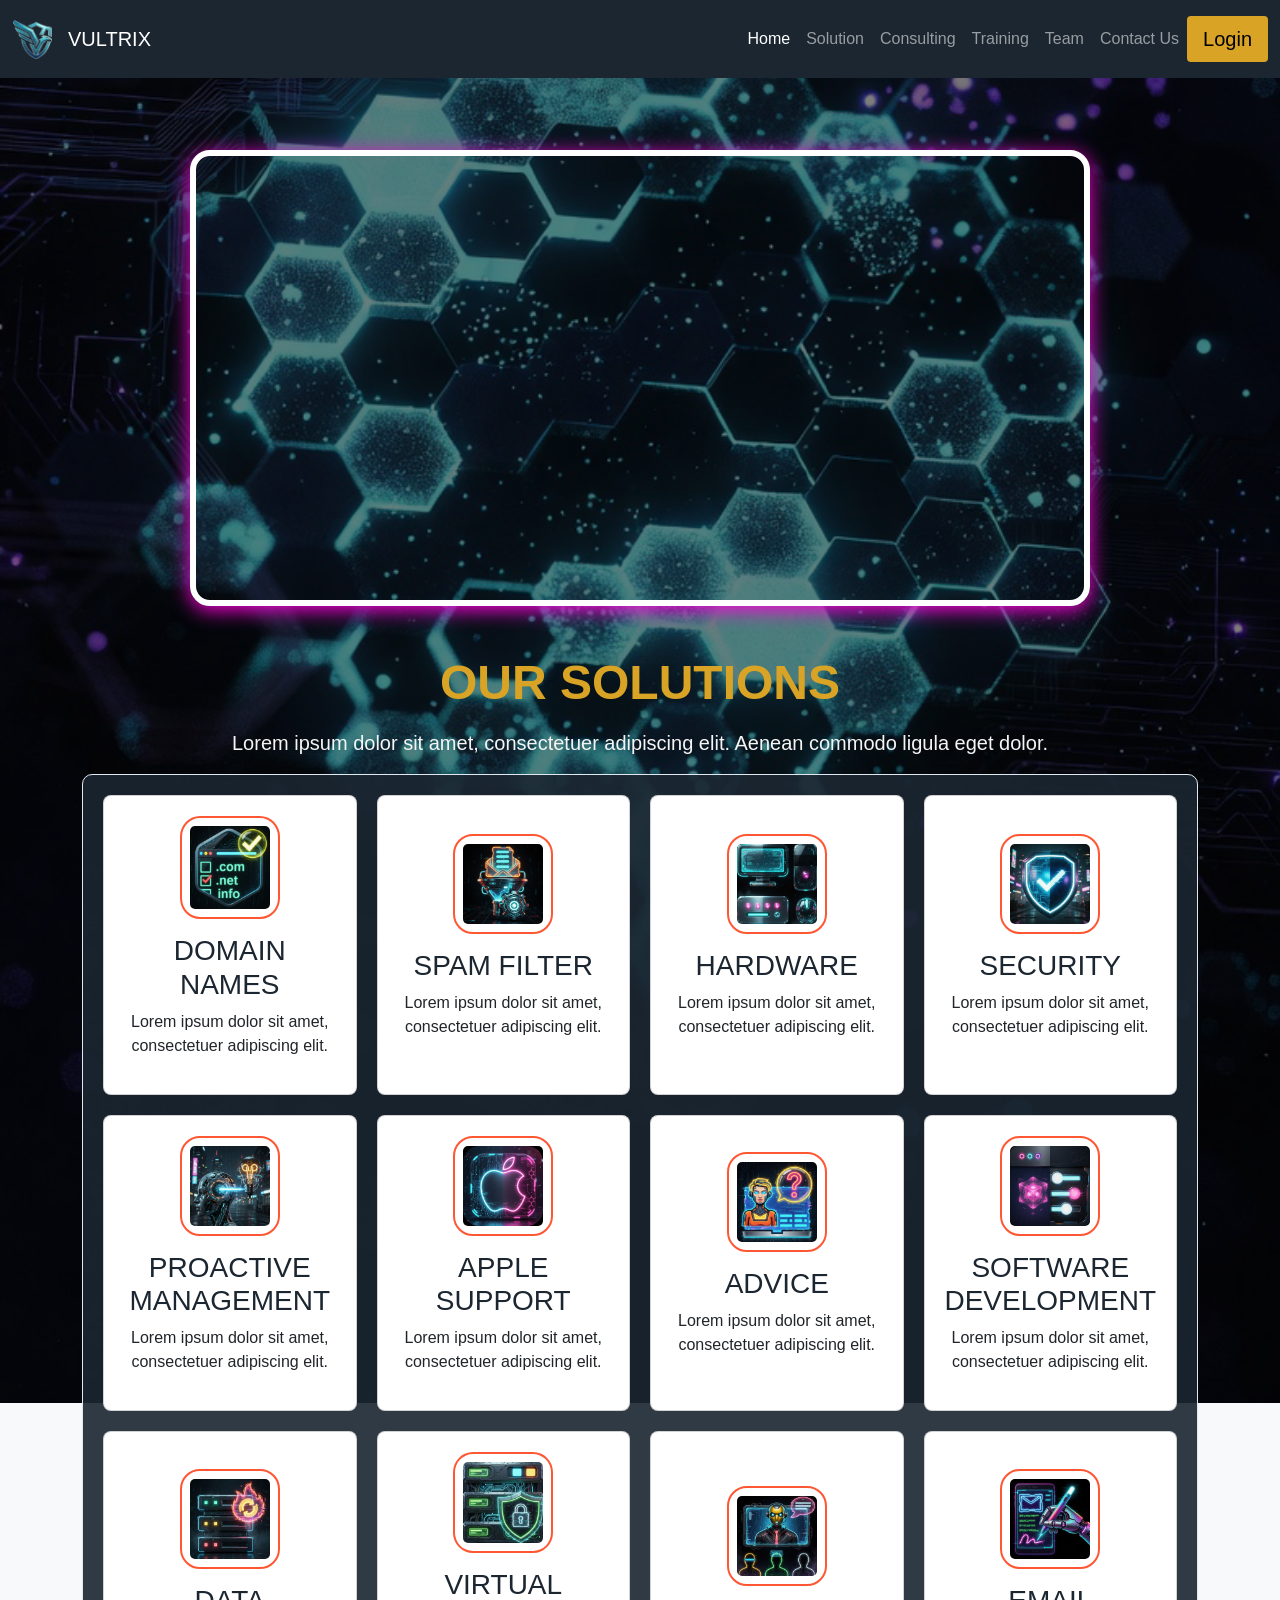
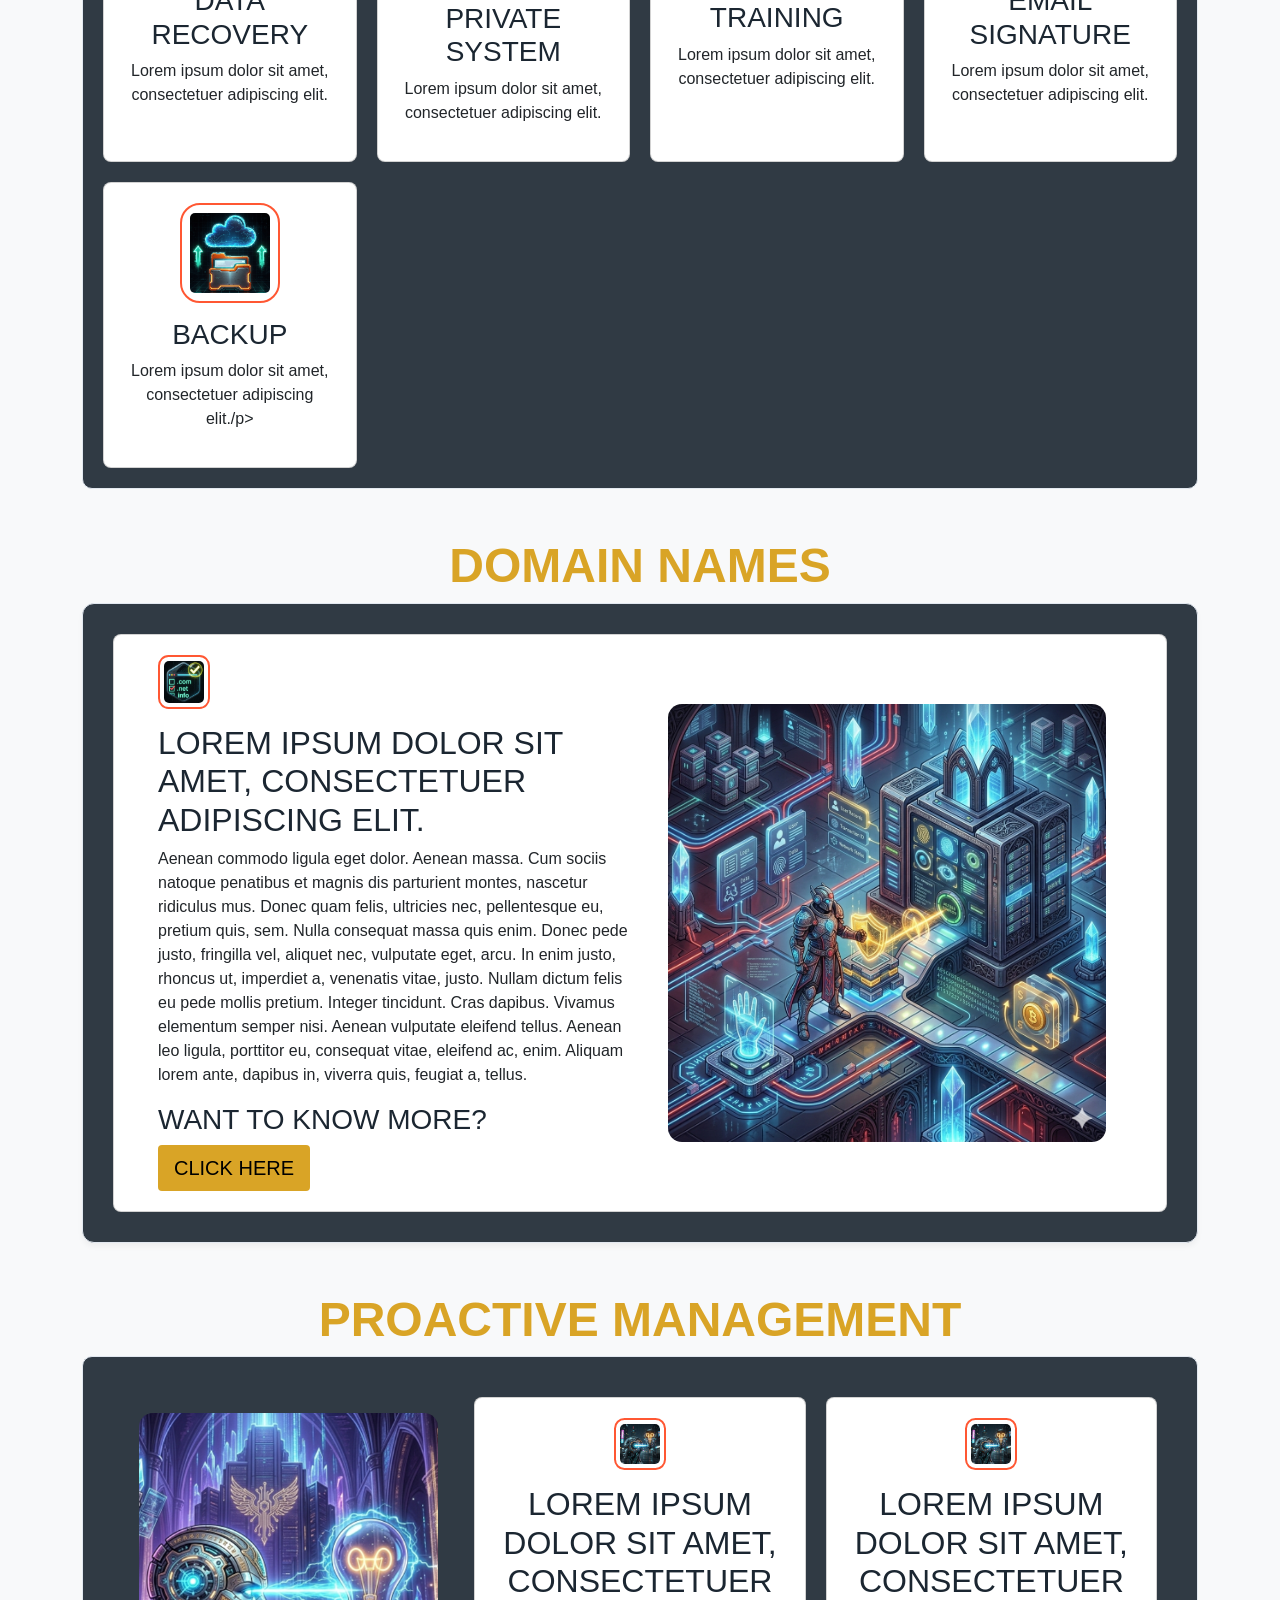
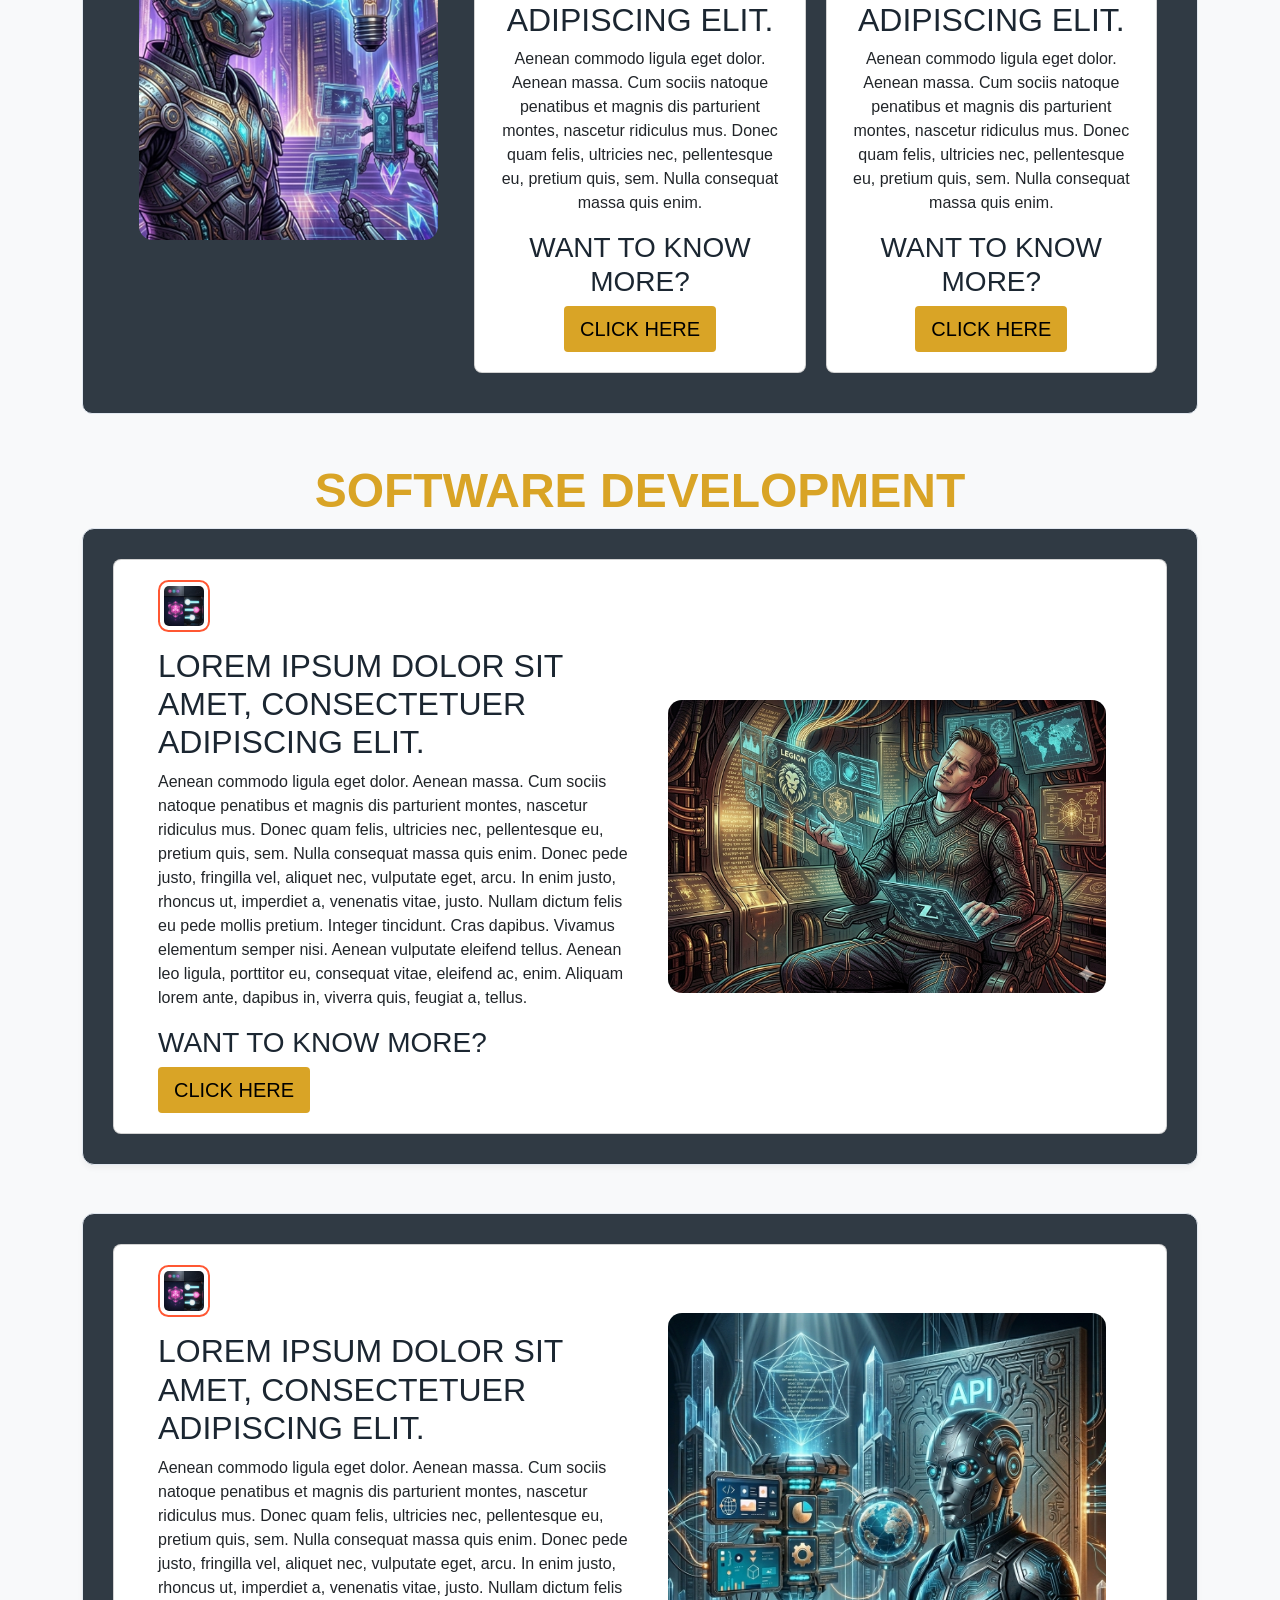
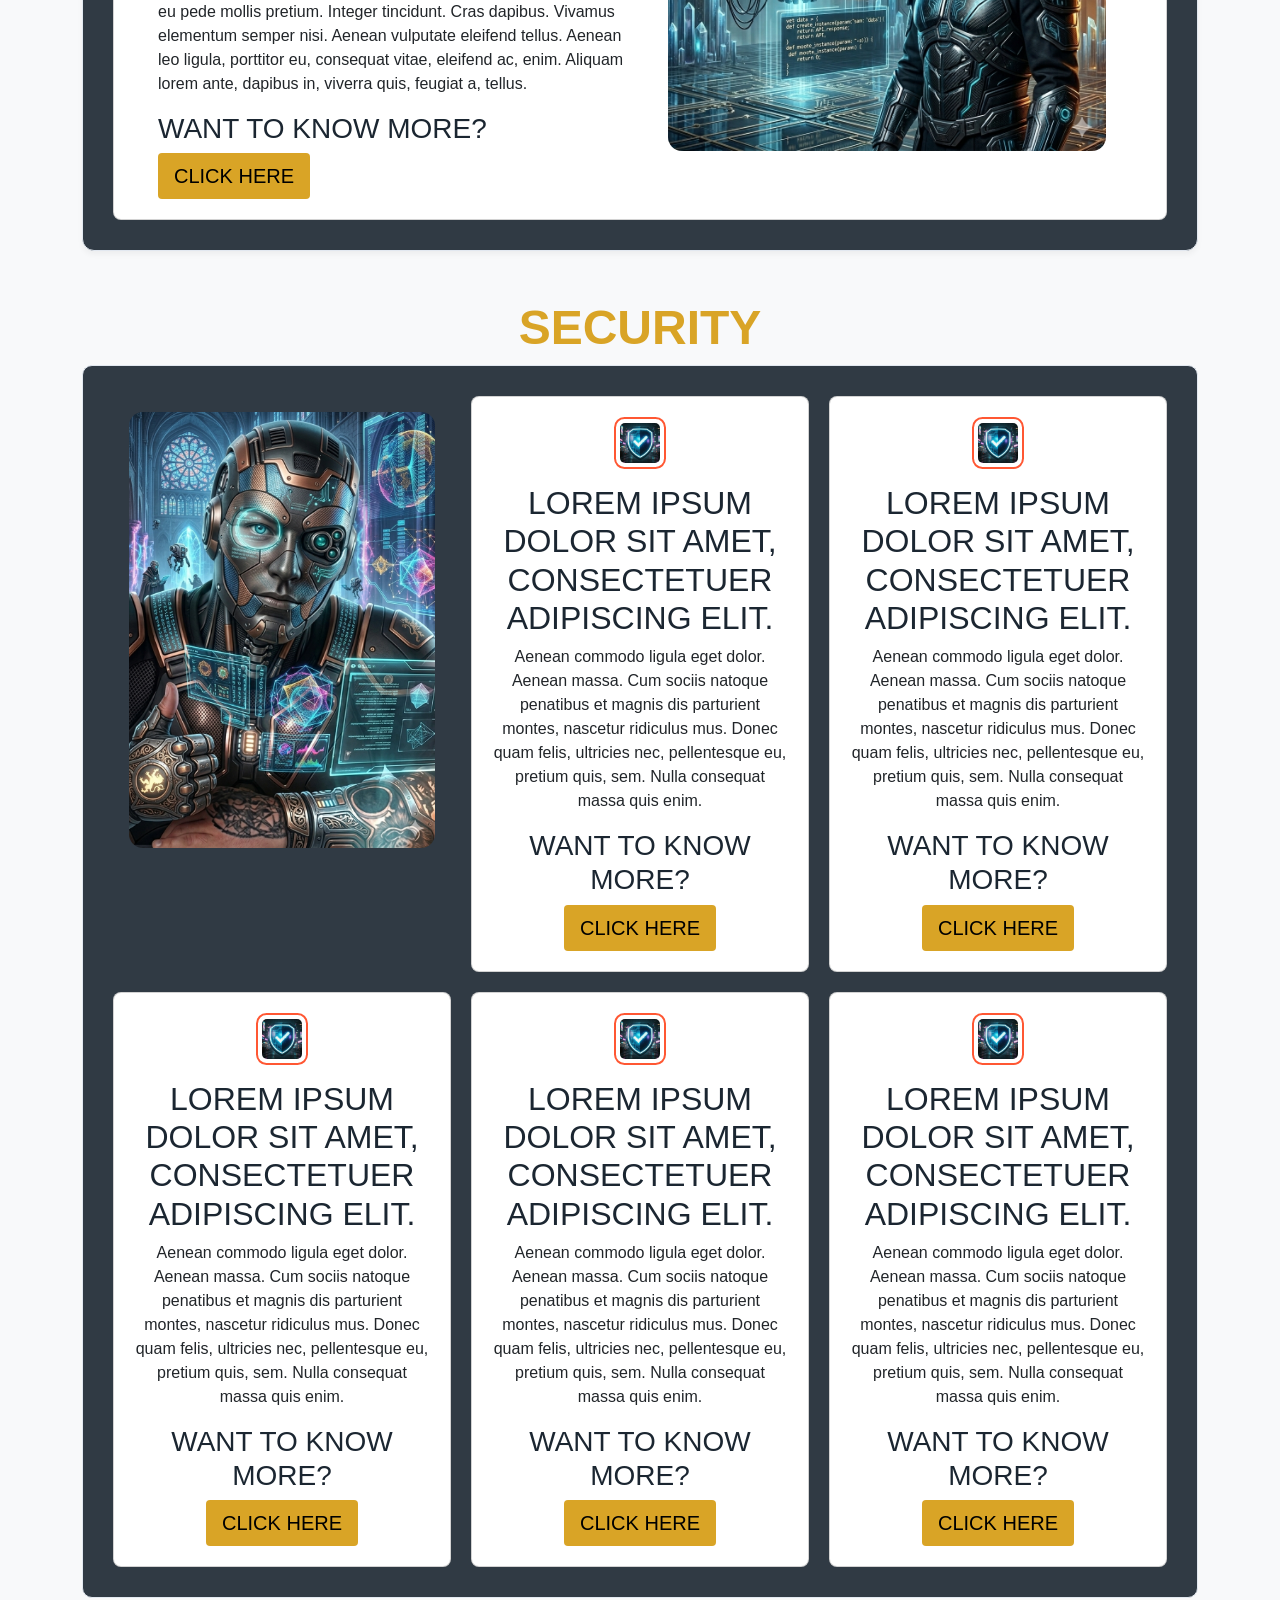
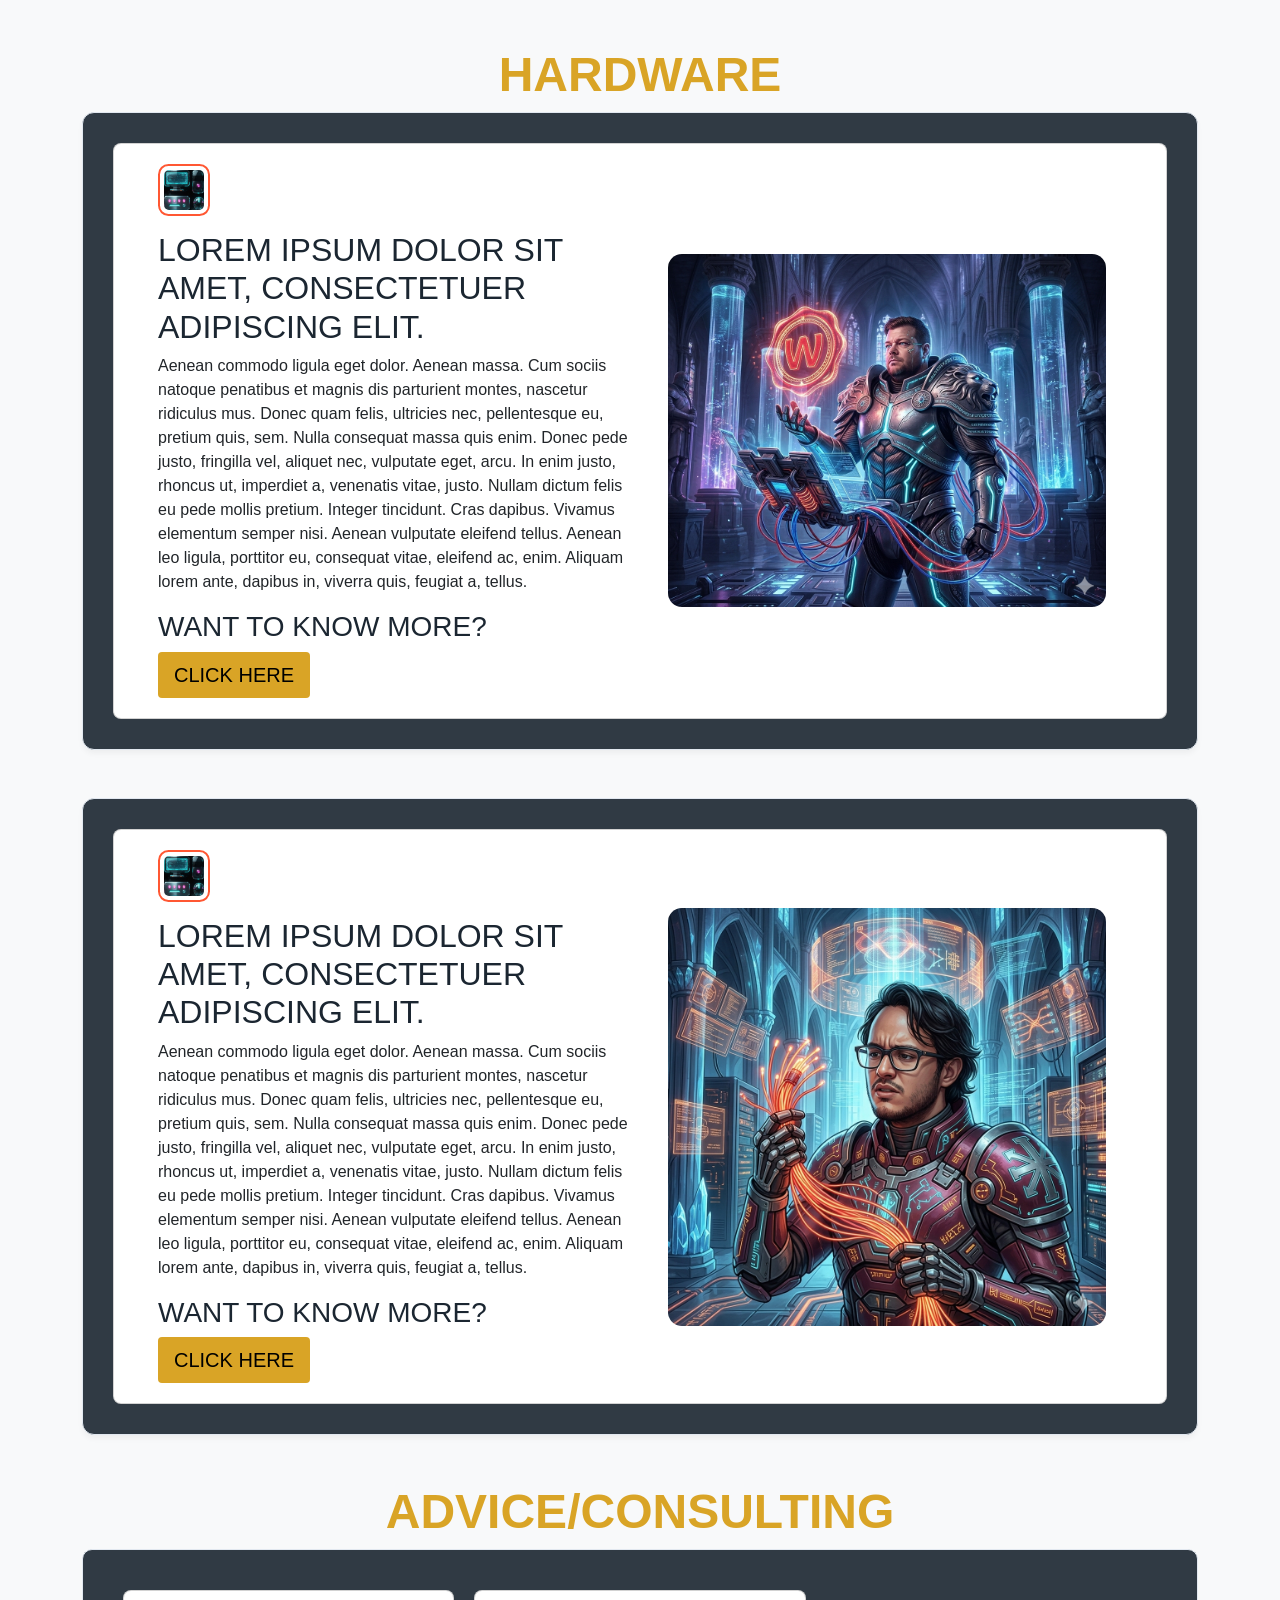
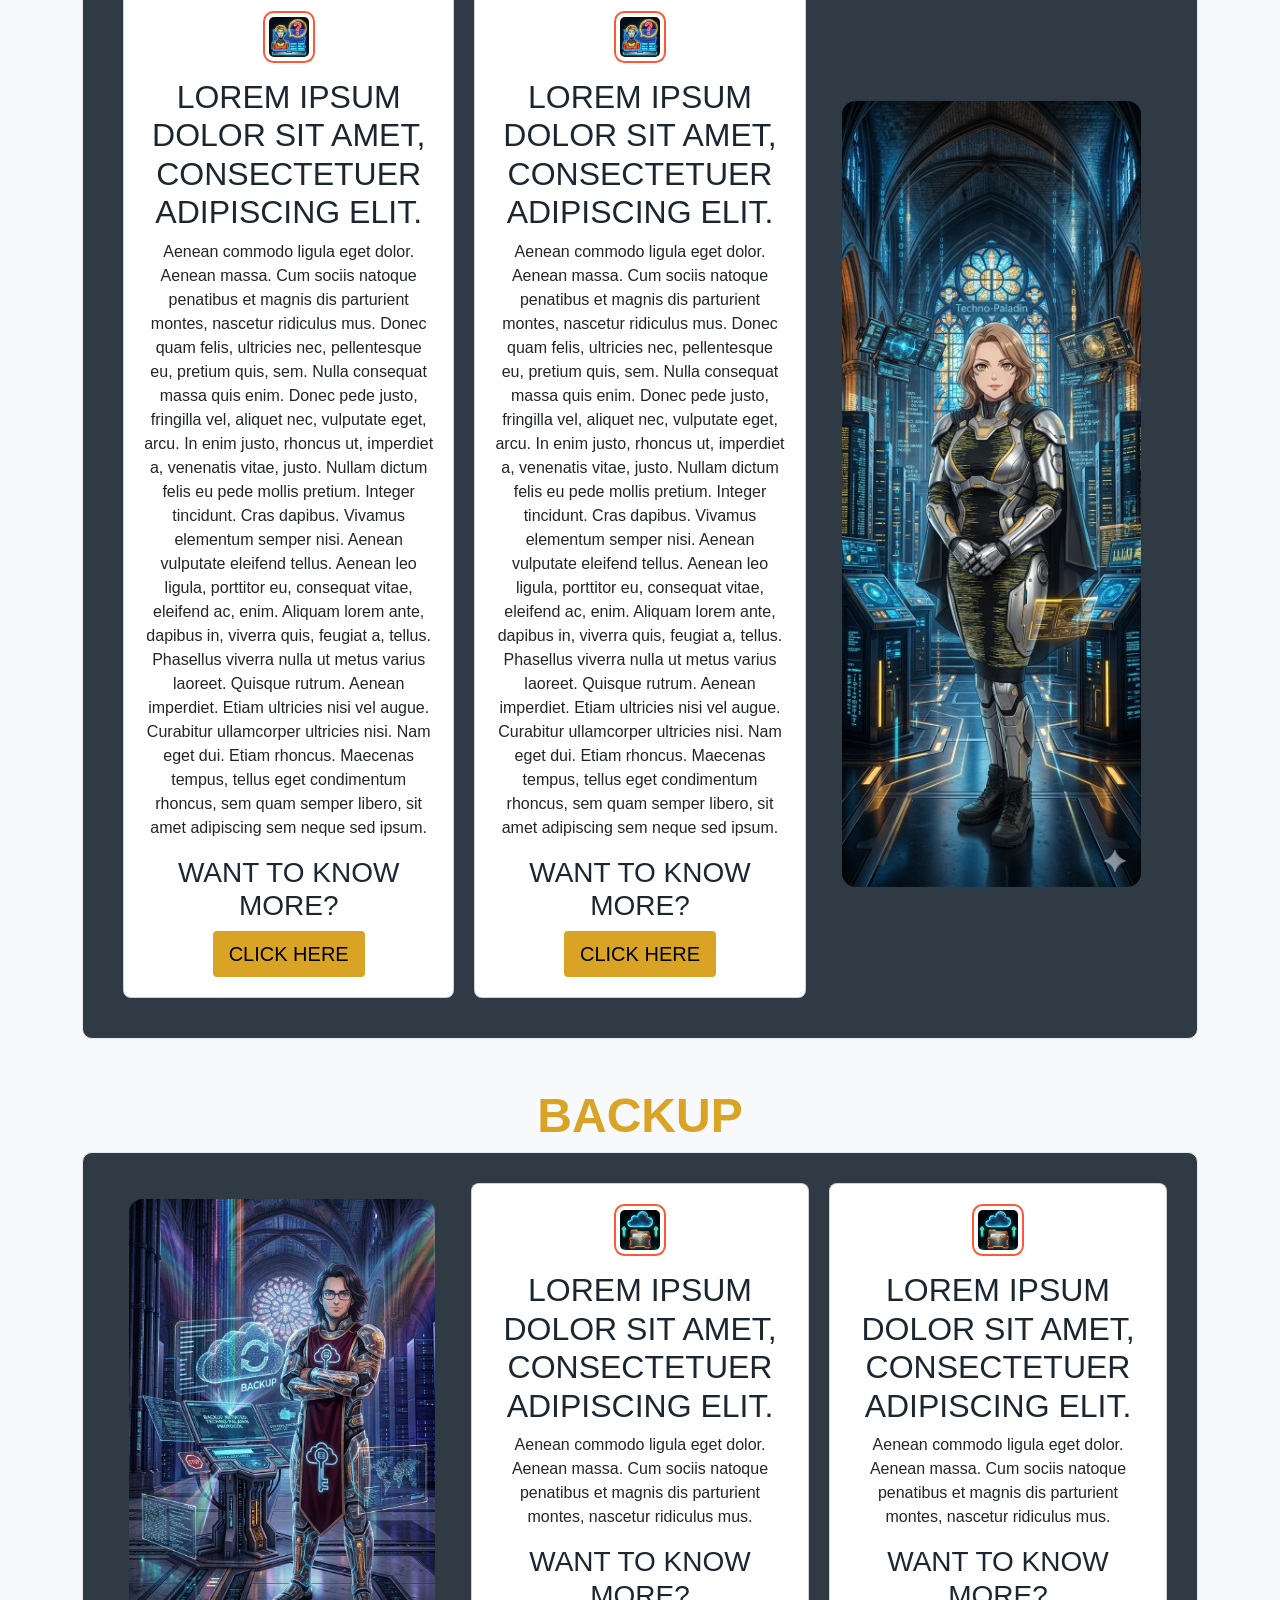
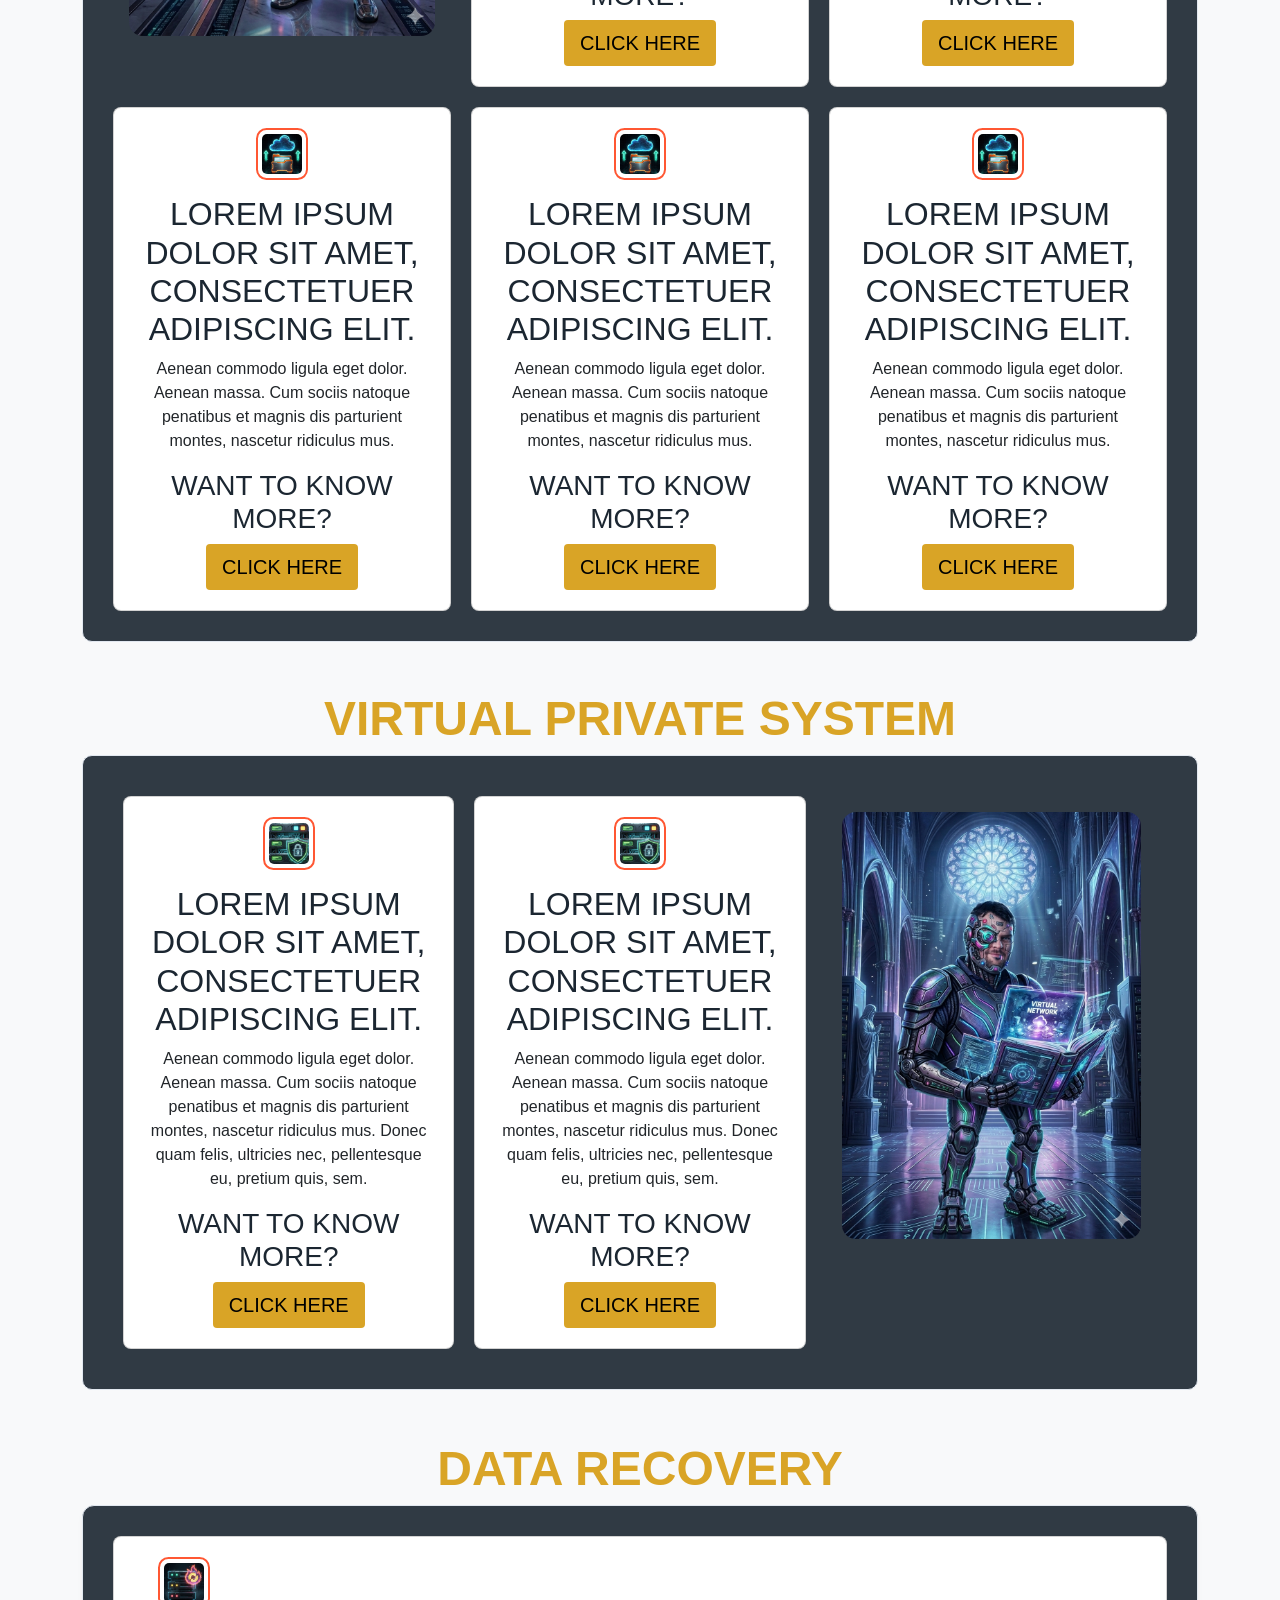
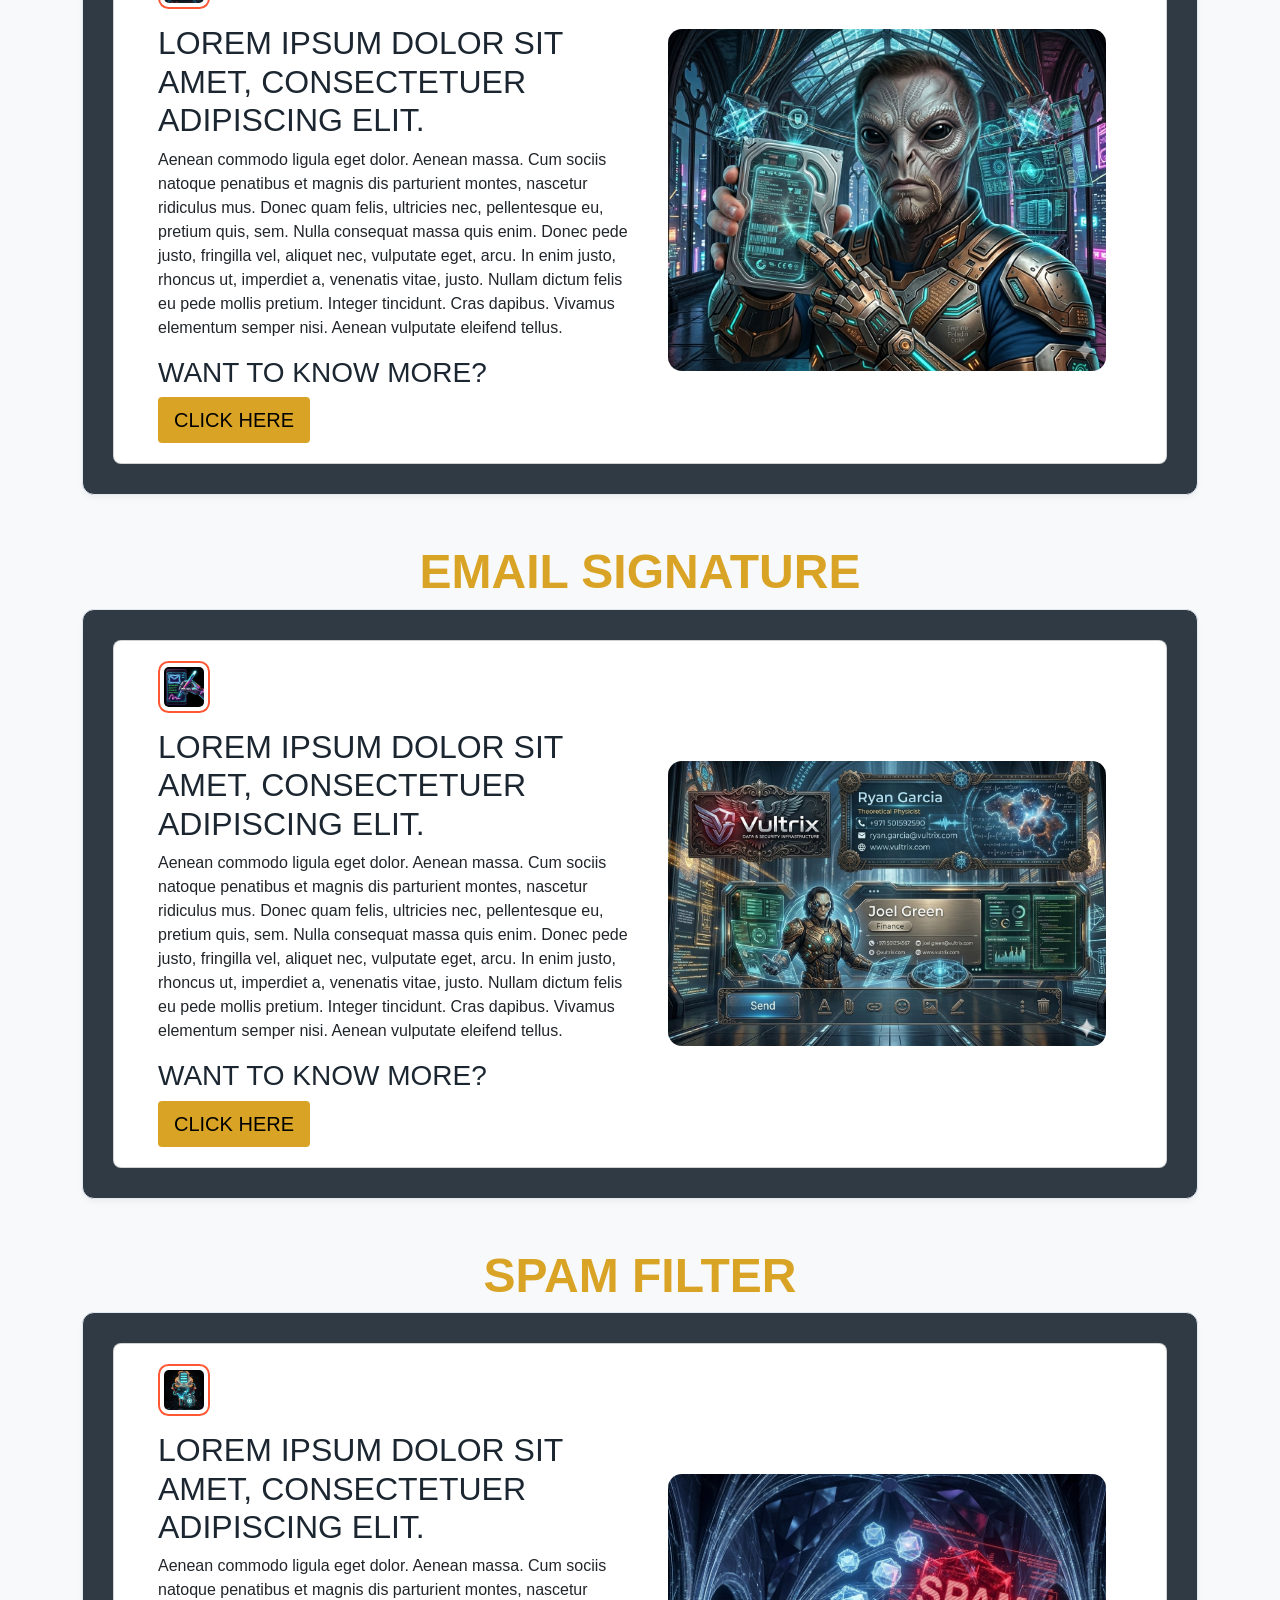
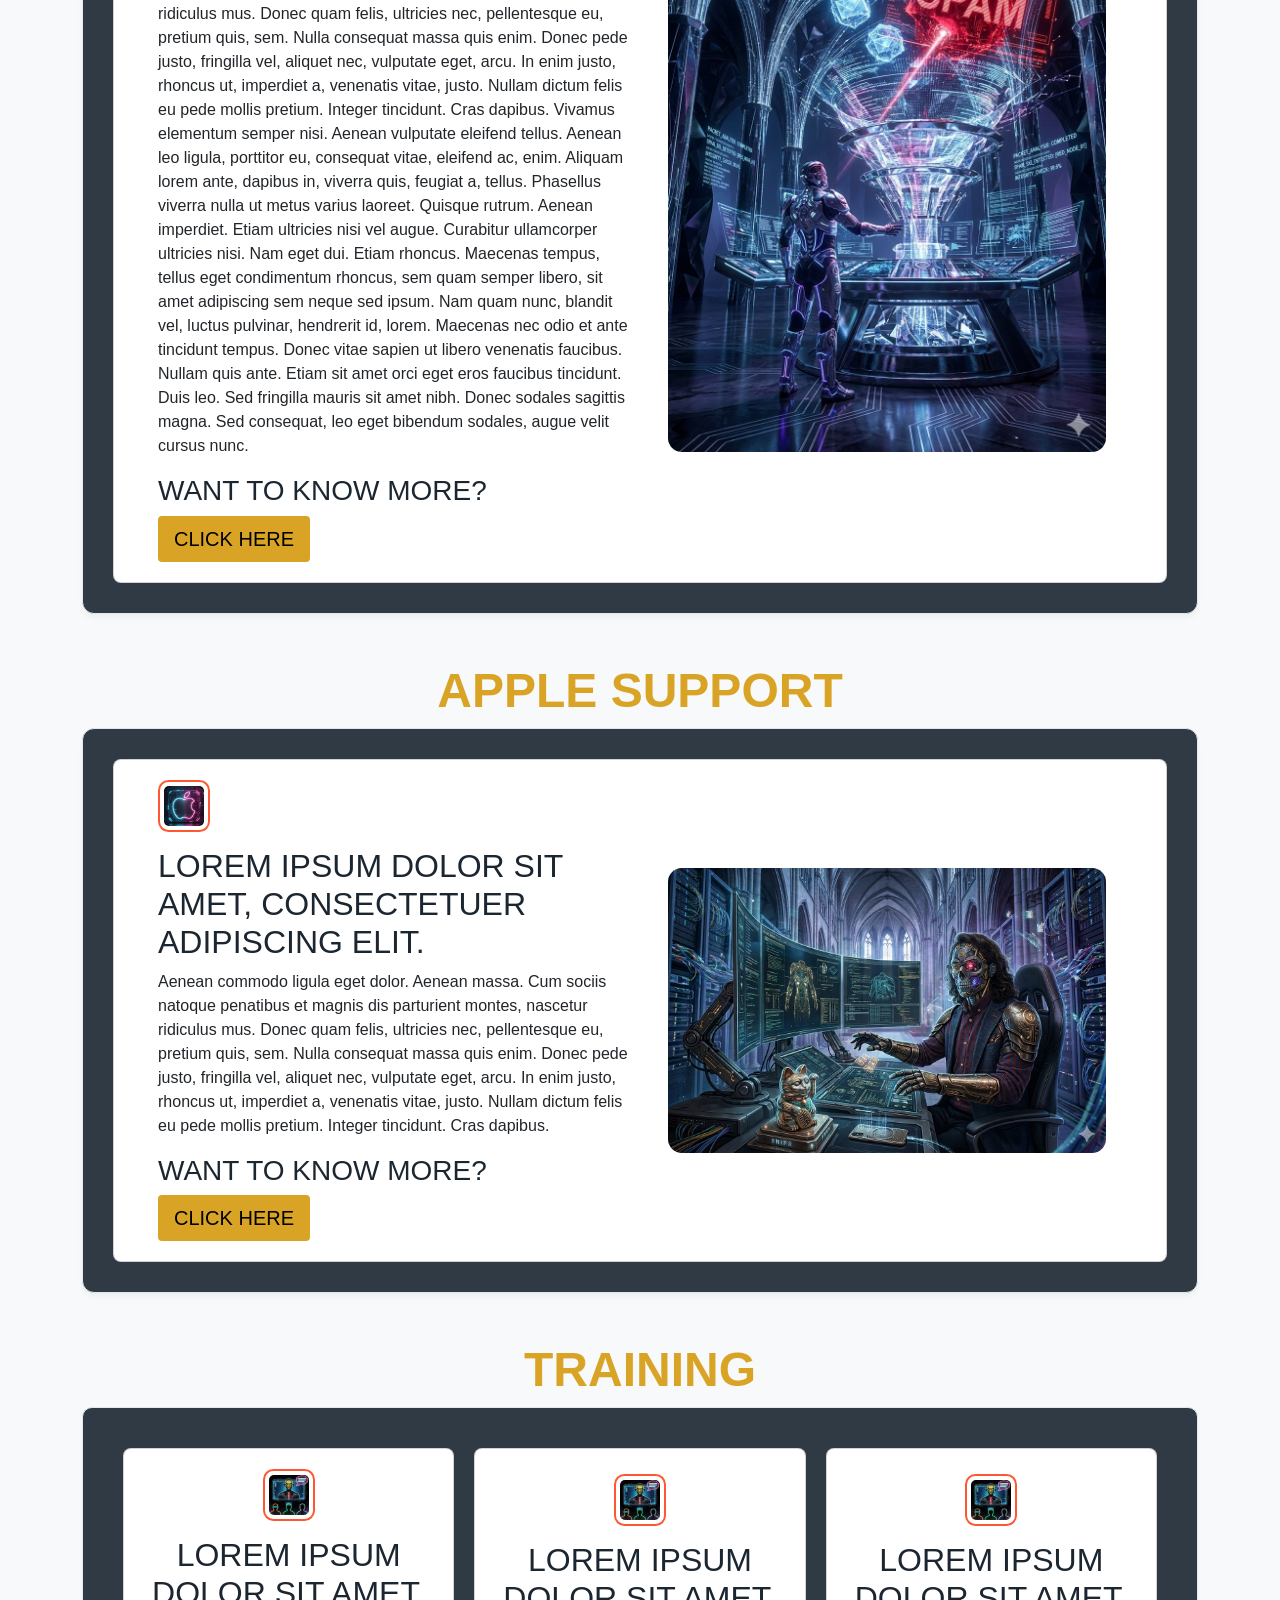
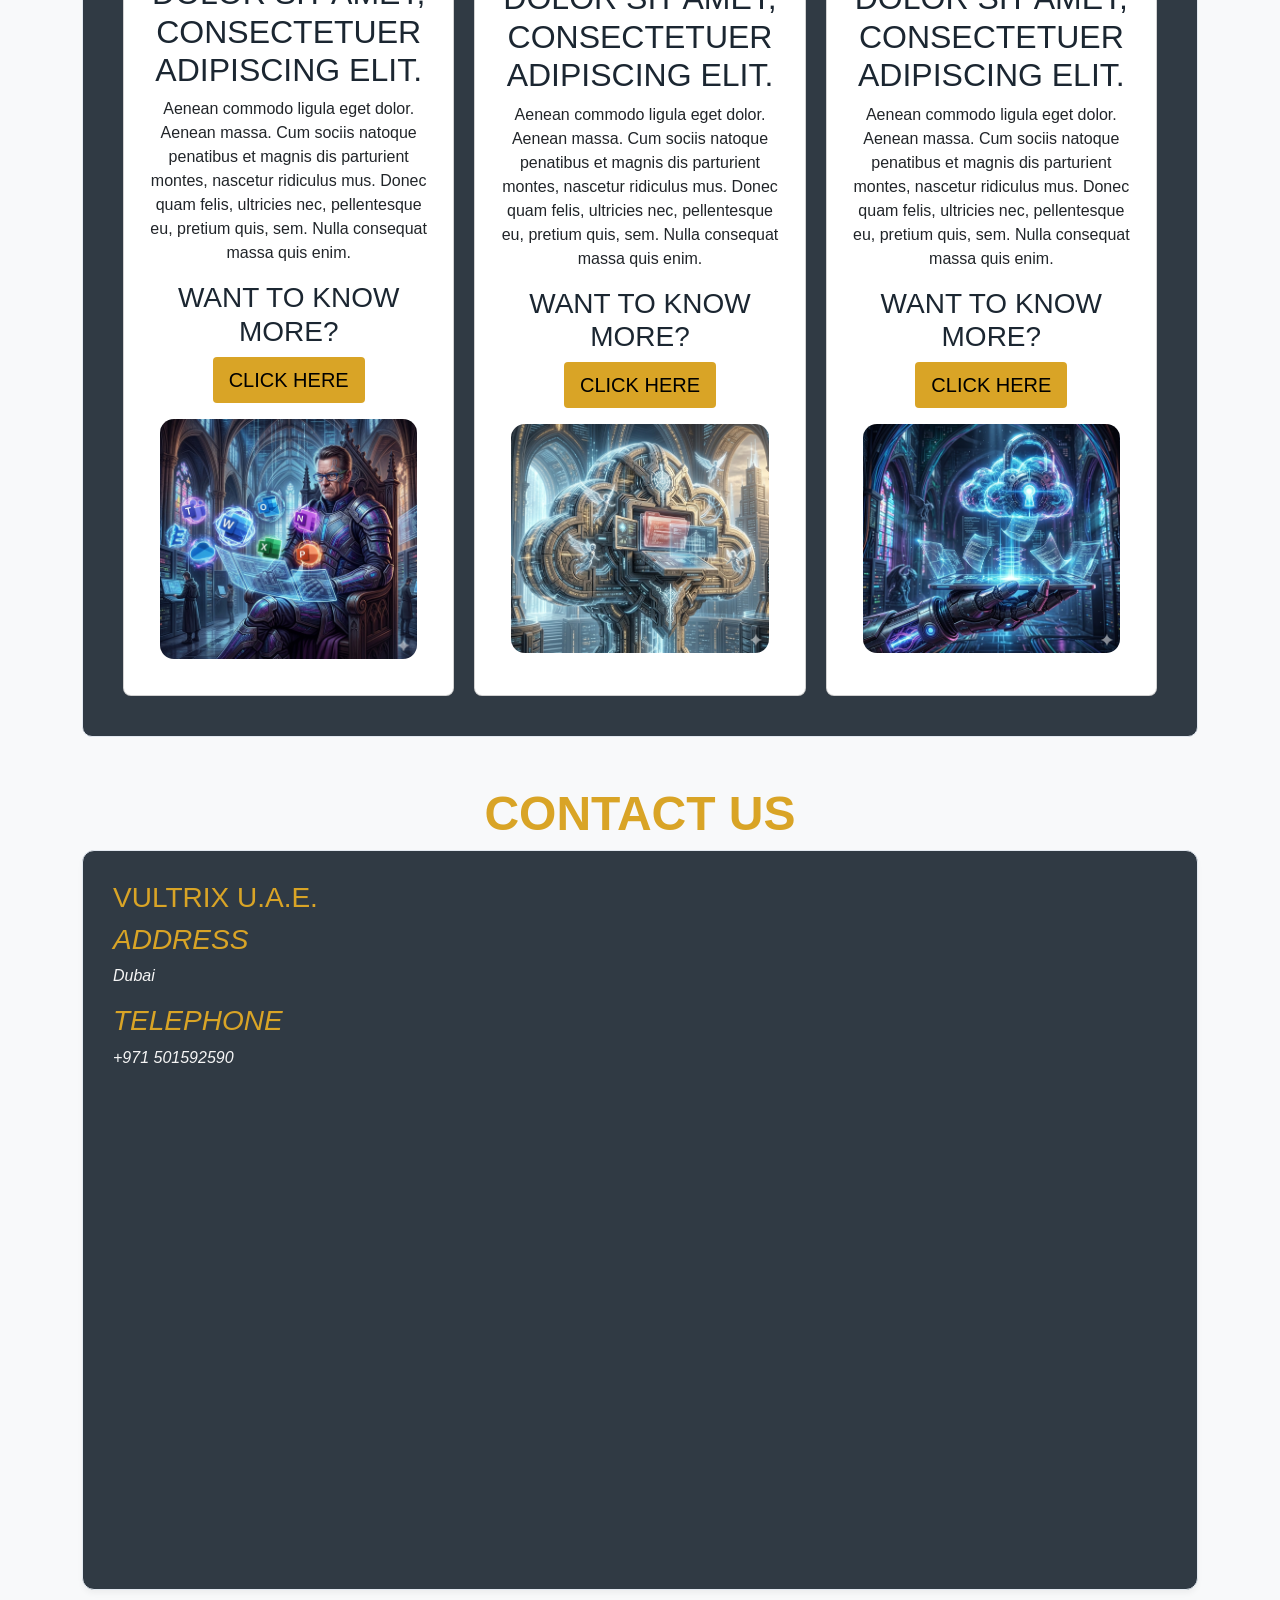
==== index.html @ 7799554d "Add files via upload" ====
<!doctype html>
<html lang="en">
<head>
    <meta charset="utf-8" />
    <meta name="viewport" content="width=device-width, initial-scale=1" />
    <title>Vultrix</title>

    <!-- Bootstrap 5 CSS (CDN) -->
    <link href="https://cdn.jsdelivr.net/npm/bootstrap@5.3.3/dist/css/bootstrap.min.css"
          rel="stylesheet" />
    <link href="css/style.css" rel="stylesheet" />
    <link href="css/upbutton.css" rel="stylesheet" />
    <link rel="icon" type="image/x-icon" href="images/logo.png">
</head>

<body class="bg-light">


    <!-- Example: Brand/Logo + Navbar Text -->
    <nav class="navbar navbar-expand-sm navbar-dark fixed-top" style="background-color: #1B2631">
        <div class="container-fluid">
            <!-- Brand / Logo -->
            <a class="navbar-brand d-flex align-items-center gap-2" href="#home">
                <!-- Using an image: Bootstrap will size/align it nicely in the navbar -->
                <img src="images/logo.png"
                     alt="Logo"
                     width="40"
                     height=""
                     class="rounded" />
                <span></span>
                Vultrix
            </a>

                <!-- Toggler (for small screens) -->
                <button class="navbar-toggler"
                        type="button"
                        data-bs-toggle="collapse"
                        data-bs-target="#mainNavbar"
                        aria-controls="mainNavbar"
                        aria-expanded="false"
                        aria-label="Toggle navigation">
                    <span class="navbar-toggler-icon"></span>
                </button>

                <div class="collapse navbar-collapse" id="mainNavbar">
                    <!-- Left links -->
                    <ul class="navbar-nav ms-auto mb-2 mb-sm-0">
                        <li class="nav-item">
                            <a class="nav-link active" aria-current="page" href="#home">Home</a>
                        </li>
                        <li class="nav-item">
                            <a class="nav-link" href="#solution">Solution</a>
                        </li>
                        <li class="nav-item">
                            <a class="nav-link" href="#consulting">Consulting</a>
                        </li>
                        <li class="nav-item">
                            <a class="nav-link" href="#training">Training</a>
                        </li>
                        <li class="nav-item">
                            <a class="nav-link" href="team.html">Team</a>
                        </li>
                        <li class="nav-item">
                            <a class="nav-link" href="#contact">Contact Us</a>
                        </li>
                    </ul>

                    <!-- Navbar text (non-link content aligned vertically) -->
                    <span class="navbar-text">
                        <a href="login.html#login" class="btn btn-custom-gold btn-lg fs-5 text-black">Login</a>
                    </span>
                </div>
</div>
    </nav>


    <!-- Home -->

      <div id="home">
  <section style="background-color:"> <div class="container" style="padding-top: 150px">
        
        <div class="row g-0 align-items-center justify-content-center">
          <video autoplay muted loop playsinline style="width: 900px; height: auto; object-fit: cover; display: block; border: 6px solid white; border-radius: 20px; box-shadow: 0px 4px 20px rgb(255, 0, 220);" class= "pulse-glow">
            <source src="videos/huly_laser_remix.mp4" type="video/mp4">
            Your browser does not support the video tag.
          </video>
        </div>

      </div> </div>
  </section>
</div>

    <!-- Solution -->
    <div id="solution">

    <section style="background-color:">

        <div class="container mt-5">
            <div>
                <h1 class="display-5 fw-bold text-center" style="color: #D9A426; ">Our Solutions</h1>
                <p class="lead mt-3 text-center" style="color: #F5F5F5;">Lorem ipsum dolor sit amet, consectetuer adipiscing elit. Aenean commodo ligula eget dolor.</h3>
            </div>

            <div class="services-grid" style="border-radius: 10px; background-color: rgba(27, 38, 49, 0.9); padding: 20px;">

               <div class="card">
                <div class="icon-box p-2" style="border: 2px solid #FF5733; display: inline-block; line-height: 0;">
                        <img src="images/domain.jpg" style="width: 80px; height: auto; border-radius:5px"/>
                    </div>
                    <a class="nav-link" href="#domain">
                        <h3 style="color: #1B2631;">Domain Names</h3>
                        <p>Lorem ipsum dolor sit amet, consectetuer adipiscing elit.</p>
                    </a>
                    
                </div>
                
                <div class="card">
                     <div class="icon-box p-2" style="border: 2px solid #FF5733; display: inline-block; line-height: 0;">
                        <img src="images/spam.jpg" style="width: 80px; height: auto; border-radius:5px">
                    </div>
                    <a class="nav-link" href="#spam">
                        <h3 style="color: #1B2631;">Spam Filter</h3>
                        <p>Lorem ipsum dolor sit amet, consectetuer adipiscing elit.</p>
                    </a>
                </div>

                    <div class="card">
                         <div class="icon-box p-2" style="border: 2px solid #FF5733; display: inline-block; line-height: 0;">
                            <img src="images/hardware.jpg" style="width: 80px; height: auto; border-radius:5px">
                        </div>
                        <a class="nav-link" href="#hardware">
                            <h3 style="color: #1B2631;">Hardware</h3>
                            <p>Lorem ipsum dolor sit amet, consectetuer adipiscing elit.</p>
                        </a>
                    </div>

                <div class="card">
                     <div class="icon-box p-2" style="border: 2px solid #FF5733; display: inline-block; line-height: 0;">
                        <img src="images/security.jpg" style="width: 80px; height: auto; border-radius:5px"/>
                    </div>
                    <a class="nav-link" href="#security">
                        <h3 style="color: #1B2631;">Security</h3>
                        <p>Lorem ipsum dolor sit amet, consectetuer adipiscing elit.</p>
                    </a>
                </div>

            <div class="card">
                 <div class="icon-box p-2" style="border: 2px solid #FF5733; display: inline-block; line-height: 0;">
                    <img src="images/proactive.jpg" style="width: 80px; height: auto; border-radius:5px"/>
                </div>
                <a class="nav-link" href="#proactive">
                    <h3 style="color: #1B2631;">Proactive Management</h3>
                    <p>Lorem ipsum dolor sit amet, consectetuer adipiscing elit.</p>
                </a>
            </div>

            <div class="card">
                <div class="icon-box p-2" style="border: 2px solid #FF5733; display: inline-block; line-height: 0;">
                    <img src="images/apple.jpg" style="width: 80px; height: auto; border-radius:5px"/>
                </div>
                <a class="nav-link" href="#apple">
                    <h3 style="color: #1B2631;">Apple Support</h3>
                    <p>Lorem ipsum dolor sit amet, consectetuer adipiscing elit.</p>
                </a>
            </div>

            <div class="card">
                 <div class="icon-box p-2" style="border: 2px solid #FF5733; display: inline-block; line-height: 0;">
                    <img src="images/advice.jpg" style="width: 80px; height: auto; border-radius:5px">
                </div>
                <a class="nav-link" href="#consulting">
                    <h3 style="color: #1B2631;">Advice</h3>
                    <p>Lorem ipsum dolor sit amet, consectetuer adipiscing elit.</p>
                </a>
            </div>

                <div class="card">
                     <div class="icon-box p-2" style="border: 2px solid #FF5733; display: inline-block; line-height: 0;">
                        <img src="images/software.jpg" style="width: 80px; height: auto; border-radius:5px" >
                    </div>
                    <a class="nav-link" href="#software">
                        <h3 style="color: #1B2631;">Software Development</h3>
                        <p>Lorem ipsum dolor sit amet, consectetuer adipiscing elit.</p>
                    </a>
                </div>

                    <div class="card">
                         <div class="icon-box p-2" style="border: 2px solid #FF5733; display: inline-block; line-height: 0;">
                            <img src="images/data.jpg" style="width: 80px; height: auto; border-radius:5px" >
                        </div>
                        <a class="nav-link" href="#data">
                            <h3 style="color: #1B2631;">Data Recovery</h3>
                            <p>Lorem ipsum dolor sit amet, consectetuer adipiscing elit.</p>
                        </a>
                    </div>

                        <div class="card">
                             <div class="icon-box p-2" style="border: 2px solid #FF5733; display: inline-block; line-height: 0;">
                                <img src="images/vps.jpg" style="width: 80px; height: auto; border-radius:5px" >
                            </div>
                            <a class="nav-link" href="#virtual">
                                <h3 style="color: #1B2631;">Virtual Private System</h3>
                                <p>Lorem ipsum dolor sit amet, consectetuer adipiscing elit.</p>
                            </a>
                        </div>

                            <div class="card">
                                 <div class="icon-box p-2" style="border: 2px solid #FF5733; display: inline-block; line-height: 0;">
                                    <img src="images/training.jpg" style="width: 80px; height: auto; border-radius:5px" >
                                </div>
                                <a class="nav-link" href="#training">
                                    <h3 style="color: #1B2631;">Training</h3>
                                    <p>Lorem ipsum dolor sit amet, consectetuer adipiscing elit.</p>
                                </a>
                            </div>
                            
                                <div class="card">
                                     <div class="icon-box p-2" style="border: 2px solid #FF5733; display: inline-block; line-height: 0;">
                                        <img src="images/email.jpg" style="width: 80px; height: auto; border-radius:5px" >
                                    </div>
                                    <a class="nav-link" href="#email">
                                        <h3 style="color: #1B2631;">Email Signature</h3>
                                        <p>Lorem ipsum dolor sit amet, consectetuer adipiscing elit.</p>
                                    </a>
                                </div>

                                    <div class="card">
                                         <div class="icon-box p-2" style="border: 2px solid #FF5733; display: inline-block; line-height: 0;">
                                            <img src="images/backup.jpg" style="width: 80px; height: auto; border-radius:5px" >
                                        </div>
                                        <a class="nav-link" href="#backup">
                                            <h3 style="color: #1B2631;">Backup</h3>
                                            <p>Lorem ipsum dolor sit amet, consectetuer adipiscing elit./p>
                                        </a>
                                    </div>

                                </div>
                                <br><br>
                                </div>


                                </section>
                                <div id="domain">

                                    <!-- Domain Registration -->

                                    <section style="background-color:">
                                        <div class="container">

                                            <div>
                                                <h1 class="display-5 fw-bold text-center" style="color: #D9A426; ">Domain Names</h1>
                                                

                                            <div class="card1" style="background-color: rgba(27, 38, 49, 0.9);">
                                                <div class="container" style="padding-top: ">
                                                    <div class="row align-items-center card">
                                                        <div class="row align-items-center">
                                                            <div class="col-md-6 text-center text-md-start">

                                                            <div class="icon-box p-1" style="border: 2px solid #FF5733; display: inline-block; line-height: 0;">
                                                            <img src="images/domain.jpg" style="width: 40px; height: auto; border-radius:5px" />
                                                            </div>
                                                                
                                                                <h2 fw-bold" style="color: #1B2631;">Lorem ipsum dolor sit amet, consectetuer adipiscing elit.</h2>
                                                                <p>
                                                                   Aenean commodo ligula eget dolor. Aenean massa. Cum sociis natoque penatibus et magnis dis parturient montes, nascetur ridiculus mus. Donec quam felis, ultricies nec, pellentesque eu, pretium quis, sem. Nulla consequat massa quis enim. Donec pede justo, fringilla vel, aliquet nec, vulputate eget, arcu. In enim justo, rhoncus ut, imperdiet a, venenatis vitae, justo. Nullam dictum felis eu pede mollis pretium. Integer tincidunt. Cras dapibus. Vivamus elementum semper nisi. Aenean vulputate eleifend tellus. Aenean leo ligula, porttitor eu, consequat vitae, eleifend ac, enim. Aliquam lorem ante, dapibus in, viverra quis, feugiat a, tellus.
                                                                </p>
                                                                <h3 class="bold" style="color: #1B2631;">Want to know more?</h3>
                                                                <a href="contact.html#contactform" class="btn btn-custom-gold btn-lg fs-5">CLICK HERE</a>
                                                            </div>
                                                            <div class="col-md-6 text-center text-center text-md-end">
                                                                <img class="img-fluid p-3" src="images/domainname.png" style="border-radius:30px"/>
                                                            </div>

                                                        </div>
                                                    </div>

                                                </div>
                                            </div>

                                    </section>


                                    <!-- Proactive Management -->
                                    <div id="proactive">

                                        <section style="background-color:">
                                            <div class="container mt-5">
                                                <div>
                                                    <h1 class="display-5 fw-bold text-center" style="color: #D9A426">Proactive Management</h1>

                                                    <div class="services-grid" style="border-radius: 10px; background-color: rgba(27, 38, 49, 0.9);;">
                                                        <div class="card-large">
                                                           <img src="images/proactive.png" class="img-fluid p-3" style="border-radius:30px"/> 
                                                        </div>

                                                        <div class="card">
                                                            <div class="icon-box p-1" style="border: 2px solid #FF5733; display: inline-block; line-height: 0;">
                                                                <img src="images/proactive.jpg" style="width: 40px; height: auto; border-radius:5px" >
                                                            </div>
                                                            <h2 style="color: #1B2631;">Lorem ipsum dolor sit amet, consectetuer adipiscing elit.</h2>
                                                            <p>Aenean commodo ligula eget dolor. Aenean massa. Cum sociis natoque penatibus et magnis dis parturient montes, nascetur ridiculus mus. Donec quam felis, ultricies nec, pellentesque eu, pretium quis, sem. Nulla consequat massa quis enim. </p>
                                                            <h3 class="bold" style="color: #1B2631;">Want to know more?</h3>
                                                            <a href="contact.html#contactform" class="btn btn-custom-gold btn-lg fs-5">CLICK HERE</a>
                                                        </div>

                                                        <div class="card">
                                                            <div class="icon-box p-1" style="border: 2px solid #FF5733; display: inline-block; line-height: 0;">
                                                                <img src="images/proactive.jpg" style="width: 40px; height: auto; border-radius:5px" >
                                                            </div>
                                                            <h2 style="color: #1B2631;">Lorem ipsum dolor sit amet, consectetuer adipiscing elit.</h2>
                                                            <p>
                                                                Aenean commodo ligula eget dolor. Aenean massa. Cum sociis natoque penatibus et magnis dis parturient montes, nascetur ridiculus mus. Donec quam felis, ultricies nec, pellentesque eu, pretium quis, sem. Nulla consequat massa quis enim. 
                                                            </p>
                                                            <h3 class="bold" style="color: #1B2631;">Want to know more?</h3>
                                                            <a href="contact.html#contactform" class="btn btn-custom-gold btn-lg fs-5">CLICK HERE</a>
                                                        </div>

                                                    </div>
                                                    <br><br>
                                                </div>

                                        </section>


                                        <!-- Software Development -->
                                        <div id="software">

                                            <section style="background-color:">
                                                <div class="container">

                                                    <div>
                                                        <h1 class="display-5 fw-bold text-center" style="color: #D9A426; ">Software Development</h1>
                                                        

                                                    <div class="card1" style="background-color: rgba(27, 38, 49, 0.9); ">
                                                        <div class="container" style="padding-top: ">
                                                            <div class="row align-items-center card">
                                                                <div class="row align-items-center">
                                                                    <div class="col-md-6 text-center text-md-start">
                                                                         <div class="icon-box p-1" style="border: 2px solid #FF5733; display: inline-block; line-height: 0;">
                                                                            <img src="images/software.jpg" style="width: 40px; height: auto; border-radius:5px"/>

                                                                        </div>
                                                                        <h2 fw-bold" style="color: #1B2631;">Lorem ipsum dolor sit amet, consectetuer adipiscing elit.</h2>
                                                                        <p>
                                                                            Aenean commodo ligula eget dolor. Aenean massa. Cum sociis natoque penatibus et magnis dis parturient montes, nascetur ridiculus mus. Donec quam felis, ultricies nec, pellentesque eu, pretium quis, sem. Nulla consequat massa quis enim. Donec pede justo, fringilla vel, aliquet nec, vulputate eget, arcu. In enim justo, rhoncus ut, imperdiet a, venenatis vitae, justo. Nullam dictum felis eu pede mollis pretium. Integer tincidunt. Cras dapibus. Vivamus elementum semper nisi. Aenean vulputate eleifend tellus. Aenean leo ligula, porttitor eu, consequat vitae, eleifend ac, enim. Aliquam lorem ante, dapibus in, viverra quis, feugiat a, tellus.
                                                                        </p>
                                                                        <h3 class="bold" style="color: #1B2631;">Want to know more?</h3>
                                                                        <a href="contact.html#contactform" class="btn btn-custom-gold btn-lg fs-5">CLICK HERE</a>
                                                                    </div>
                                                                    <div class="col-md-6 text-center text-center text-md-end">
                                                                        <img src="images/software-development.png" class="img-fluid p-3" style="border-radius:30px"/>
                                                                    </div>


                                                                </div>
                                                            </div>

                                                        </div>
                                                    </div>

                                            </section>

                                            <section>

                                                <div class="container mt-5">
                                                    <div class="card1" style="background-color: rgba(27, 38, 49, 0.9); ">
                                                        <div class="container" style="padding-top:">
                                                            <div class="row align-items-center card">
                                                                <div class="row align-items-center">
                                                                    <div class="col-md-6 text-center text-md-start">
                                                                         <div class="icon-box p-1" style="border: 2px solid #FF5733; display: inline-block; line-height: 0;">
                                                                            <img src="images/software.jpg" style="width: 40px; height: auto; border-radius:5px"/>

                                                                        </div>
                                                                        <h2 fw-bold" style="color: #1B2631;">Lorem ipsum dolor sit amet, consectetuer adipiscing elit.</h2>
                                                                        <p>
                                                                            Aenean commodo ligula eget dolor. Aenean massa. Cum sociis natoque penatibus et magnis dis parturient montes, nascetur ridiculus mus. Donec quam felis, ultricies nec, pellentesque eu, pretium quis, sem. Nulla consequat massa quis enim. Donec pede justo, fringilla vel, aliquet nec, vulputate eget, arcu. In enim justo, rhoncus ut, imperdiet a, venenatis vitae, justo. Nullam dictum felis eu pede mollis pretium. Integer tincidunt. Cras dapibus. Vivamus elementum semper nisi. Aenean vulputate eleifend tellus. Aenean leo ligula, porttitor eu, consequat vitae, eleifend ac, enim. Aliquam lorem ante, dapibus in, viverra quis, feugiat a, tellus.
                                                                        </p>
                                                                        <h3 class="bold" style="color: #1B2631;">Want to know more?</h3>
                                                                        <a href="contact.html#contactform" class="btn btn-custom-gold btn-lg fs-5">CLICK HERE</a>
                                                                    </div>
                                                                    <div class="col-md-6 text-center text-center text-md-end">
                                                                        <img src="images/software-development-mobile-application-desktop-application-web-development.png" class="img-fluid p-3" style="border-radius:30px"/>
                                                                    </div>
                                                                </div>
                                                            </div>



                                            </section>

                                            <!-- Security -->
                                             <div id="security">

     <section style="background-color:">

         <div class="container mt-5">
             <div>
                 <h1 class="display-5 fw-bold text-center" style="color: #D9A426; ">Security</h1>
                 

             <div class="services-grid1" style="border-radius: 10px; background-color: rgba(27, 38, 49, 0.9);;">

                 <div class="card-large">

                 <img src="images/06-07-2023-pic-2-final.png" class="img-fluid p-3" style="border-radius:30px"/> 
                    
                 </div>

                 <div class="card">
                     <div class="icon-box p-1" style="border: 2px solid #FF5733; display: inline-block; line-height: 0;">
                         <img src="images/security.jpg" style="width: 40px; height: auto;border-radius:5px"/>
                     </div>
                     <h2 style="color:  #1B2631;">Lorem ipsum dolor sit amet, consectetuer adipiscing elit.</h2>
                     <p>
                         Aenean commodo ligula eget dolor. Aenean massa. Cum sociis natoque penatibus et magnis dis parturient montes, nascetur ridiculus mus. Donec quam felis, ultricies nec, pellentesque eu, pretium quis, sem. Nulla consequat massa quis enim.
                     </p>
                     <h3 class="bold" style="color: #1B2631;">Want to know more?</h3>
                     <a href="contact.html#contactform" class="btn btn-custom-gold btn-lg fs-5">CLICK HERE</a>
                 </div>

                 <div class="card">
                      <div class="icon-box p-1" style="border: 2px solid #FF5733; display: inline-block; line-height: 0;">
                         <img src="images/security.jpg" style="width: 40px; height: auto;border-radius:5px"/>
                     </div>
                     <h2 style="color:  #1B2631;">Lorem ipsum dolor sit amet, consectetuer adipiscing elit.</h2>
                     <p>
                         Aenean commodo ligula eget dolor. Aenean massa. Cum sociis natoque penatibus et magnis dis parturient montes, nascetur ridiculus mus. Donec quam felis, ultricies nec, pellentesque eu, pretium quis, sem. Nulla consequat massa quis enim.
                     </p>
                     <h3 class="bold" style="color: #1B2631;">Want to know more?</h3>
                     <a href="contact.html#contactform" class="btn btn-custom-gold btn-lg fs-5">CLICK HERE</a>
                 </div>

                 <div class="card">
                      <div class="icon-box p-1" style="border: 2px solid #FF5733; display: inline-block; line-height: 0;">
                         <img src="images/security.jpg" style="width: 40px; height: auto;border-radius:5px"/>
                     </div>
                     <h2 style="color:  #1B2631;">Lorem ipsum dolor sit amet, consectetuer adipiscing elit.</h2>
                     <p>
                         Aenean commodo ligula eget dolor. Aenean massa. Cum sociis natoque penatibus et magnis dis parturient montes, nascetur ridiculus mus. Donec quam felis, ultricies nec, pellentesque eu, pretium quis, sem. Nulla consequat massa quis enim.
                     </p>
                     <h3 class="bold" style="color: #1B2631;">Want to know more?</h3>
                     <a href="contact.html#contactform" class="btn btn-custom-gold btn-lg fs-5">CLICK HERE</a>
                 </div>

                 <div class="card">
                      <div class="icon-box p-1" style="border: 2px solid #FF5733; display: inline-block; line-height: 0;">
                         <img src="images/security.jpg" style="width: 40px; height: auto;border-radius:5px"/>
                     </div>
                     <h2 style="color:  #1B2631;">Lorem ipsum dolor sit amet, consectetuer adipiscing elit.</h2>
                     <p>
                         Aenean commodo ligula eget dolor. Aenean massa. Cum sociis natoque penatibus et magnis dis parturient montes, nascetur ridiculus mus. Donec quam felis, ultricies nec, pellentesque eu, pretium quis, sem. Nulla consequat massa quis enim.
                     </p>
                     <h3 class="bold" style="color: #1B2631;">Want to know more?</h3>
                     <a href="contact.html#contactform" class="btn btn-custom-gold btn-lg fs-5">CLICK HERE</a>
                 </div>

                 <div class="card">
                      <div class="icon-box p-1" style="border: 2px solid #FF5733; display: inline-block; line-height: 0;">
                         <img src="images/security.jpg" style="width: 40px; height: auto;border-radius:5px"/>
                     </div>
                     <h2 style="color:  #1B2631;">Lorem ipsum dolor sit amet, consectetuer adipiscing elit.</h2>
                     <p>
                         Aenean commodo ligula eget dolor. Aenean massa. Cum sociis natoque penatibus et magnis dis parturient montes, nascetur ridiculus mus. Donec quam felis, ultricies nec, pellentesque eu, pretium quis, sem. Nulla consequat massa quis enim.
                     </p>
                     <h3 class="bold" style="color: #1B2631;">Want to know more?</h3>
                     <a href="contact.html#contactform" class="btn btn-custom-gold btn-lg fs-5">CLICK HERE</a>
                 </div>

             </div>
             <br><br>
         </div>

     </section>

                                                <!-- Hardware -->
                                                <div id="hardware">

                                                    <section style="background-color:">
                                                        <div class="container">

                                                            <div>
                                                                <h1 class="display-5 fw-bold text-center" style="color: #D9A426; ">Hardware</h1>
                                                                

                                                            <div class="card1" style="background-color: rgba(27, 38, 49, 0.9); ">
                                                                <div class="container" style="padding-top: ">
                                                                    <div class="row align-items-center card">
                                                                        <div class="row align-items-center">
                                                                            <div class="col-md-6 text-center text-md-start">
                                                                                <div class="icon-box p-1" style="border: 2px solid #FF5733; display: inline-block; line-height: 0;">
                                                                                    <img src="images/hardware.jpg" style="width: 40px; height: auto; border-radius:5px"/>

                                                                                </div>
                                                                                <h2 fw-bold" style="color: #1B2631;">Lorem ipsum dolor sit amet, consectetuer adipiscing elit.</h2>
                                                                                <p>
                                                                                   Aenean commodo ligula eget dolor. Aenean massa. Cum sociis natoque penatibus et magnis dis parturient montes, nascetur ridiculus mus. Donec quam felis, ultricies nec, pellentesque eu, pretium quis, sem. Nulla consequat massa quis enim. Donec pede justo, fringilla vel, aliquet nec, vulputate eget, arcu. In enim justo, rhoncus ut, imperdiet a, venenatis vitae, justo. Nullam dictum felis eu pede mollis pretium. Integer tincidunt. Cras dapibus. Vivamus elementum semper nisi. Aenean vulputate eleifend tellus. Aenean leo ligula, porttitor eu, consequat vitae, eleifend ac, enim. Aliquam lorem ante, dapibus in, viverra quis, feugiat a, tellus.
                                                                                </p>
                                                                                <h3 class="bold" style="color: #1B2631;">Want to know more?</h3>
                                                                                <a href="contact.html#contactform" class="btn btn-custom-gold btn-lg fs-5">CLICK HERE</a>
                                                                            </div>
                                                                            <div class="col-md-6 text-center text-center text-md-end">
                                                                                <img src="images/hardware-development-hardware-repair.png" class="img-fluid p-3" style="border-radius:30px" />
                                                                            </div>

                                                                        </div>
                                                                    </div>

                                                                </div>
                                                            </div>

                                                    </section>

                                                    <section style="background-color:">

                                                        <div class="container mt-5">
                                                            <div class="card1" style="background-color: rgba(27, 38, 49, 0.9); ">
                                                                <div class="container" style="padding-top:">
                                                                    <div class="row align-items-center card">
                                                                        <div class="row align-items-center">
                                                                            <div class="col-md-6 text-center text-md-start">
                                                                                <div class="icon-box p-1" style="border: 2px solid #FF5733; display: inline-block; line-height: 0;">
                                                                                    <img src="images/hardware.jpg" style="width: 40px; height: auto; border-radius:5px"/>
                                                                                </div>
                                                                                <h2 fw-bold" style="color: #1B2631;">Lorem ipsum dolor sit amet, consectetuer adipiscing elit. </h2>
                                                                                <p>
                                                                                    Aenean commodo ligula eget dolor. Aenean massa. Cum sociis natoque penatibus et magnis dis parturient montes, nascetur ridiculus mus. Donec quam felis, ultricies nec, pellentesque eu, pretium quis, sem. Nulla consequat massa quis enim. Donec pede justo, fringilla vel, aliquet nec, vulputate eget, arcu. In enim justo, rhoncus ut, imperdiet a, venenatis vitae, justo. Nullam dictum felis eu pede mollis pretium. Integer tincidunt. Cras dapibus. Vivamus elementum semper nisi. Aenean vulputate eleifend tellus. Aenean leo ligula, porttitor eu, consequat vitae, eleifend ac, enim. Aliquam lorem ante, dapibus in, viverra quis, feugiat a, tellus.
                                                                                </p>
                                                                                <h3 class="bold" style="color: #1B2631;">Want to know more?</h3>
                                                                                <a href="contact.html#contactform" class="btn btn-custom-gold btn-lg fs-5">CLICK HERE</a>
                                                                            </div>
                                                                            <div class="col-md-6 text-center text-center text-md-end">
                                                                                <img src="images/wifi-internet-problem-modem-repair-internet-connection-secure-connection.png" class="img-fluid p-3" style="border-radius:30px"/>
                                                                            </div>
                                                                        </div>
                                                                    </div>

                                                    </section>


                                                    <!-- Advice / Consulting -->
                                                    <div id="consulting">

                                                        <section style="background-color:">

                                                            <div class="container mt-5">
                                                                <div>
                                                                    <h1 class="display-5 fw-bold text-center" style="color: #D9A426; ">Advice/Consulting</h1>


                                                                <div class="services-grid" style="border-radius: 10px; background-color: rgba(27, 38, 49, 0.9);">

                                                                    <div class="card">
                                                                         <div class="icon-box p-1" style="border: 2px solid #FF5733; display: inline-block; line-height: 0;">
                                                                            <img src="images/advice.jpg" style="width: 40px; height: auto; border-radius:5px"/>

                                                                        </div>
                                                                        <h2 style="color: #1B2631;">Lorem ipsum dolor sit amet, consectetuer adipiscing elit.</h2>
                                                                        <p>
                                                                            Aenean commodo ligula eget dolor. Aenean massa. Cum sociis natoque penatibus et magnis dis parturient montes, nascetur ridiculus mus. Donec quam felis, ultricies nec, pellentesque eu, pretium quis, sem. Nulla consequat massa quis enim. Donec pede justo, fringilla vel, aliquet nec, vulputate eget, arcu. In enim justo, rhoncus ut, imperdiet a, venenatis vitae, justo.
                                                                            Nullam dictum felis eu pede mollis pretium. Integer tincidunt. Cras dapibus. Vivamus elementum semper nisi. Aenean vulputate eleifend tellus. Aenean leo ligula, porttitor eu, consequat vitae, eleifend ac, enim. Aliquam lorem ante, dapibus in, viverra quis, feugiat a, tellus. Phasellus viverra nulla ut metus varius laoreet.
                                                                            Quisque rutrum. Aenean imperdiet. Etiam ultricies nisi vel augue. Curabitur ullamcorper ultricies nisi. Nam eget dui. Etiam rhoncus. Maecenas tempus, tellus eget condimentum rhoncus, sem quam semper libero, sit amet adipiscing sem neque sed ipsum.
                                                                        </p>
                                                                        <h3 class="bold" style="color: #1B2631;">Want to know more?</h3>
                                                                        <a href="contact.html#contactform" class="btn btn-custom-gold btn-lg fs-5">CLICK HERE</a>
                                                                    </div>

                                                                    <div class="card">
                                                                        <div class="icon-box p-1" style="border: 2px solid #FF5733; display: inline-block; line-height: 0;">
                                                                            <img src="images/advice.jpg" style="width: 40px; height: auto; border-radius:5px"/>

                                                                        </div>
                                                                        <h2 style="color: #1B2631;">Lorem ipsum dolor sit amet, consectetuer adipiscing elit.</h2>
                                                                        <p>
                                                                            Aenean commodo ligula eget dolor. Aenean massa. Cum sociis natoque penatibus et magnis dis parturient montes, nascetur ridiculus mus. Donec quam felis, ultricies nec, pellentesque eu, pretium quis, sem. Nulla consequat massa quis enim. Donec pede justo, fringilla vel, aliquet nec, vulputate eget, arcu. In enim justo, rhoncus ut, imperdiet a, venenatis vitae, justo.
                                                                            Nullam dictum felis eu pede mollis pretium. Integer tincidunt. Cras dapibus. Vivamus elementum semper nisi. Aenean vulputate eleifend tellus. Aenean leo ligula, porttitor eu, consequat vitae, eleifend ac, enim. Aliquam lorem ante, dapibus in, viverra quis, feugiat a, tellus. Phasellus viverra nulla ut metus varius laoreet.
                                                                            Quisque rutrum. Aenean imperdiet. Etiam ultricies nisi vel augue. Curabitur ullamcorper ultricies nisi. Nam eget dui. Etiam rhoncus. Maecenas tempus, tellus eget condimentum rhoncus, sem quam semper libero, sit amet adipiscing sem neque sed ipsum.
                                                                        </p>
                                                                        <h3 class="bold" style="color: #1B2631;">Want to know more?</h3>
                                                                        <a href="contact.html#contactform" class="btn btn-custom-gold btn-lg fs-5">CLICK HERE</a>
                                                                    </div>

                                                                    <div class="card-large d-flex align-items-center justify-content-center">
                                                                        <img src="images/consultation-advisering.png" class="img-fluid p-3" style="border-radius:30px"/>
                                                                    </div>
                                                                </div>
                                                            </div>

                                                        </section>


                                                        <!-- Backup -->
                                                        <div id="backup">

                                                            <section style="background-color:">

                                                                <div class="container mt-5">
                                                                    <div>
                                                                        <h1 class="display-5 fw-bold text-center" style="color: #D9A426; ">Backup</h1>
                                                                        

                                                                    <div class="services-grid1" style="border-radius: 10px; background-color: rgba(27, 38, 49, 0.9);">

                                                                        <div class="card-large">
                                                                            
                                                                            <img src="images/backup-back-up-cloud-storage1.png" class="img-fluid p-3" style="border-radius:30px"/> 
                                                                           
                                                                        </div>

                                                                        <div class="card">
                                                                             <div class="icon-box p-1" style="border: 2px solid #FF5733; display: inline-block; line-height: 0;">
                                                                                <img src="images/backup.jpg" style="width: 40px; height: auto; border-radius:5px"/>

                                                                            </div>
                                                                            <h2 style="color: #1B2631;">Lorem ipsum dolor sit amet, consectetuer adipiscing elit.</h2>
                                                                            <p>
                                                                                Aenean commodo ligula eget dolor. Aenean massa. Cum sociis natoque penatibus et magnis dis parturient montes, nascetur ridiculus mus. 
                                                                            </p>
                                                                            <h3 class="bold" style="color: #1B2631;">Want to know more?</h3>
                                                                            <a href="contact.html#contactform" class="btn btn-custom-gold btn-lg fs-5">CLICK HERE</a>
                                                                        </div>

                                                                        <div class="card">
                                                                            <div class="icon-box p-1" style="border: 2px solid #FF5733; display: inline-block; line-height: 0;">
                                                                                <img src="images/backup.jpg" style="width: 40px; height: auto; border-radius:5px"/>
                                                                            </div>
                                                                            <h2 style="color: #1B2631;">Lorem ipsum dolor sit amet, consectetuer adipiscing elit.</h2>
                                                                            <p>
                                                                                Aenean commodo ligula eget dolor. Aenean massa. Cum sociis natoque penatibus et magnis dis parturient montes, nascetur ridiculus mus. 
                                                                            </p>
                                                                            <h3 class="bold" style="color: #1B2631;">Want to know more?</h3>
                                                                            <a href="contact.html#contactform" class="btn btn-custom-gold btn-lg fs-5">CLICK HERE</a>
                                                                        </div>

                                                                        <div class="card">
                                                                            <div class="icon-box p-1" style="border: 2px solid #FF5733; display: inline-block; line-height: 0;">
                                                                                <img src="images/backup.jpg" style="width: 40px; height: auto; border-radius:5px"/>
                                                                            </div>
                                                                            <h2 style="color: #1B2631;">Lorem ipsum dolor sit amet, consectetuer adipiscing elit.</h2>
                                                                            <p>
                                                                                Aenean commodo ligula eget dolor. Aenean massa. Cum sociis natoque penatibus et magnis dis parturient montes, nascetur ridiculus mus. 
                                                                            </p>
                                                                            <h3 class="bold" style="color: #1B2631;">Want to know more?</h3>
                                                                            <a href="contact.html#contactform" class="btn btn-custom-gold btn-lg fs-5">CLICK HERE</a>
                                                                        </div>

                                                                        <div class="card">
                                                                           <div class="icon-box p-1" style="border: 2px solid #FF5733; display: inline-block; line-height: 0;">
                                                                                <img src="images/backup.jpg" style="width: 40px; height: auto; border-radius:5px"/>
                                                                            </div>
                                                                            <h2 style="color: #1B2631;">Lorem ipsum dolor sit amet, consectetuer adipiscing elit.</h2>
                                                                            <p>
                                                                                Aenean commodo ligula eget dolor. Aenean massa. Cum sociis natoque penatibus et magnis dis parturient montes, nascetur ridiculus mus. 
                                                                            </p>
                                                                            <h3 class="bold" style="color: #1B2631;">Want to know more?</h3>
                                                                            <a href="contact.html#contactform" class="btn btn-custom-gold btn-lg fs-5">CLICK HERE</a>
                                                                        </div>

                                                                         <div class="card">
                                                                            <div class="icon-box p-1" style="border: 2px solid #FF5733; display: inline-block; line-height: 0;">
                                                                                <img src="images/backup.jpg" style="width: 40px; height: auto; border-radius:5px"/>
                                                                            </div>
                                                                            <h2 style="color: #1B2631;">Lorem ipsum dolor sit amet, consectetuer adipiscing elit.</h2>
                                                                            <p>
                                                                                Aenean commodo ligula eget dolor. Aenean massa. Cum sociis natoque penatibus et magnis dis parturient montes, nascetur ridiculus mus. 
                                                                            </p>
                                                                            <h3 class="bold" style="color: #1B2631;">Want to know more?</h3>
                                                                            <a href="contact.html#contactform" class="btn btn-custom-gold btn-lg fs-5">CLICK HERE</a>
                                                                        </div>

                                                                    </div>
                                                                </div>

                                                              

                                                            </section>

                                                            <!-- Virtual Private System -->
                                                            <div id="virtual">


                                                                <section style="background-color:">

                                                                    <div class="container mt-5">

                                                                        <div>
                                                                            <h1 class="display-5 fw-bold text-center" style="color: #D9A426; ">Virtual Private System</h1>
                                                                            

                                                                        <div class="services-grid" style="border-radius: 10px; background-color: rgba(27, 38, 49, 0.9);">

                                                                            <div class="card">
                                                                                <div class="icon-box p-1" style="border: 2px solid #FF5733; display: inline-block; line-height: 0;">
                                                                                    <img src="images/vps.jpg" style="width: 40px; height: auto; border-radius:5px"/>
                                                                                </div>
                                                                                <h2 style="color: #1B2631;">Lorem ipsum dolor sit amet, consectetuer adipiscing elit.</h2>
                                                                                <p>
                                                                                    Aenean commodo ligula eget dolor. Aenean massa. Cum sociis natoque penatibus et magnis dis parturient montes, nascetur ridiculus mus. Donec quam felis, ultricies nec, pellentesque eu, pretium quis, sem. 
                                                                                </p>
                                                                                <h3 class="bold" style="color: #1B2631;">Want to know more?</h3>
                                                                                <a href="contact.html#contactform" class="btn btn-custom-gold btn-lg fs-5">CLICK HERE</a>
                                                                            </div>

                                                                            <div class="card">
                                                                                <div class="icon-box p-1" style="border: 2px solid #FF5733; display: inline-block; line-height: 0;">
                                                                                    <img src="images/vps.jpg" style="width: 40px; height: auto; border-radius:5px"/>
                                                                                </div>
                                                                                <h2 style="color: #1B2631;">Lorem ipsum dolor sit amet, consectetuer adipiscing elit.</h2>
                                                                                <p>
                                                                                    Aenean commodo ligula eget dolor. Aenean massa. Cum sociis natoque penatibus et magnis dis parturient montes, nascetur ridiculus mus. Donec quam felis, ultricies nec, pellentesque eu, pretium quis, sem. 
                                                                                </p>
                                                                                <h3 class="bold" style="color: #1B2631;">Want to know more?</h3>
                                                                                <a href="contact.html#contactform" class="btn btn-custom-gold btn-lg fs-5">CLICK HERE</a>
                                                                            </div>

                                                                            <div class="card-large text-center">
                                                                                <img src="images/Gemini_Generated_Image_42wmro42wmro42wm.png" class="img-fluid p-3" style="border-radius:30px"/>
                                                                            </div>
                                                                        </div>

                                                                    </div>
                                                                </section>


                                                                <!-- Data Recovery -->
                                                                <div id="data">


                                                                    <section style="background-color:">

                                                                        <div class="container" style="padding-top: 50px">

                                                                            <div>
                                                                                <h1 class="display-5 fw-bold text-center" style="color: #D9A426; ">Data Recovery</h1>
                                                                               
                                                                            </div>

                                                                            <div class="card1" style="background-color: rgba(27, 38, 49, 0.9); ">
                                                                                <div class="container" style="padding-top: ">
                                                                                    <div class="row align-items-center card">
                                                                                        <div class="row align-items-center">
                                                                                            <div class="col-md-6 text-center text-md-start">
                                                                                                <div class="icon-box p-1" style="border: 2px solid #FF5733; display: inline-block; line-height: 0;">
                                                                                                    <img src="images/data.jpg" style="width: 40px; height: auto; border-radius:5px"/>
                                                                                                </div>
                                                                                                <h2 fw-bold" style="color: #1B2631;">Lorem ipsum dolor sit amet, consectetuer adipiscing elit.</h2>
                                                                                                <p>
                                                                                                    Aenean commodo ligula eget dolor. Aenean massa. Cum sociis natoque penatibus et magnis dis parturient montes, nascetur ridiculus mus. Donec quam felis, ultricies nec, pellentesque eu, pretium quis, sem. Nulla consequat massa quis enim. Donec pede justo, fringilla vel, aliquet nec, vulputate eget, arcu. In enim justo, rhoncus ut, imperdiet a, venenatis vitae, justo. Nullam dictum felis eu pede mollis pretium. Integer tincidunt. Cras dapibus. Vivamus elementum semper nisi. Aenean vulputate eleifend tellus.

                                                                                                </p>
                                                                                                <h3 class="bold" style="color: #1B2631;">Want to know more?</h3>
                                                                                                <a href="contact.html#contactform" class="btn btn-custom-gold btn-lg fs-5">CLICK HERE</a>
                                                                                            </div>
                                                                                            <div class="col-md-6 text-center text-center text-md-end">
                                                                                                <img src="images/hardware-harddrive-storage.png" class="img-fluid p-3" style="border-radius:30px" />

                                                                                            </div>

                                                                                        </div>
                                                                                    </div>

                                                                                </div>
                                                                            </div>

                                                                    </section>


                                                                    <!-- Email Signature -->
                                                                    <div id="email">

                                                                        <section style="background-color:">
                                                                            <div class="container mt-5">

                                                                                <div>
                                                                                    <h1 class="display-5 fw-bold text-center" style="color: #D9A426; ">Email Signature</h1>
                                                                                   
                                                                                </div>

                                                                                <div class="card1" style="background-color: rgba(27, 38, 49, 0.9); ">
                                                                                    <div class="container" style="padding-top: ">
                                                                                        <div class="row align-items-center card">
                                                                                            <div class="row align-items-center">
                                                                                                <div class="col-md-6 text-center text-md-start">
                                                                                                   <div class="icon-box p-1" style="border: 2px solid #FF5733; display: inline-block; line-height: 0;">
                                                                                                        <img src="images/email.jpg" style="width: 40px; height: auto; border-radius:5px"/>
                                                                                                    </div>
                                                                                                    <h2 fw-bold" style="color: #1B2631;">Lorem ipsum dolor sit amet, consectetuer adipiscing elit.</h2>
                                                                                                    <p>
                                                                                                        Aenean commodo ligula eget dolor. Aenean massa. Cum sociis natoque penatibus et magnis dis parturient montes, nascetur ridiculus mus. Donec quam felis, ultricies nec, pellentesque eu, pretium quis, sem. Nulla consequat massa quis enim. Donec pede justo, fringilla vel, aliquet nec, vulputate eget, arcu. In enim justo, rhoncus ut, imperdiet a, venenatis vitae, justo. Nullam dictum felis eu pede mollis pretium. Integer tincidunt. Cras dapibus. Vivamus elementum semper nisi. Aenean vulputate eleifend tellus.

                                                                                                    </p>
                                                                                                    <h3 class="bold" style="color: #1B2631;">Want to know more?</h3>
                                                                                                    <a href="contact.html#contactform" class="btn btn-custom-gold btn-lg fs-5">CLICK HERE</a>
                                                                                                </div>
                                                                                                <div class="col-md-6 text-center text-center text-md-end">
                                                                                                    <img src="images/email-template-email-signature.png" class="img-fluid p-3" style="border-radius:30px" />

                                                                                                </div>

                                                                                            </div>
                                                                                        </div>

                                                                                    </div>
                                                                                </div>

                                                                        </section>

                                                                        <!-- Spam Filter -->
                                                                        <div id="spam">

                                                                            <section style="background-color:">
                                                                                <div class="container mt-5">

                                                                                    <div>
                                                                                        <h1 class="display-5 fw-bold text-center" style="color: #D9A426; ">Spam Filter</h1>
                                                                                        
                                                                                    </div>

                                                                                    <div class="card1" style="background-color: rgba(27, 38, 49, 0.9); ">
                                                                                        <div class="container" style="padding-top: ">
                                                                                            <div class="row align-items-center card">
                                                                                                <div class="row align-items-center">
                                                                                                    <div class="col-md-6 text-center text-md-start">
                                                                                                        <div class="icon-box p-1" style="border: 2px solid #FF5733; display: inline-block; line-height: 0;">
                                                                                                            <img src="images/spam.jpg" style="width: 40px; height: auto; border-radius:5px"/>

                                                                                                        </div>
                                                                                                        <h2 fw-bold" style="color: #1B2631;">Lorem ipsum dolor sit amet, consectetuer adipiscing elit.</h2>
                                                                                                        <p>
                                                                                                            Aenean commodo ligula eget dolor. Aenean massa. Cum sociis natoque penatibus et magnis dis parturient montes, nascetur ridiculus mus. Donec quam felis, ultricies nec, pellentesque eu, pretium quis, sem. Nulla consequat massa quis enim. Donec pede justo, fringilla vel, aliquet nec, vulputate eget, arcu. In enim justo, rhoncus ut, imperdiet a, venenatis vitae, justo. Nullam dictum felis eu pede mollis pretium. Integer tincidunt. Cras dapibus. Vivamus elementum semper nisi. Aenean vulputate eleifend tellus. Aenean leo ligula, porttitor eu, consequat vitae, eleifend ac, enim. Aliquam lorem ante, dapibus in, viverra quis, feugiat a, tellus. Phasellus viverra nulla ut metus varius laoreet. 
                                                                                                            Quisque rutrum. Aenean imperdiet. Etiam ultricies nisi vel augue. Curabitur ullamcorper ultricies nisi. Nam eget dui. Etiam rhoncus. Maecenas tempus, tellus eget condimentum rhoncus, sem quam semper libero, sit amet adipiscing sem neque sed ipsum. Nam quam nunc, blandit vel, luctus pulvinar, hendrerit id, lorem. Maecenas nec odio et ante tincidunt tempus. Donec vitae sapien ut libero venenatis faucibus. Nullam quis ante. Etiam sit amet orci eget eros faucibus tincidunt. Duis leo. Sed fringilla mauris sit amet nibh. Donec sodales sagittis magna. Sed consequat, leo eget bibendum sodales, augue velit cursus nunc.

                                                                                                        </p>
                                                                                                        <h3 class="bold" style="color: #1B2631;">Want to know more?</h3>
                                                                                                        <a href="contact.html#contactform" class="btn btn-custom-gold btn-lg fs-5">CLICK HERE</a>
                                                                                                    </div>
                                                                                                    <div class="col-md-6 text-center text-center text-md-end">
                                                                                                        <img src="images/spamfilter-spam-emails-bad-emails.png" class="img-fluid p-3" style="border-radius:30px"/>

                                                                                                    </div>

                                                                                                </div>
                                                                                            </div>

                                                                                        </div>
                                                                                    </div>

                                                                            </section>

                                                                            <!-- Apple Support -->
                                                                            <div id="apple">

                                                                                <section style="background-color:">
                                                                                    <div class="container mt-5">

                                                                                        <div>
                                                                                            <h1 class="display-5 fw-bold text-center" style="color: #D9A426; ">Apple Support</h1>
                                                                                           
                                                                                        </div>

                                                                                        <div class="card1" style="background-color: rgba(27, 38, 49, 0.9); ">
                                                                                            <div class="container" style="padding-top: ">
                                                                                                <div class="row align-items-center card">
                                                                                                    <div class="row align-items-center">
                                                                                                        <div class="col-md-6 text-center text-md-start">
                                                                                                             <div class="icon-box p-1" style="border: 2px solid #FF5733; display: inline-block; line-height: 0;">
                                                                                                                <img src="images/apple.jpg" style="width: 40px; height: auto; border-radius:5px"/>

                                                                                                            </div>
                                                                                                            <h2 fw-bold" style="color: #1B2631;">Lorem ipsum dolor sit amet, consectetuer adipiscing elit.</h2>
                                                                                                            <p>
                                                                                                                Aenean commodo ligula eget dolor. Aenean massa. Cum sociis natoque penatibus et magnis dis parturient montes, nascetur ridiculus mus. Donec quam felis, ultricies nec, pellentesque eu, pretium quis, sem. Nulla consequat massa quis enim.
                                                                                                                Donec pede justo, fringilla vel, aliquet nec, vulputate eget, arcu. In enim justo, rhoncus ut, imperdiet a, venenatis vitae, justo. Nullam dictum felis eu pede mollis pretium. Integer tincidunt. Cras dapibus.

                                                                                                            </p>
                                                                                                            <h3 class="bold" style="color: #1B2631;">Want to know more?</h3>
                                                                                                            <a href="contact.html#contactform" class="btn btn-custom-gold btn-lg fs-5">CLICK HERE</a>
                                                                                                        </div>
                                                                                                        <div class="col-md-6 text-center text-center text-md-end">
                                                                                                            <img src="images/yameen-apple-420.png" class="img-fluid p-3" style="border-radius:30px" />
                                                                                                        </div>

                                                                                                    </div>
                                                                                                </div>

                                                                                            </div>
                                                                                        </div>

                                                                                </section>


                                                                                <!-- Training -->
                                                                                <div id="training">


                                                                                    <section style="background-color:">

                                                                                        <div class="container mt-5">

                                                                                            <div>
                                                                                                <h1 class="display-5 fw-bold text-center" style="color: #D9A426; ">Training</h1>
                                                                                                
                                                                                            </div>

                                                                                            <div class="services-grid" style="border-radius: 10px; background-color: rgba(27, 38, 49, 0.9);">

                                                                                                <div class="card">
                                                                                                   <div class="icon-box p-1" style="border: 2px solid #FF5733; display: inline-block; line-height: 0;">
                                                                                                        <img src="images/training.jpg" style="width: 40px; height: auto; border-radius:5px"/>
                                                                                                    </div>

                                                                                                    <h2 style="color: #1B2631;">Lorem ipsum dolor sit amet, consectetuer adipiscing elit.</h2>
                                                                                                    <p>
                                                                                                        Aenean commodo ligula eget dolor. Aenean massa. Cum sociis natoque penatibus et magnis dis parturient montes, nascetur ridiculus mus. Donec quam felis, ultricies nec, pellentesque eu, pretium quis, sem. Nulla consequat massa quis enim.
                                                                                                    </p>
                                                                                                    <h3 class="bold" style="color: #1B2631;">Want to know more?</h3>
                                                                                                    <a href="contact.html#contactform" class="btn btn-custom-gold btn-lg fs-5">CLICK HERE</a>
                                                                                                    <img src="images/microsoft-360-solution.png" class="img-fluid p-3" style="border-radius:30px" />
                                                                                                </div>

                                                                                                <div class="card">
                                                                                                     <div class="icon-box p-1" style="border: 2px solid #FF5733; display: inline-block; line-height: 0;">
                                                                                                        <img src="images/training.jpg" style="width: 40px; height: auto; border-radius:5px"/>
                                                                                                    </div>
                                                                                                    <h2 style="color: #1B2631;">Lorem ipsum dolor sit amet, consectetuer adipiscing elit.</h2>
                                                                                                    <p>
                                                                                                        Aenean commodo ligula eget dolor. Aenean massa. Cum sociis natoque penatibus et magnis dis parturient montes, nascetur ridiculus mus. Donec quam felis, ultricies nec, pellentesque eu, pretium quis, sem. Nulla consequat massa quis enim.
                                                                                                    </p>
                                                                                                    <h3 class="bold" style="color: #1B2631;">Want to know more?</h3>
                                                                                                    <a href="contact.html#contactform" class="btn btn-custom-gold btn-lg fs-5">CLICK HERE</a>
                                                                                                    <img src="images/cloud-document-management.png" class="img-fluid p-3" style="border-radius:30px" />
                                                                                                </div>

                                                                                                <div class="card">
                                                                                                     <div class="icon-box p-1" style="border: 2px solid #FF5733; display: inline-block; line-height: 0;">
                                                                                                        <img src="images/training.jpg" style="width: 40px; height: auto; border-radius:5px"/>
                                                                                                    </div>
                                                                                                    <h2 style="color: #1B2631;">Lorem ipsum dolor sit amet, consectetuer adipiscing elit.</h2>
                                                                                                    <p>
                                                                                                        Aenean commodo ligula eget dolor. Aenean massa. Cum sociis natoque penatibus et magnis dis parturient montes, nascetur ridiculus mus. Donec quam felis, ultricies nec, pellentesque eu, pretium quis, sem. Nulla consequat massa quis enim.
                                                                                                    </p>
                                                                                                    <h3 class="bold" style="color: #1B2631;">Want to know more?</h3>
                                                                                                    <a href="contact.html#contactform" class="btn btn-custom-gold btn-lg fs-5">CLICK HERE</a>
                                                                                                    <img src="images/cloud-two-way-authentication.png" class="img-fluid p-3" style="border-radius:30px" />
                                                                                                </div>
                                                                                            </div>

                                                                                        </div>
                                                                                    </section>


                                                                                    <!-- Contact Us -->
                                                                                    <div id="contact">

                                                                                        <section style="background-color:">

                                                                                            <div class="container mt-5 text-center text-center text-md-start">

                                                                                                <div>
                                                                                                    <h1 class="display-5 fw-bold text-center" style="color: #D9A426; ">Contact Us</h1>
                                                                                                   
                                                                                               
                                                                                        <div class="card3" style="background-color: rgba(27, 38, 49, 0.9);">
                                                                                            <h3 fw-bold" style="color: #D9A426;">Vultrix U.A.E.</h3>
                                                                                            <div class="box">
                                                                                                <i class="fa fa-map-marker" aria-hidden="true">
                                                                                                <div class="info">
                                                                                                    <h3 fw-bold" style="color: #D9A426;">Address</h3>
                                                                                                    <p style="color: #F5F5F5;">Dubai</p>
                                                                                                </div>
                                                                                            </div>
                                                                                            <div class="box">
                                                                                                <i class="fa fa-phone" aria-hidden="true"></i>
                                                                                                <div class="info">
                                                                                                    <h3 fw-bold" style="color: #D9A426;">Telephone</font></font></h3>
                                                                                                     <p style="color: #F5F5F5;">+971 501592590</p>
                                                                                                </div>
                                                                                            </div>
                                                                                            <div class="MapContainer ">
                                                                                                <p>
                                                                                                    <iframe src="https://www.google.com/maps/embed?pb=!1m18!1m12!1m3!1d462560.6885452271!2d54.8971455074813!3d25.07627893287003!2m3!1f0!2f0!3f0!3m2!1i1024!2i768!4f13.1!3m3!1m2!1s0x3e5f43496ad9c645%3A0xbde66e5084295162!2sDubai!5e0!3m2!1sen!2sae!4v1772545623418!5m2!1sen!2sae" width="100%" height="450" style="border:0; border-radius:20px" allowfullscreen="" loading="lazy" referrerpolicy="no-referrer-when-downgrade"></iframe>
                                                                                                </p>
                                                                                            </div>
                                                                                        </div>


                                                                                        <div class="text-white text-center mt-5">
                                                                                            <h1 class="display-5 fw-bold text-center" style="color: #D9A426; ">Stay informed. Stay secure. Stay ahead. Follow us.</h1>
                                                                                            <img src="images/facebook.svg" style="width: 50px;" alt="Facebook" />
                                                                                            <img src="images/instagram.svg" style="width: 50px;" alt="Instagram" />
                                                                                            <img src="images/linkedin.svg" style="width: 50px;" alt="LinkedIn" />
                                                                                        </div>
                                                                                        <br>
                                                                                </div>
</div>

                                                                                <button id="scrollTopBtn" title="Go to top">&#8593;</button>
                                                                        <nav class=" navbar navbar-expand-sm navbar-dark" style="background-color: #0D2533">

                                                                            <div class="container justify-content-center">
                                                                                <span class="navbar-text">

                                                                                    &copy; 2026 - Vultrix - Privacy


                                                                                </span>

                                                                                </section>



















                                                                                <script>
                                                                                    // Paste the JavaScript code here
                                                                                    const scrollTopBtn = document.getElementById("scrollTopBtn");

                                                                                    // Show the button when the user scrolls down 200px from the top
                                                                                    window.onscroll = function () {
                                                                                        if (document.body.scrollTop > 200 || document.documentElement.scrollTop > 200) {
                                                                                            scrollTopBtn.style.display = "block";
                                                                                        } else {
                                                                                            scrollTopBtn.style.display = "none";
                                                                                        }
                                                                                    };

                                                                                    // When the user clicks the button, scroll to the top
                                                                                    scrollTopBtn.addEventListener("click", () => {
                                                                                        window.scrollTo({
                                                                                            top: 0,
                                                                                            behavior: "smooth" // This creates the smooth gliding effect
                                                                                        });
                                                                                    });
                                                                                </script>
</body>
</html>






<!-- Bootstrap 5 JS (CDN) -->
<script src="https://cdn.jsdelivr.net/npm/bootstrap@5.3.3/dist/js/bootstrap.bundle.min.js"></script>
---- css/style.css ----
body {
    background-image: linear-gradient(rgba(0, 0, 0, 0), rgba(0, 0, 0, 0)), url('../images/bg.png');
    background-size: cover;
    background-repeat: no-repeat;
    background-attachment: fixed;
    background-position: center;
}

/*--------------------------------------------------------------------------------------------*/

/* Container Grid */
.services-grid {
    display: grid;
    grid-template-columns: repeat(auto-fit, minmax(250px, 1fr));
    gap: 20px;
    padding: 40px;
    background-color: #f8fafc; /* Light grey background */
    font-family: sans-serif;
    border: 1px solid #e2e8f0;
}

.services-grid1 {
    display: grid;
    /* This creates 3 equal columns on desktop */
    grid-template-columns: repeat(3, 1fr);
    gap: 20px; /* Adjust spacing between cards */
    padding: 30px;
    border: 1px solid #e2e8f0;
}

.services-grid {
    display: grid;
    grid-template-columns: repeat(auto-fit, minmax(250px, 1fr));
    gap: 20px;
}



/*--------------------------------------------------------------------------------------------*/

/* Responsive adjustment for tablets and phones */
@media (max-width: 992px) {
    .services-grid1 {
        grid-template-columns: repeat(2, 1fr); /* 2 columns on tablets */
    }
}

@media (max-width: 768px) {
    .services-grid1 {
        grid-template-columns: 1fr; /* 1 column on mobile */
    }
}

video {
  border-radius: 20px;
  box-shadow: 0 0 20px rgba(0, 255, 255, 0.2); /* Soft neon glow */
}

/*--------------------------------------------------------------------------------------------*/


/* By default, hide the mobile logo */
.mobile-only-content {
    display: none;
}

/* When the screen is 768px or smaller */
@media (max-width: 768px) {
    /* Hide the heavy interactive script */
    .desktop-only-content {
        display: none !important;
    }

    /* Show the logo */
    .mobile-only-content {
        display: block;
        text-align: center;
        padding: 20px;
    }

    /* Ensure the logo fits the mobile screen */
    .mobile-only-content img {
        max-width: 100%;
        height: auto;
    }
}

/*--------------------------------------------------------------------------------------------*/


/* Individual Card Styling */

.card1 {
    display: flex;
    background: #ffffff;
    padding: 30px;
    border-radius: 12px;
    border: 1px solid #e2e8f0;
    box-shadow: 0 4px 6px -1px rgba(0, 0, 0, 0.05);
    transition: transform 0.2s ease;
}

.card {
    display: flex;
    flex-direction: column;
    align-items: center;    /* Centers horizontally */
    justify-content: center; /* Centers vertically */
    text-align: center;      /* Centers the text inside the <p> and <h3> tags */
    padding: 20px;
}

.icon-box {
    display: flex;
    justify-content: center;
    align-items: center;
    margin-bottom: 15px;
    border-radius: 20%; /* Optional: makes the icon box circular */
}

.card3 {
    
    background: #ffffff;
    padding: 30px;
    border-radius: 12px;
    border: 1px solid #e2e8f0;
    box-shadow: 0 4px 6px -1px rgba(0, 0, 0, 0.05);
    transition: transform 0.2s ease;
}

/* -------------------------------------------------------------------------------------*/

.card1 {
    overflow: hidden; /* Keeps the video corners from popping out of rounded edges */
    display: flex;
    justify-content: center;
    align-items: center;
}

.card1 video {
    width: 100%;
    height: 100%;
    object-fit: cover; /* This is the secret sauce: it fills the card without stretching */
    display: block;
}

/*.card1:hover {
        transform: translateY(-5px);
    }*/

/*
.card {
    background: #ffffff;
    padding: 30px;
    border-radius: 12px;
    border: 1px solid #e2e8f0;
    box-shadow: 0 4px 6px -1px rgba(0, 0, 0, 0.05);
    transition: transform 0.2s ease;
}
    .card:hover {
        transform: translateY(-5px);
    }

/* Icon Container 
.icon-box {
    width: 45px;
    height: 45px;
    border-radius: 8px;
    display: flex;
    align-items: center;
    justify-content: center;
    margin-bottom: 20px;
    color: white;
}

/* 1. Add a transition to the card so the glow fades in smoothly */
.card {
    transition: all 0.3s ease-in-out;
    border-radius: 8px; /* Optional: keeps the glow shaped to the card */
}

/* 2. Define the hover state with a pink box-shadow */
.card:hover {
    transform: translateY(-5px); /* Optional: lifts the card slightly */
    box-shadow: 0 0 20px 5px rgba(255, 20, 147, 0.6); 
    /* syntax: horizontal vertical blur spread color */
}


/*--------------------------------------------------------------------------------------------*/



.container1 {
    position: relative; /* This is the anchor */
    width: 0px;
    height: 0px;
    background-color: #f0f0f0;
    border: 1px solid #ccc;
}

.absolute-image {
    position: absolute; /* This pulls it out of the normal document flow */
    top: -600px; /* Distance from the top of the container */
    left: 740px; /* Distance from the left of the container */
    width: 750px; /* Optional: set size */
}

/* This hides the image when the screen is 600px wide or smaller */
/*
@media (max-width: 1500px) {
    .absolute-image {
        display: none;
    }
}*/

/*--------------------------------------------------------------------------------------------*/


/*Carousel - prevent the "movement" or layout shifting of your carousel while it transitions*/

#mainCarousel .carousel-inner {
    min-height: 500px; /* Adjust this value based on your longest slide */
    display: flex;
    align-items: center; /* This keeps shorter text centered vertically */
}

#mainCarousel .carousel-item {
    height: 400px; /* Adjust to fit your content */
}


/*--------------------------------------------------------------------------------------------*/

.neon-border-wire {
  border-radius: 30px;
  
  /* 1. Define the solid wire border (bright, light blue) */
  border: 4px solid #b3f0ff; 

  /* 2. Add the glowing halo around that wire */
  box-shadow: 
    0 0 10px #00ccff,   /* Inner soft glow */
    0 0 20px #00ccff,   /* Medium soft glow */
    0 0 30px #00aaff;   /* Outer, softer spread */
}

.neon-border-wire2 {
  border-radius: 30px;
  
  /* 1. Define the solid wire border (bright, light blue) */
  border: 4px solid #b3f0ff; 

  /* 2. Add the glowing halo around that wire */
  box-shadow: 
    0 0 10px #FF5733,   /* Inner soft glow */
    0 0 10px #FF5733,   /* Medium soft glow */
    0 0 10px #FF5733;   /* Outer, softer spread */
}

.neon-border-wire3 {
  border-radius: 30px;
  
  /* 1. Define the solid wire border (bright, light blue) */
  border: 4px solid #b3f0ff; 

  /* 2. Add the glowing halo around that wire */
  box-shadow: 
    0 0 10px #00ccff,   /* Inner soft glow */
    0 0 10px #00ccff,   /* Medium soft glow */
    0 0 10px #00ccff;   /* Outer, softer spread */
}



/*--------------------------------------------------------------------------------------------*/

/* Global brand typography */
h1, h2, h3, .navbar-brand {
    font-family: 'Rajdhani', sans-serif;
    text-transform: uppercase;
}

body, p, .btn {
    font-family: 'Inter', sans-serif;
}

/* Enhancing the Button to match the tech aesthetic */
.btn-custom-gold {
    background-color: #D9A426;
    color: black;
    border: none;
    border-radius: 4px; /* Slightly sharper corners for a pro look */
    transition: all 0.3s ease;
}

.btn-custom-navy {
    background-color: #1B2631;
    color: gray;
    border: none;
    border-radius: 4px; /* Slightly sharper corners for a pro look */
    transition: all 0.3s ease;
}

.btn-custom-gold:hover {
    background-color: #ffc107;
    box-shadow: 0 0 15px rgba(217, 164, 38, 0.4);
    transform: translateY(-2px);
}

.btn-custom-navy:hover {
    background-color: #003333;
    box-shadow: 0 0 15px rgba(217, 164, 38, 0.4);
    transform: translateY(-2px);
}

/*--------------------------------------------------------------------------------------------*/

/* Pulse Glow Effect */

.pulse-glow {
    animation: pulse 3s infinite;
}

@keyframes pulse {
    0% { box-shadow: 0px 4px 10px rgb(255, 0, 220); }
    50% { box-shadow: 0px 4px 30px rgb(255, 0, 220), 0px 0px 15px rgba(255, 0, 220, 0.5); }
    100% { box-shadow: 0px 4px 10px rgb(255, 0, 220); }
}

/*Hover Interaction


.img-fluid {
    transition: transform 0.3s ease, box-shadow 0.3s ease;
}

.img-fluid:hover {
    transform: scale(1.05); /* Slight zoom 
    box-shadow: 0px 10px 20px rgb(255, 0, 220) !important;
}


/*Reveal on Scroll

.hero-reveal {
    animation: reveal 1.2s cubic-bezier(0.16, 1, 0.3, 1);
}

@keyframes reveal {
    0% { 
        opacity: 0; 
        transform: scale(0.8) translateY(30px); 
    }
    100% { 
        opacity: 1; 
        transform: scale(1) translateY(0); 
    }
}

*/

/* Floating Image 

.floating-img {
    animation: float 4s ease-in-out infinite;
}

@keyframes float {
    0% { transform: translateY(0px); }
    50% { transform: translateY(-20px); }
    100% { transform: translateY(0px); }
}

*/
---- css/upbutton.css ----
#scrollTopBtn {
    display: none; /* Hidden by default */
    position: fixed;
    bottom: 20px;
    right: 30px;
    z-index: 99;
    border: none;
    outline: none;
    background-color: #333;
    color: white;
    cursor: pointer;
    padding: 15px;
    border-radius: 50%; /* Makes it circular */
    font-size: 18px;
    transition: opacity 0.3s;
}

    #scrollTopBtn:hover {
        background-color: #555; /* Changes color on hover */
    }
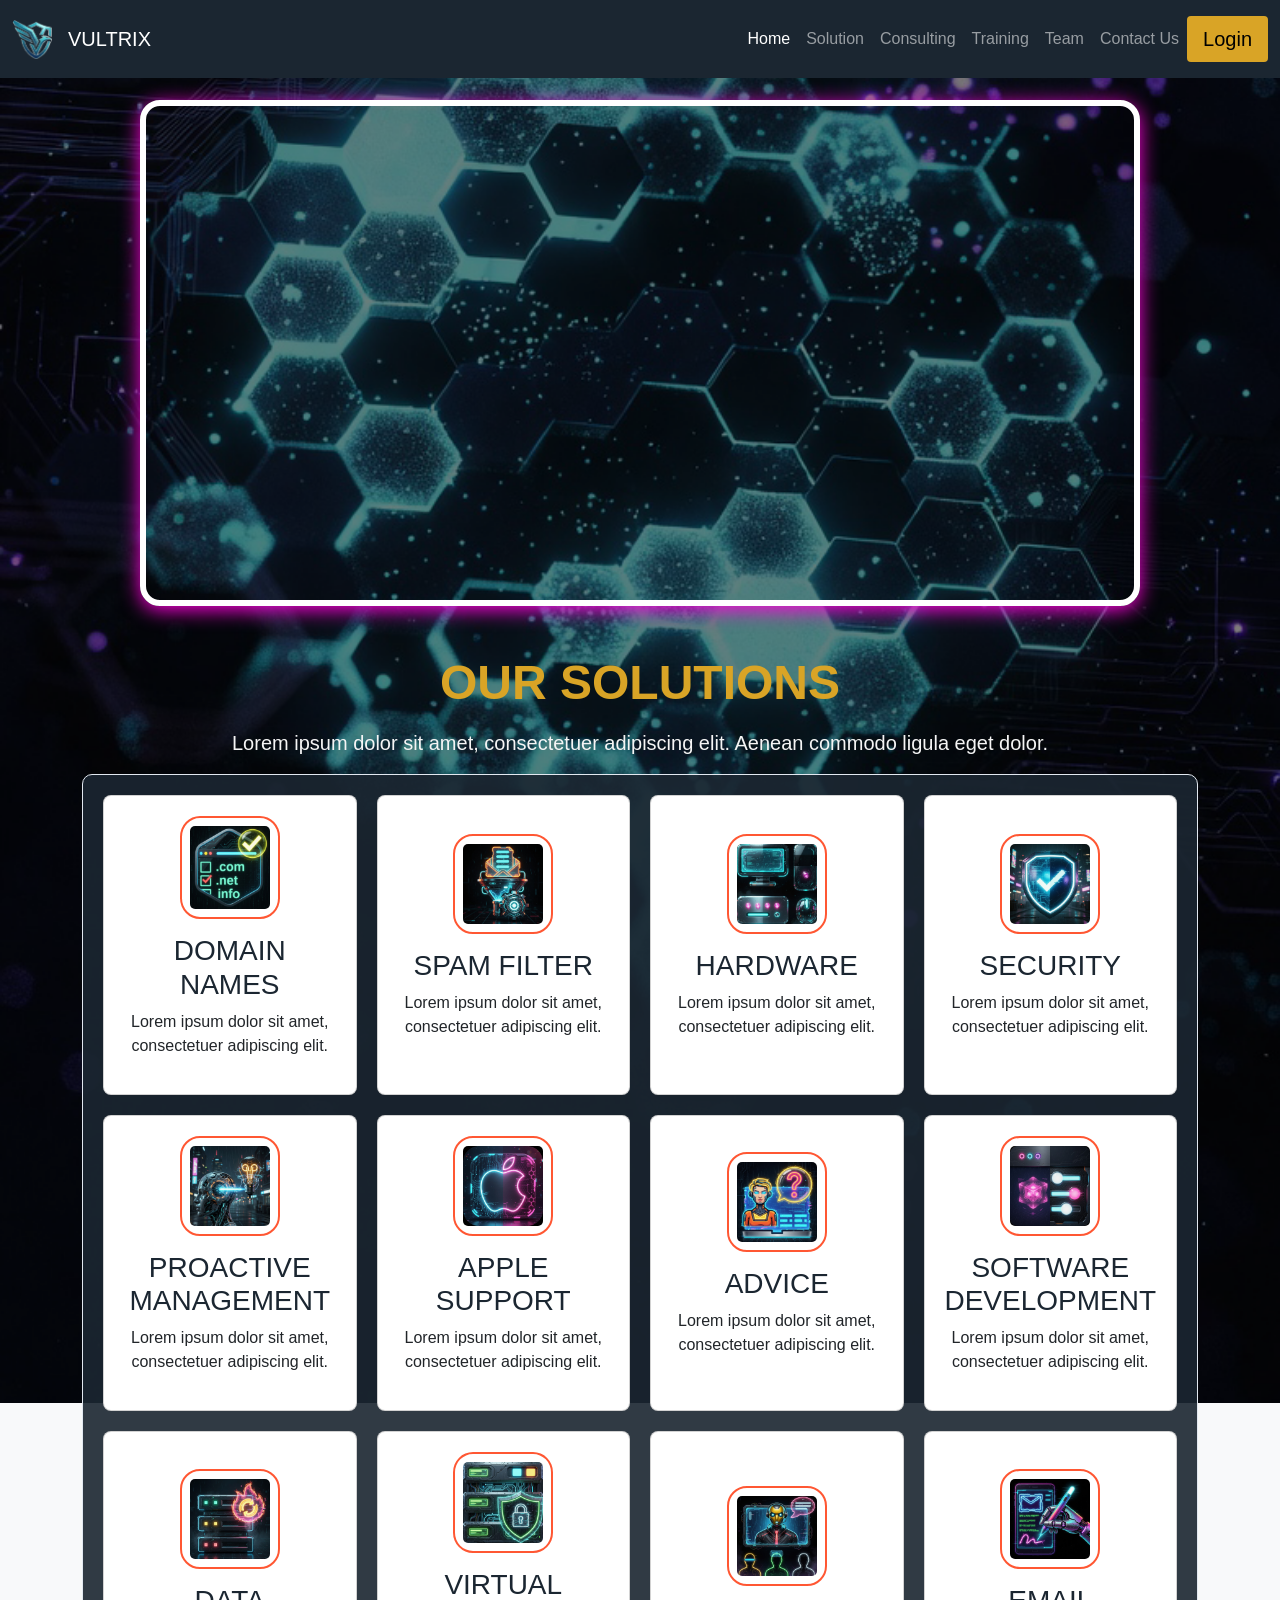
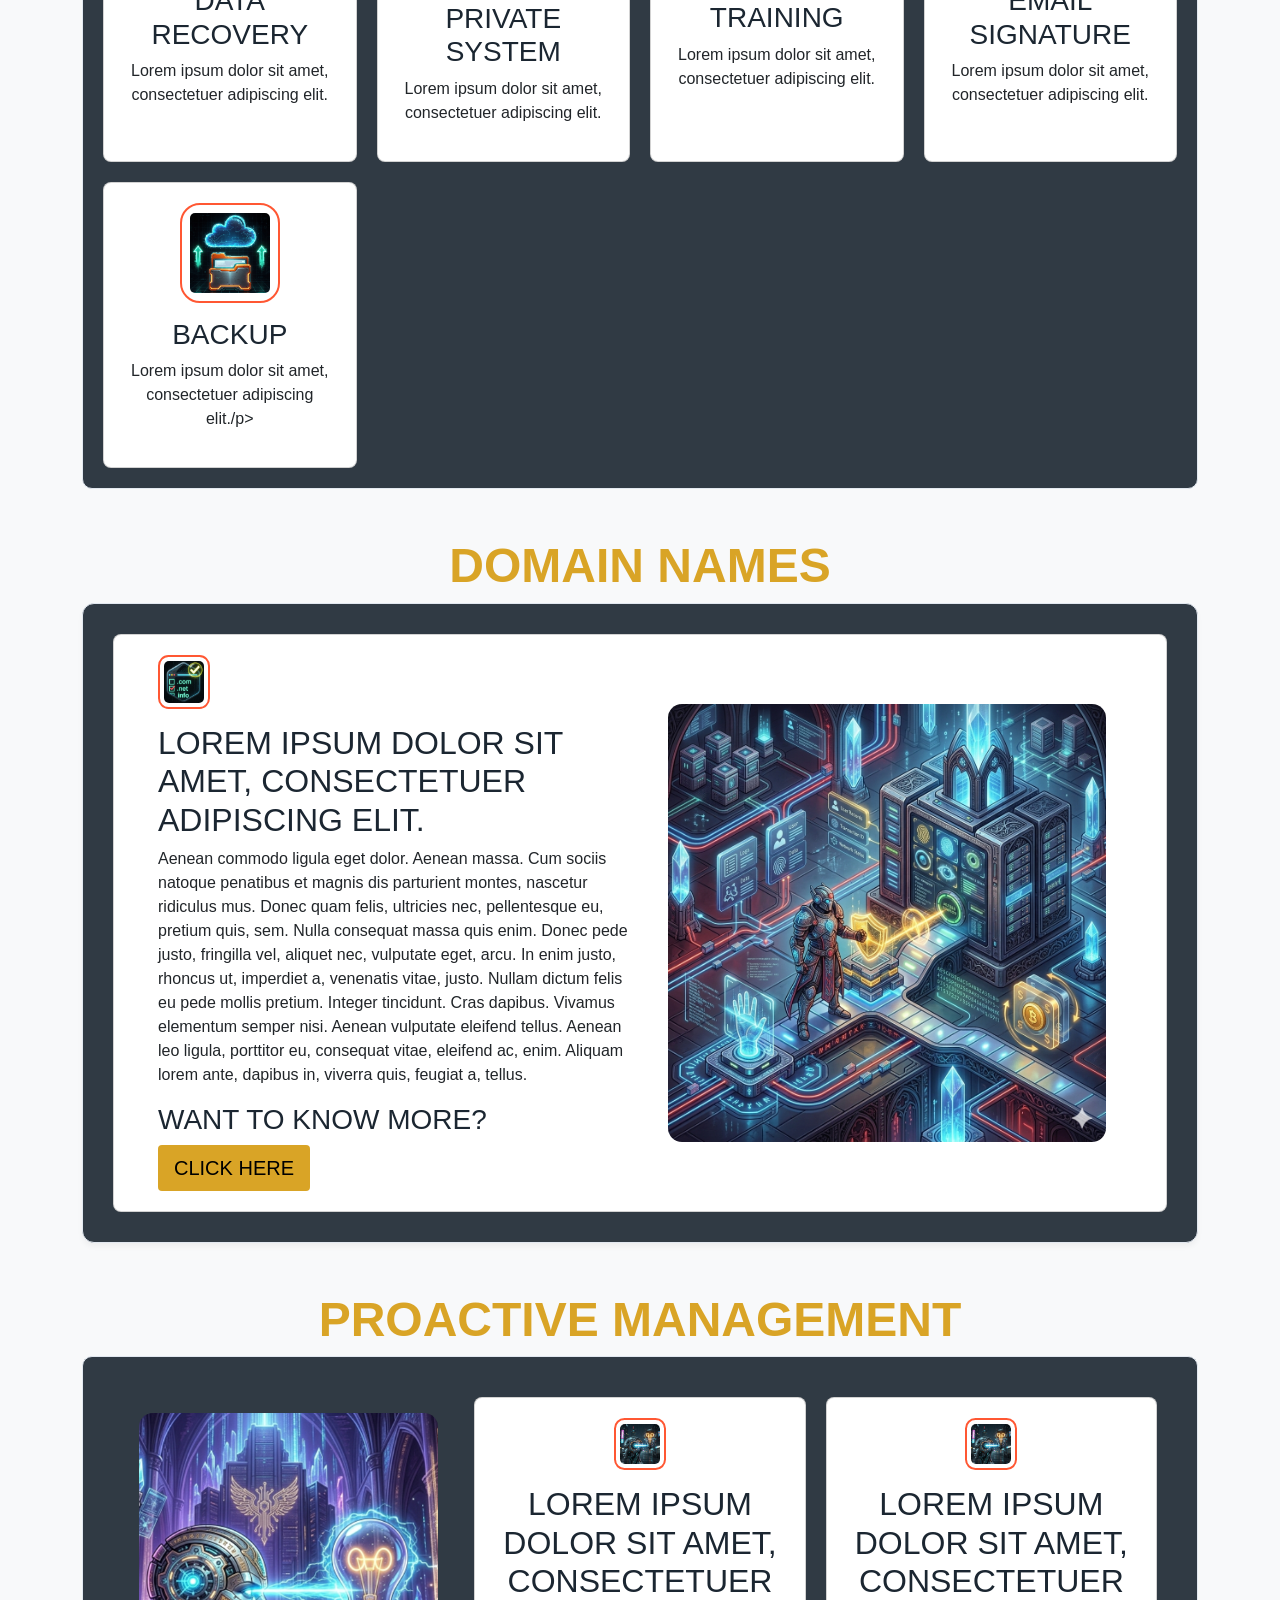
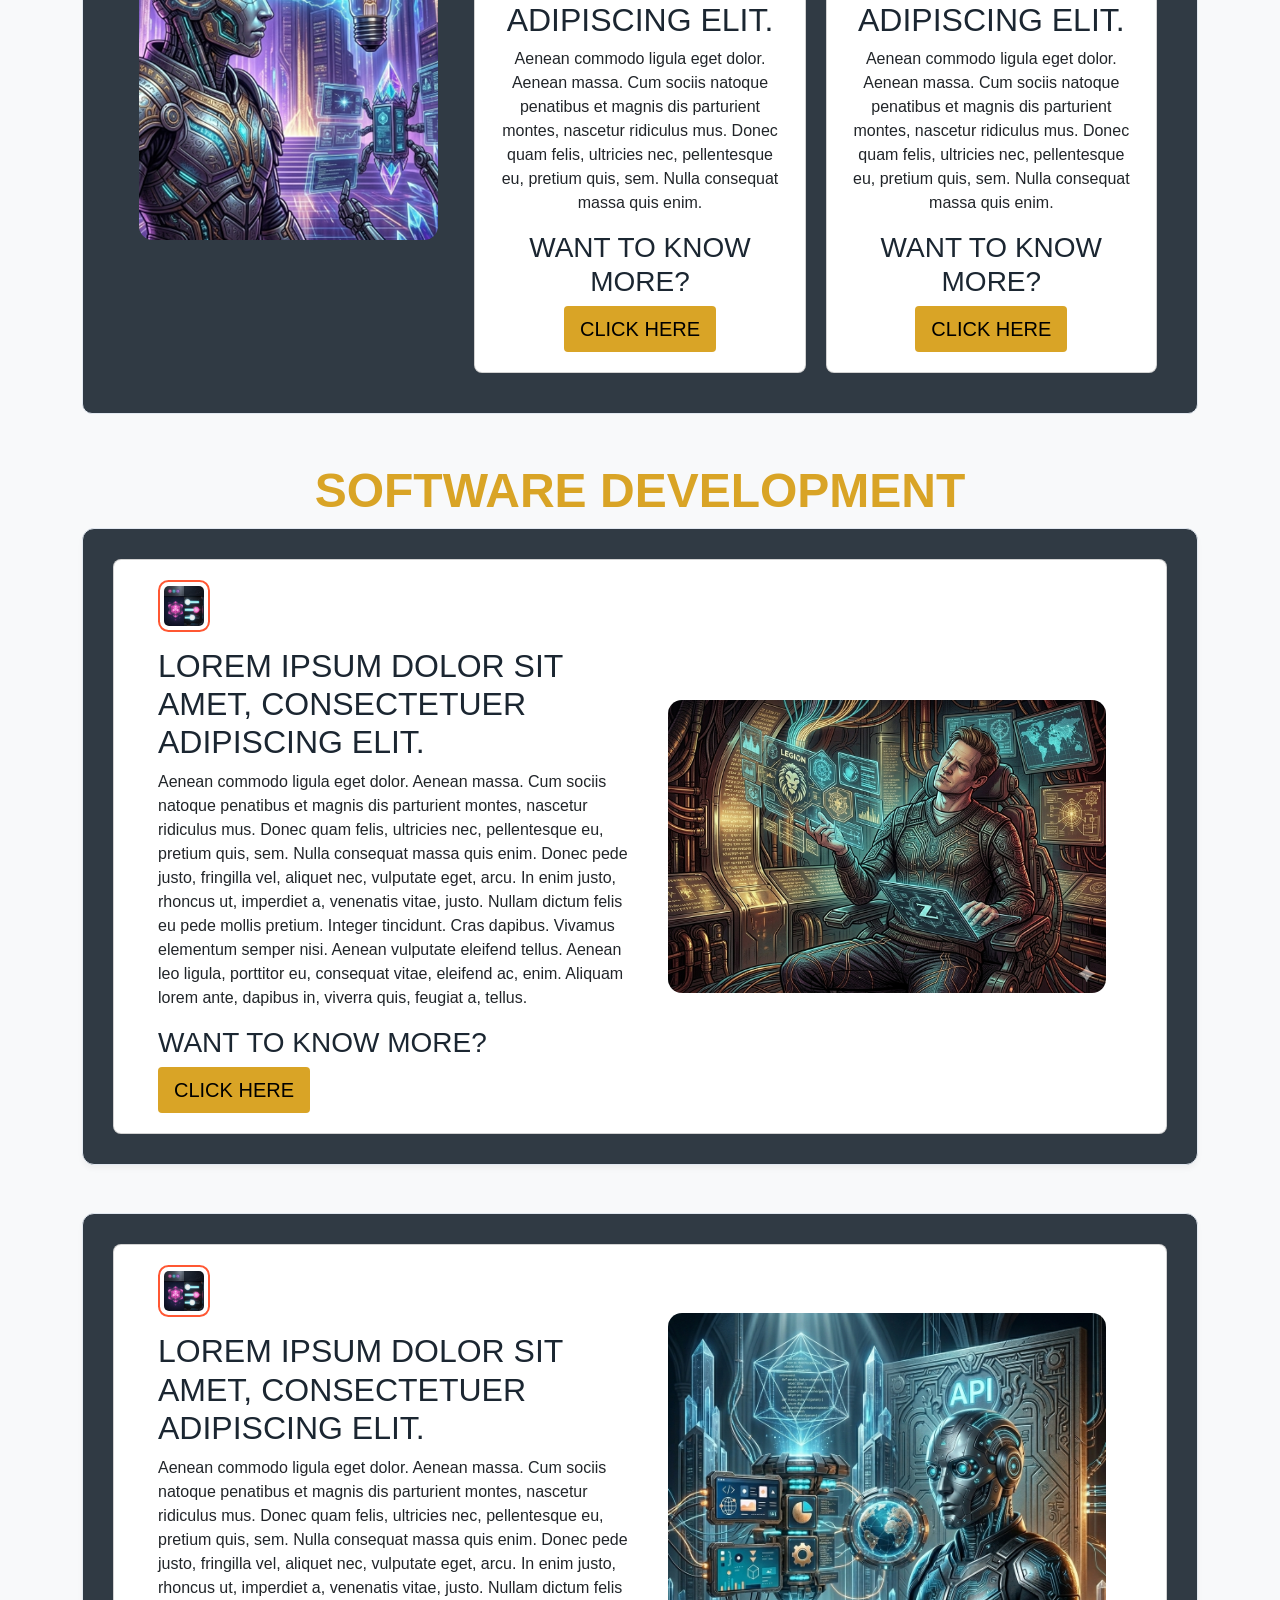
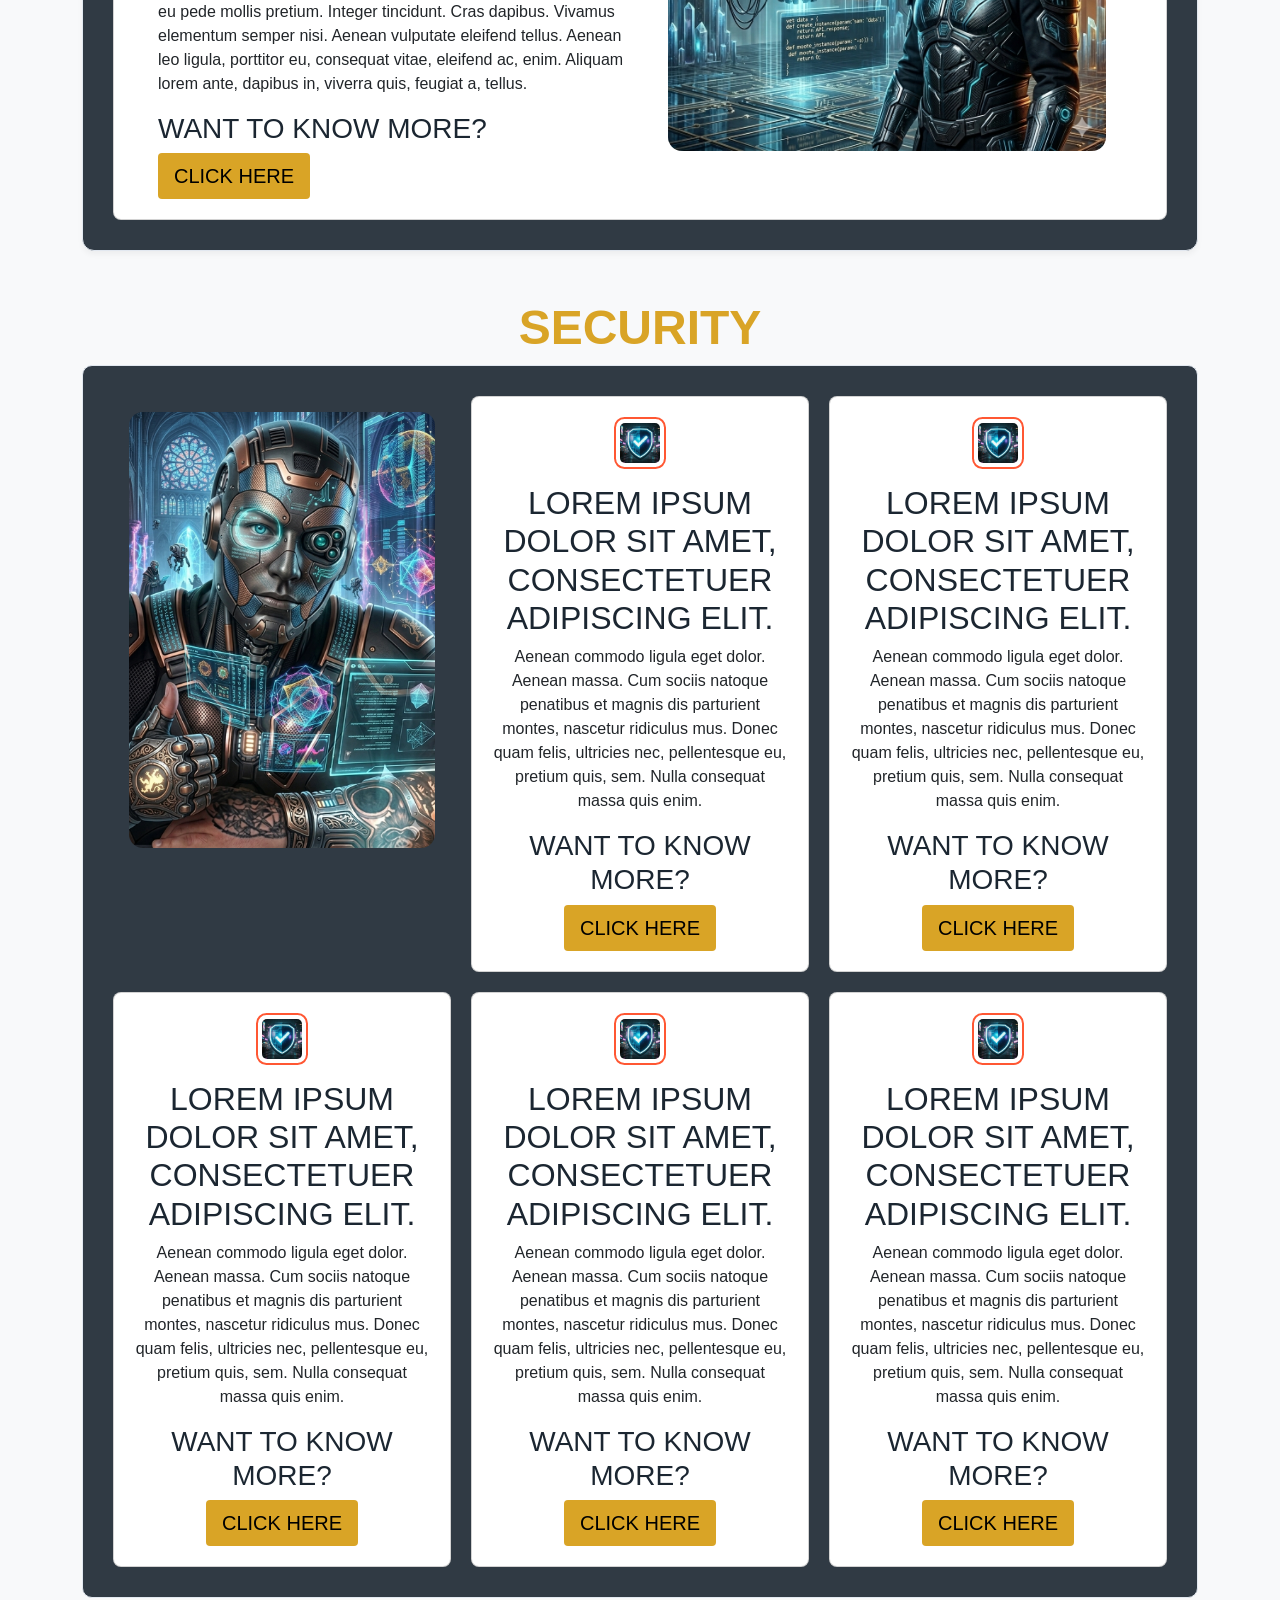
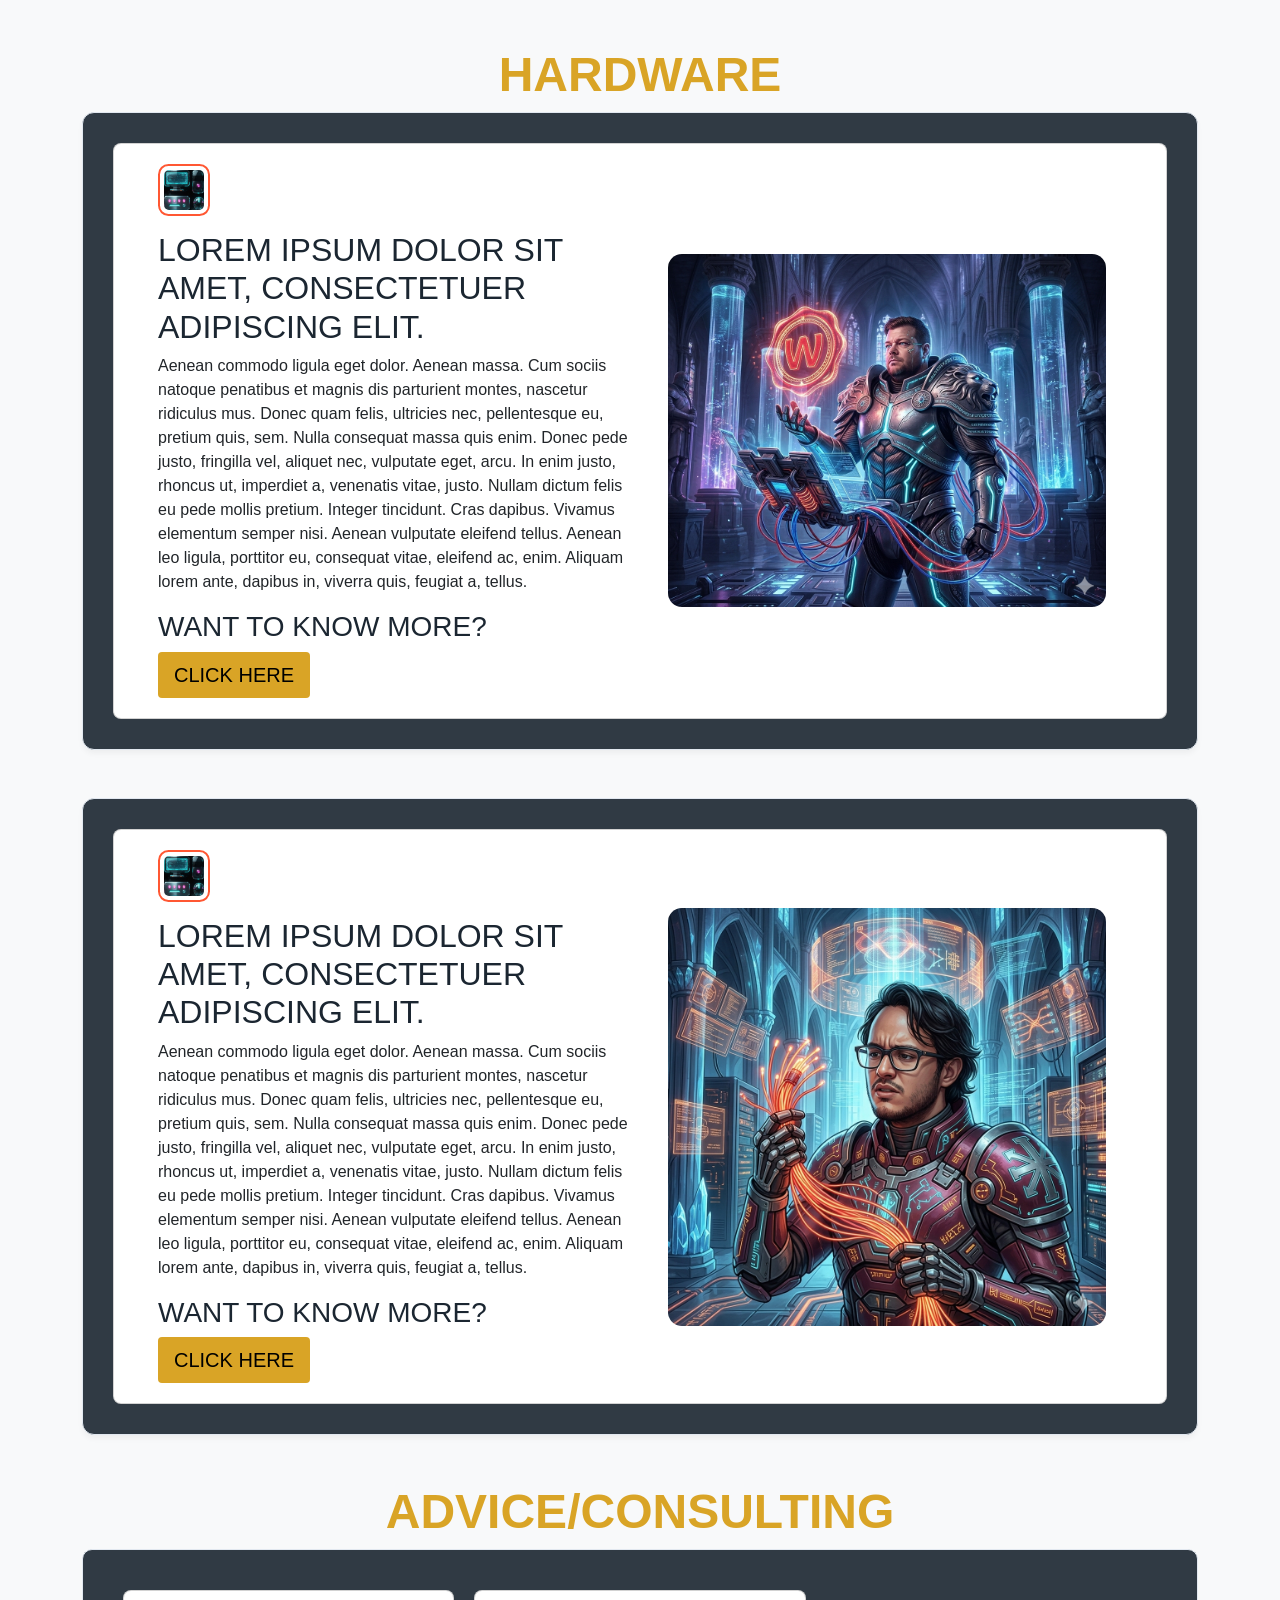
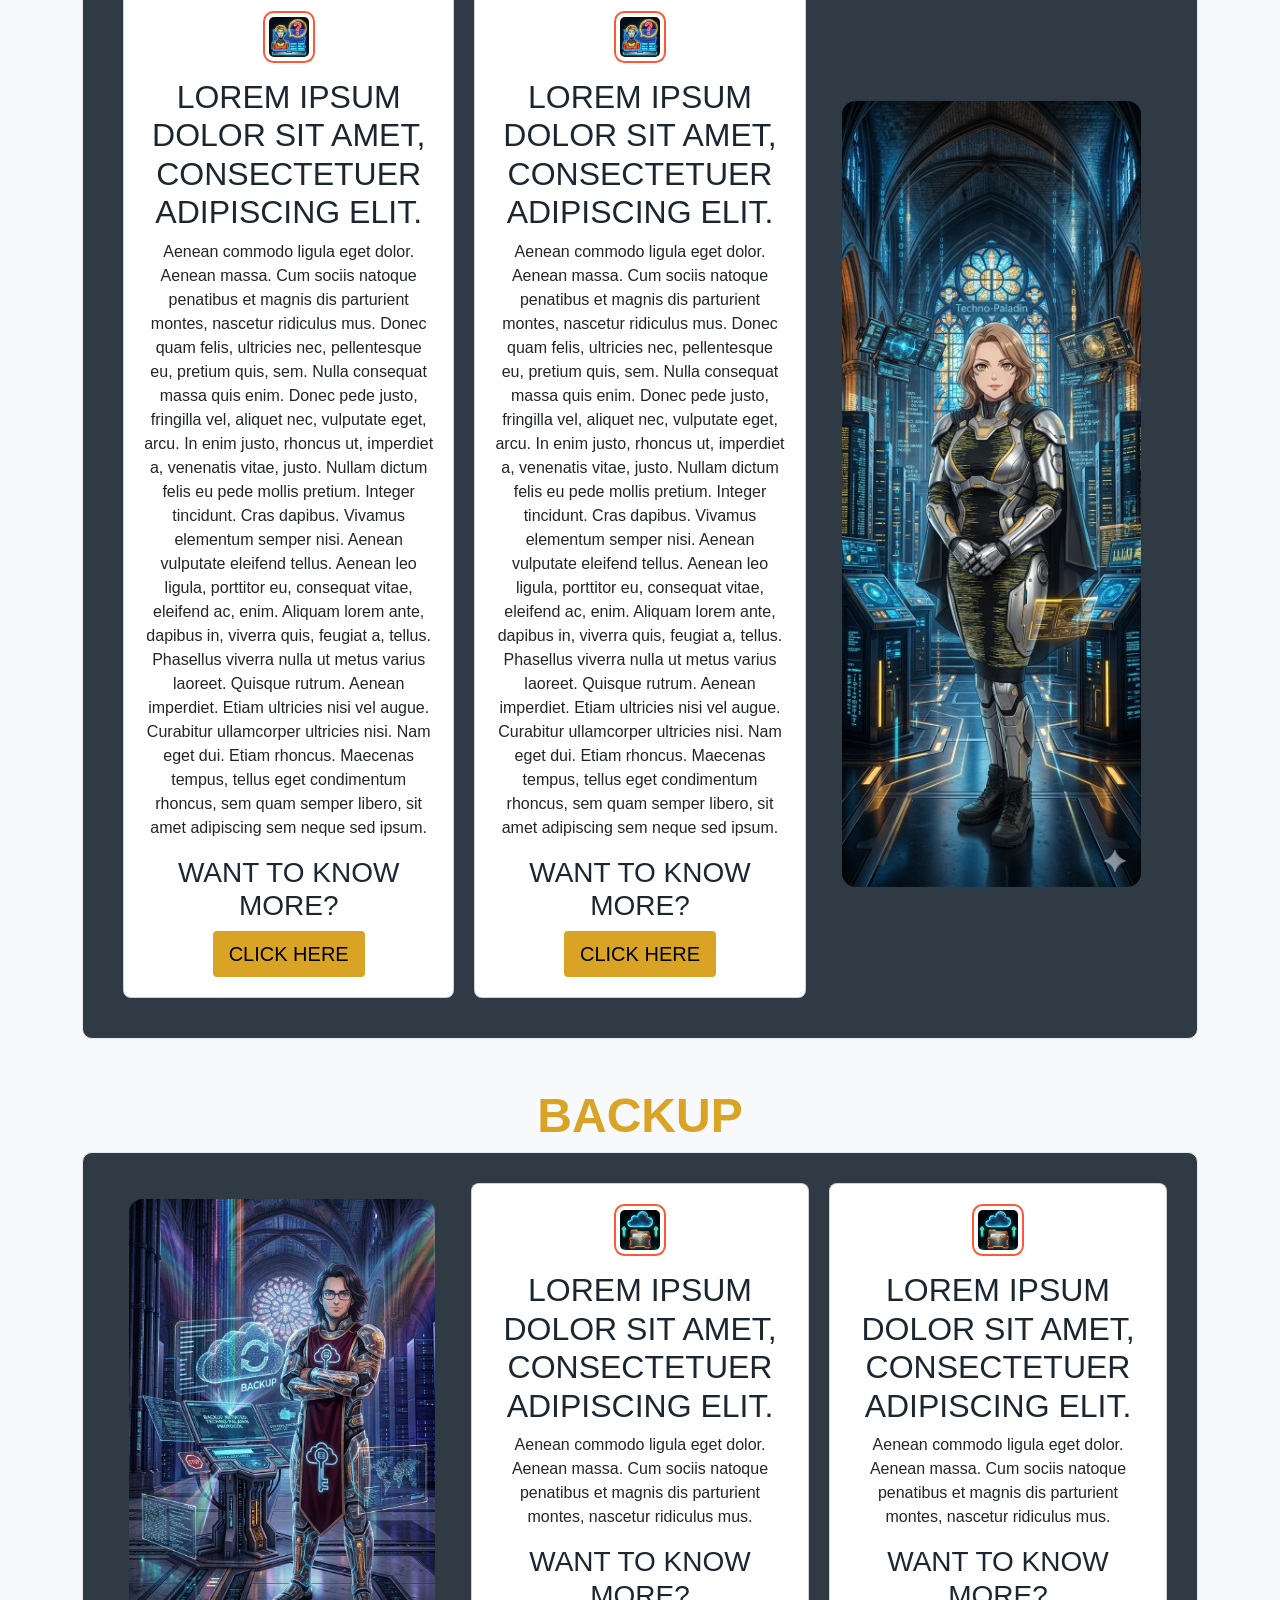
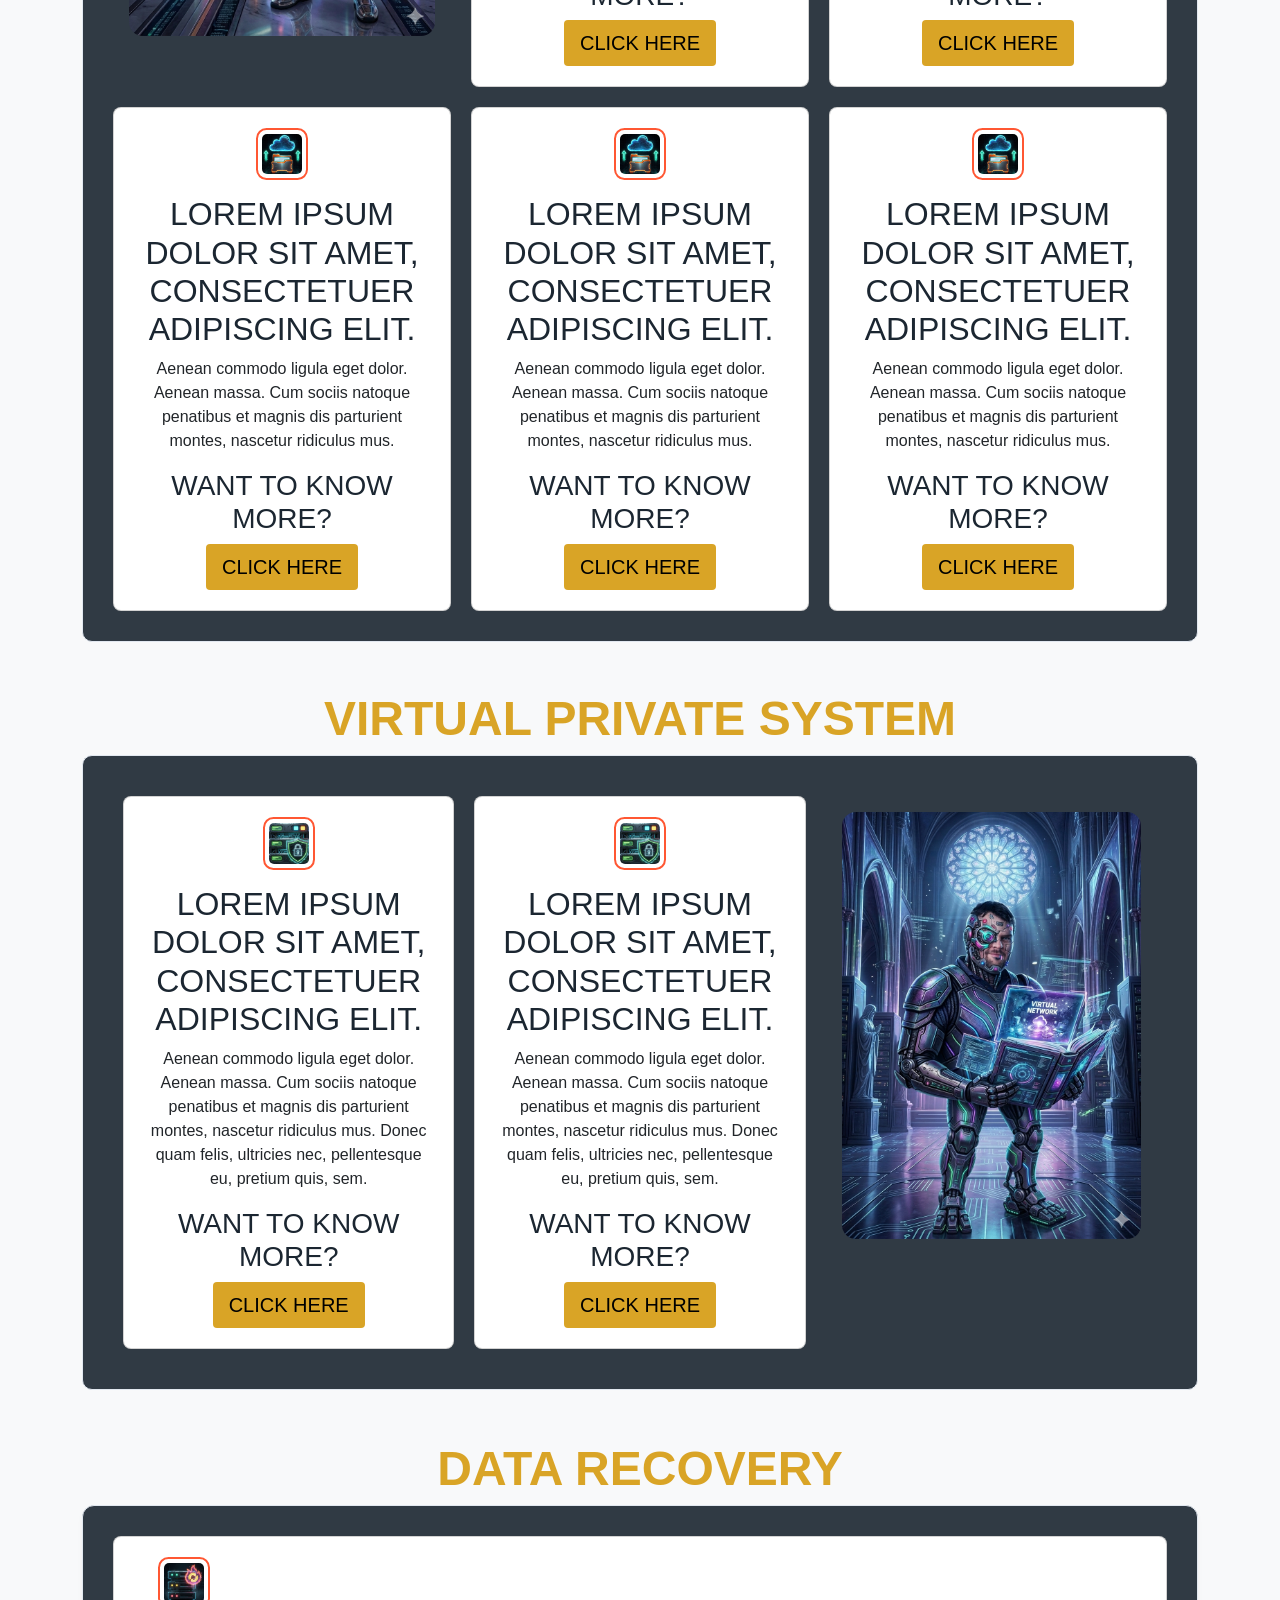
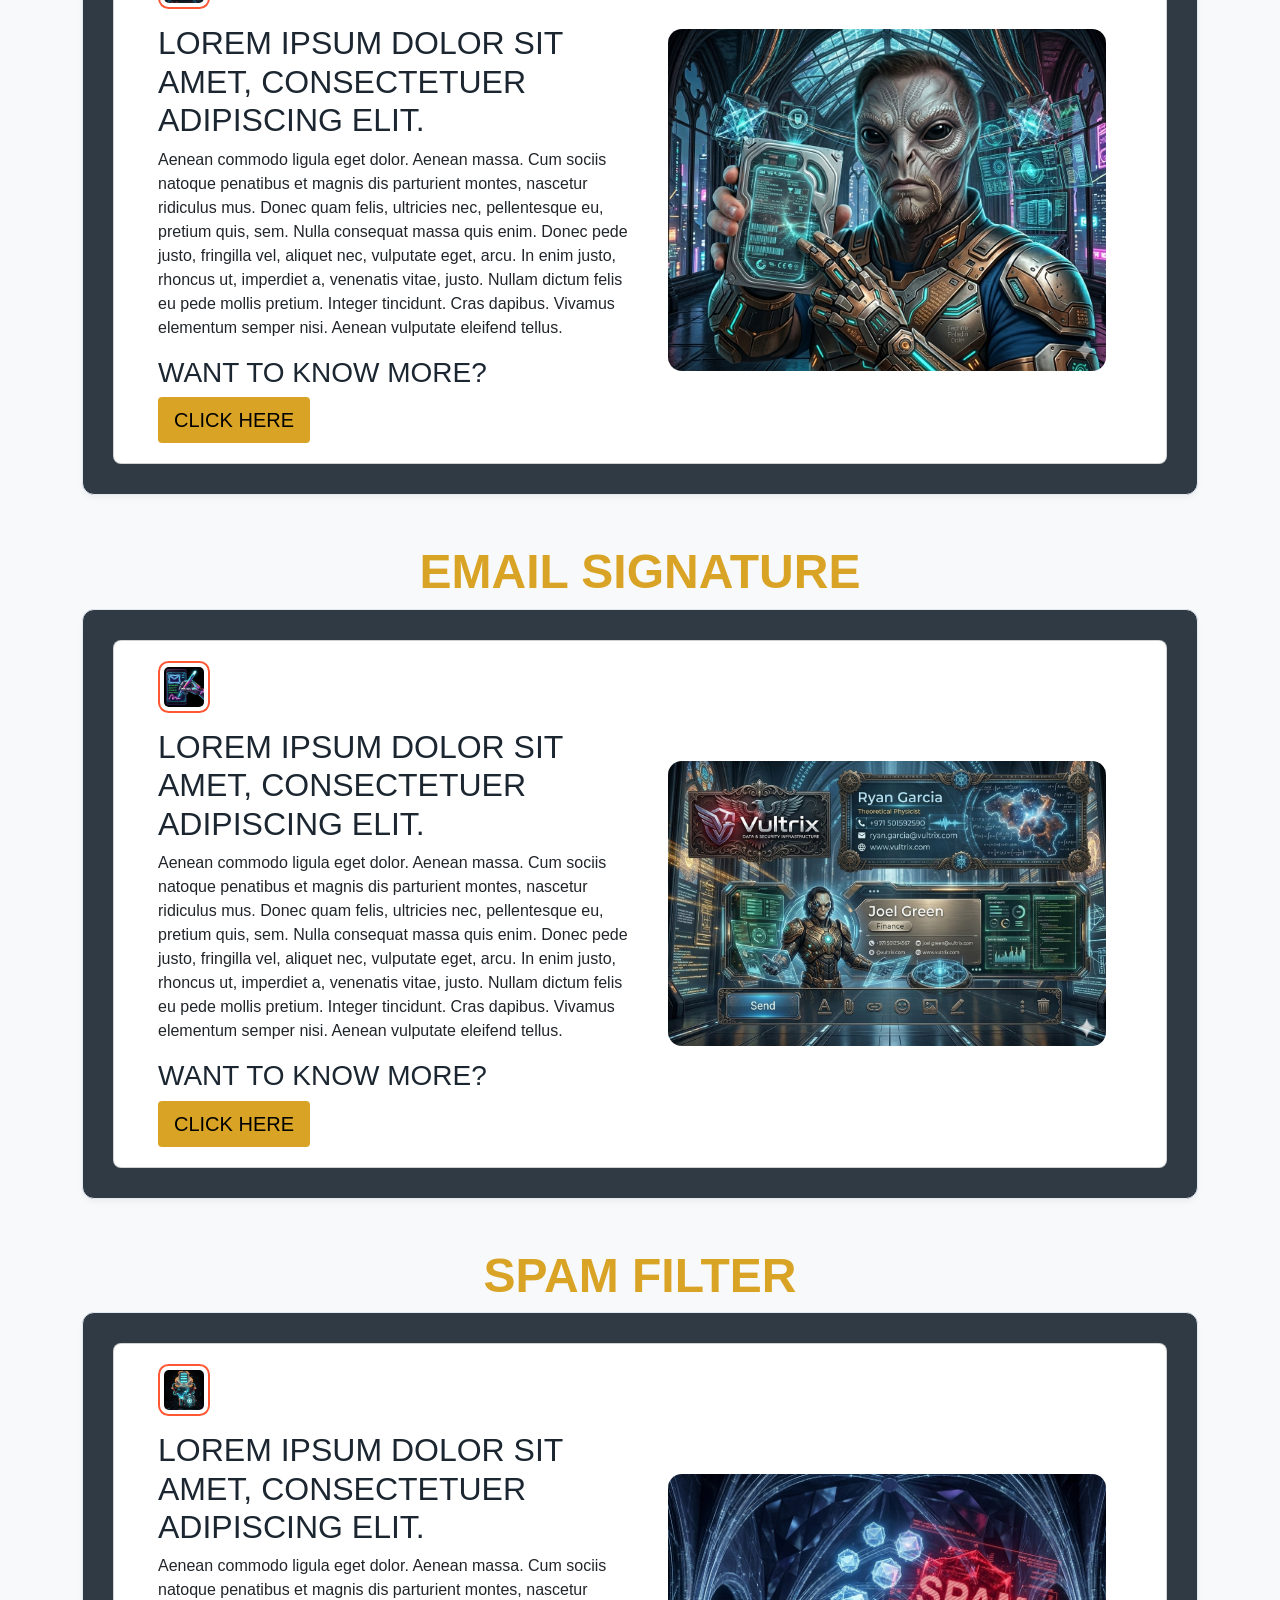
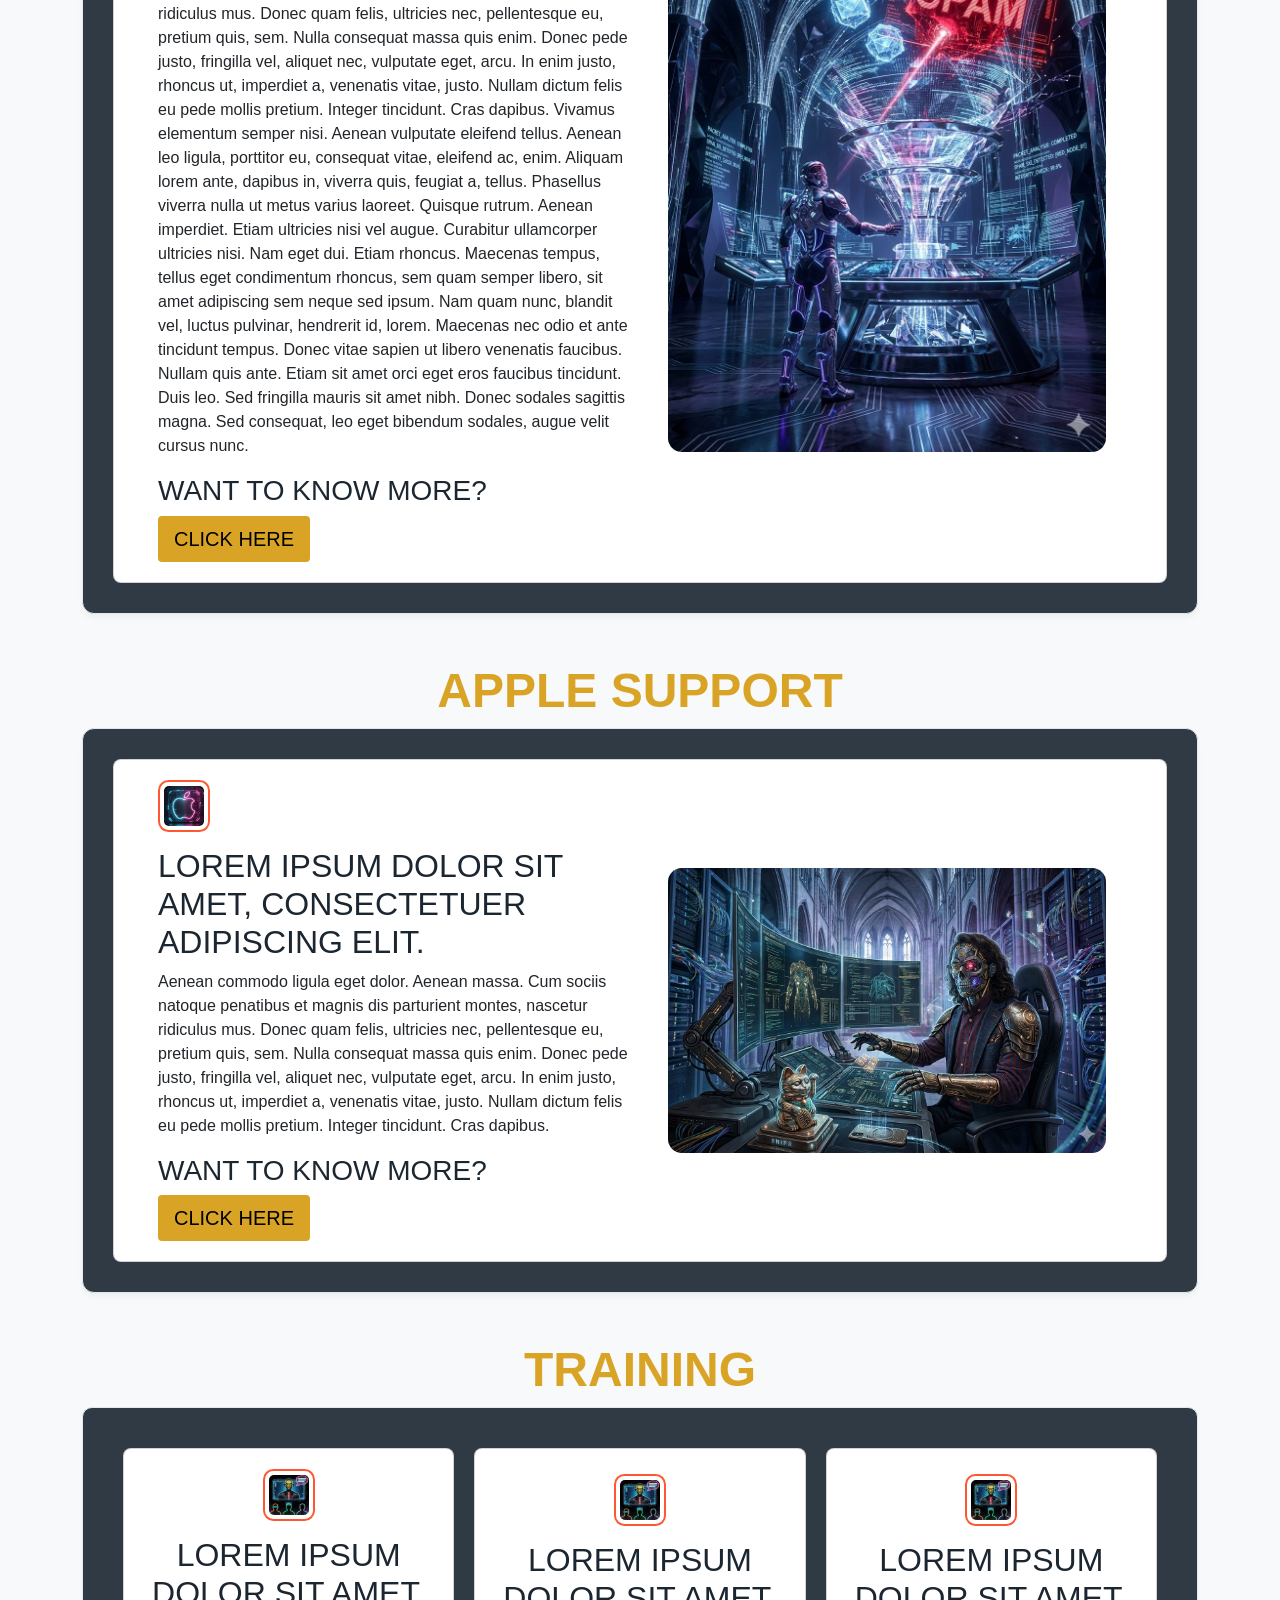
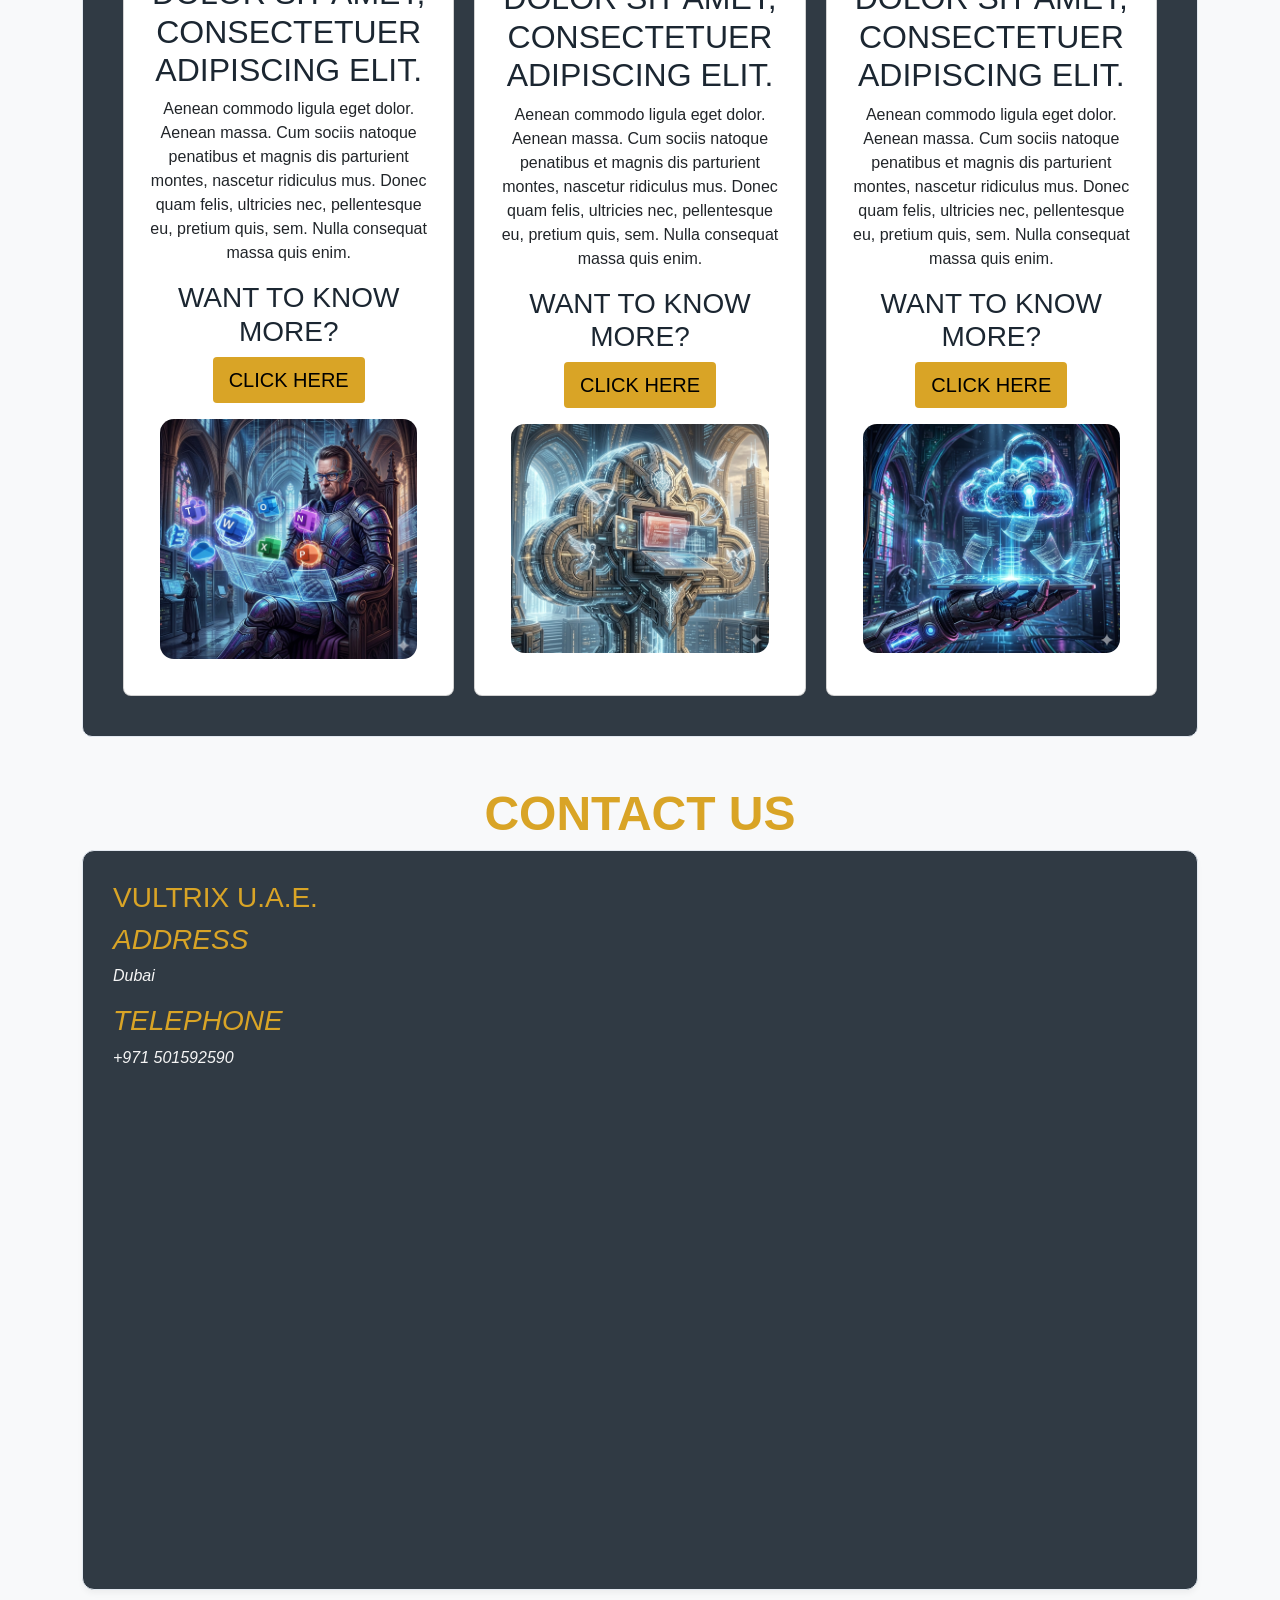
==== commit 86c46497: "Add files via upload" ====
--- a/index.html
+++ b/index.html
@@ -77,10 +77,10 @@
     <!-- Home -->
 
       <div id="home">
-  <section style="background-color:"> <div class="container" style="padding-top: 150px">
+  <section style="background-color:"> <div class="container" style="padding-top: 100px">
         
         <div class="row g-0 align-items-center justify-content-center">
-          <video autoplay muted loop playsinline style="width: 900px; height: auto; object-fit: cover; display: block; border: 6px solid white; border-radius: 20px; box-shadow: 0px 4px 20px rgb(255, 0, 220);" class= "pulse-glow">
+          <video autoplay muted loop playsinline style="width: 1000px; height: auto; object-fit: cover; display: block; border: 6px solid white; border-radius: 20px; box-shadow: 0px 4px 20px rgb(255, 0, 220);" class= "pulse-glow">
             <source src="videos/huly_laser_remix.mp4" type="video/mp4">
             Your browser does not support the video tag.
           </video>
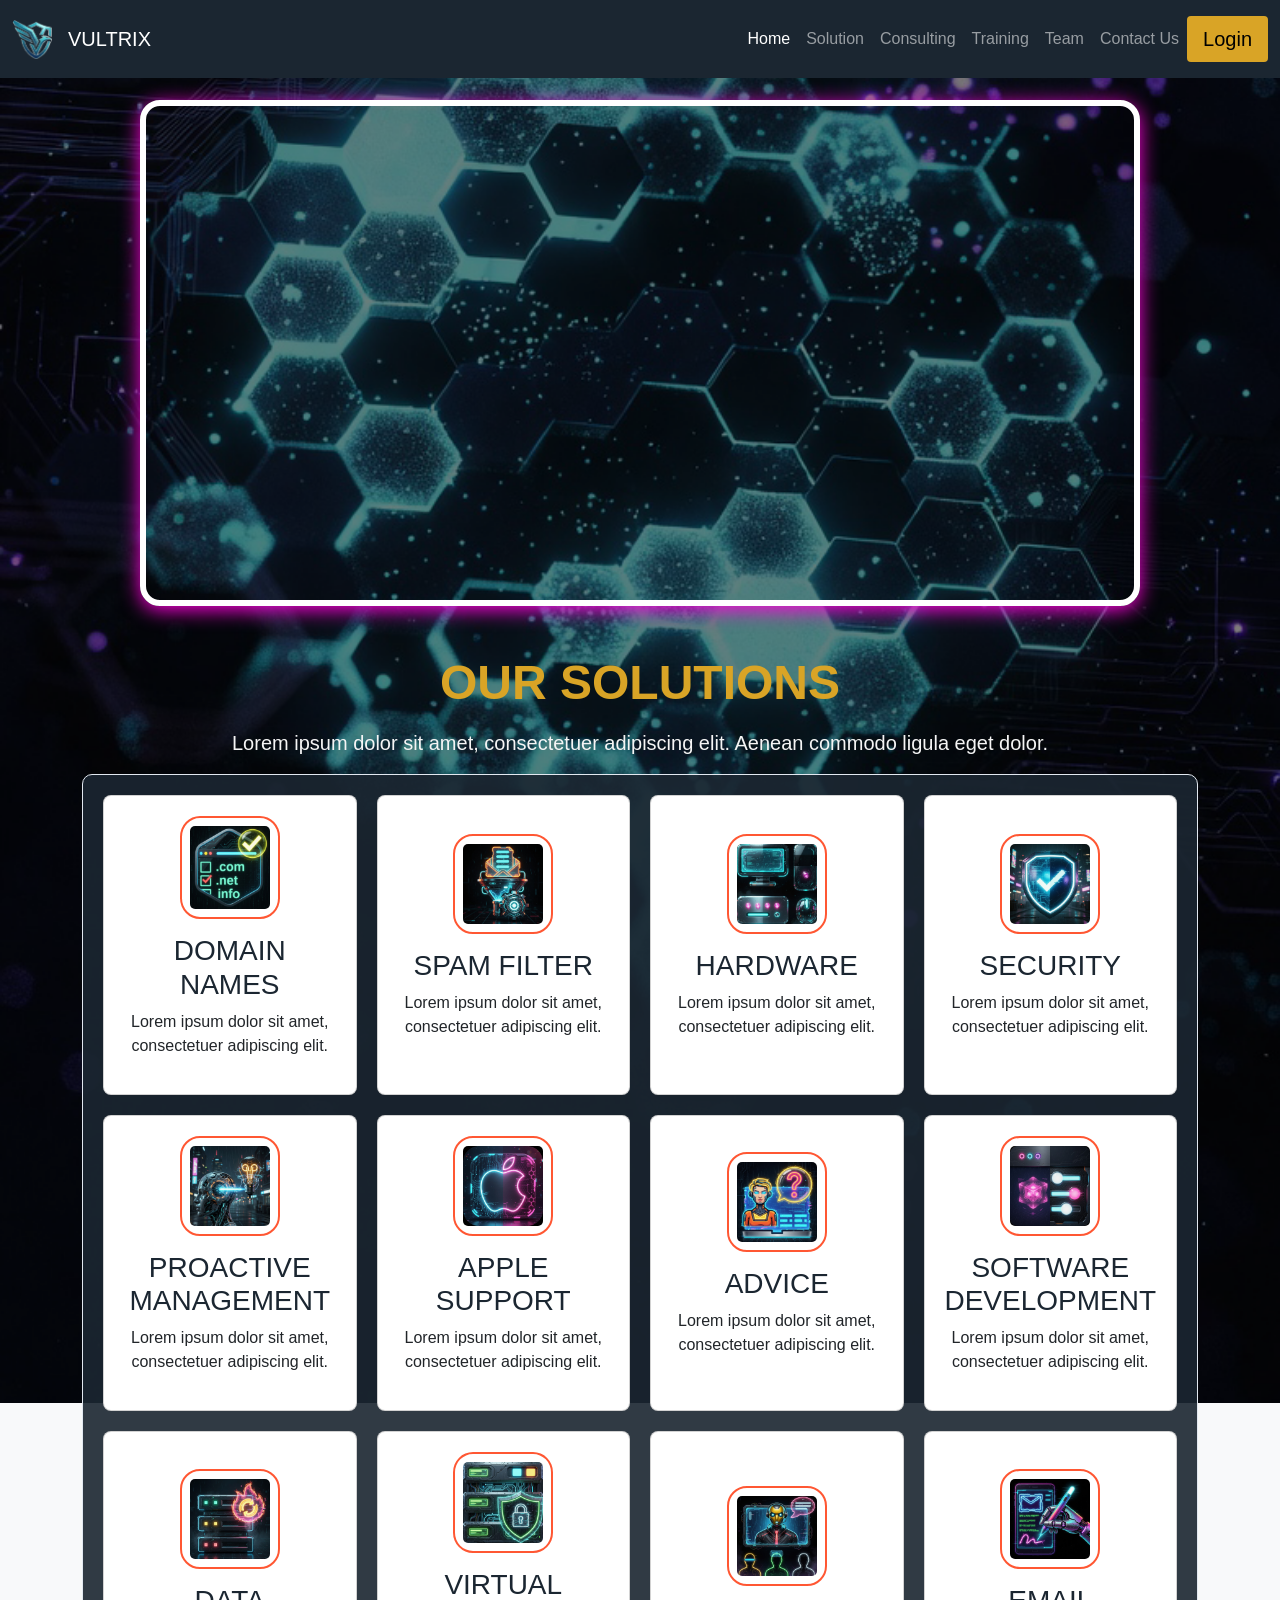
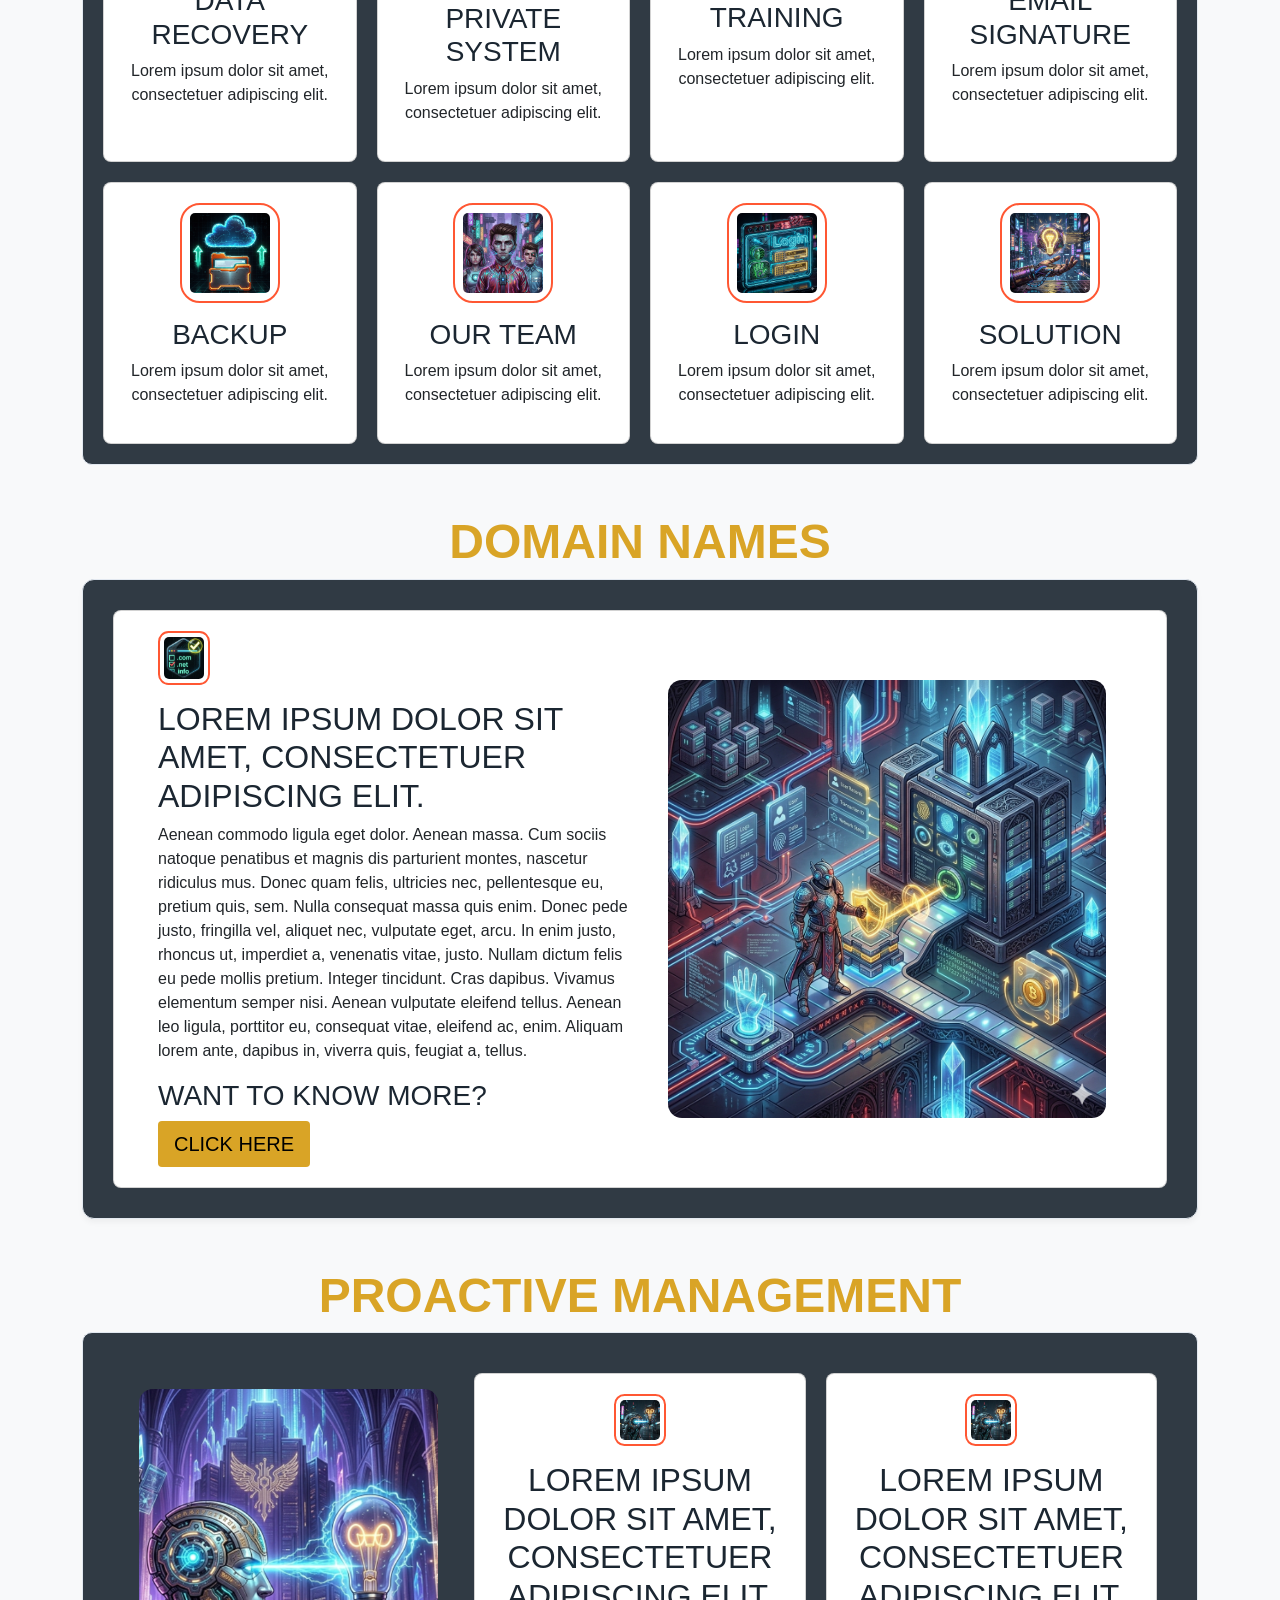
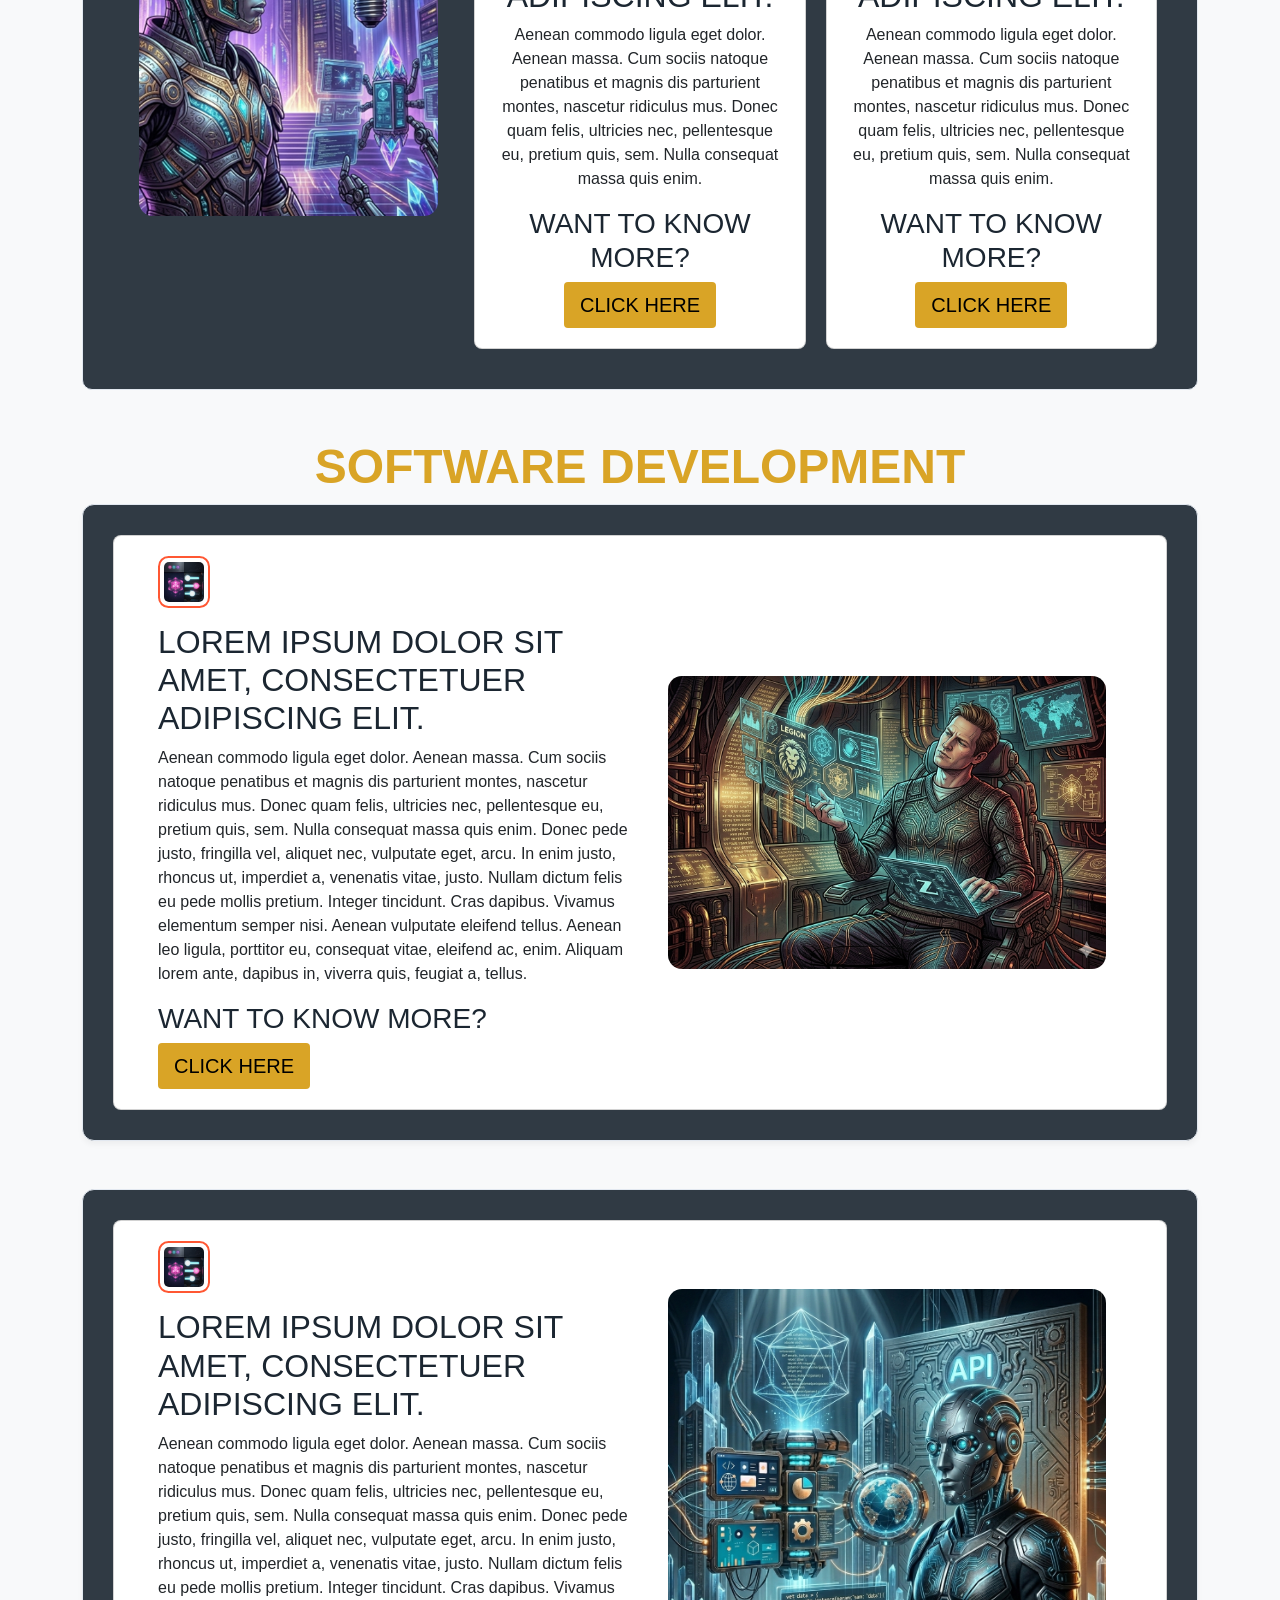
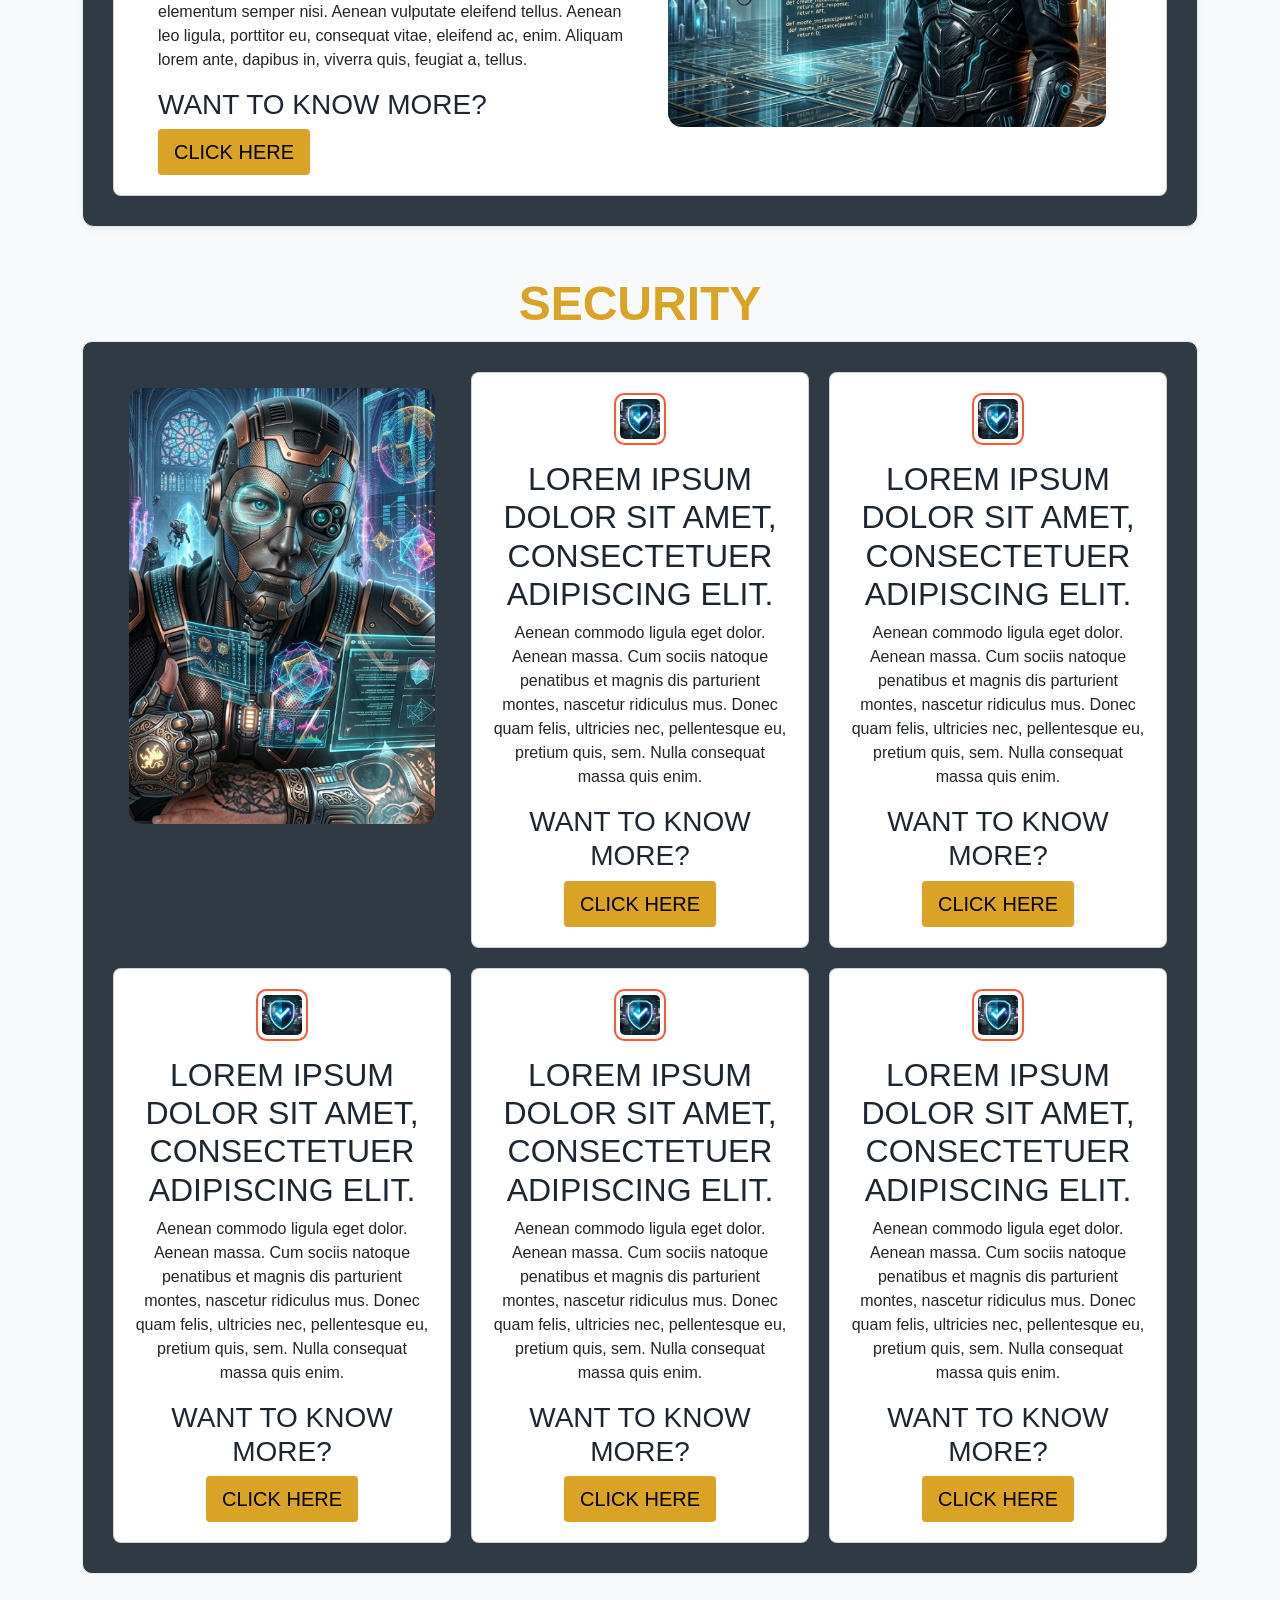
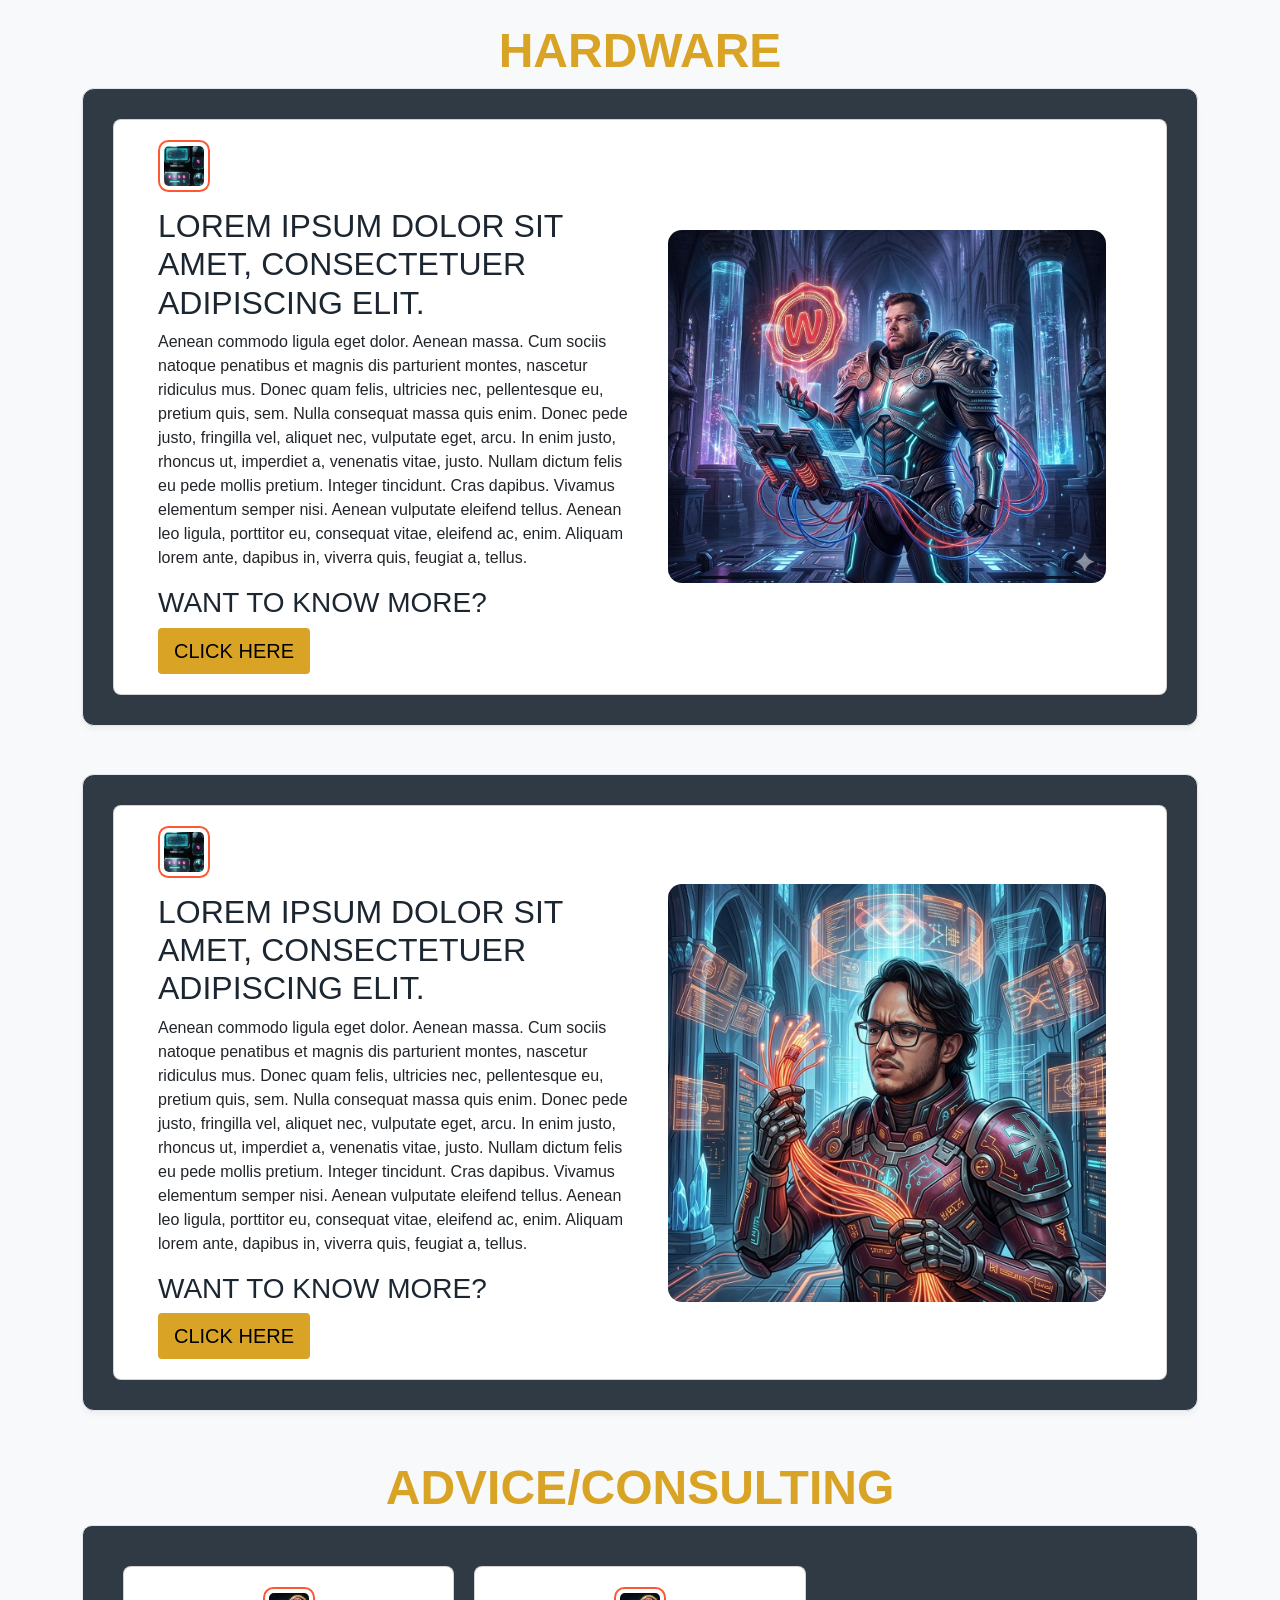
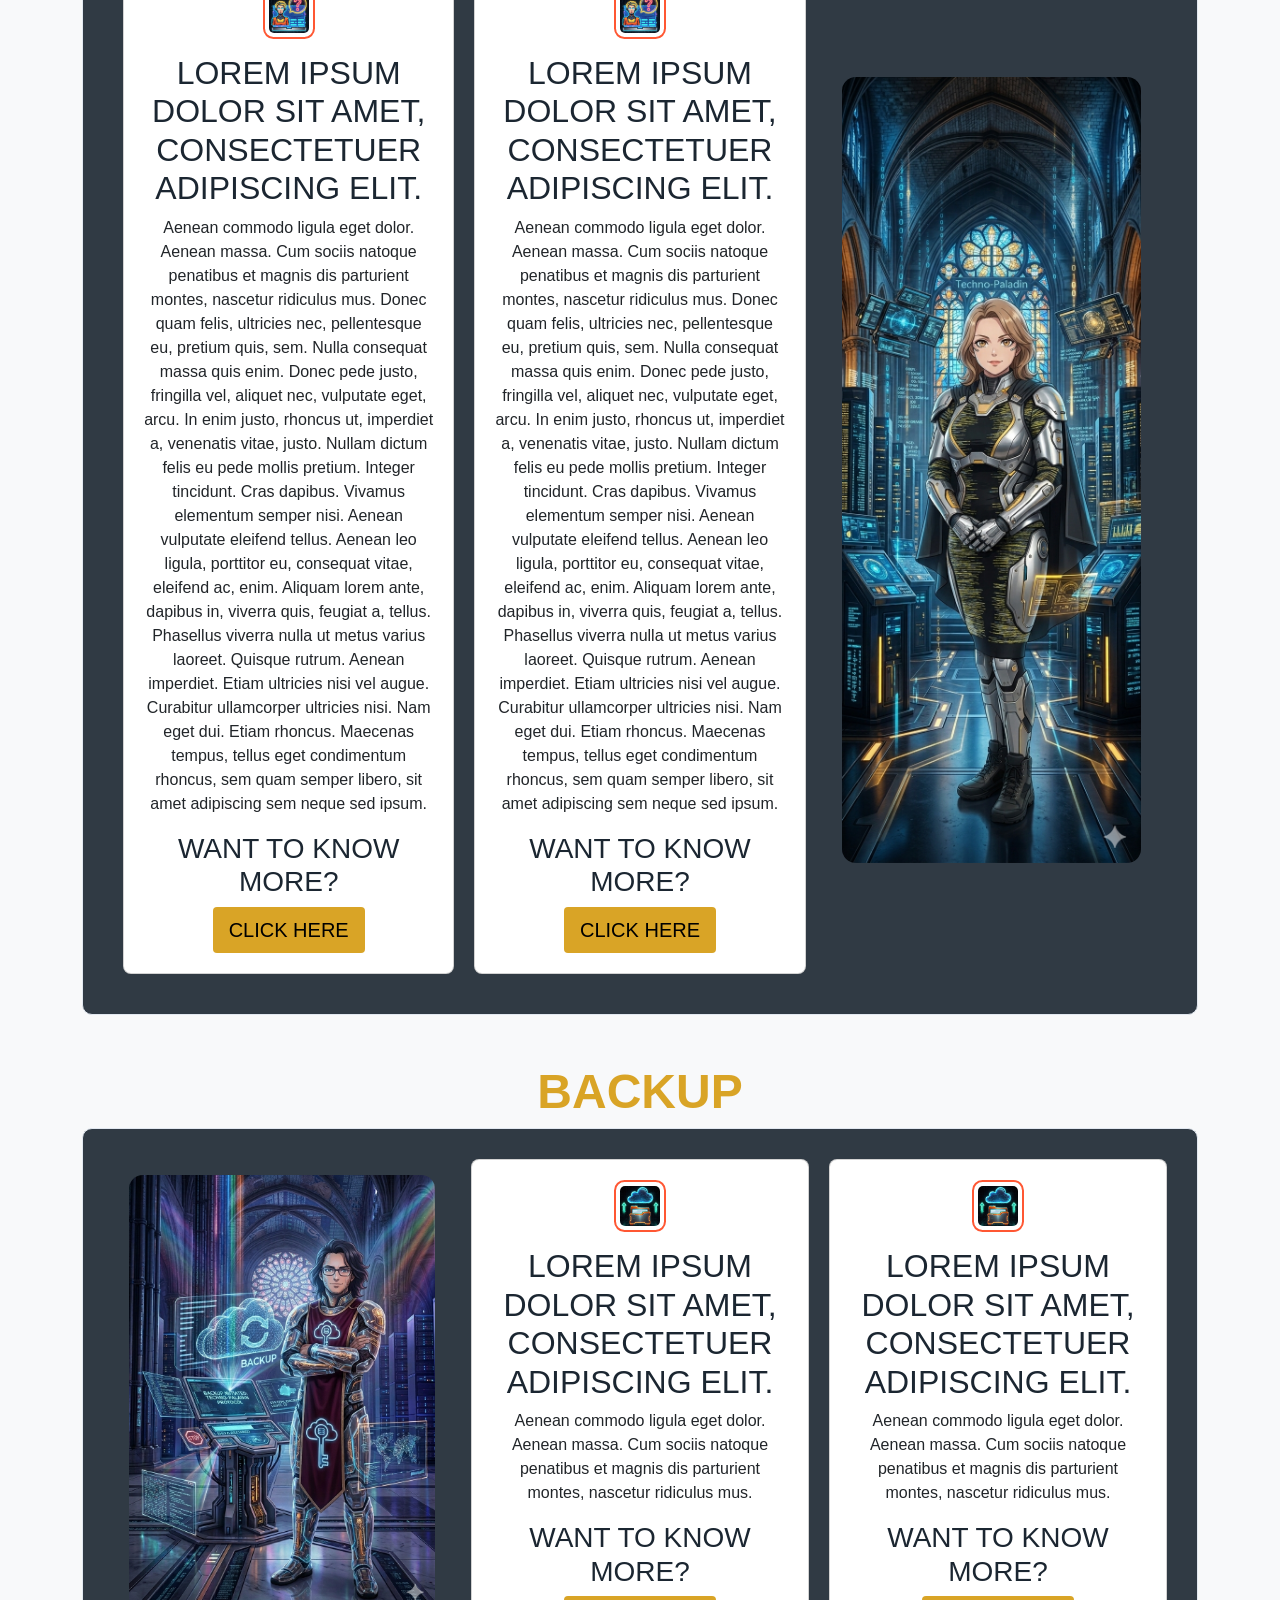
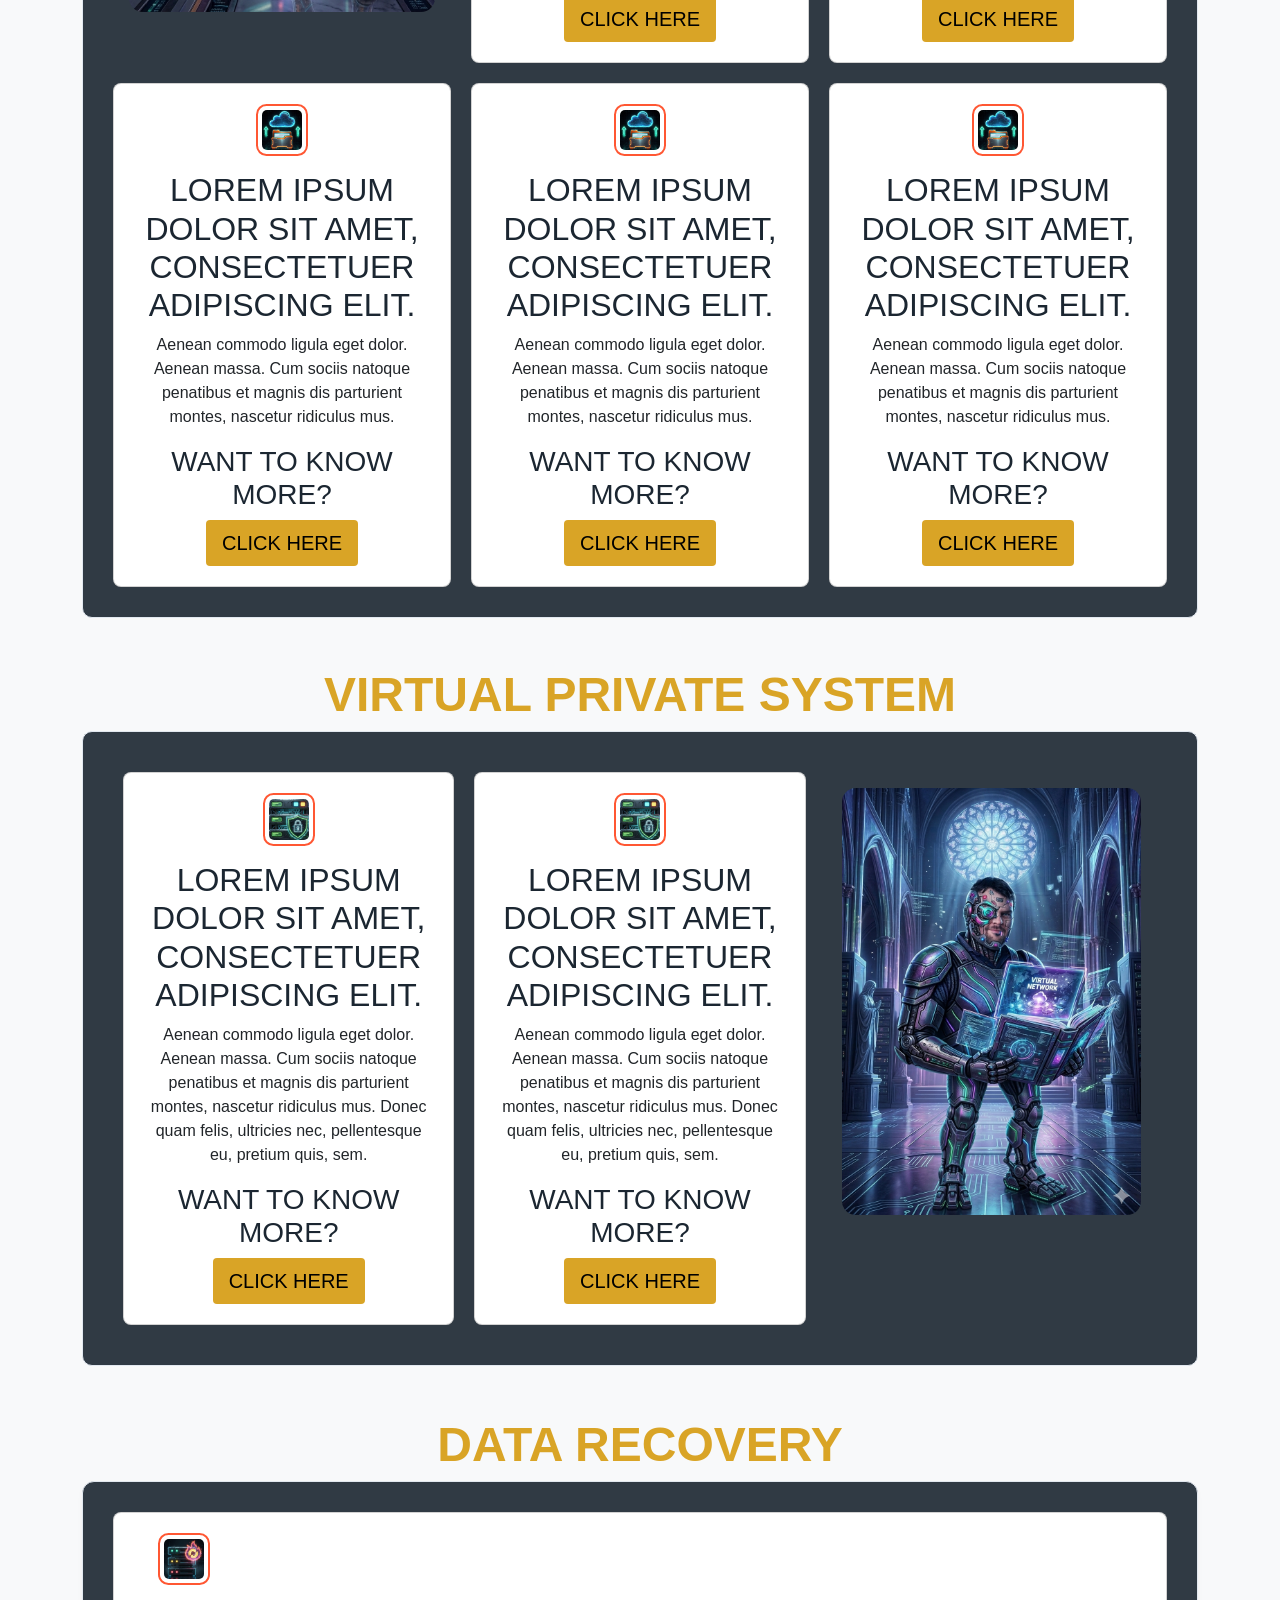
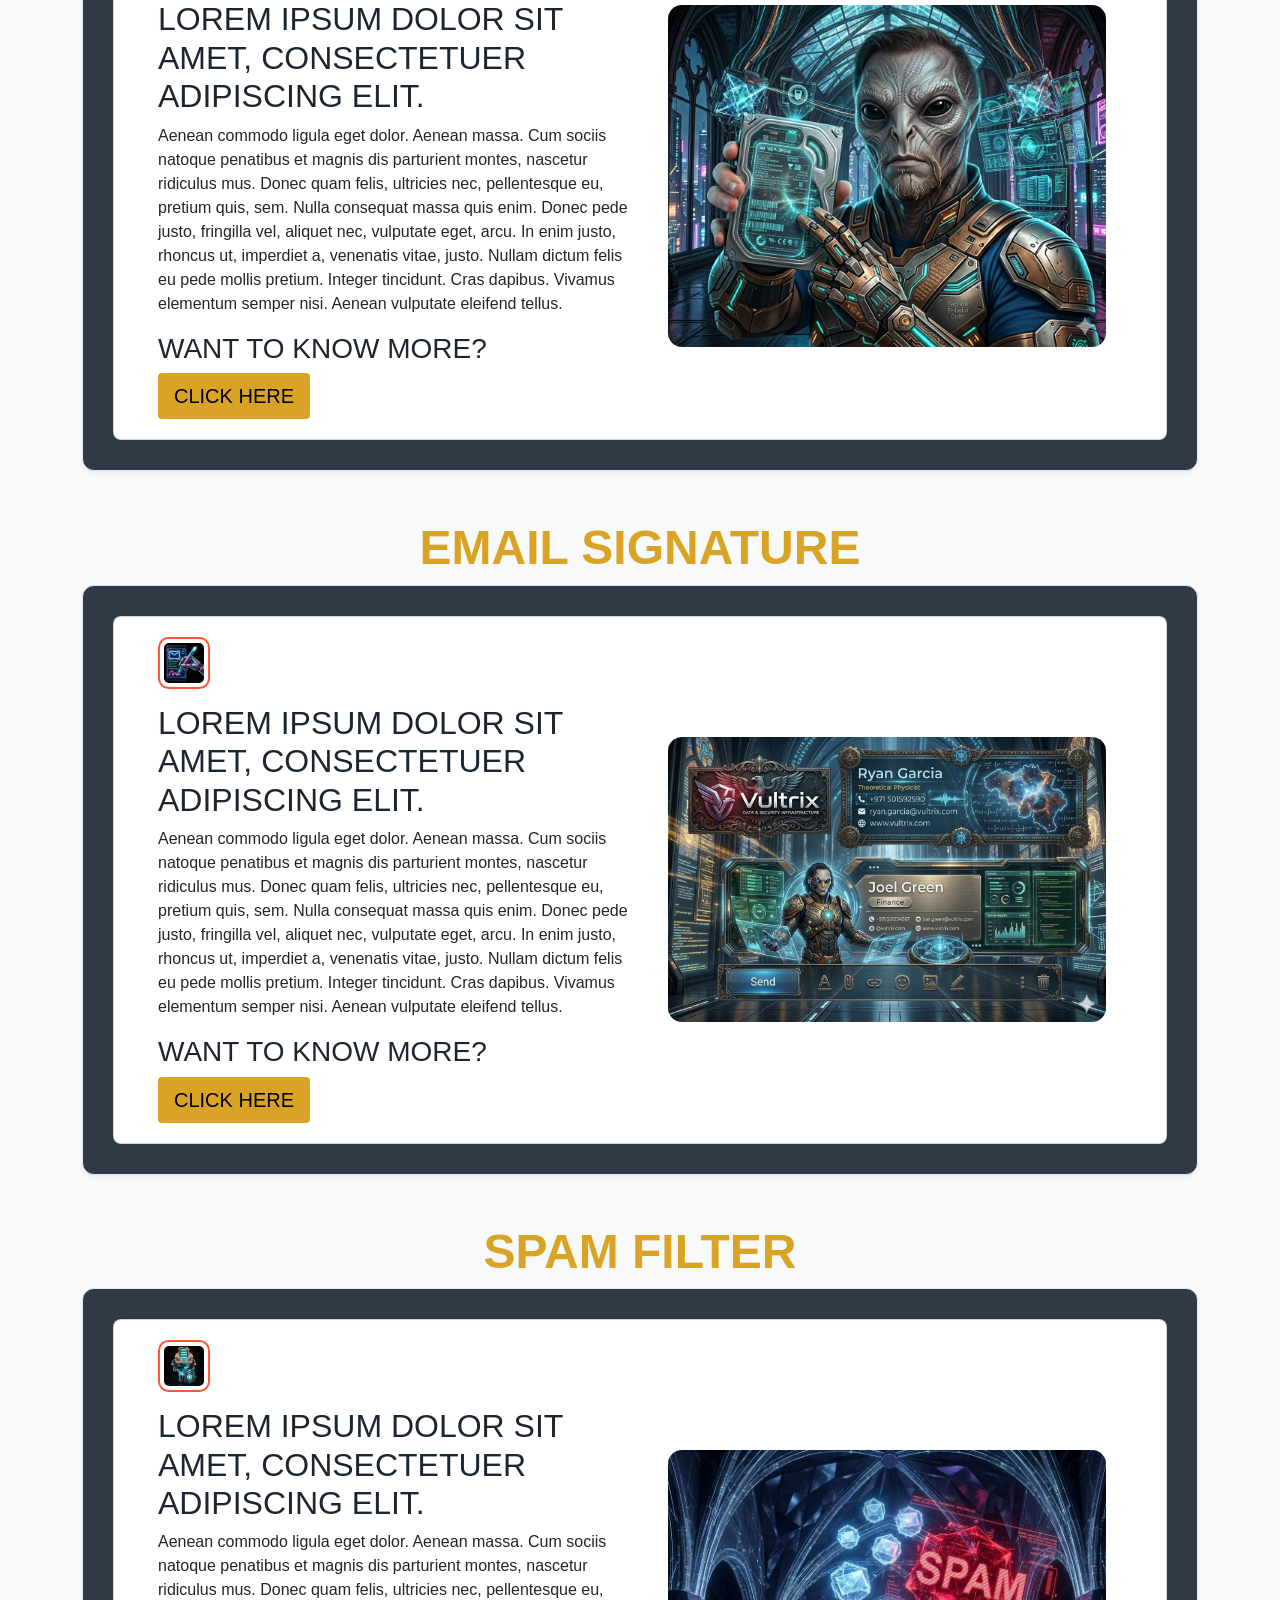
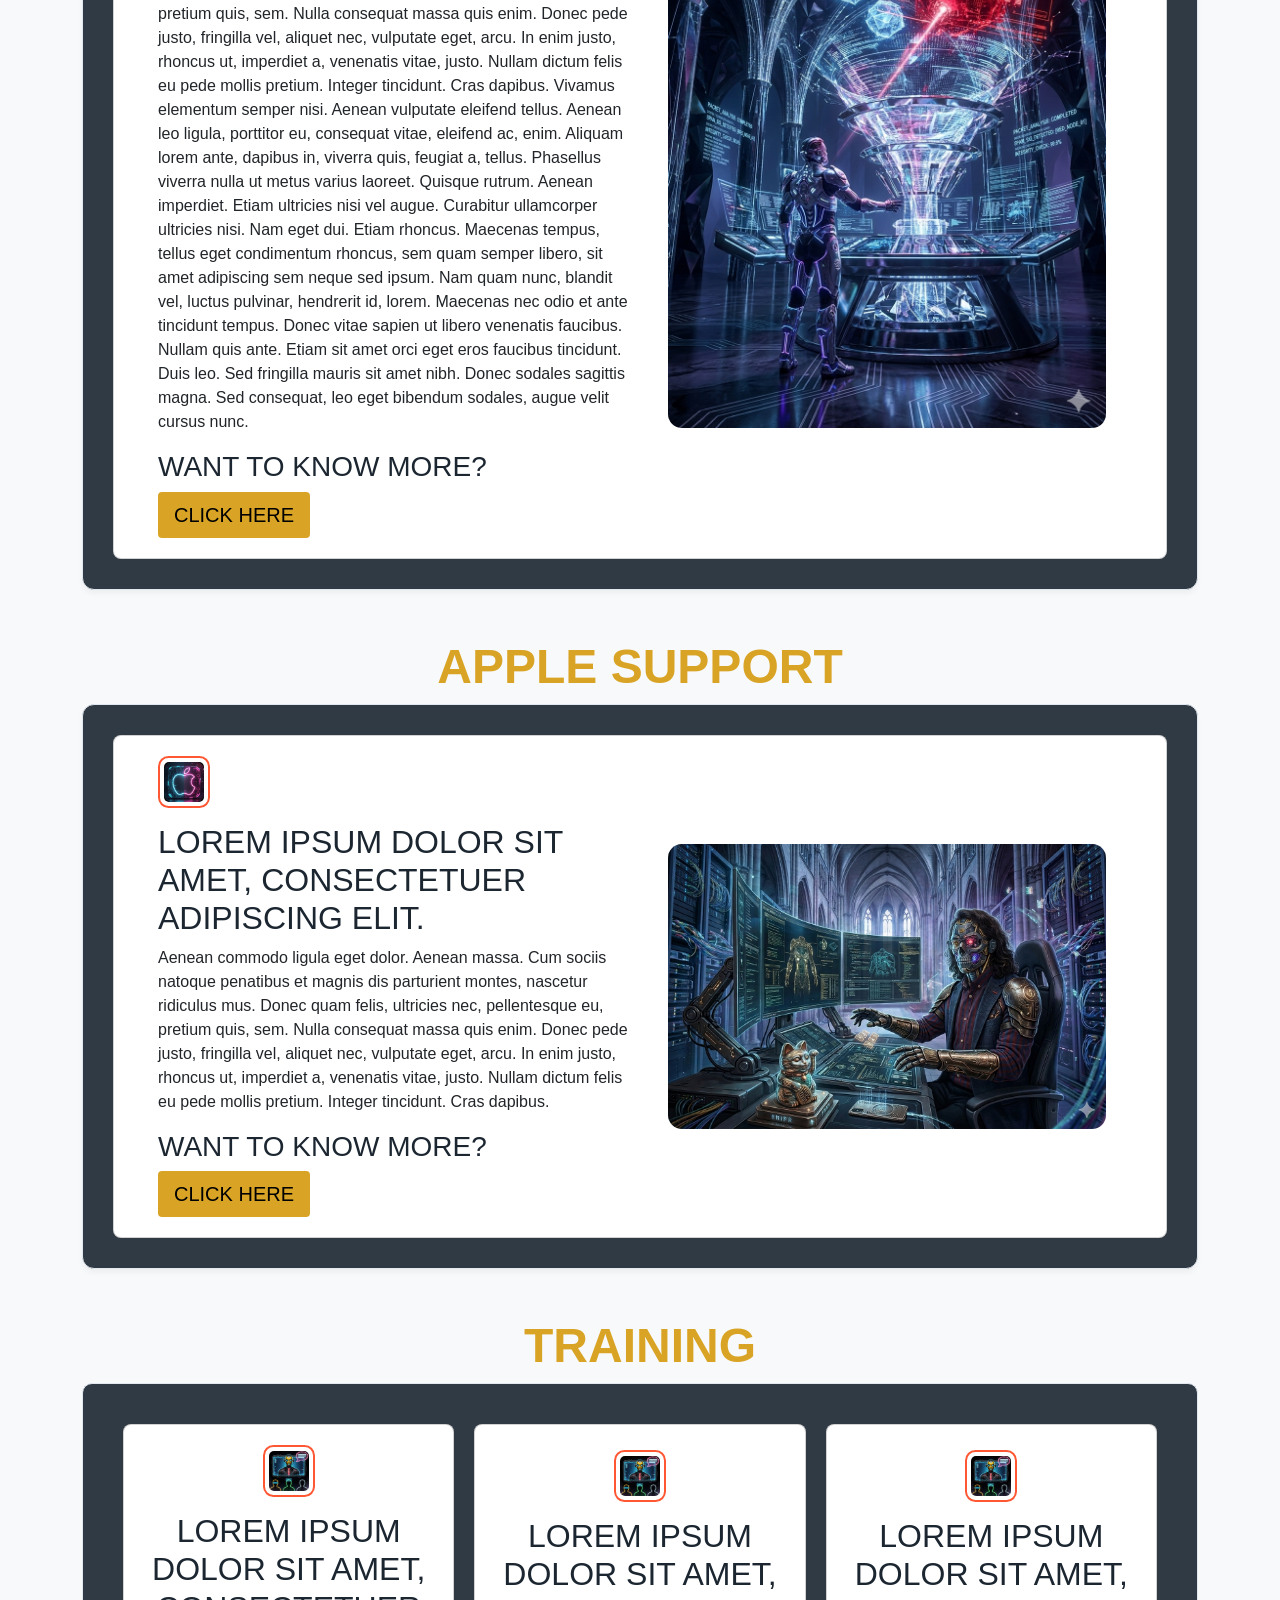
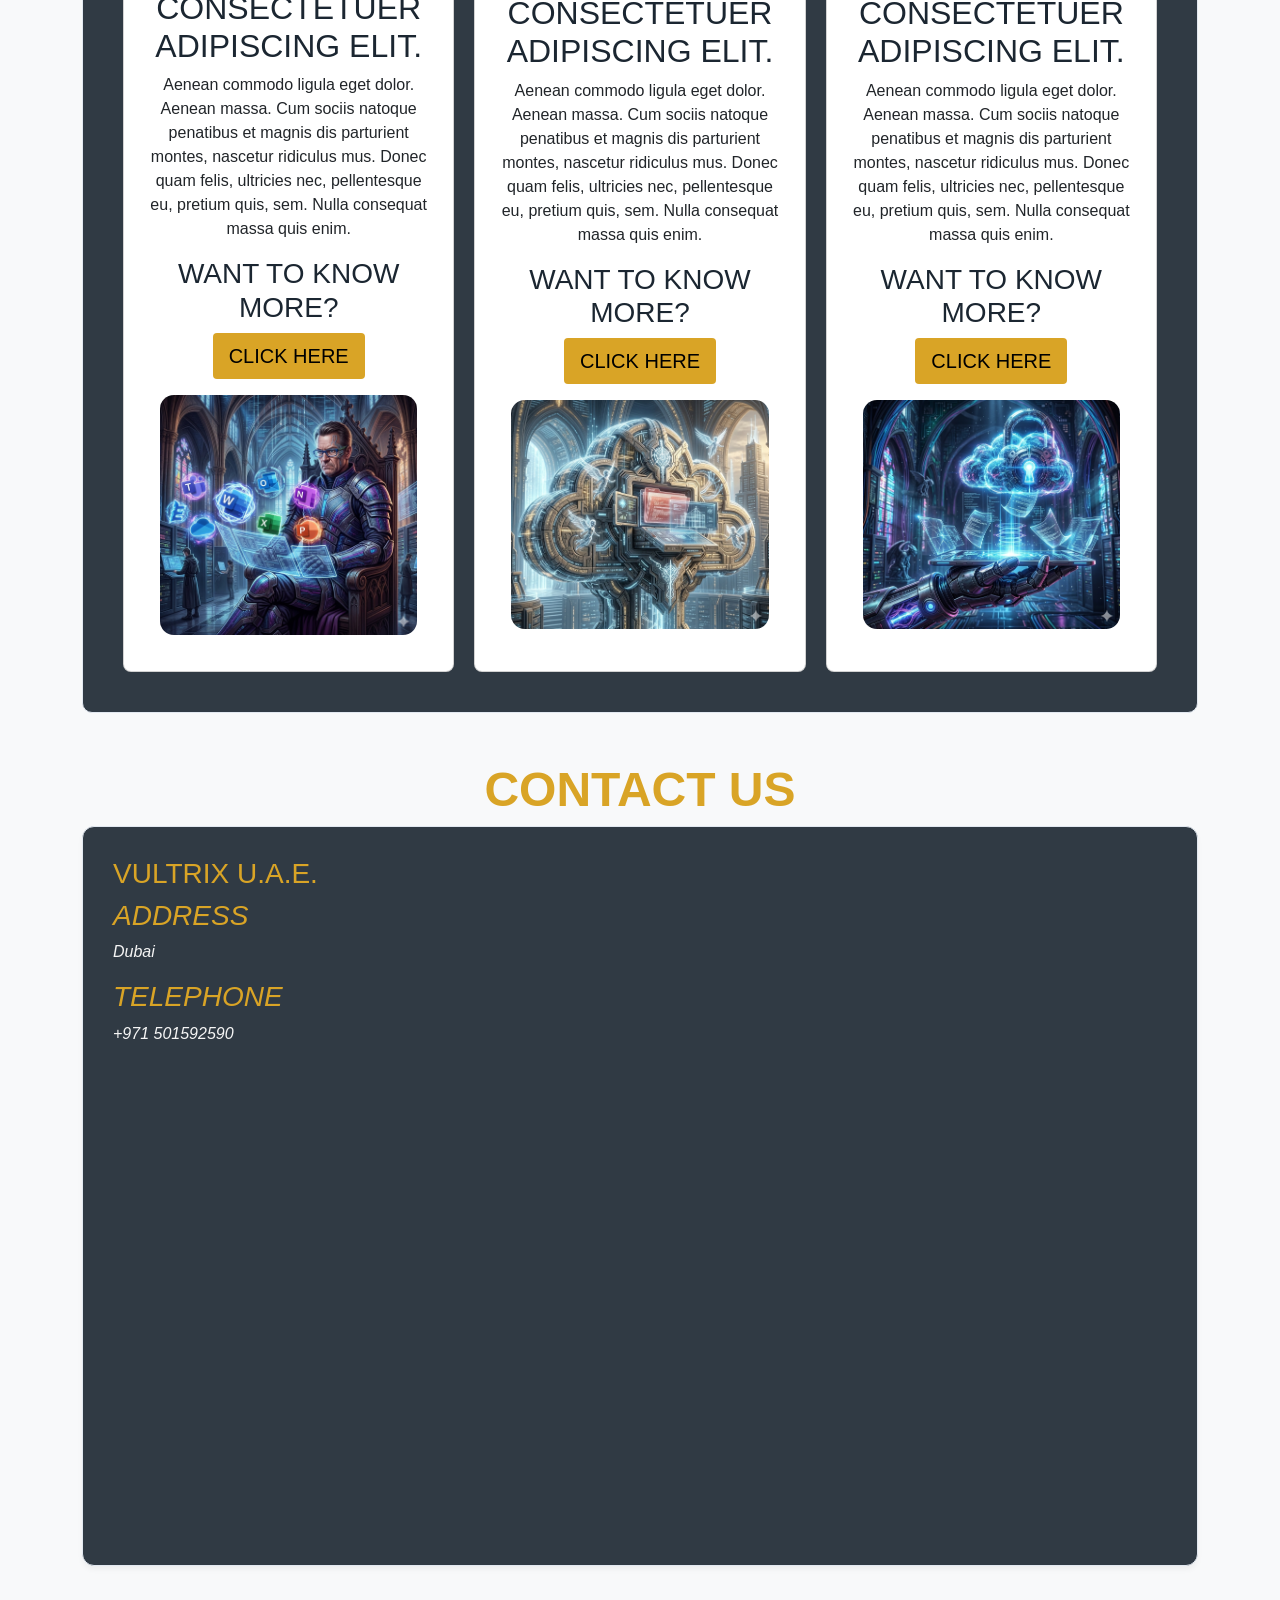
==== commit d100b236: "Add files via upload" ====
--- a/index.html
+++ b/index.html
@@ -104,10 +104,10 @@
             <div class="services-grid" style="border-radius: 10px; background-color: rgba(27, 38, 49, 0.9); padding: 20px;">
 
                <div class="card">
+               <a class="nav-link" href="#domain">
                 <div class="icon-box p-2" style="border: 2px solid #FF5733; display: inline-block; line-height: 0;">
                         <img src="images/domain.jpg" style="width: 80px; height: auto; border-radius:5px"/>
                     </div>
-                    <a class="nav-link" href="#domain">
                         <h3 style="color: #1B2631;">Domain Names</h3>
                         <p>Lorem ipsum dolor sit amet, consectetuer adipiscing elit.</p>
                     </a>
@@ -115,126 +115,166 @@
                 </div>
                 
                 <div class="card">
+                 <a class="nav-link" href="#spam">
                      <div class="icon-box p-2" style="border: 2px solid #FF5733; display: inline-block; line-height: 0;">
                         <img src="images/spam.jpg" style="width: 80px; height: auto; border-radius:5px">
                     </div>
-                    <a class="nav-link" href="#spam">
                         <h3 style="color: #1B2631;">Spam Filter</h3>
                         <p>Lorem ipsum dolor sit amet, consectetuer adipiscing elit.</p>
                     </a>
                 </div>
 
                     <div class="card">
+                     <a class="nav-link" href="#hardware">
                          <div class="icon-box p-2" style="border: 2px solid #FF5733; display: inline-block; line-height: 0;">
                             <img src="images/hardware.jpg" style="width: 80px; height: auto; border-radius:5px">
                         </div>
-                        <a class="nav-link" href="#hardware">
                             <h3 style="color: #1B2631;">Hardware</h3>
                             <p>Lorem ipsum dolor sit amet, consectetuer adipiscing elit.</p>
                         </a>
                     </div>
 
                 <div class="card">
+                <a class="nav-link" href="#security">
                      <div class="icon-box p-2" style="border: 2px solid #FF5733; display: inline-block; line-height: 0;">
                         <img src="images/security.jpg" style="width: 80px; height: auto; border-radius:5px"/>
                     </div>
-                    <a class="nav-link" href="#security">
                         <h3 style="color: #1B2631;">Security</h3>
                         <p>Lorem ipsum dolor sit amet, consectetuer adipiscing elit.</p>
                     </a>
                 </div>
 
             <div class="card">
+             <a class="nav-link" href="#proactive">
                  <div class="icon-box p-2" style="border: 2px solid #FF5733; display: inline-block; line-height: 0;">
                     <img src="images/proactive.jpg" style="width: 80px; height: auto; border-radius:5px"/>
                 </div>
-                <a class="nav-link" href="#proactive">
                     <h3 style="color: #1B2631;">Proactive Management</h3>
                     <p>Lorem ipsum dolor sit amet, consectetuer adipiscing elit.</p>
                 </a>
             </div>
 
             <div class="card">
+            <a class="nav-link" href="#apple">
                 <div class="icon-box p-2" style="border: 2px solid #FF5733; display: inline-block; line-height: 0;">
                     <img src="images/apple.jpg" style="width: 80px; height: auto; border-radius:5px"/>
                 </div>
-                <a class="nav-link" href="#apple">
                     <h3 style="color: #1B2631;">Apple Support</h3>
                     <p>Lorem ipsum dolor sit amet, consectetuer adipiscing elit.</p>
                 </a>
             </div>
 
             <div class="card">
+             <a class="nav-link" href="#consulting">
                  <div class="icon-box p-2" style="border: 2px solid #FF5733; display: inline-block; line-height: 0;">
                     <img src="images/advice.jpg" style="width: 80px; height: auto; border-radius:5px">
                 </div>
-                <a class="nav-link" href="#consulting">
                     <h3 style="color: #1B2631;">Advice</h3>
                     <p>Lorem ipsum dolor sit amet, consectetuer adipiscing elit.</p>
                 </a>
             </div>
 
                 <div class="card">
+                <a class="nav-link" href="#software">
                      <div class="icon-box p-2" style="border: 2px solid #FF5733; display: inline-block; line-height: 0;">
                         <img src="images/software.jpg" style="width: 80px; height: auto; border-radius:5px" >
                     </div>
-                    <a class="nav-link" href="#software">
                         <h3 style="color: #1B2631;">Software Development</h3>
                         <p>Lorem ipsum dolor sit amet, consectetuer adipiscing elit.</p>
                     </a>
                 </div>
 
                     <div class="card">
+                     <a class="nav-link" href="#data">
                          <div class="icon-box p-2" style="border: 2px solid #FF5733; display: inline-block; line-height: 0;">
                             <img src="images/data.jpg" style="width: 80px; height: auto; border-radius:5px" >
                         </div>
-                        <a class="nav-link" href="#data">
                             <h3 style="color: #1B2631;">Data Recovery</h3>
                             <p>Lorem ipsum dolor sit amet, consectetuer adipiscing elit.</p>
                         </a>
                     </div>
 
                         <div class="card">
+                         <a class="nav-link" href="#virtual">
                              <div class="icon-box p-2" style="border: 2px solid #FF5733; display: inline-block; line-height: 0;">
                                 <img src="images/vps.jpg" style="width: 80px; height: auto; border-radius:5px" >
                             </div>
-                            <a class="nav-link" href="#virtual">
                                 <h3 style="color: #1B2631;">Virtual Private System</h3>
                                 <p>Lorem ipsum dolor sit amet, consectetuer adipiscing elit.</p>
                             </a>
                         </div>
 
                             <div class="card">
+                            <a class="nav-link" href="#training">
                                  <div class="icon-box p-2" style="border: 2px solid #FF5733; display: inline-block; line-height: 0;">
                                     <img src="images/training.jpg" style="width: 80px; height: auto; border-radius:5px" >
                                 </div>
-                                <a class="nav-link" href="#training">
                                     <h3 style="color: #1B2631;">Training</h3>
                                     <p>Lorem ipsum dolor sit amet, consectetuer adipiscing elit.</p>
                                 </a>
                             </div>
                             
                                 <div class="card">
+                                <a class="nav-link" href="#email">
                                      <div class="icon-box p-2" style="border: 2px solid #FF5733; display: inline-block; line-height: 0;">
                                         <img src="images/email.jpg" style="width: 80px; height: auto; border-radius:5px" >
-                                    </div>
-                                    <a class="nav-link" href="#email">
+                                    </div>                                    
                                         <h3 style="color: #1B2631;">Email Signature</h3>
                                         <p>Lorem ipsum dolor sit amet, consectetuer adipiscing elit.</p>
                                     </a>
                                 </div>
 
                                     <div class="card">
+                                    <a class="nav-link" href="#backup">
                                          <div class="icon-box p-2" style="border: 2px solid #FF5733; display: inline-block; line-height: 0;">
                                             <img src="images/backup.jpg" style="width: 80px; height: auto; border-radius:5px" >
                                         </div>
-                                        <a class="nav-link" href="#backup">
                                             <h3 style="color: #1B2631;">Backup</h3>
-                                            <p>Lorem ipsum dolor sit amet, consectetuer adipiscing elit./p>
+                                            <p>Lorem ipsum dolor sit amet, consectetuer adipiscing elit.</p>
                                         </a>
                                     </div>
 
+                               
+
+                                <div class="card">
+                                <a class="nav-link" href="team.html">
+                                         <div class="icon-box p-2" style="border: 2px solid #FF5733; display: inline-block; line-height: 0;">
+                                            <img src="images/team.png" style="width: 80px; height: auto; border-radius:5px" >
+                                        </div>
+                                            <h3 style="color: #1B2631;">Our Team</h3>
+                                            <p>Lorem ipsum dolor sit amet, consectetuer adipiscing elit.</p>
+                                        </a>
+                                    </div>
+
+                                
+
+                                  <div class="card">
+                                  <a class="nav-link" href="login.html">
+                                         <div class="icon-box p-2" style="border: 2px solid #FF5733; display: inline-block; line-height: 0;">
+                                            <img src="images/login.png" style="width: 80px; height: auto; border-radius:5px" >
+                                        </div>
+                                            <h3 style="color: #1B2631;">Login</h3>
+                                            <p>Lorem ipsum dolor sit amet, consectetuer adipiscing elit.</p>
+                                        </a>
+                                    </div>
+
+                                
+
+                                 <div class="card">
+                                 <a class="nav-link" href="contact.html">
+                                         <div class="icon-box p-2" style="border: 2px solid #FF5733; display: inline-block; line-height: 0;">
+                                            <img src="images/solution.png" style="width: 80px; height: auto; border-radius:5px" >
+                                        </div>
+                                            <h3 style="color: #1B2631;">Solution</h3>
+                                            <p>Lorem ipsum dolor sit amet, consectetuer adipiscing elit.</p>
+                                        </a>
+                                    </div>
+
                                 </div>
+
+
+
+
                                 <br><br>
                                 </div>
 
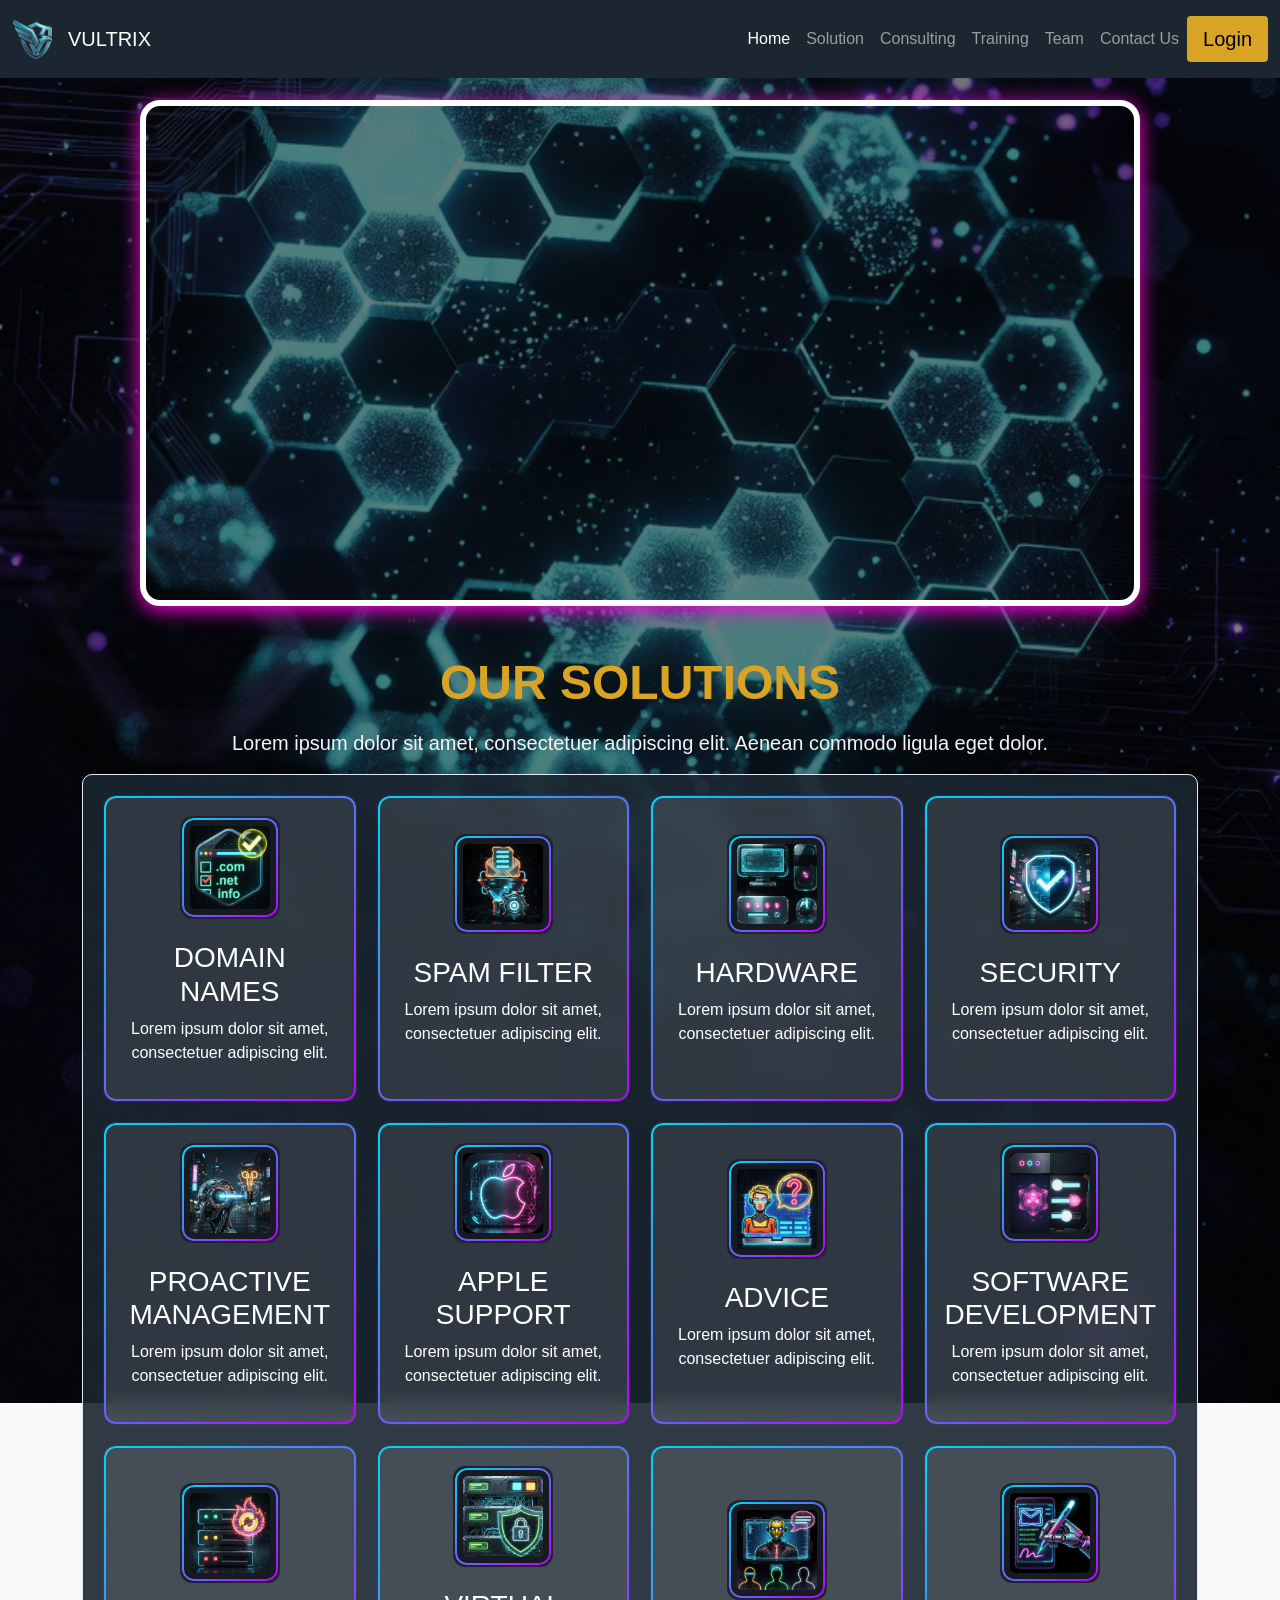
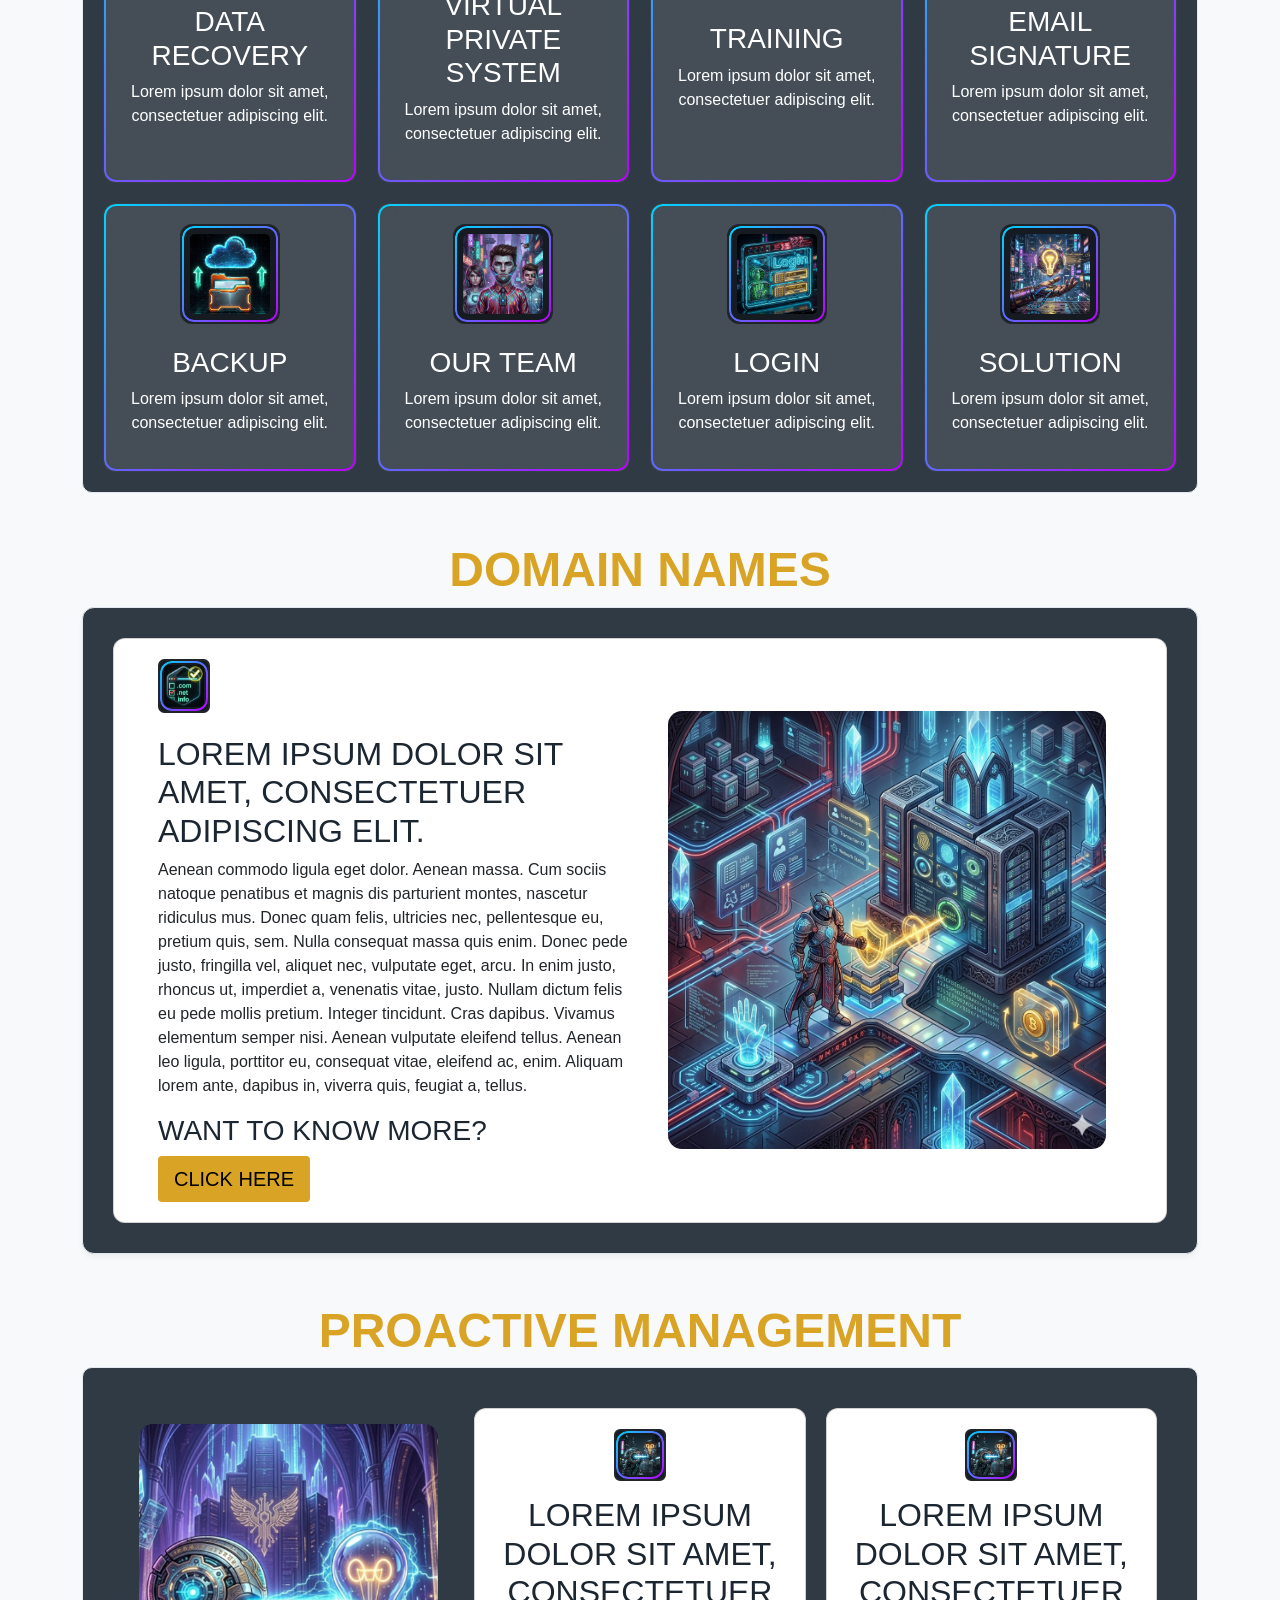
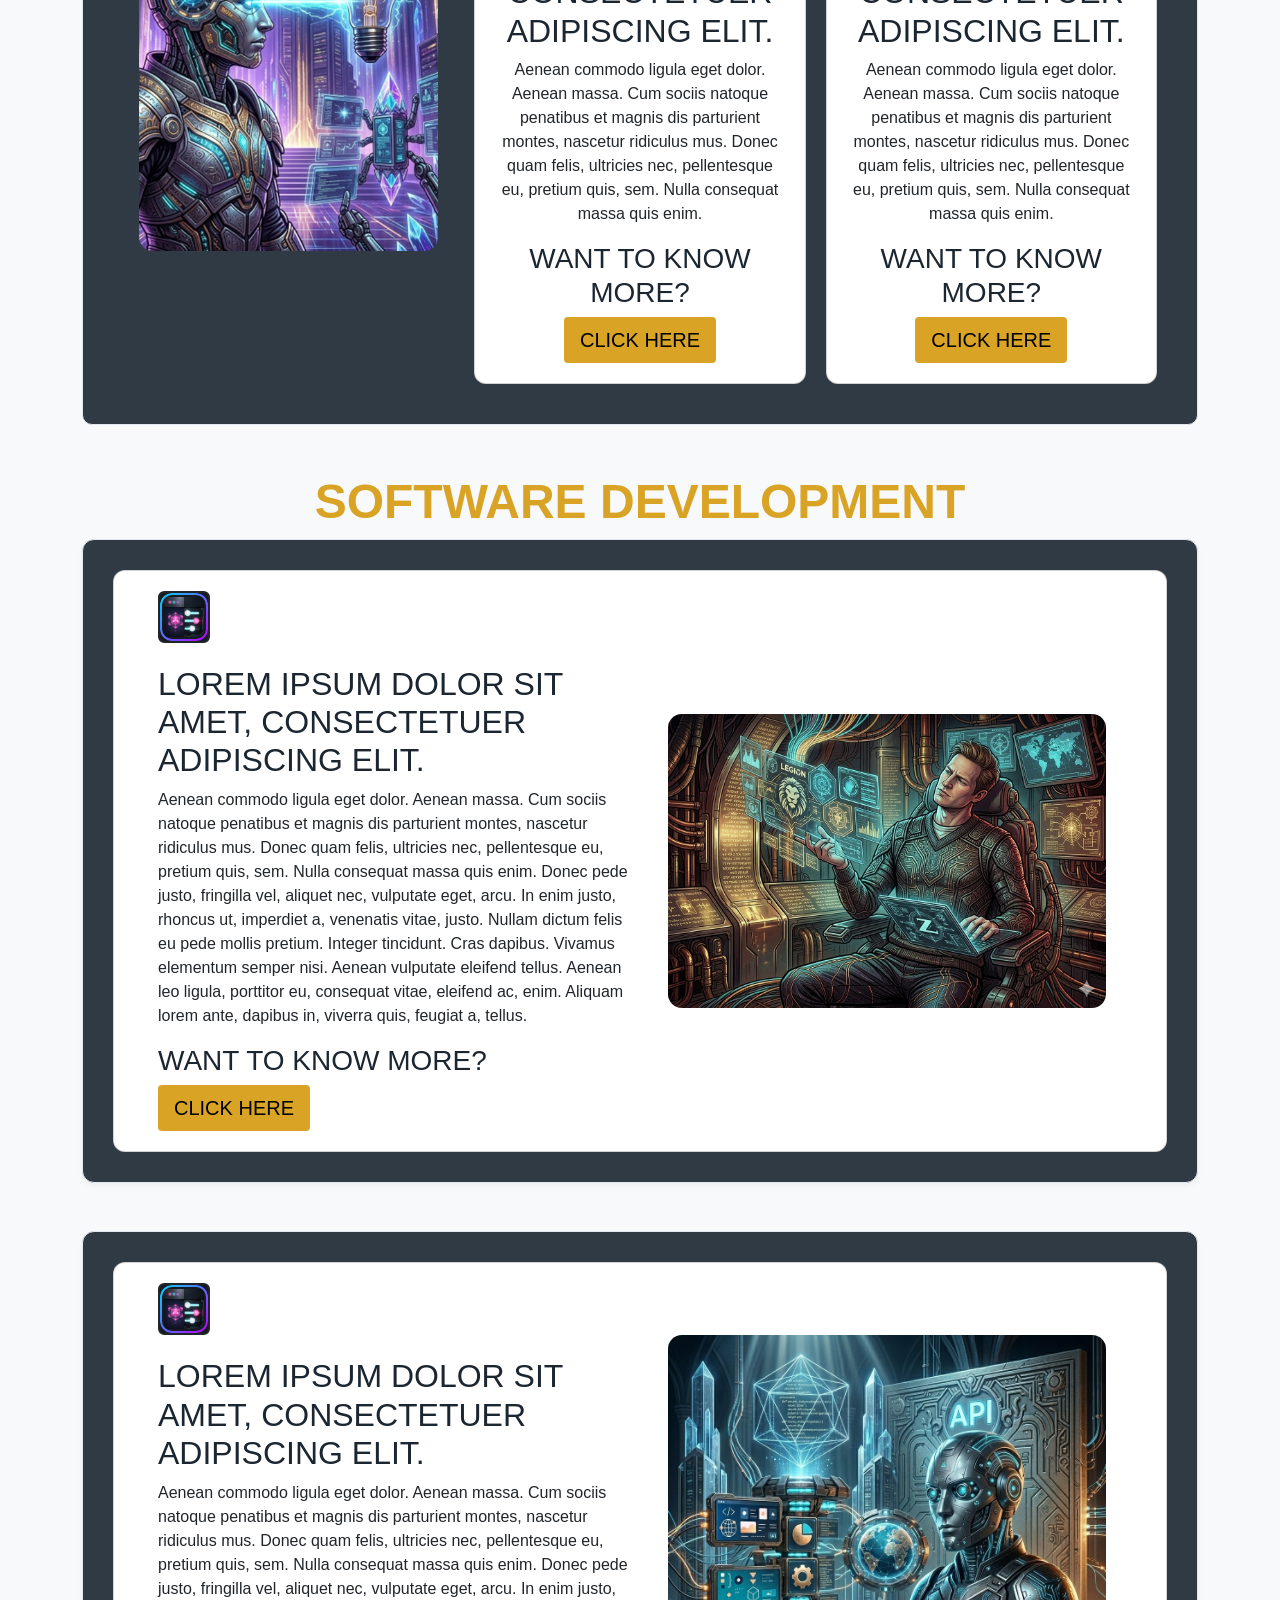
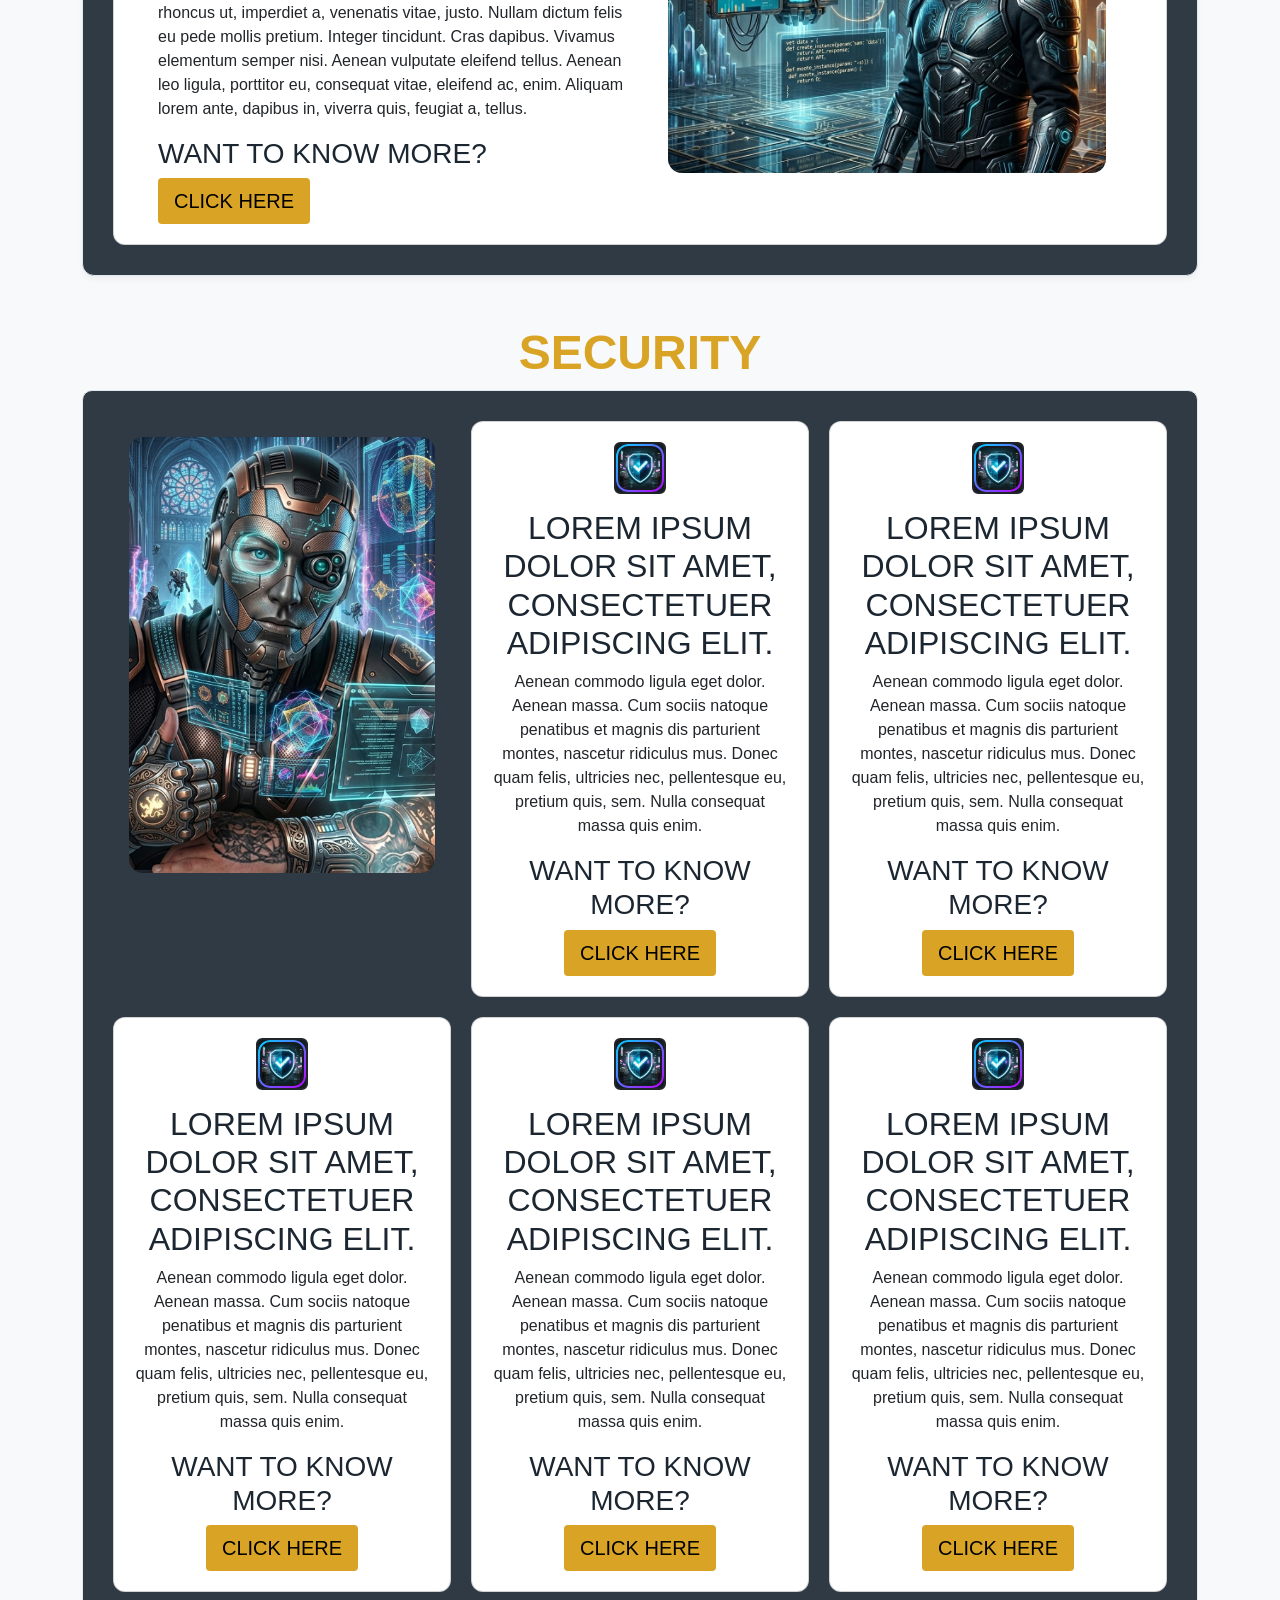
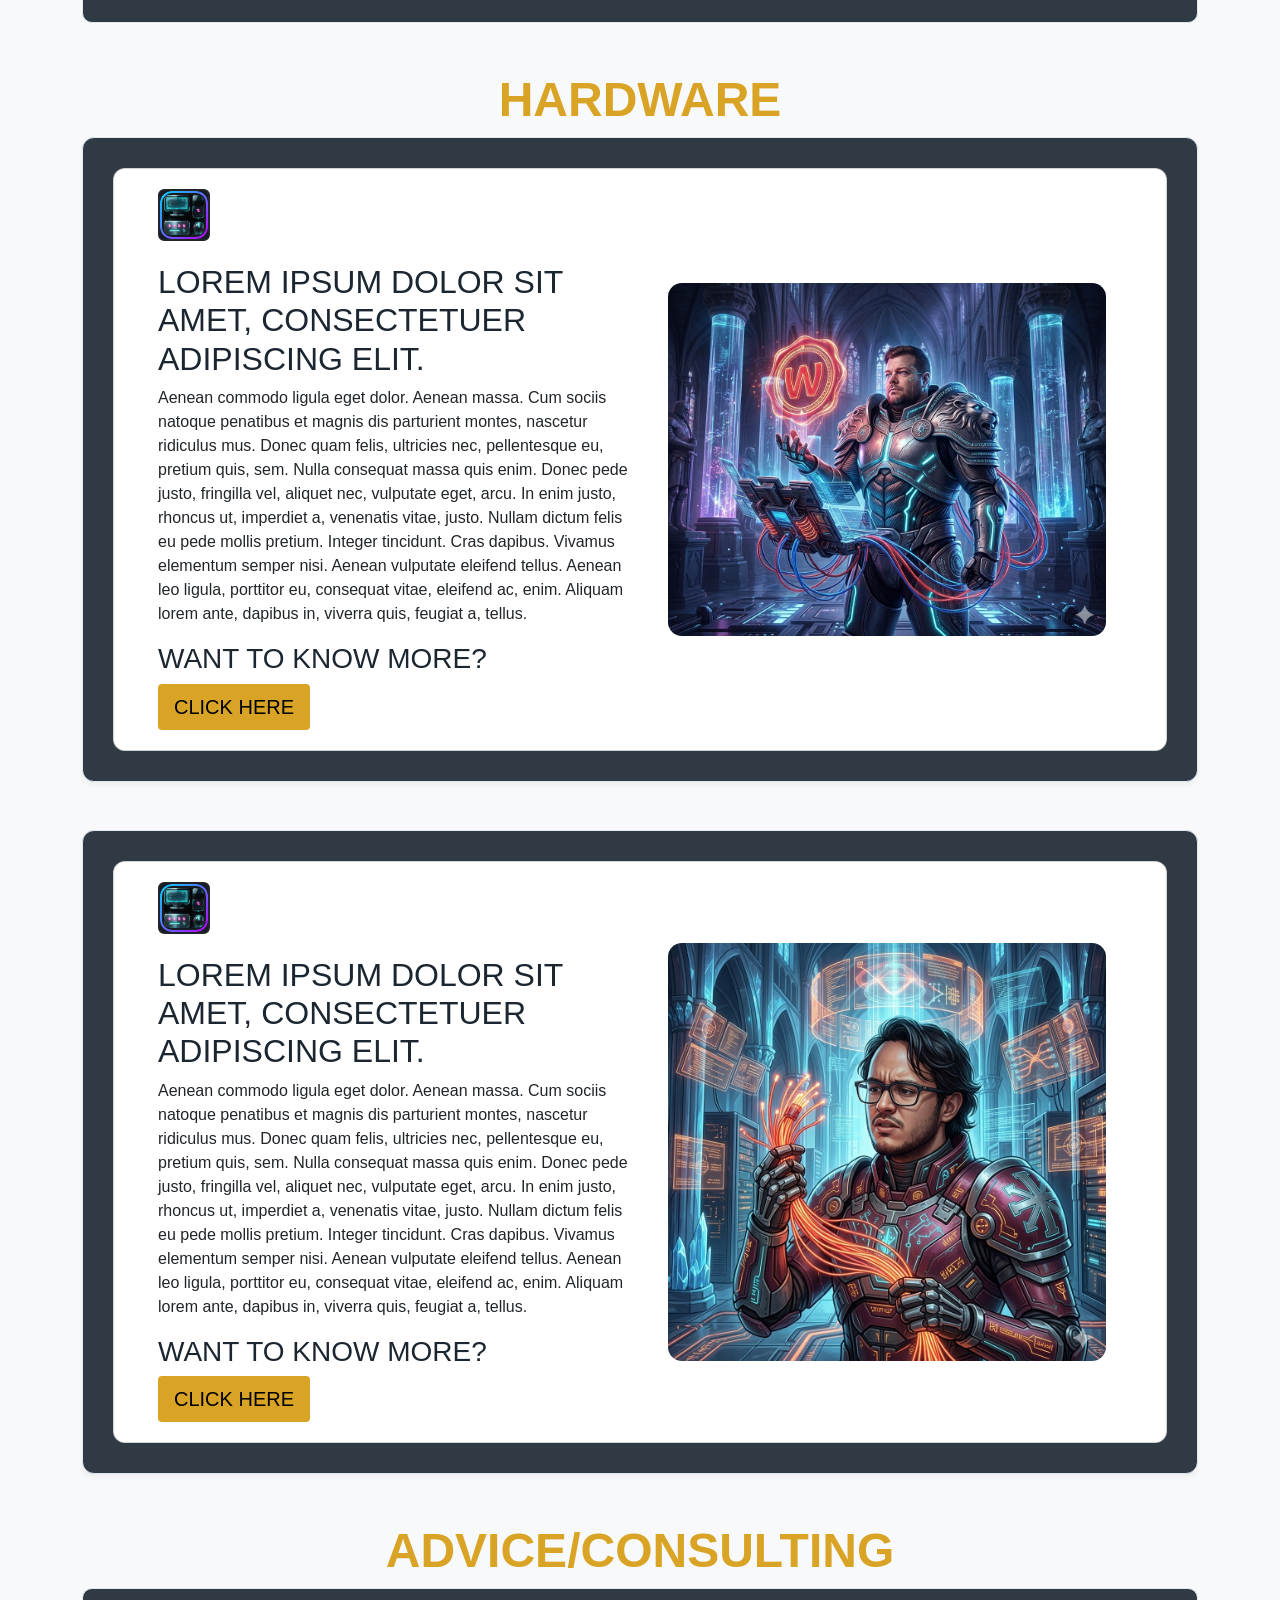
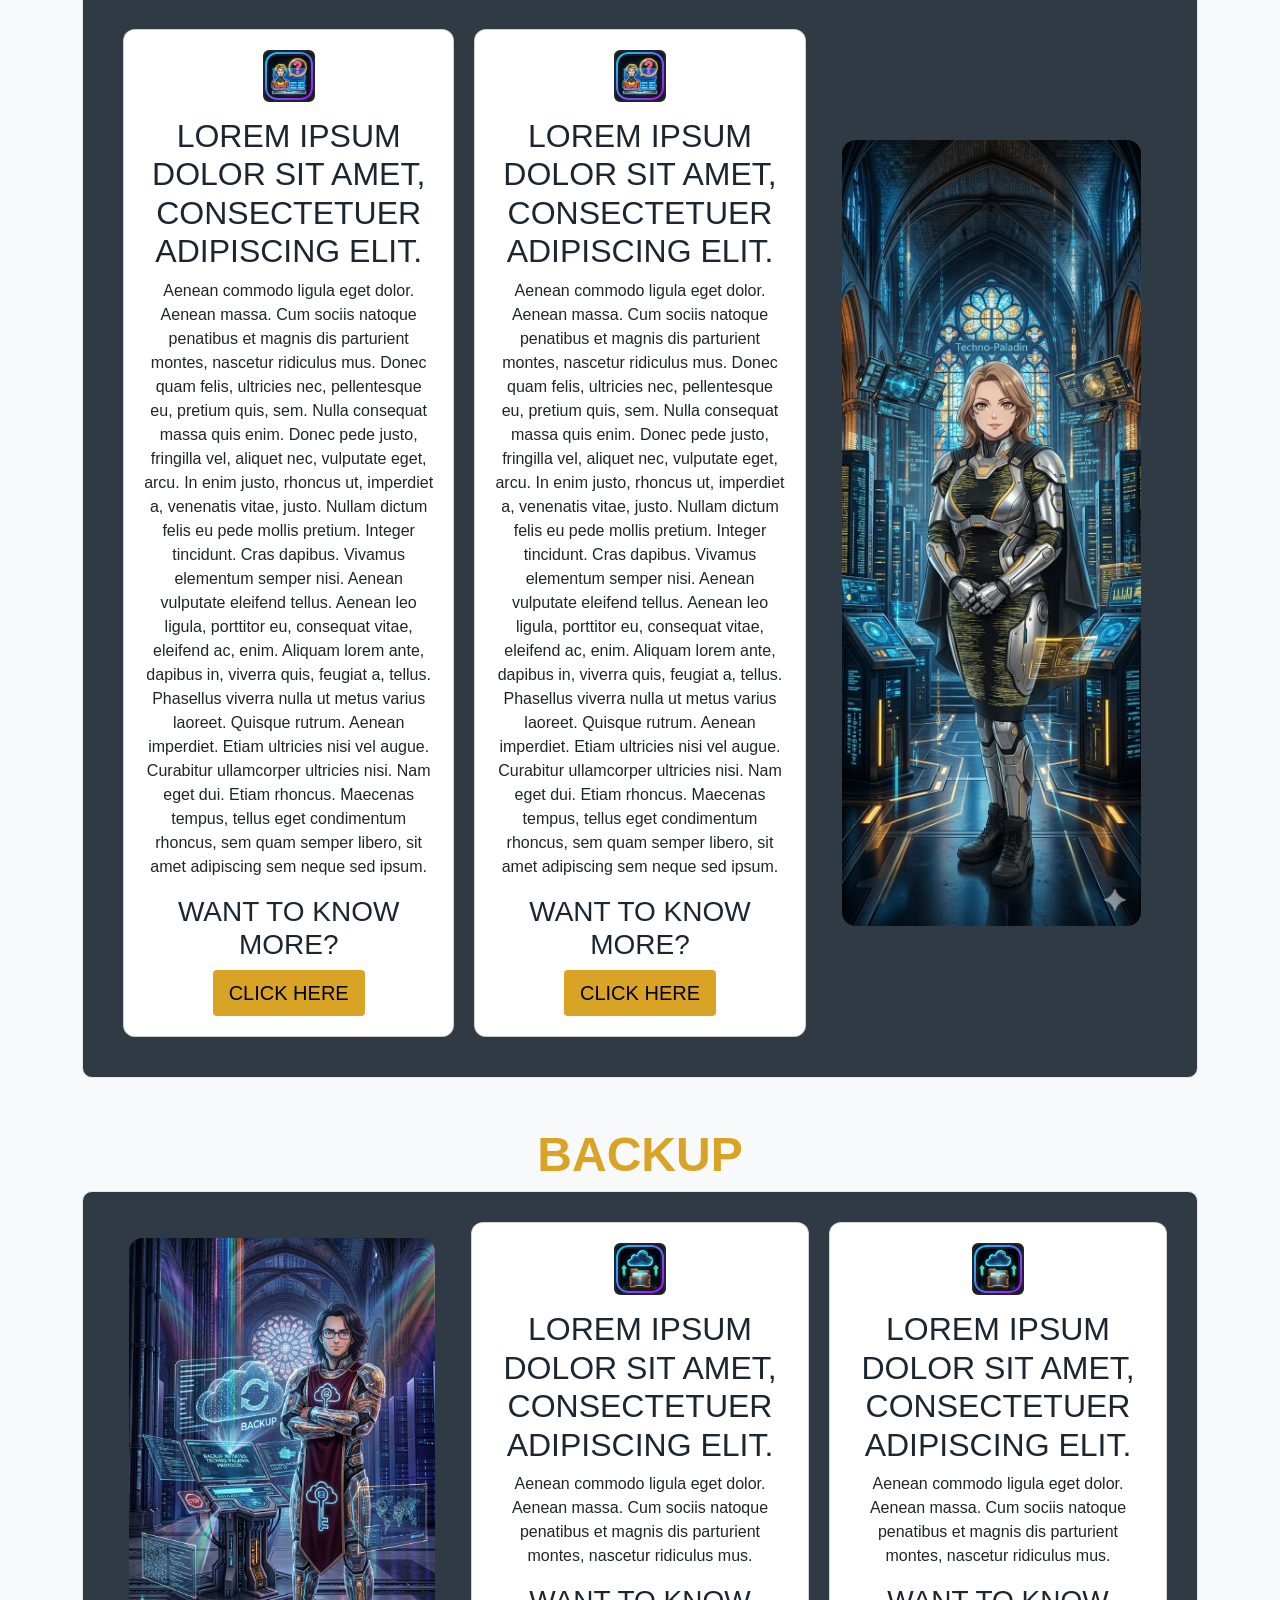
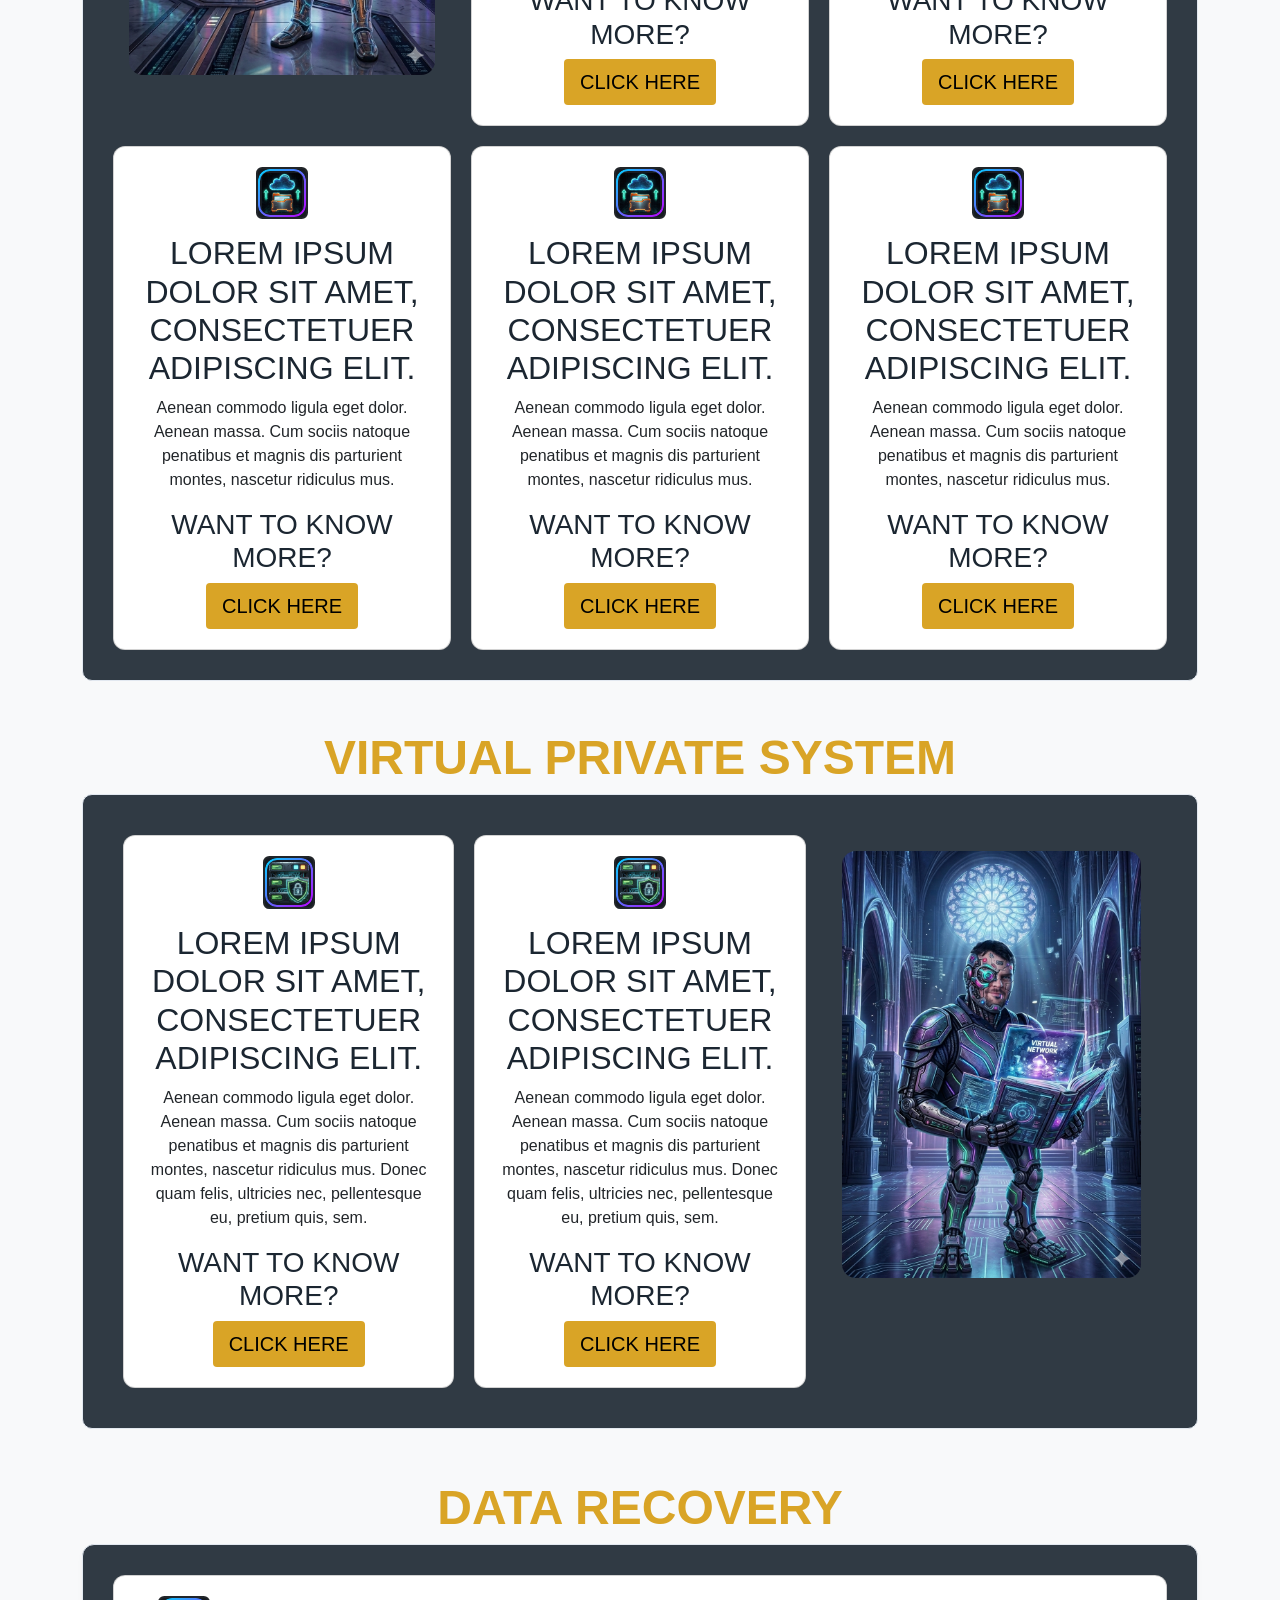
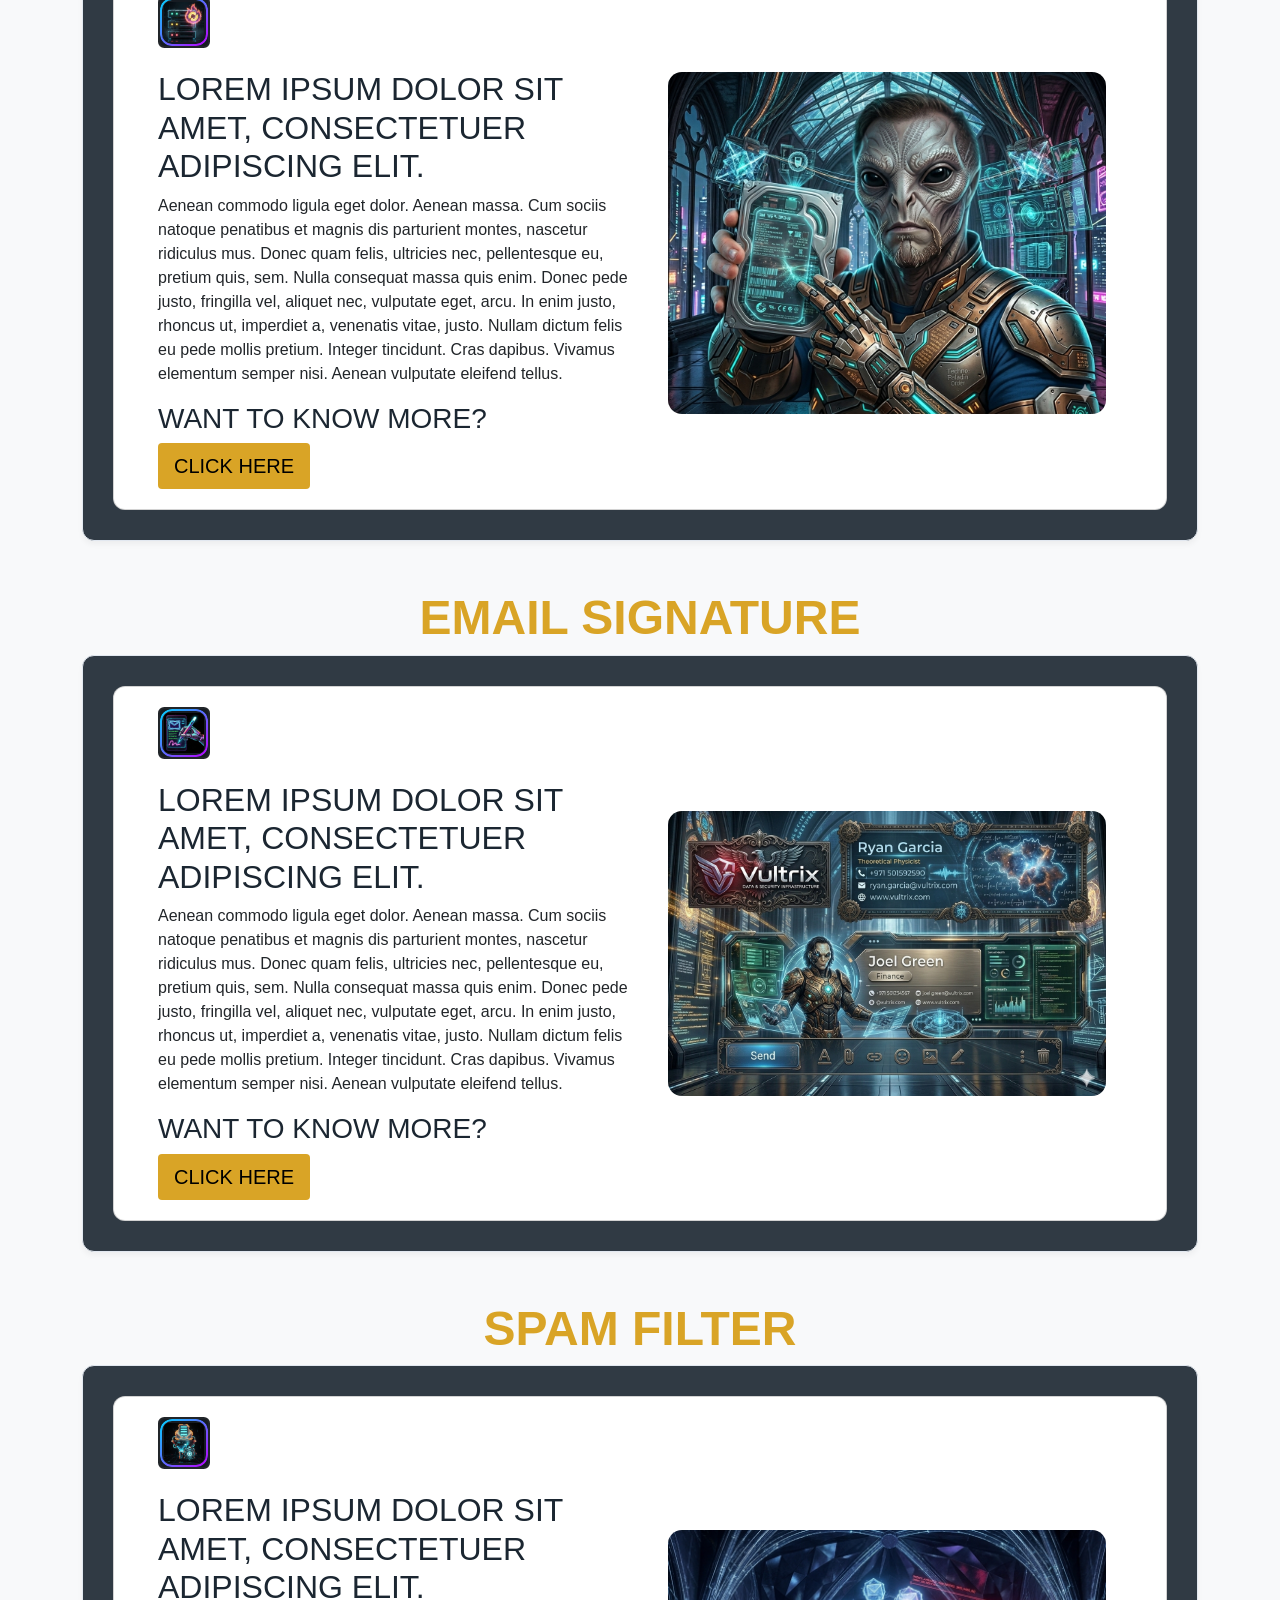
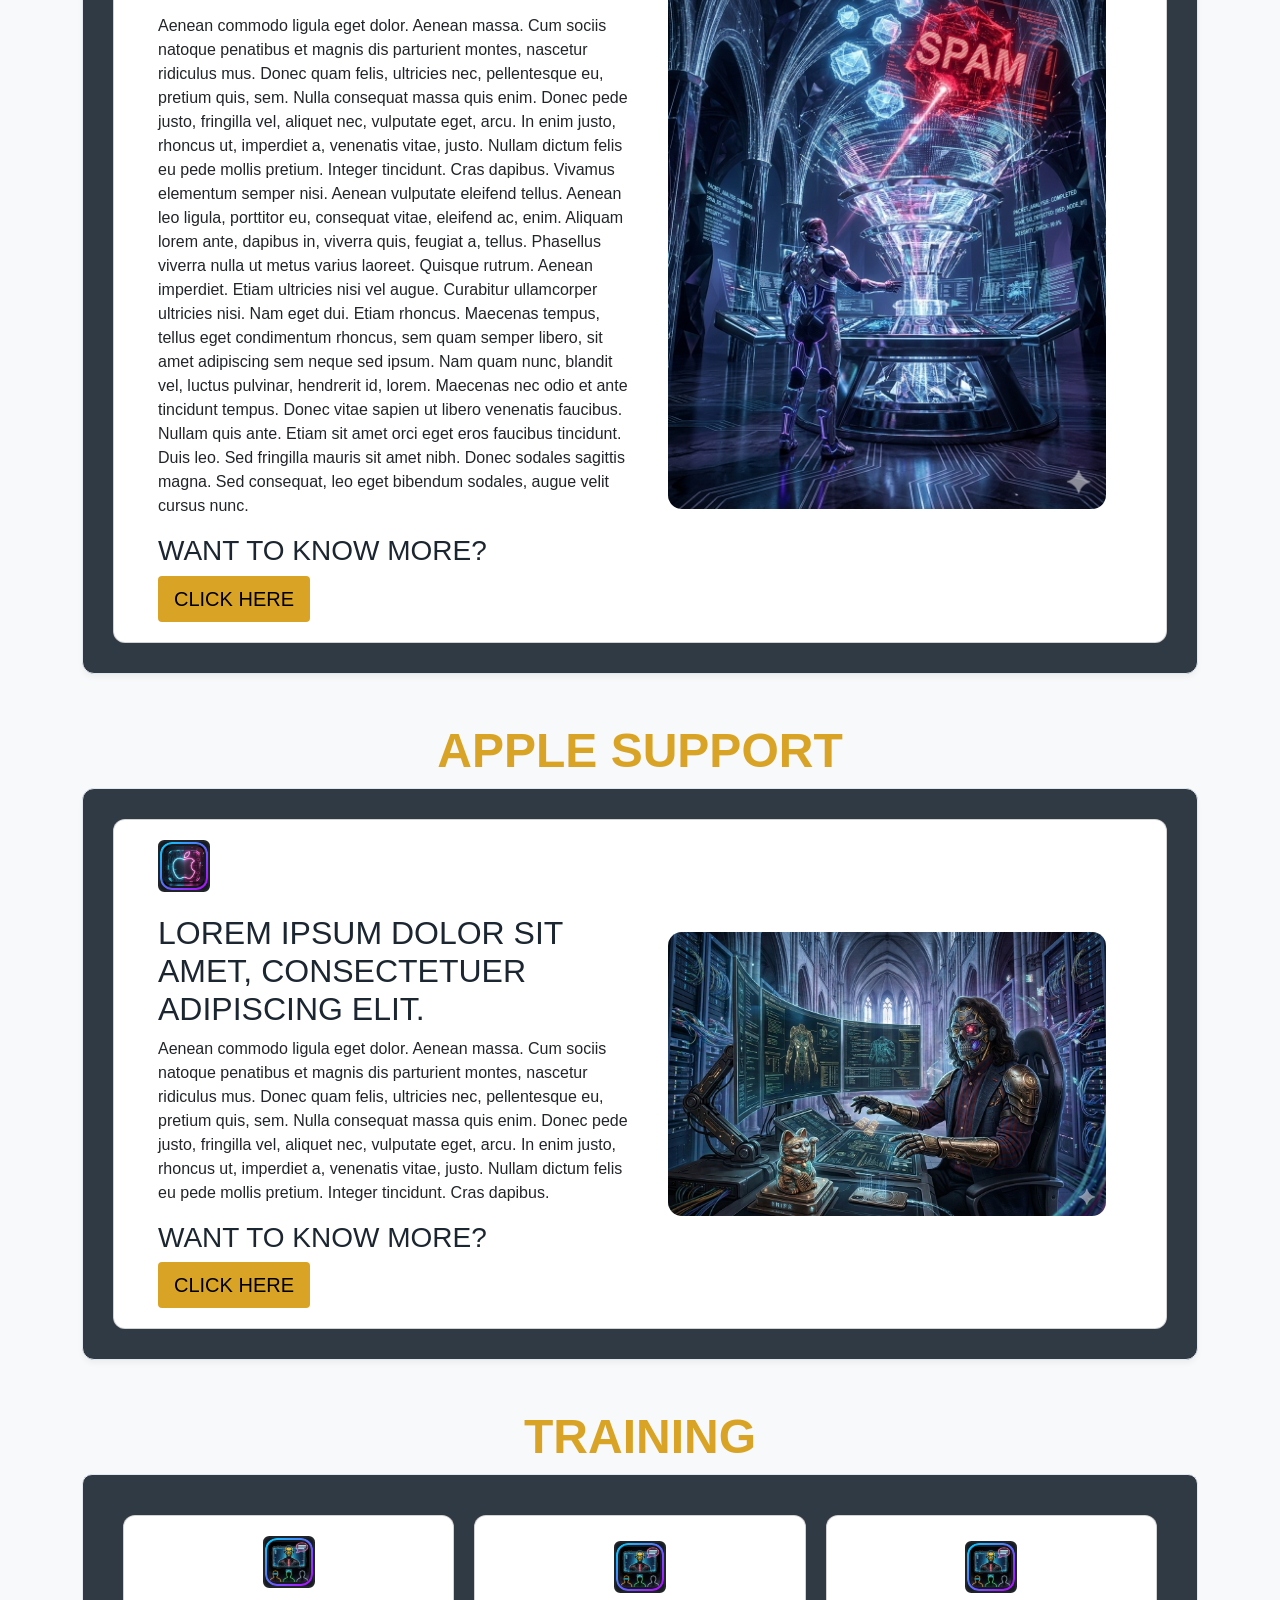
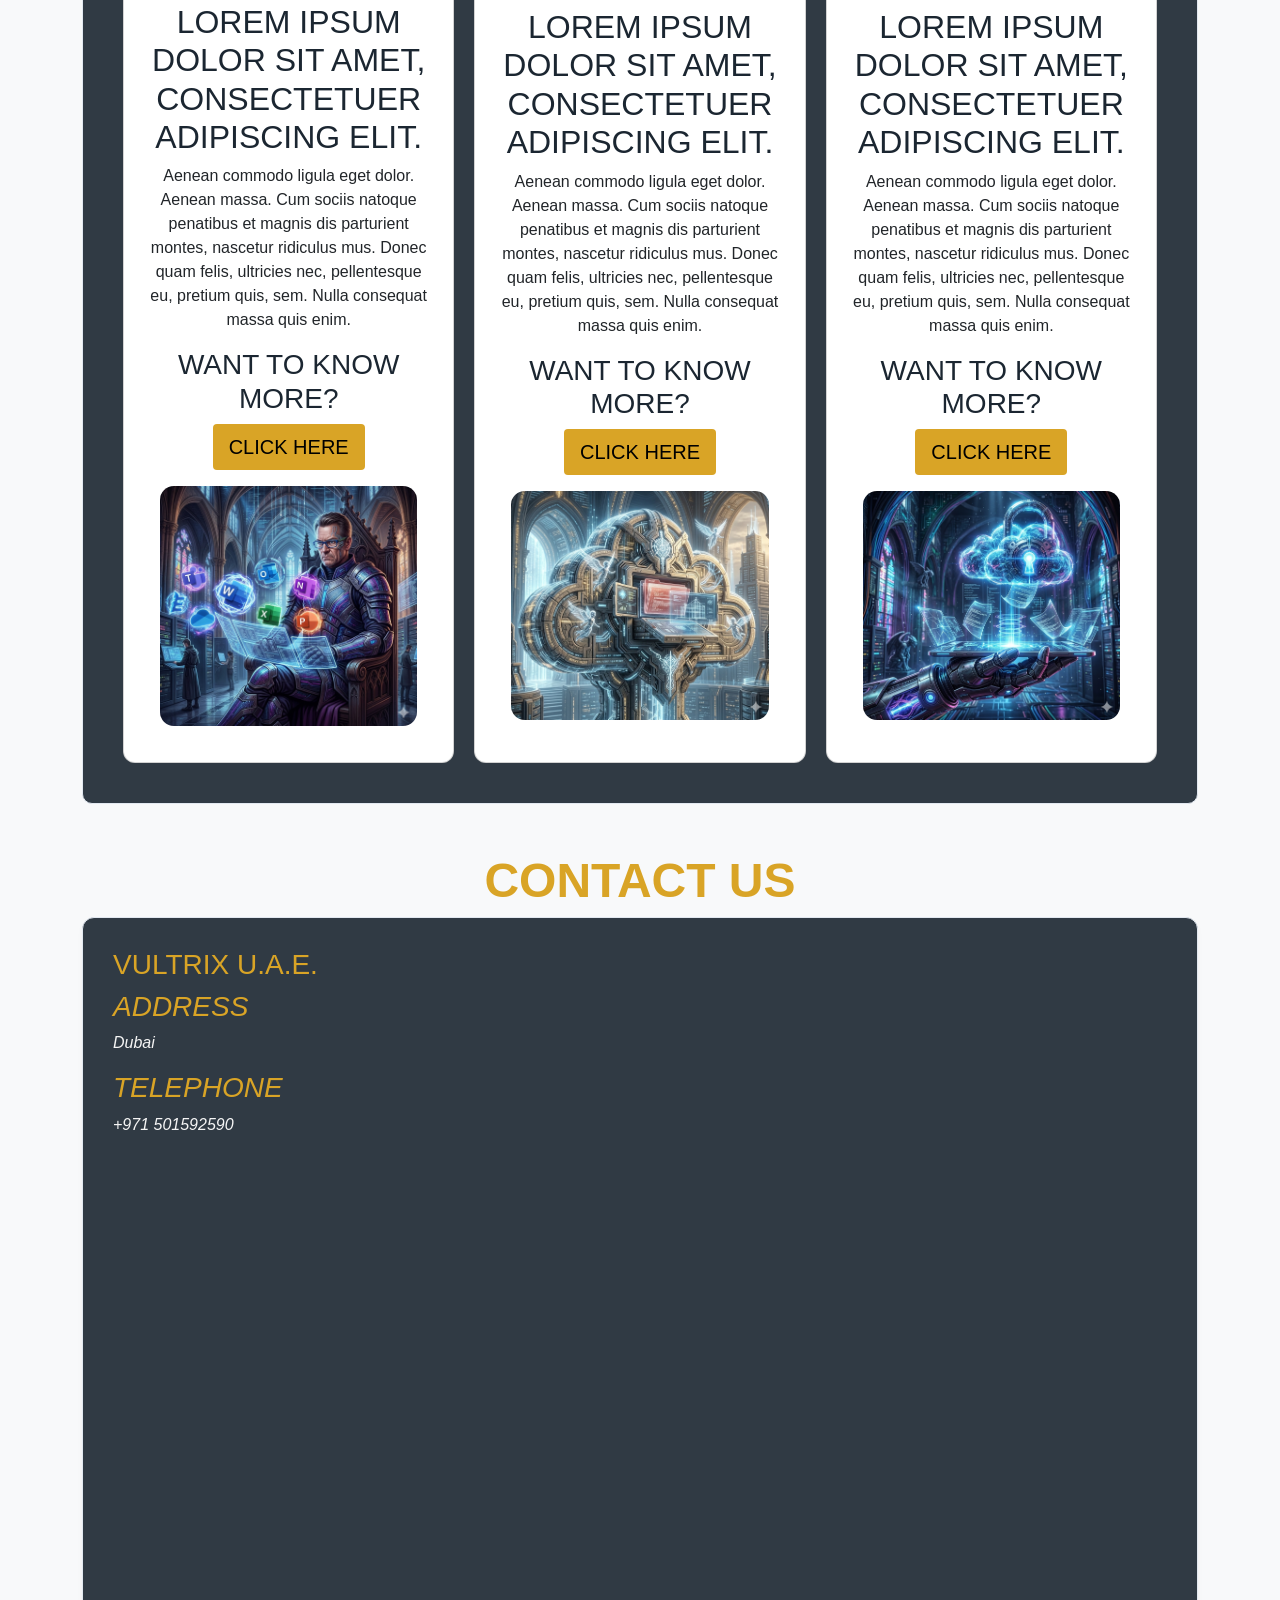
==== commit 68811fd8: "Add files via upload" ====
--- a/index.html
+++ b/index.html
@@ -103,170 +103,170 @@
 
             <div class="services-grid" style="border-radius: 10px; background-color: rgba(27, 38, 49, 0.9); padding: 20px;">
 
-               <div class="card">
+               <div class="card bento-card" style="background: rgba(255, 255, 255, 0.1); backdrop-filter: blur(10px); -webkit-backdrop-filter: blur(10px);">
                <a class="nav-link" href="#domain">
-                <div class="icon-box p-2" style="border: 2px solid #FF5733; display: inline-block; line-height: 0;">
+                <div class="icon-box bento-card p-2" style="border: 2px solid; display: inline-block; line-height: 0;">
                         <img src="images/domain.jpg" style="width: 80px; height: auto; border-radius:5px"/>
                     </div>
-                        <h3 style="color: #1B2631;">Domain Names</h3>
-                        <p>Lorem ipsum dolor sit amet, consectetuer adipiscing elit.</p>
+                        <h3 style="color: white;">Domain Names</h3>
+                        <p style="color: white;">Lorem ipsum dolor sit amet, consectetuer adipiscing elit.</p>
                     </a>
                     
                 </div>
                 
-                <div class="card">
+                <div class="card bento-card" style="background: rgba(255, 255, 255, 0.1); backdrop-filter: blur(10px); -webkit-backdrop-filter: blur(10px);">
                  <a class="nav-link" href="#spam">
-                     <div class="icon-box p-2" style="border: 2px solid #FF5733; display: inline-block; line-height: 0;">
+                     <div class="icon-box bento-card p-2" style="border: 2px solid; display: inline-block; line-height: 0;">
                         <img src="images/spam.jpg" style="width: 80px; height: auto; border-radius:5px">
                     </div>
-                        <h3 style="color: #1B2631;">Spam Filter</h3>
-                        <p>Lorem ipsum dolor sit amet, consectetuer adipiscing elit.</p>
+                        <h3 style="color: white;">Spam Filter</h3>
+                        <p style="color: white;">Lorem ipsum dolor sit amet, consectetuer adipiscing elit.</p>
                     </a>
                 </div>
 
-                    <div class="card">
+                    <div class="card bento-card" style="background: rgba(255, 255, 255, 0.1); backdrop-filter: blur(10px); -webkit-backdrop-filter: blur(10px);">
                      <a class="nav-link" href="#hardware">
-                         <div class="icon-box p-2" style="border: 2px solid #FF5733; display: inline-block; line-height: 0;">
+                         <div class="icon-box bento-card p-2" style="border: 2px solid; display: inline-block; line-height: 0;">
                             <img src="images/hardware.jpg" style="width: 80px; height: auto; border-radius:5px">
                         </div>
-                            <h3 style="color: #1B2631;">Hardware</h3>
-                            <p>Lorem ipsum dolor sit amet, consectetuer adipiscing elit.</p>
+                            <h3 style="color: white;">Hardware</h3>
+                            <p style="color: white;">Lorem ipsum dolor sit amet, consectetuer adipiscing elit.</p>
                         </a>
                     </div>
 
-                <div class="card">
+                <div class="card bento-card" style="background: rgba(255, 255, 255, 0.1); backdrop-filter: blur(10px); -webkit-backdrop-filter: blur(10px);">
                 <a class="nav-link" href="#security">
-                     <div class="icon-box p-2" style="border: 2px solid #FF5733; display: inline-block; line-height: 0;">
+                     <div class="icon-box bento-card p-2" style="border: 2px solid; display: inline-block; line-height: 0;">
                         <img src="images/security.jpg" style="width: 80px; height: auto; border-radius:5px"/>
                     </div>
-                        <h3 style="color: #1B2631;">Security</h3>
-                        <p>Lorem ipsum dolor sit amet, consectetuer adipiscing elit.</p>
+                        <h3 style="color: white;">Security</h3>
+                        <p style="color: white;">Lorem ipsum dolor sit amet, consectetuer adipiscing elit.</p>
                     </a>
                 </div>
 
-            <div class="card">
+            <div class="card bento-card" style="background: rgba(255, 255, 255, 0.1); backdrop-filter: blur(10px); -webkit-backdrop-filter: blur(10px);">
              <a class="nav-link" href="#proactive">
-                 <div class="icon-box p-2" style="border: 2px solid #FF5733; display: inline-block; line-height: 0;">
+                 <div class="icon-box bento-card p-2" style="border: 2px solid; display: inline-block; line-height: 0;">
                     <img src="images/proactive.jpg" style="width: 80px; height: auto; border-radius:5px"/>
                 </div>
-                    <h3 style="color: #1B2631;">Proactive Management</h3>
-                    <p>Lorem ipsum dolor sit amet, consectetuer adipiscing elit.</p>
+                    <h3 style="color: white;">Proactive Management</h3>
+                    <p style="color: white;">Lorem ipsum dolor sit amet, consectetuer adipiscing elit.</p>
                 </a>
             </div>
 
-            <div class="card">
+            <div class="card bento-card" style="background: rgba(255, 255, 255, 0.1); backdrop-filter: blur(10px); -webkit-backdrop-filter: blur(10px);">
             <a class="nav-link" href="#apple">
-                <div class="icon-box p-2" style="border: 2px solid #FF5733; display: inline-block; line-height: 0;">
+                <div class="icon-box bento-card p-2" style="border: 2px solid; display: inline-block; line-height: 0;">
                     <img src="images/apple.jpg" style="width: 80px; height: auto; border-radius:5px"/>
                 </div>
-                    <h3 style="color: #1B2631;">Apple Support</h3>
-                    <p>Lorem ipsum dolor sit amet, consectetuer adipiscing elit.</p>
+                    <h3 style="color: white;">Apple Support</h3>
+                    <p style="color: white;">Lorem ipsum dolor sit amet, consectetuer adipiscing elit.</p>
                 </a>
             </div>
 
-            <div class="card">
+            <div class="card bento-card" style="background: rgba(255, 255, 255, 0.1); backdrop-filter: blur(10px); -webkit-backdrop-filter: blur(10px);">
              <a class="nav-link" href="#consulting">
-                 <div class="icon-box p-2" style="border: 2px solid #FF5733; display: inline-block; line-height: 0;">
+                 <div class="icon-box bento-card p-2" style="border: 2px solid; display: inline-block; line-height: 0;">
                     <img src="images/advice.jpg" style="width: 80px; height: auto; border-radius:5px">
                 </div>
-                    <h3 style="color: #1B2631;">Advice</h3>
-                    <p>Lorem ipsum dolor sit amet, consectetuer adipiscing elit.</p>
+                    <h3 style="color: white;">Advice</h3>
+                    <p style="color: white;">Lorem ipsum dolor sit amet, consectetuer adipiscing elit.</p>
                 </a>
             </div>
 
-                <div class="card">
+                <div class="card bento-card" style="background: rgba(255, 255, 255, 0.1); backdrop-filter: blur(10px); -webkit-backdrop-filter: blur(10px);">
                 <a class="nav-link" href="#software">
-                     <div class="icon-box p-2" style="border: 2px solid #FF5733; display: inline-block; line-height: 0;">
+                     <div class="icon-box bento-card p-2" style="border: 2px solid; display: inline-block; line-height: 0;">
                         <img src="images/software.jpg" style="width: 80px; height: auto; border-radius:5px" >
                     </div>
-                        <h3 style="color: #1B2631;">Software Development</h3>
-                        <p>Lorem ipsum dolor sit amet, consectetuer adipiscing elit.</p>
+                        <h3 style="color: white;">Software Development</h3>
+                        <p style="color: white;">Lorem ipsum dolor sit amet, consectetuer adipiscing elit.</p>
                     </a>
                 </div>
 
-                    <div class="card">
+                    <div class="card bento-card" style="background: rgba(255, 255, 255, 0.1); backdrop-filter: blur(10px); -webkit-backdrop-filter: blur(10px);">
                      <a class="nav-link" href="#data">
-                         <div class="icon-box p-2" style="border: 2px solid #FF5733; display: inline-block; line-height: 0;">
+                         <div class="icon-box bento-card p-2" style="border: 2px solid; display: inline-block; line-height: 0;">
                             <img src="images/data.jpg" style="width: 80px; height: auto; border-radius:5px" >
                         </div>
-                            <h3 style="color: #1B2631;">Data Recovery</h3>
-                            <p>Lorem ipsum dolor sit amet, consectetuer adipiscing elit.</p>
+                            <h3 style="color: white;";">Data Recovery</h3>
+                            <p style="color: white;">Lorem ipsum dolor sit amet, consectetuer adipiscing elit.</p>
                         </a>
                     </div>
 
-                        <div class="card">
+                        <div class="card bento-card" style="background: rgba(255, 255, 255, 0.1); backdrop-filter: blur(10px); -webkit-backdrop-filter: blur(10px);">
                          <a class="nav-link" href="#virtual">
-                             <div class="icon-box p-2" style="border: 2px solid #FF5733; display: inline-block; line-height: 0;">
+                             <div class="icon-box bento-card p-2" style="border: 2px solid; display: inline-block; line-height: 0;">
                                 <img src="images/vps.jpg" style="width: 80px; height: auto; border-radius:5px" >
                             </div>
-                                <h3 style="color: #1B2631;">Virtual Private System</h3>
-                                <p>Lorem ipsum dolor sit amet, consectetuer adipiscing elit.</p>
+                                <h3 style="color: white;">Virtual Private System</h3>
+                                <p style="color: white;">Lorem ipsum dolor sit amet, consectetuer adipiscing elit.</p>
                             </a>
                         </div>
 
-                            <div class="card">
+                            <div class="card bento-card" style="background: rgba(255, 255, 255, 0.1); backdrop-filter: blur(10px); -webkit-backdrop-filter: blur(10px);">
                             <a class="nav-link" href="#training">
-                                 <div class="icon-box p-2" style="border: 2px solid #FF5733; display: inline-block; line-height: 0;">
+                                 <div class="icon-box bento-card p-2" style="border: 2px solid; display: inline-block; line-height: 0;">
                                     <img src="images/training.jpg" style="width: 80px; height: auto; border-radius:5px" >
                                 </div>
-                                    <h3 style="color: #1B2631;">Training</h3>
-                                    <p>Lorem ipsum dolor sit amet, consectetuer adipiscing elit.</p>
+                                    <h3 style="color: white;">Training</h3>
+                                    <p style="color: white;">Lorem ipsum dolor sit amet, consectetuer adipiscing elit.</p>
                                 </a>
                             </div>
                             
-                                <div class="card">
+                               <div class="card bento-card" style="background: rgba(255, 255, 255, 0.1); backdrop-filter: blur(10px); -webkit-backdrop-filter: blur(10px);">
                                 <a class="nav-link" href="#email">
-                                     <div class="icon-box p-2" style="border: 2px solid #FF5733; display: inline-block; line-height: 0;">
+                                     <div class="icon-box bento-card p-2" style="border: 2px solid; display: inline-block; line-height: 0;">
                                         <img src="images/email.jpg" style="width: 80px; height: auto; border-radius:5px" >
                                     </div>                                    
-                                        <h3 style="color: #1B2631;">Email Signature</h3>
-                                        <p>Lorem ipsum dolor sit amet, consectetuer adipiscing elit.</p>
+                                        <h3 style="color: white;">Email Signature</h3>
+                                        <p style="color: white;">Lorem ipsum dolor sit amet, consectetuer adipiscing elit.</p>
                                     </a>
                                 </div>
 
-                                    <div class="card">
+                                    <div class="card bento-card" style="background: rgba(255, 255, 255, 0.1); backdrop-filter: blur(10px); -webkit-backdrop-filter: blur(10px);">
                                     <a class="nav-link" href="#backup">
-                                         <div class="icon-box p-2" style="border: 2px solid #FF5733; display: inline-block; line-height: 0;">
+                                         <div class="icon-box bento-card p-2" style="border: 2px solid; display: inline-block; line-height: 0;">
                                             <img src="images/backup.jpg" style="width: 80px; height: auto; border-radius:5px" >
                                         </div>
-                                            <h3 style="color: #1B2631;">Backup</h3>
-                                            <p>Lorem ipsum dolor sit amet, consectetuer adipiscing elit.</p>
+                                            <h3 style="color: white;">Backup</h3>
+                                            <p style="color: white;">Lorem ipsum dolor sit amet, consectetuer adipiscing elit.</p>
                                         </a>
                                     </div>
 
                                
 
-                                <div class="card">
+                                <div class="card bento-card" style="background: rgba(255, 255, 255, 0.1); backdrop-filter: blur(10px); -webkit-backdrop-filter: blur(10px);">
                                 <a class="nav-link" href="team.html">
-                                         <div class="icon-box p-2" style="border: 2px solid #FF5733; display: inline-block; line-height: 0;">
+                                         <div class="icon-box bento-card p-2" style="border: 2px solid; display: inline-block; line-height: 0;">
                                             <img src="images/team.png" style="width: 80px; height: auto; border-radius:5px" >
                                         </div>
-                                            <h3 style="color: #1B2631;">Our Team</h3>
-                                            <p>Lorem ipsum dolor sit amet, consectetuer adipiscing elit.</p>
+                                            <h3 style="color: white;">Our Team</h3>
+                                            <p style="color: white;">Lorem ipsum dolor sit amet, consectetuer adipiscing elit.</p>
                                         </a>
                                     </div>
 
                                 
 
-                                  <div class="card">
+                                  <div class="card bento-card" style="background: rgba(255, 255, 255, 0.1); backdrop-filter: blur(10px); -webkit-backdrop-filter: blur(10px);">
                                   <a class="nav-link" href="login.html">
-                                         <div class="icon-box p-2" style="border: 2px solid #FF5733; display: inline-block; line-height: 0;">
+                                         <div class="icon-box bento-card p-2" style="border: 2px solid; display: inline-block; line-height: 0;">
                                             <img src="images/login.png" style="width: 80px; height: auto; border-radius:5px" >
                                         </div>
-                                            <h3 style="color: #1B2631;">Login</h3>
-                                            <p>Lorem ipsum dolor sit amet, consectetuer adipiscing elit.</p>
+                                            <h3 style="color: white;">Login</h3>
+                                            <p style="color: white;">Lorem ipsum dolor sit amet, consectetuer adipiscing elit.</p>
                                         </a>
                                     </div>
 
                                 
 
-                                 <div class="card">
+                                 <div class="card bento-card" style="background: rgba(255, 255, 255, 0.1); backdrop-filter: blur(10px); -webkit-backdrop-filter: blur(10px);">
                                  <a class="nav-link" href="contact.html">
-                                         <div class="icon-box p-2" style="border: 2px solid #FF5733; display: inline-block; line-height: 0;">
+                                         <div class="icon-box bento-card p-2" style="border: 2px solid; display: inline-block; line-height: 0;">
                                             <img src="images/solution.png" style="width: 80px; height: auto; border-radius:5px" >
                                         </div>
-                                            <h3 style="color: #1B2631;">Solution</h3>
-                                            <p>Lorem ipsum dolor sit amet, consectetuer adipiscing elit.</p>
+                                            <h3 style="color: white;">Solution</h3>
+                                            <p style="color: white;">Lorem ipsum dolor sit amet, consectetuer adipiscing elit.</p>
                                         </a>
                                     </div>
 
@@ -297,7 +297,7 @@
                                                         <div class="row align-items-center">
                                                             <div class="col-md-6 text-center text-md-start">
 
-                                                            <div class="icon-box p-1" style="border: 2px solid #FF5733; display: inline-block; line-height: 0;">
+                                                            <div class="icon-box bento-card p-1" style="border: 2px solid ; display: inline-block; line-height: 0;">
                                                             <img src="images/domain.jpg" style="width: 40px; height: auto; border-radius:5px" />
                                                             </div>
                                                                 
@@ -335,7 +335,7 @@
                                                         </div>
 
                                                         <div class="card">
-                                                            <div class="icon-box p-1" style="border: 2px solid #FF5733; display: inline-block; line-height: 0;">
+                                                            <div class="bento-card icon-box p-1" style="border: 2px solid ; display: inline-block; line-height: 0;">
                                                                 <img src="images/proactive.jpg" style="width: 40px; height: auto; border-radius:5px" >
                                                             </div>
                                                             <h2 style="color: #1B2631;">Lorem ipsum dolor sit amet, consectetuer adipiscing elit.</h2>
@@ -345,7 +345,7 @@
                                                         </div>
 
                                                         <div class="card">
-                                                            <div class="icon-box p-1" style="border: 2px solid #FF5733; display: inline-block; line-height: 0;">
+                                                            <div class="bento-card icon-box p-1" style="border: 2px solid ; display: inline-block; line-height: 0;">
                                                                 <img src="images/proactive.jpg" style="width: 40px; height: auto; border-radius:5px" >
                                                             </div>
                                                             <h2 style="color: #1B2631;">Lorem ipsum dolor sit amet, consectetuer adipiscing elit.</h2>
@@ -378,7 +378,7 @@
                                                             <div class="row align-items-center card">
                                                                 <div class="row align-items-center">
                                                                     <div class="col-md-6 text-center text-md-start">
-                                                                         <div class="icon-box p-1" style="border: 2px solid #FF5733; display: inline-block; line-height: 0;">
+                                                                         <div class="icon-box bento-card p-1" style="border: 2px solid ; display: inline-block; line-height: 0;">
                                                                             <img src="images/software.jpg" style="width: 40px; height: auto; border-radius:5px"/>
 
                                                                         </div>
@@ -410,7 +410,7 @@
                                                             <div class="row align-items-center card">
                                                                 <div class="row align-items-center">
                                                                     <div class="col-md-6 text-center text-md-start">
-                                                                         <div class="icon-box p-1" style="border: 2px solid #FF5733; display: inline-block; line-height: 0;">
+                                                                         <div class="icon-box bento-card p-1" style="border: 2px solid ; display: inline-block; line-height: 0;">
                                                                             <img src="images/software.jpg" style="width: 40px; height: auto; border-radius:5px"/>
 
                                                                         </div>
@@ -450,7 +450,7 @@
                  </div>
 
                  <div class="card">
-                     <div class="icon-box p-1" style="border: 2px solid #FF5733; display: inline-block; line-height: 0;">
+                     <div class="icon-box bento-card p-1" style="border: 2px solid ; display: inline-block; line-height: 0;">
                          <img src="images/security.jpg" style="width: 40px; height: auto;border-radius:5px"/>
                      </div>
                      <h2 style="color:  #1B2631;">Lorem ipsum dolor sit amet, consectetuer adipiscing elit.</h2>
@@ -462,7 +462,7 @@
                  </div>
 
                  <div class="card">
-                      <div class="icon-box p-1" style="border: 2px solid #FF5733; display: inline-block; line-height: 0;">
+                      <div class="icon-box bento-card p-1" style="border: 2px solid ; display: inline-block; line-height: 0;">
                          <img src="images/security.jpg" style="width: 40px; height: auto;border-radius:5px"/>
                      </div>
                      <h2 style="color:  #1B2631;">Lorem ipsum dolor sit amet, consectetuer adipiscing elit.</h2>
@@ -474,7 +474,7 @@
                  </div>
 
                  <div class="card">
-                      <div class="icon-box p-1" style="border: 2px solid #FF5733; display: inline-block; line-height: 0;">
+                      <div class="icon-box bento-card p-1" style="border: 2px solid ; display: inline-block; line-height: 0;">
                          <img src="images/security.jpg" style="width: 40px; height: auto;border-radius:5px"/>
                      </div>
                      <h2 style="color:  #1B2631;">Lorem ipsum dolor sit amet, consectetuer adipiscing elit.</h2>
@@ -486,7 +486,7 @@
                  </div>
 
                  <div class="card">
-                      <div class="icon-box p-1" style="border: 2px solid #FF5733; display: inline-block; line-height: 0;">
+                      <div class="icon-box bento-card p-1" style="border: 2px solid ; display: inline-block; line-height: 0;">
                          <img src="images/security.jpg" style="width: 40px; height: auto;border-radius:5px"/>
                      </div>
                      <h2 style="color:  #1B2631;">Lorem ipsum dolor sit amet, consectetuer adipiscing elit.</h2>
@@ -498,7 +498,7 @@
                  </div>
 
                  <div class="card">
-                      <div class="icon-box p-1" style="border: 2px solid #FF5733; display: inline-block; line-height: 0;">
+                      <div class="icon-box bento-card p-1" style="border: 2px solid ; display: inline-block; line-height: 0;">
                          <img src="images/security.jpg" style="width: 40px; height: auto;border-radius:5px"/>
                      </div>
                      <h2 style="color:  #1B2631;">Lorem ipsum dolor sit amet, consectetuer adipiscing elit.</h2>
@@ -530,7 +530,7 @@
                                                                     <div class="row align-items-center card">
                                                                         <div class="row align-items-center">
                                                                             <div class="col-md-6 text-center text-md-start">
-                                                                                <div class="icon-box p-1" style="border: 2px solid #FF5733; display: inline-block; line-height: 0;">
+                                                                                <div class="icon-box bento-card p-1" style="border: 2px solid ; display: inline-block; line-height: 0;">
                                                                                     <img src="images/hardware.jpg" style="width: 40px; height: auto; border-radius:5px"/>
 
                                                                                 </div>
@@ -561,7 +561,7 @@
                                                                     <div class="row align-items-center card">
                                                                         <div class="row align-items-center">
                                                                             <div class="col-md-6 text-center text-md-start">
-                                                                                <div class="icon-box p-1" style="border: 2px solid #FF5733; display: inline-block; line-height: 0;">
+                                                                                <div class="icon-box bento-card p-1" style="border: 2px solid ; display: inline-block; line-height: 0;">
                                                                                     <img src="images/hardware.jpg" style="width: 40px; height: auto; border-radius:5px"/>
                                                                                 </div>
                                                                                 <h2 fw-bold" style="color: #1B2631;">Lorem ipsum dolor sit amet, consectetuer adipiscing elit. </h2>
@@ -593,7 +593,7 @@
                                                                 <div class="services-grid" style="border-radius: 10px; background-color: rgba(27, 38, 49, 0.9);">
 
                                                                     <div class="card">
-                                                                         <div class="icon-box p-1" style="border: 2px solid #FF5733; display: inline-block; line-height: 0;">
+                                                                         <div class="icon-box bento-card p-1" style="border: 2px solid ; display: inline-block; line-height: 0;">
                                                                             <img src="images/advice.jpg" style="width: 40px; height: auto; border-radius:5px"/>
 
                                                                         </div>
@@ -608,7 +608,7 @@
                                                                     </div>
 
                                                                     <div class="card">
-                                                                        <div class="icon-box p-1" style="border: 2px solid #FF5733; display: inline-block; line-height: 0;">
+                                                                        <div class="icon-box bento-card p-1" style="border: 2px solid ; display: inline-block; line-height: 0;">
                                                                             <img src="images/advice.jpg" style="width: 40px; height: auto; border-radius:5px"/>
 
                                                                         </div>
@@ -650,7 +650,7 @@
                                                                         </div>
 
                                                                         <div class="card">
-                                                                             <div class="icon-box p-1" style="border: 2px solid #FF5733; display: inline-block; line-height: 0;">
+                                                                             <div class="icon-box bento-card p-1" style="border: 2px solid ; display: inline-block; line-height: 0;">
                                                                                 <img src="images/backup.jpg" style="width: 40px; height: auto; border-radius:5px"/>
 
                                                                             </div>
@@ -663,7 +663,7 @@
                                                                         </div>
 
                                                                         <div class="card">
-                                                                            <div class="icon-box p-1" style="border: 2px solid #FF5733; display: inline-block; line-height: 0;">
+                                                                            <div class="icon-box bento-card p-1" style="border: 2px solid ; display: inline-block; line-height: 0;">
                                                                                 <img src="images/backup.jpg" style="width: 40px; height: auto; border-radius:5px"/>
                                                                             </div>
                                                                             <h2 style="color: #1B2631;">Lorem ipsum dolor sit amet, consectetuer adipiscing elit.</h2>
@@ -675,7 +675,7 @@
                                                                         </div>
 
                                                                         <div class="card">
-                                                                            <div class="icon-box p-1" style="border: 2px solid #FF5733; display: inline-block; line-height: 0;">
+                                                                            <div class="icon-box bento-card p-1" style="border: 2px solid ; display: inline-block; line-height: 0;">
                                                                                 <img src="images/backup.jpg" style="width: 40px; height: auto; border-radius:5px"/>
                                                                             </div>
                                                                             <h2 style="color: #1B2631;">Lorem ipsum dolor sit amet, consectetuer adipiscing elit.</h2>
@@ -687,7 +687,7 @@
                                                                         </div>
 
                                                                         <div class="card">
-                                                                           <div class="icon-box p-1" style="border: 2px solid #FF5733; display: inline-block; line-height: 0;">
+                                                                           <div class="icon-box bento-card p-1" style="border: 2px solid ; display: inline-block; line-height: 0;">
                                                                                 <img src="images/backup.jpg" style="width: 40px; height: auto; border-radius:5px"/>
                                                                             </div>
                                                                             <h2 style="color: #1B2631;">Lorem ipsum dolor sit amet, consectetuer adipiscing elit.</h2>
@@ -699,7 +699,7 @@
                                                                         </div>
 
                                                                          <div class="card">
-                                                                            <div class="icon-box p-1" style="border: 2px solid #FF5733; display: inline-block; line-height: 0;">
+                                                                            <div class="icon-box bento-card p-1" style="border: 2px solid ; display: inline-block; line-height: 0;">
                                                                                 <img src="images/backup.jpg" style="width: 40px; height: auto; border-radius:5px"/>
                                                                             </div>
                                                                             <h2 style="color: #1B2631;">Lorem ipsum dolor sit amet, consectetuer adipiscing elit.</h2>
@@ -732,7 +732,7 @@
                                                                         <div class="services-grid" style="border-radius: 10px; background-color: rgba(27, 38, 49, 0.9);">
 
                                                                             <div class="card">
-                                                                                <div class="icon-box p-1" style="border: 2px solid #FF5733; display: inline-block; line-height: 0;">
+                                                                                <div class="icon-box bento-card p-1" style="border: 2px solid ; display: inline-block; line-height: 0;">
                                                                                     <img src="images/vps.jpg" style="width: 40px; height: auto; border-radius:5px"/>
                                                                                 </div>
                                                                                 <h2 style="color: #1B2631;">Lorem ipsum dolor sit amet, consectetuer adipiscing elit.</h2>
@@ -744,7 +744,7 @@
                                                                             </div>
 
                                                                             <div class="card">
-                                                                                <div class="icon-box p-1" style="border: 2px solid #FF5733; display: inline-block; line-height: 0;">
+                                                                                <div class="icon-box bento-card p-1" style="border: 2px solid ; display: inline-block; line-height: 0;">
                                                                                     <img src="images/vps.jpg" style="width: 40px; height: auto; border-radius:5px"/>
                                                                                 </div>
                                                                                 <h2 style="color: #1B2631;">Lorem ipsum dolor sit amet, consectetuer adipiscing elit.</h2>
@@ -782,7 +782,7 @@
                                                                                     <div class="row align-items-center card">
                                                                                         <div class="row align-items-center">
                                                                                             <div class="col-md-6 text-center text-md-start">
-                                                                                                <div class="icon-box p-1" style="border: 2px solid #FF5733; display: inline-block; line-height: 0;">
+                                                                                                <div class="icon-box bento-card p-1" style="border: 2px solid ; display: inline-block; line-height: 0;">
                                                                                                     <img src="images/data.jpg" style="width: 40px; height: auto; border-radius:5px"/>
                                                                                                 </div>
                                                                                                 <h2 fw-bold" style="color: #1B2631;">Lorem ipsum dolor sit amet, consectetuer adipiscing elit.</h2>
@@ -823,7 +823,7 @@
                                                                                         <div class="row align-items-center card">
                                                                                             <div class="row align-items-center">
                                                                                                 <div class="col-md-6 text-center text-md-start">
-                                                                                                   <div class="icon-box p-1" style="border: 2px solid #FF5733; display: inline-block; line-height: 0;">
+                                                                                                   <div class="icon-box bento-card p-1" style="border: 2px solid ; display: inline-block; line-height: 0;">
                                                                                                         <img src="images/email.jpg" style="width: 40px; height: auto; border-radius:5px"/>
                                                                                                     </div>
                                                                                                     <h2 fw-bold" style="color: #1B2631;">Lorem ipsum dolor sit amet, consectetuer adipiscing elit.</h2>
@@ -863,7 +863,7 @@
                                                                                             <div class="row align-items-center card">
                                                                                                 <div class="row align-items-center">
                                                                                                     <div class="col-md-6 text-center text-md-start">
-                                                                                                        <div class="icon-box p-1" style="border: 2px solid #FF5733; display: inline-block; line-height: 0;">
+                                                                                                        <div class="icon-box bento-card p-1" style="border: 2px solid ; display: inline-block; line-height: 0;">
                                                                                                             <img src="images/spam.jpg" style="width: 40px; height: auto; border-radius:5px"/>
 
                                                                                                         </div>
@@ -905,7 +905,7 @@
                                                                                                 <div class="row align-items-center card">
                                                                                                     <div class="row align-items-center">
                                                                                                         <div class="col-md-6 text-center text-md-start">
-                                                                                                             <div class="icon-box p-1" style="border: 2px solid #FF5733; display: inline-block; line-height: 0;">
+                                                                                                             <div class="icon-box bento-card p-1" style="border: 2px solid ; display: inline-block; line-height: 0;">
                                                                                                                 <img src="images/apple.jpg" style="width: 40px; height: auto; border-radius:5px"/>
 
                                                                                                             </div>
@@ -947,7 +947,7 @@
                                                                                             <div class="services-grid" style="border-radius: 10px; background-color: rgba(27, 38, 49, 0.9);">
 
                                                                                                 <div class="card">
-                                                                                                   <div class="icon-box p-1" style="border: 2px solid #FF5733; display: inline-block; line-height: 0;">
+                                                                                                   <div class="icon-box bento-card p-1" style="border: 2px solid ; display: inline-block; line-height: 0;">
                                                                                                         <img src="images/training.jpg" style="width: 40px; height: auto; border-radius:5px"/>
                                                                                                     </div>
 
@@ -961,7 +961,7 @@
                                                                                                 </div>
 
                                                                                                 <div class="card">
-                                                                                                     <div class="icon-box p-1" style="border: 2px solid #FF5733; display: inline-block; line-height: 0;">
+                                                                                                     <div class="icon-box bento-card p-1" style="border: 2px solid ; display: inline-block; line-height: 0;">
                                                                                                         <img src="images/training.jpg" style="width: 40px; height: auto; border-radius:5px"/>
                                                                                                     </div>
                                                                                                     <h2 style="color: #1B2631;">Lorem ipsum dolor sit amet, consectetuer adipiscing elit.</h2>
@@ -974,7 +974,7 @@
                                                                                                 </div>
 
                                                                                                 <div class="card">
-                                                                                                     <div class="icon-box p-1" style="border: 2px solid #FF5733; display: inline-block; line-height: 0;">
+                                                                                                     <div class="icon-box bento-card p-1" style="border: 2px solid ; display: inline-block; line-height: 0;">
                                                                                                         <img src="images/training.jpg" style="width: 40px; height: auto; border-radius:5px"/>
                                                                                                     </div>
                                                                                                     <h2 style="color: #1B2631;">Lorem ipsum dolor sit amet, consectetuer adipiscing elit.</h2>
--- a/css/style.css
+++ b/css/style.css
@@ -87,6 +87,40 @@
 
 /*--------------------------------------------------------------------------------------------*/
 
+.bento-card {
+  position: relative;
+  background: #161b22; /* Dark card background */
+  border-radius: 16px;
+  padding: 2rem;
+  z-index: 1;
+  overflow: hidden;
+}
+
+.bento-card::before {
+  content: "";
+  position: absolute;
+  top: 0;
+  left: 0;
+  right: 0;
+  bottom: 0;
+  border-radius: 12px; 
+  padding: 2px; /* This defines the border thickness */
+  
+  /* The Gradient */
+  background: linear-gradient(135deg, #00d4ff, #bd00ff);
+  
+  /* The Magic: Masks the center so only the padding area (the border) shows */
+  -webkit-mask: 
+     linear-gradient(#fff 0 0) content-box, 
+     linear-gradient(#fff 0 0);
+  -webkit-mask-composite: xor;
+          mask-composite: exclude;
+  z-index: -1;
+  filter: drop-shadow(0 0 8px rgba(0, 212, 255, 0.5));
+}
+
+
+
 
 /* Individual Card Styling */
 
@@ -114,7 +148,7 @@
     justify-content: center;
     align-items: center;
     margin-bottom: 15px;
-    border-radius: 20%; /* Optional: makes the icon box circular */
+    border-radius: 12%; /* Optional: makes the icon box circular */
 }
 
 .card3 {
@@ -175,7 +209,7 @@
 /* 1. Add a transition to the card so the glow fades in smoothly */
 .card {
     transition: all 0.3s ease-in-out;
-    border-radius: 8px; /* Optional: keeps the glow shaped to the card */
+    border-radius: 12px; /* Optional: keeps the glow shaped to the card */
 }
 
 /* 2. Define the hover state with a pink box-shadow */
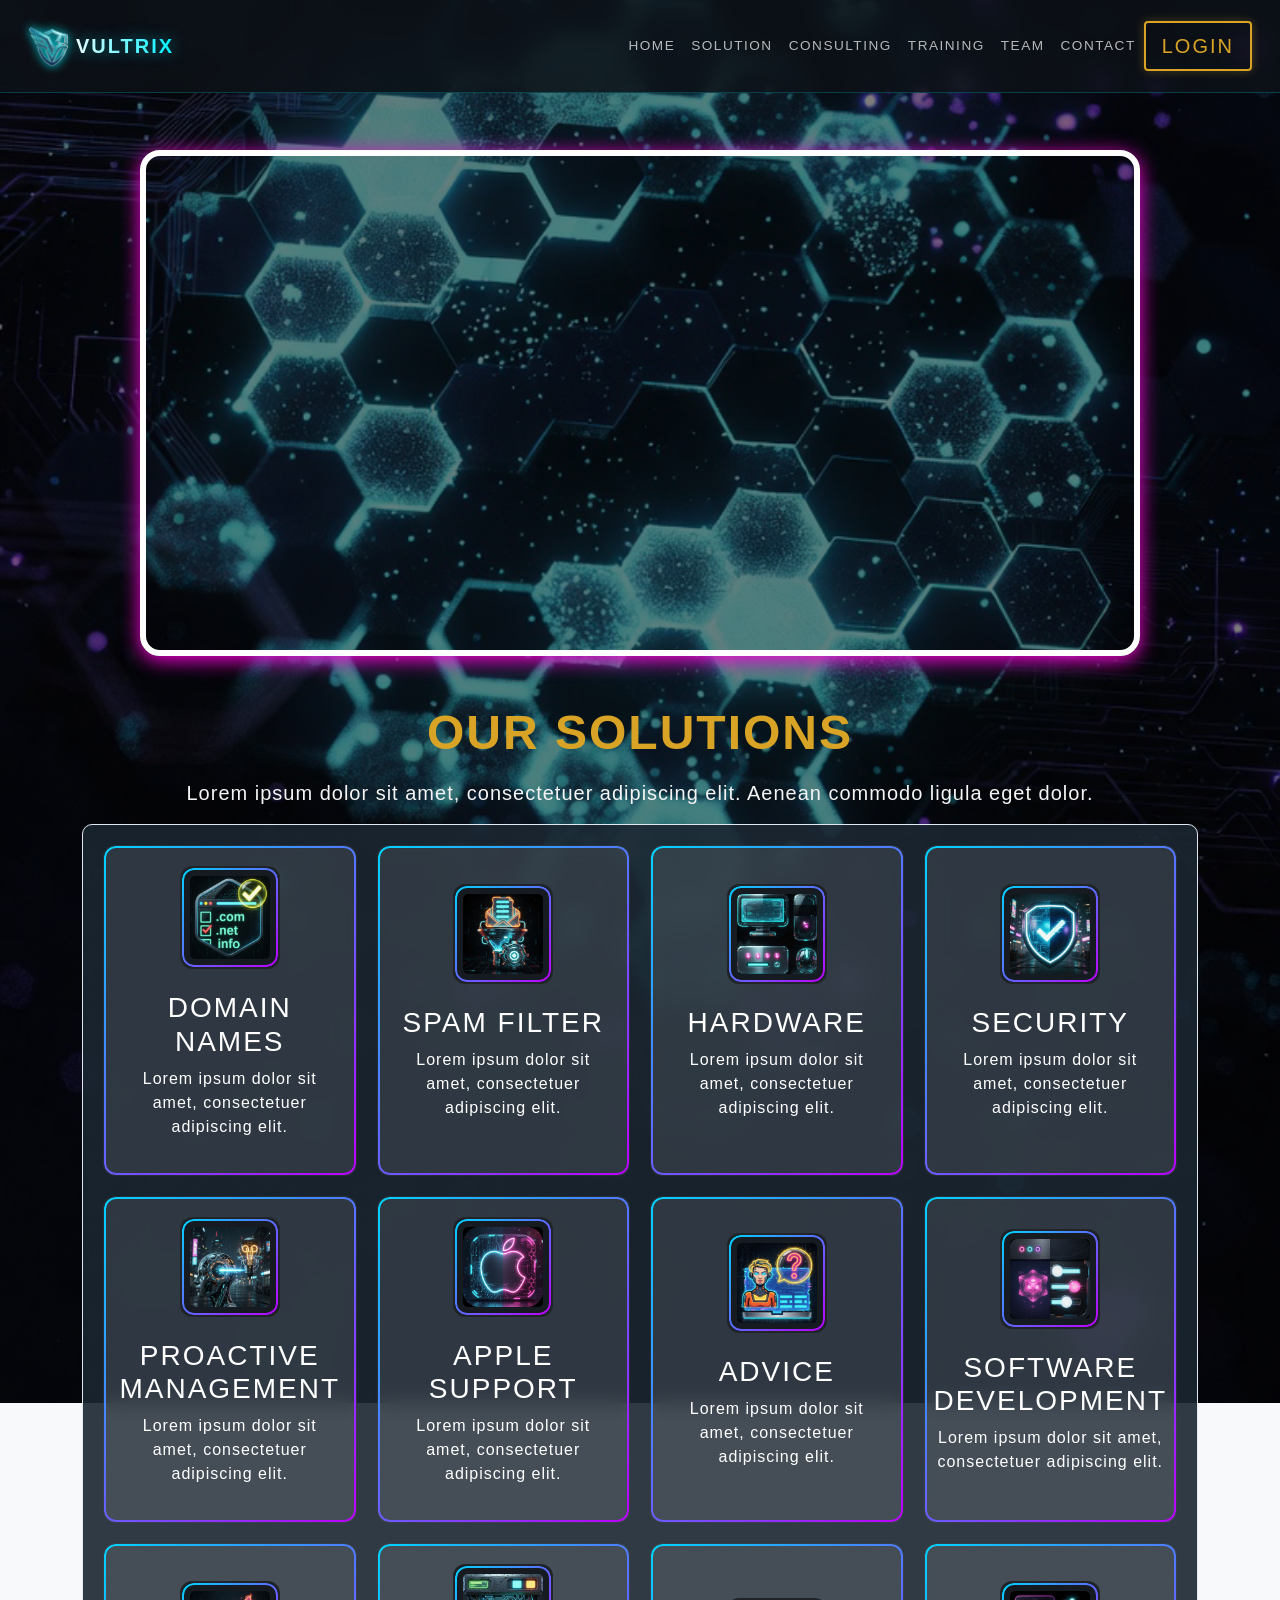
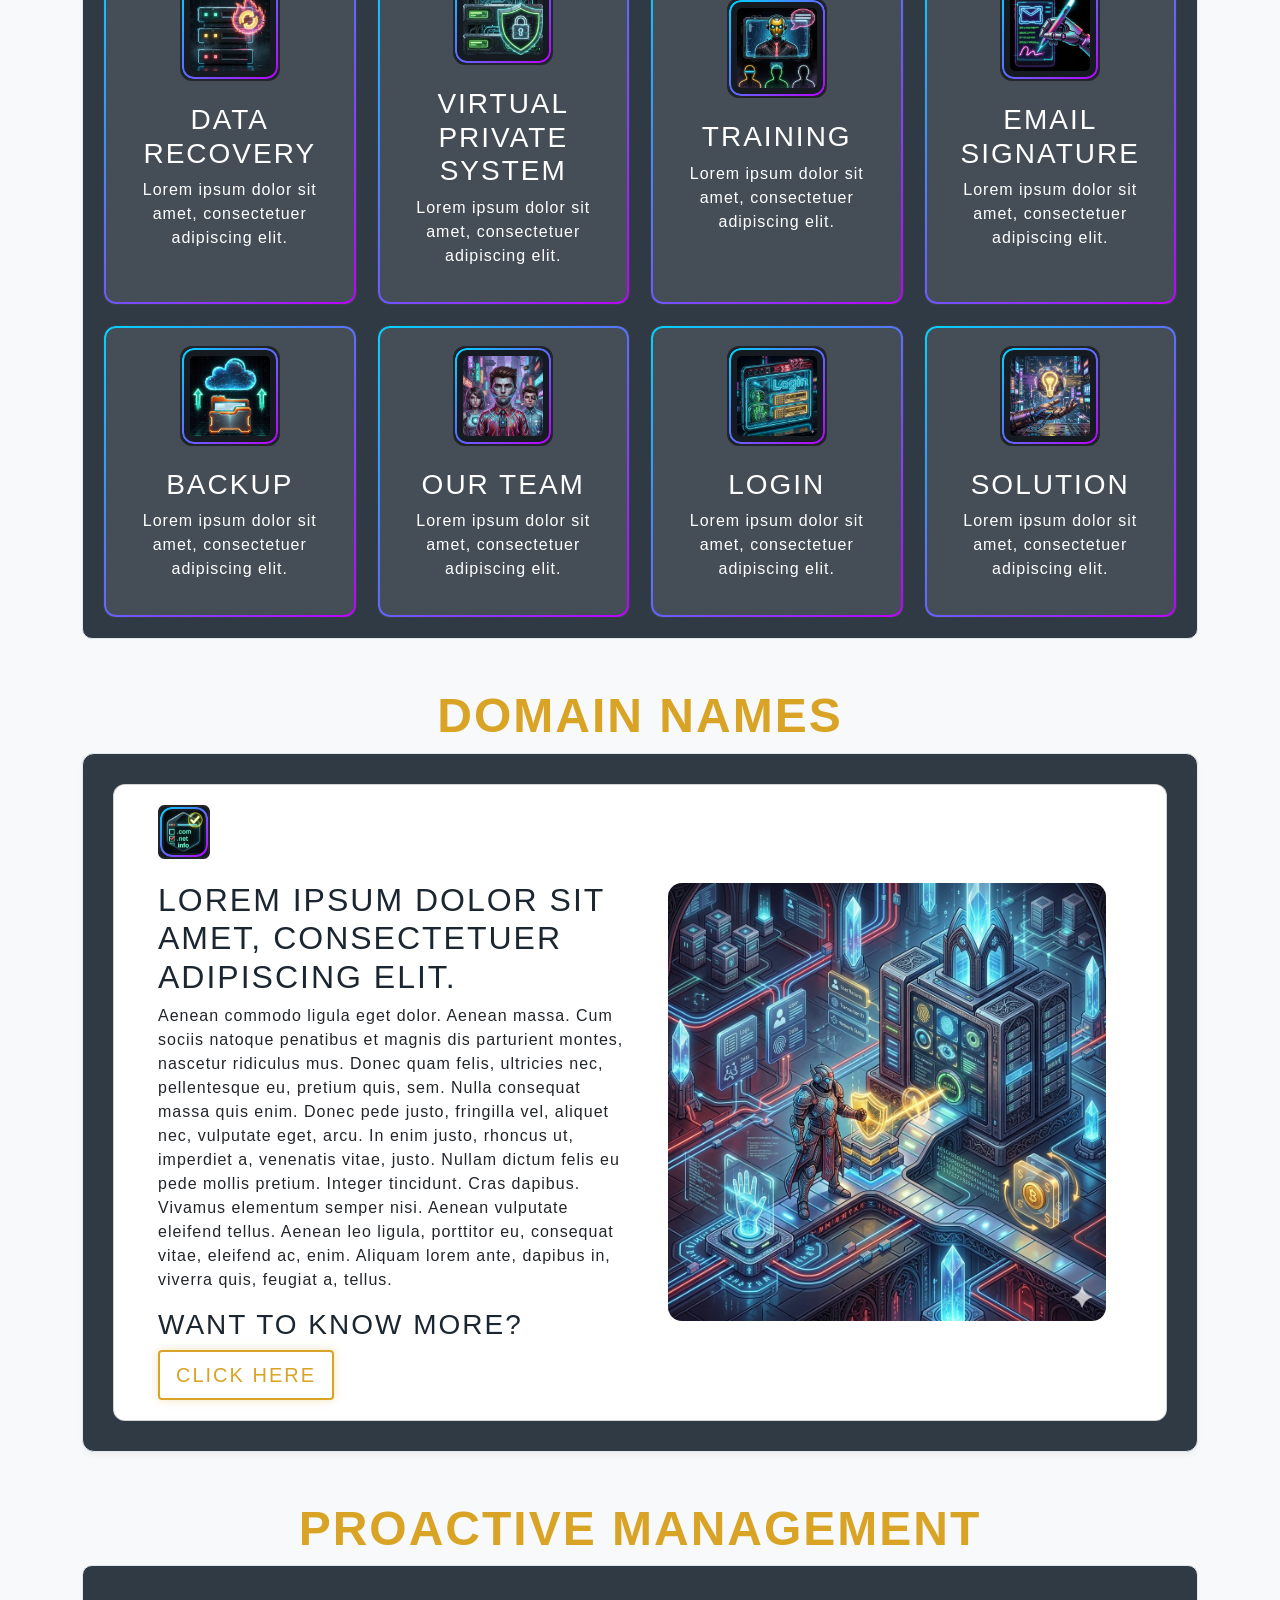
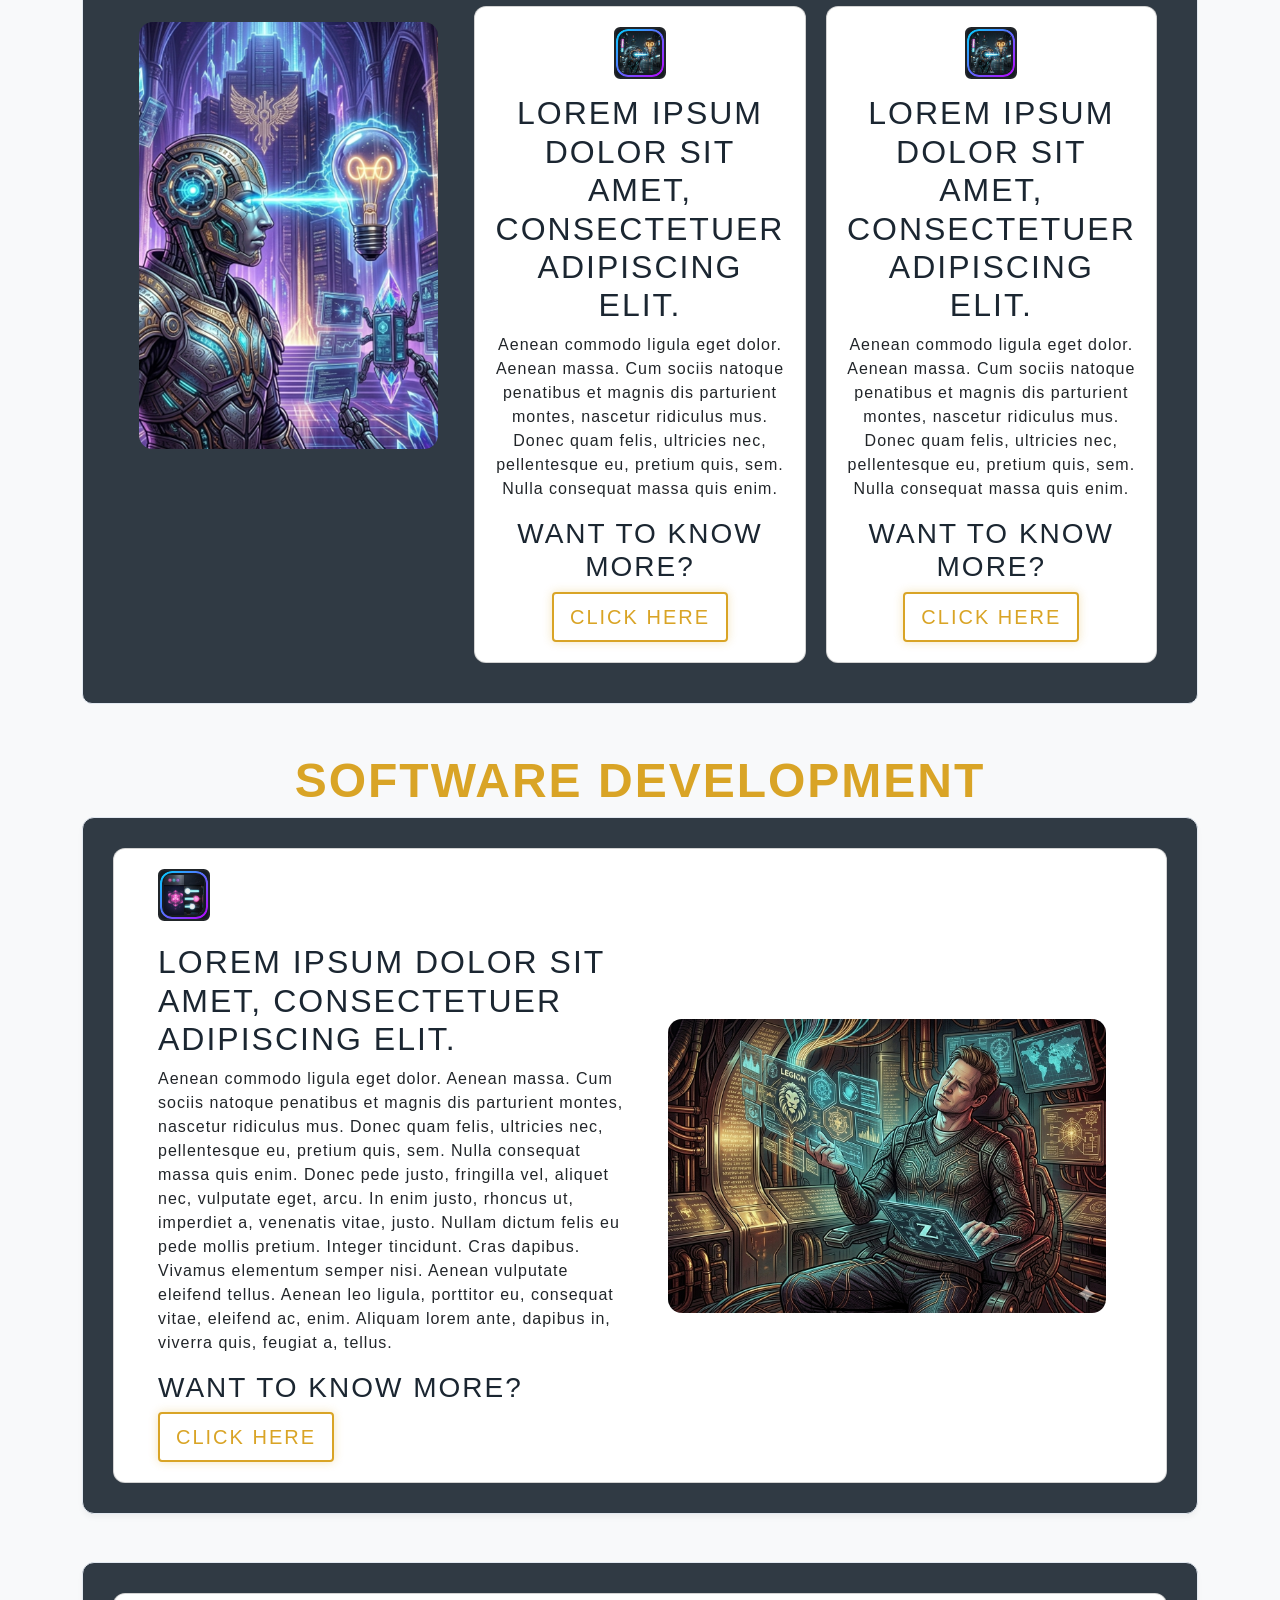
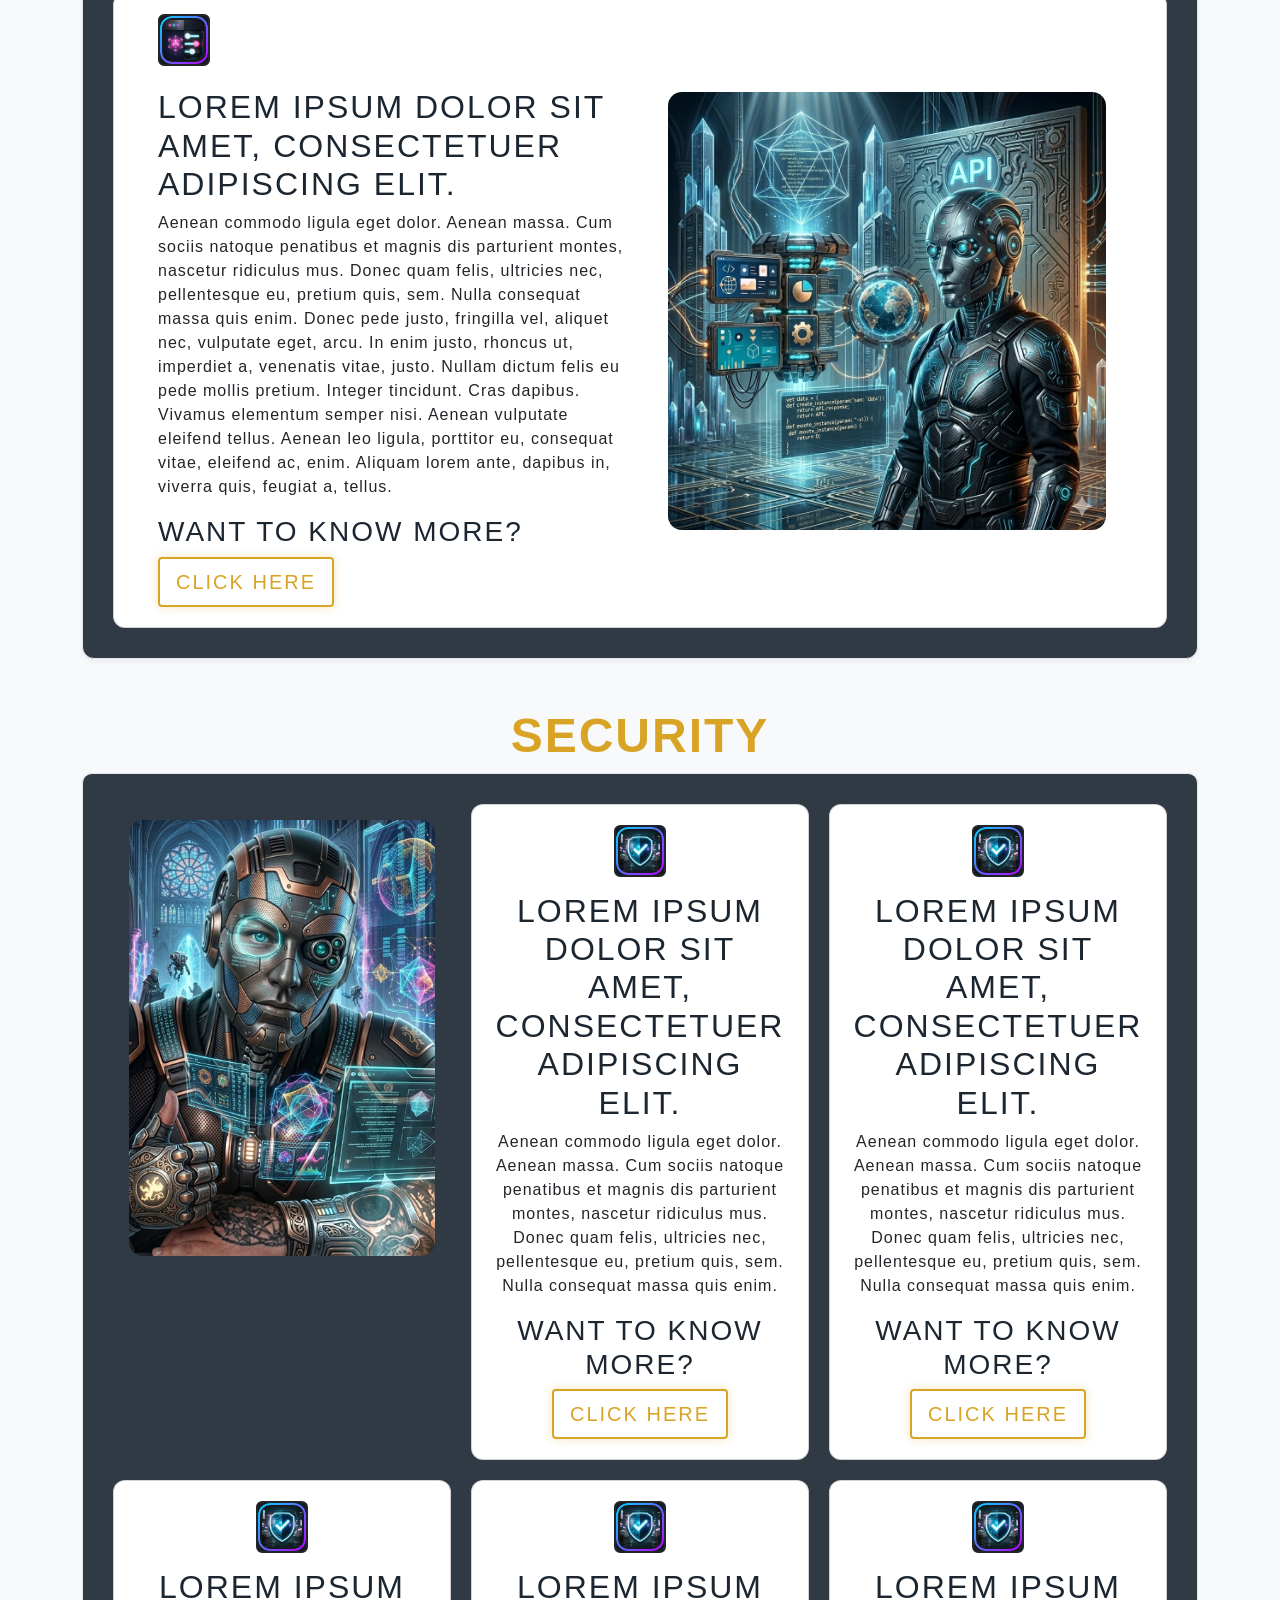
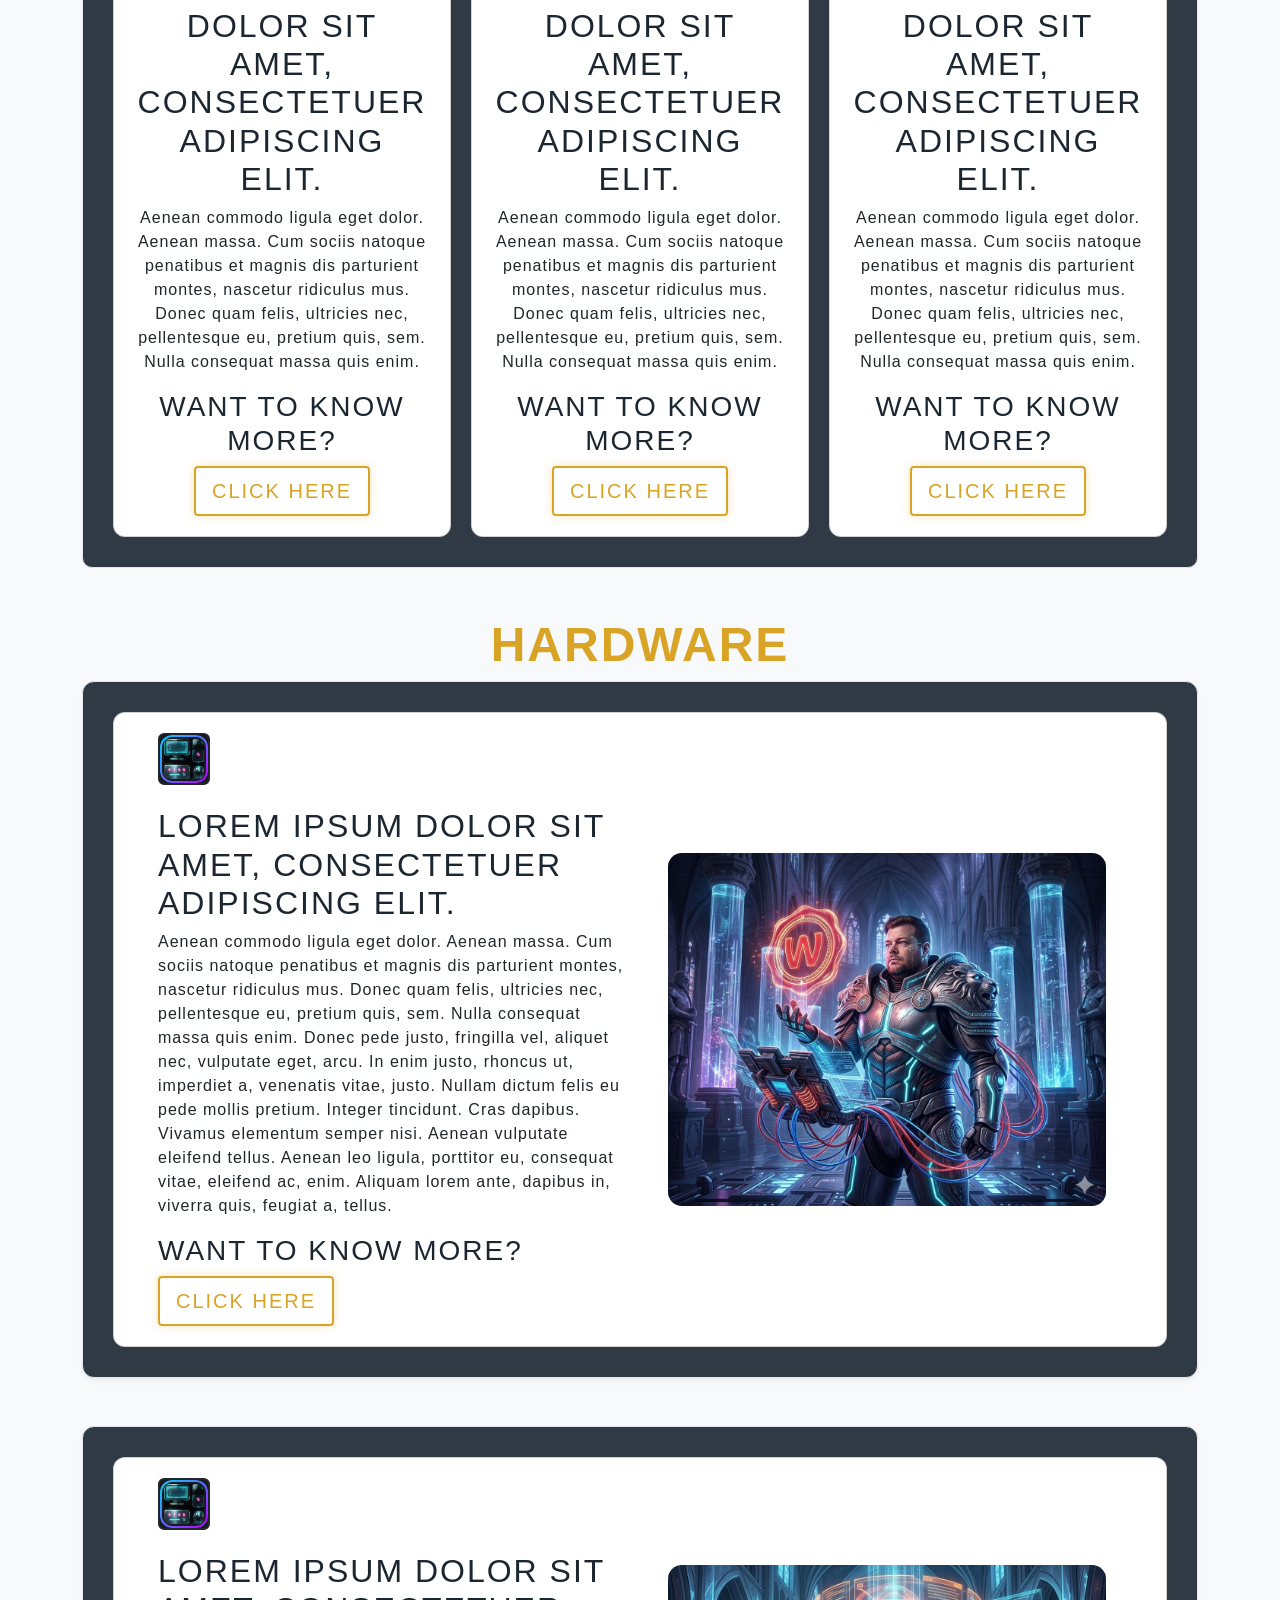
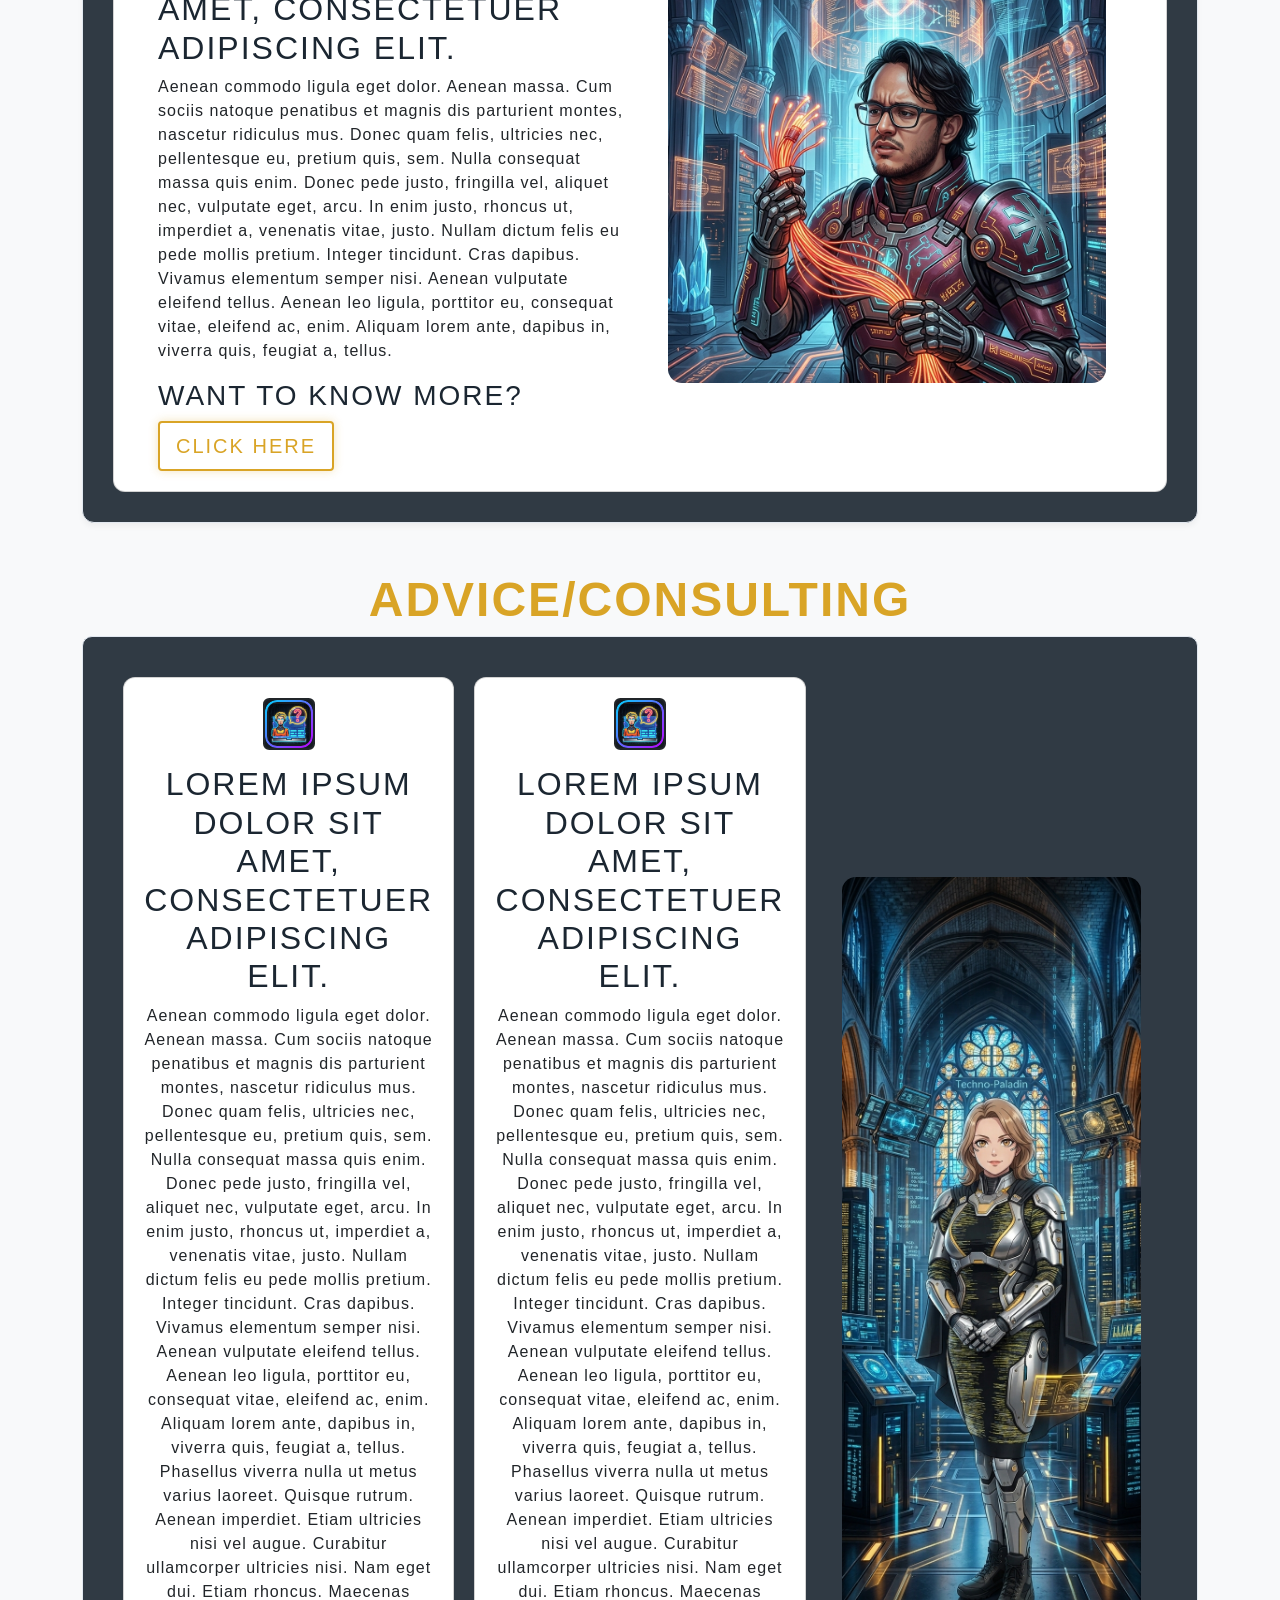
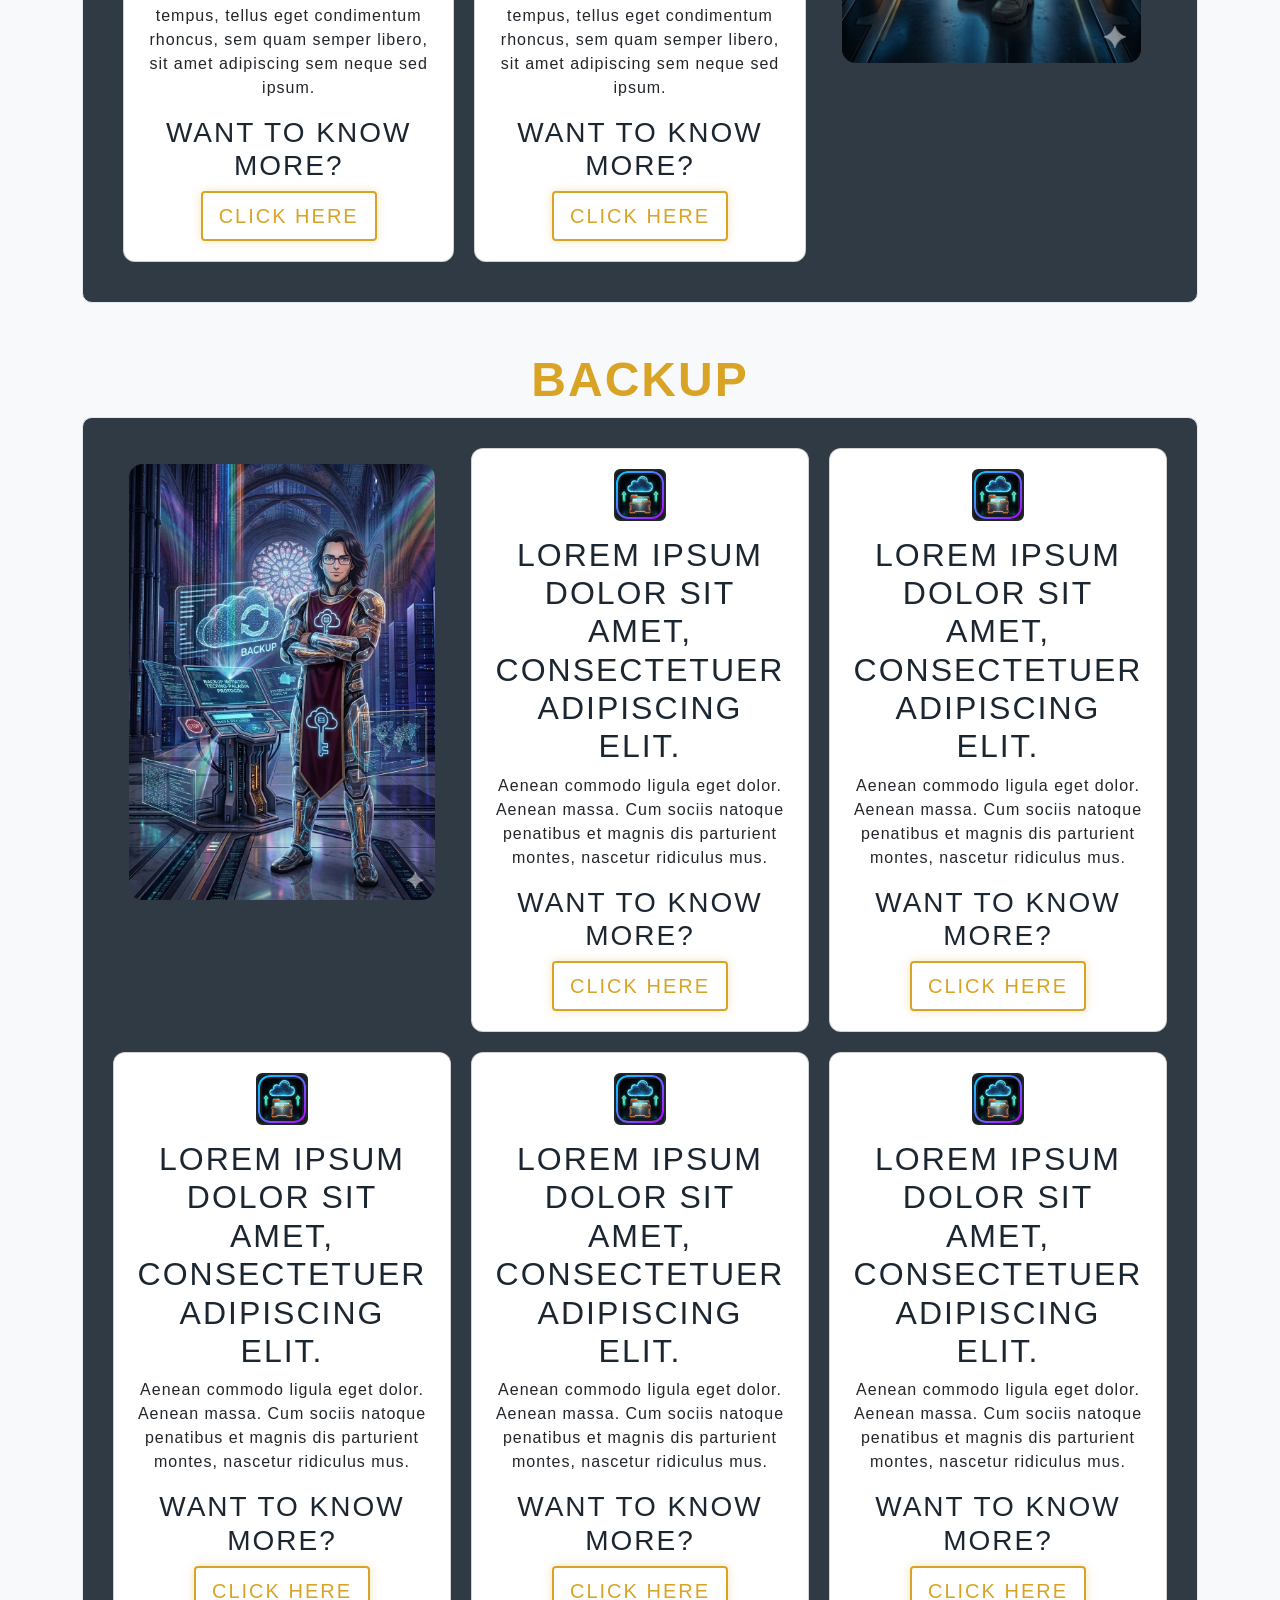
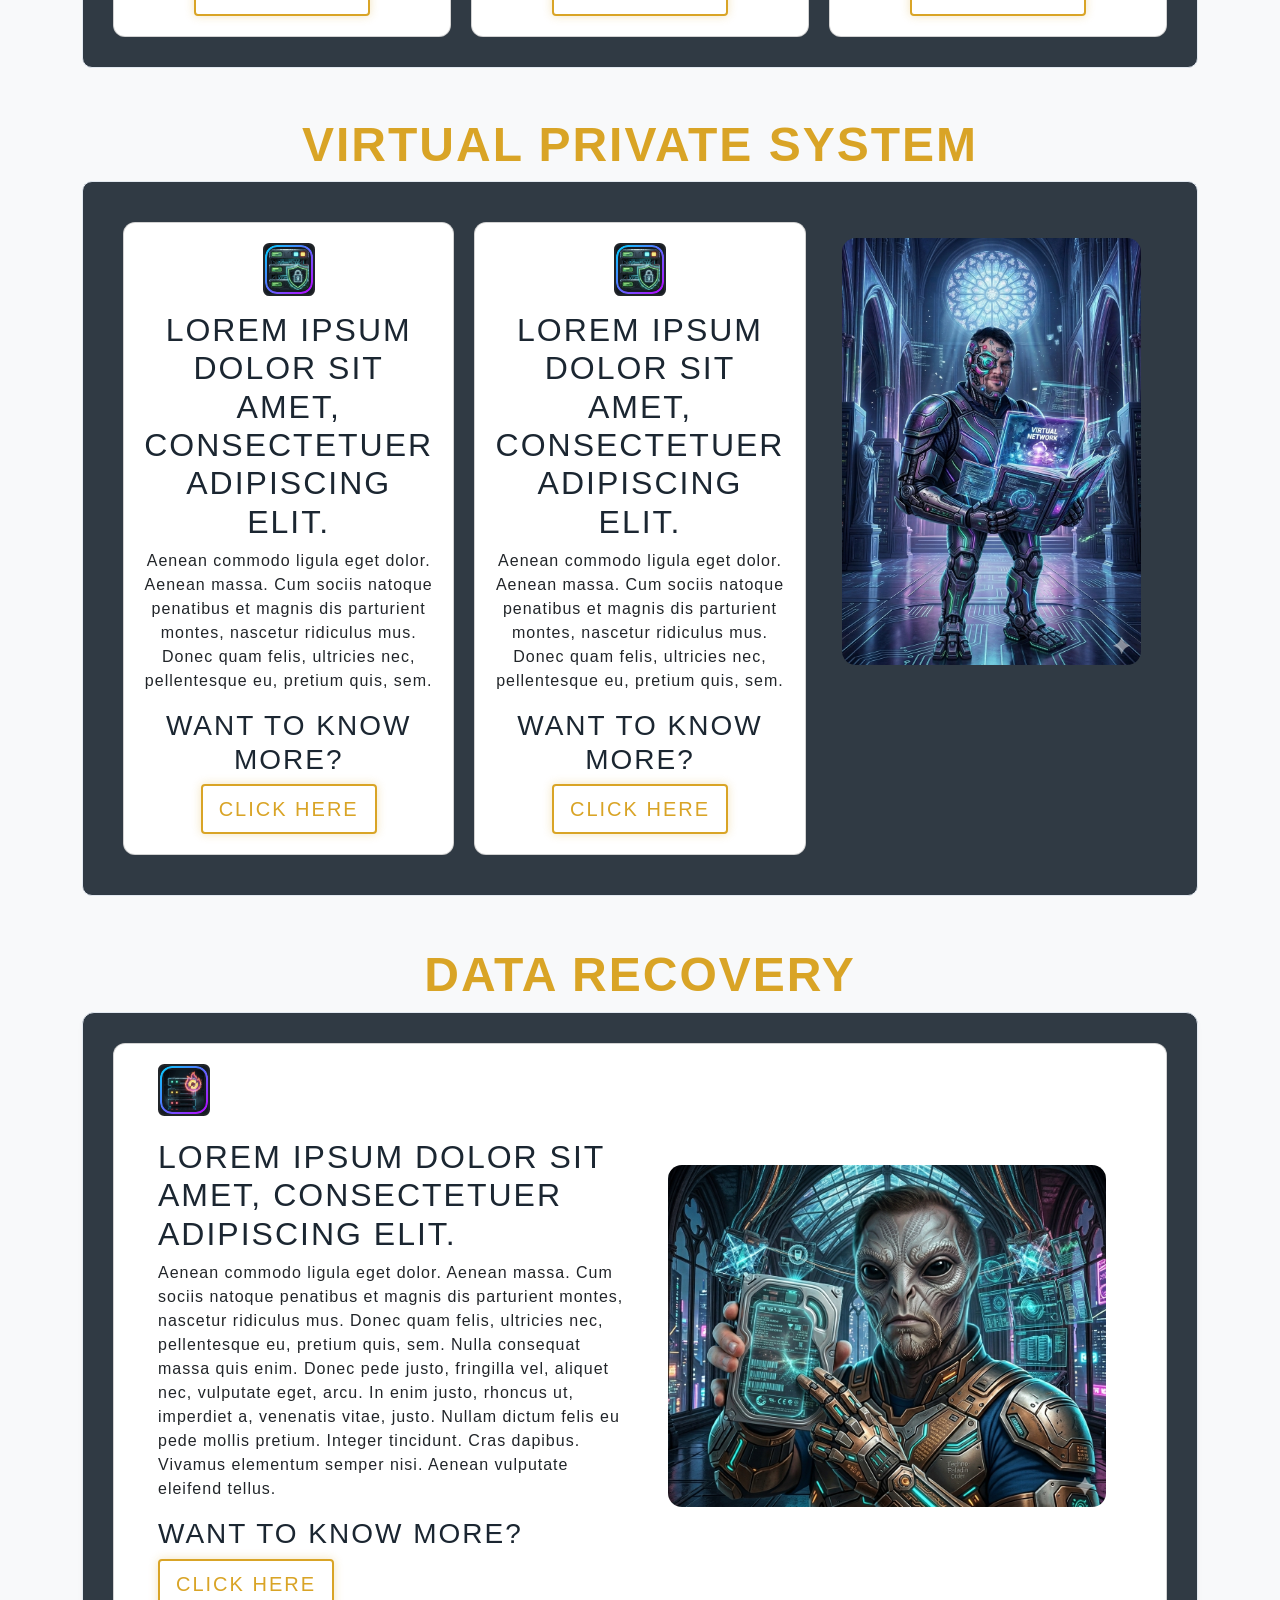
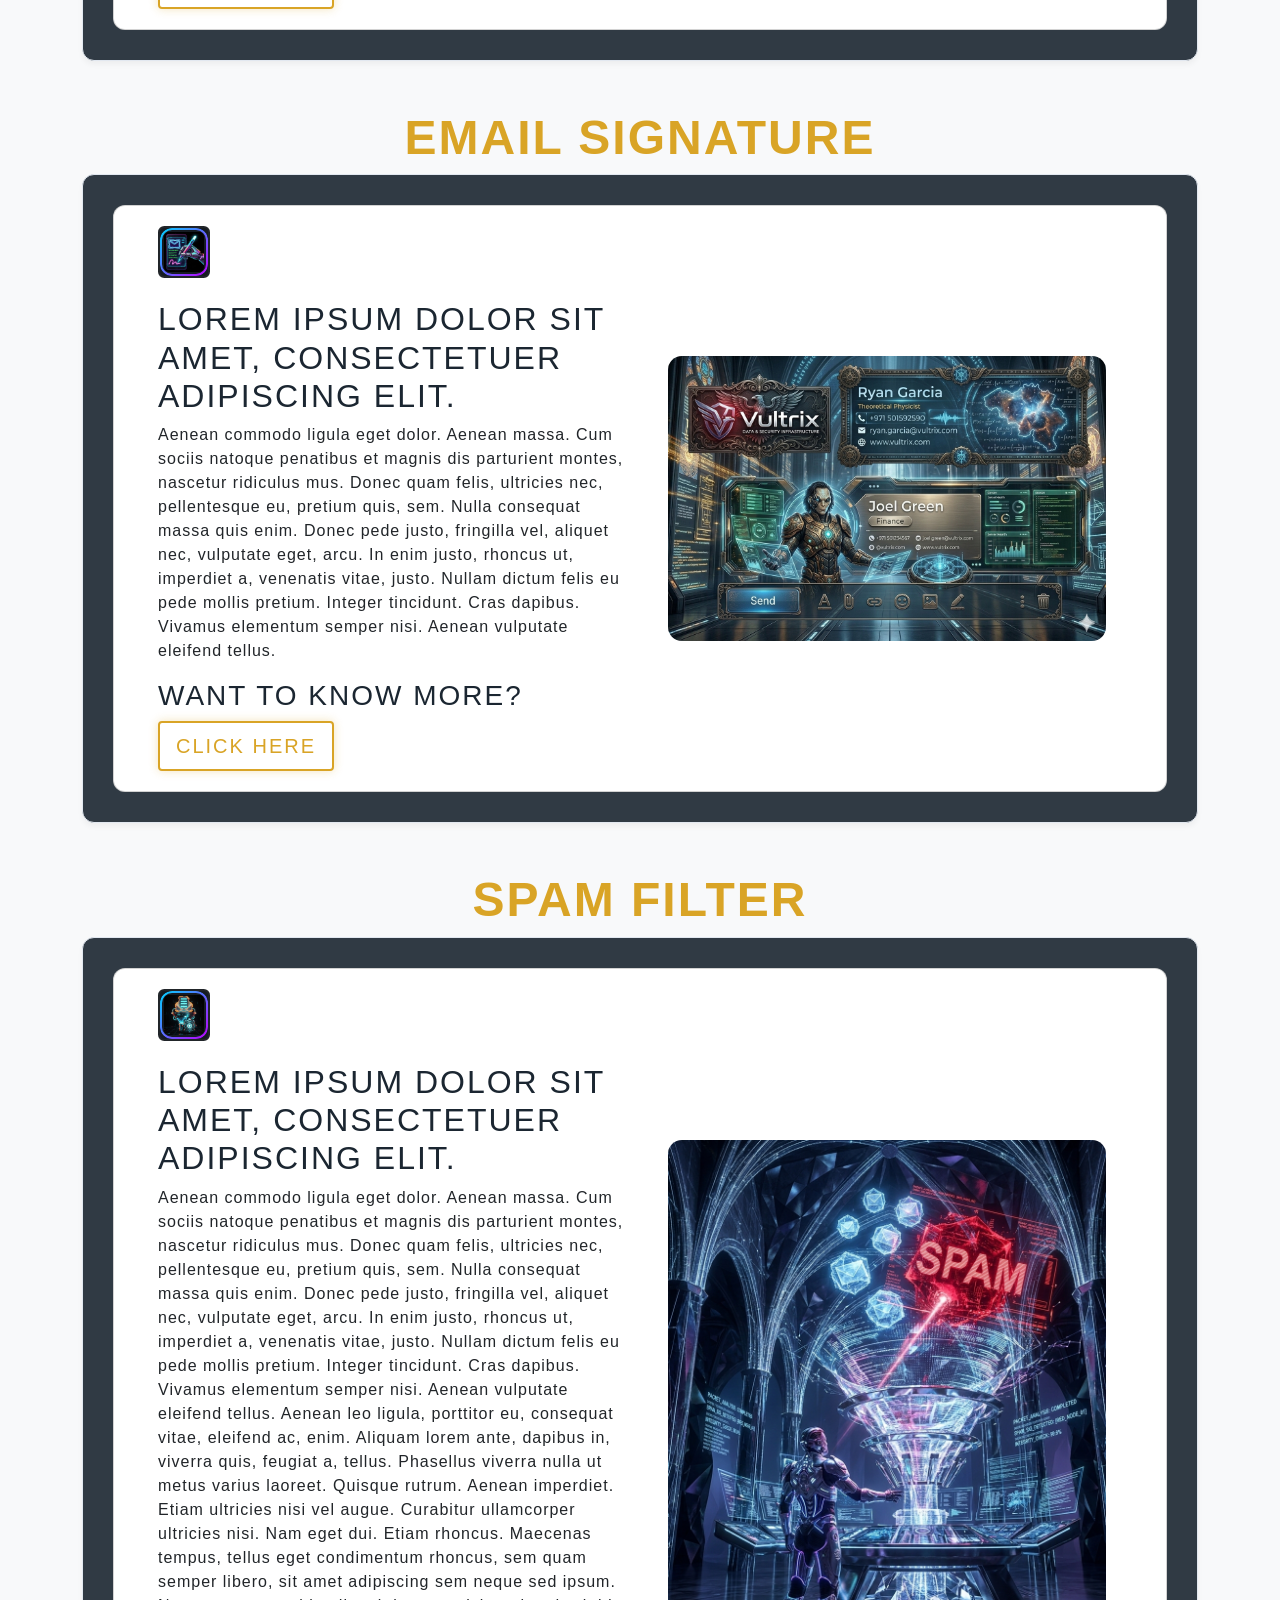
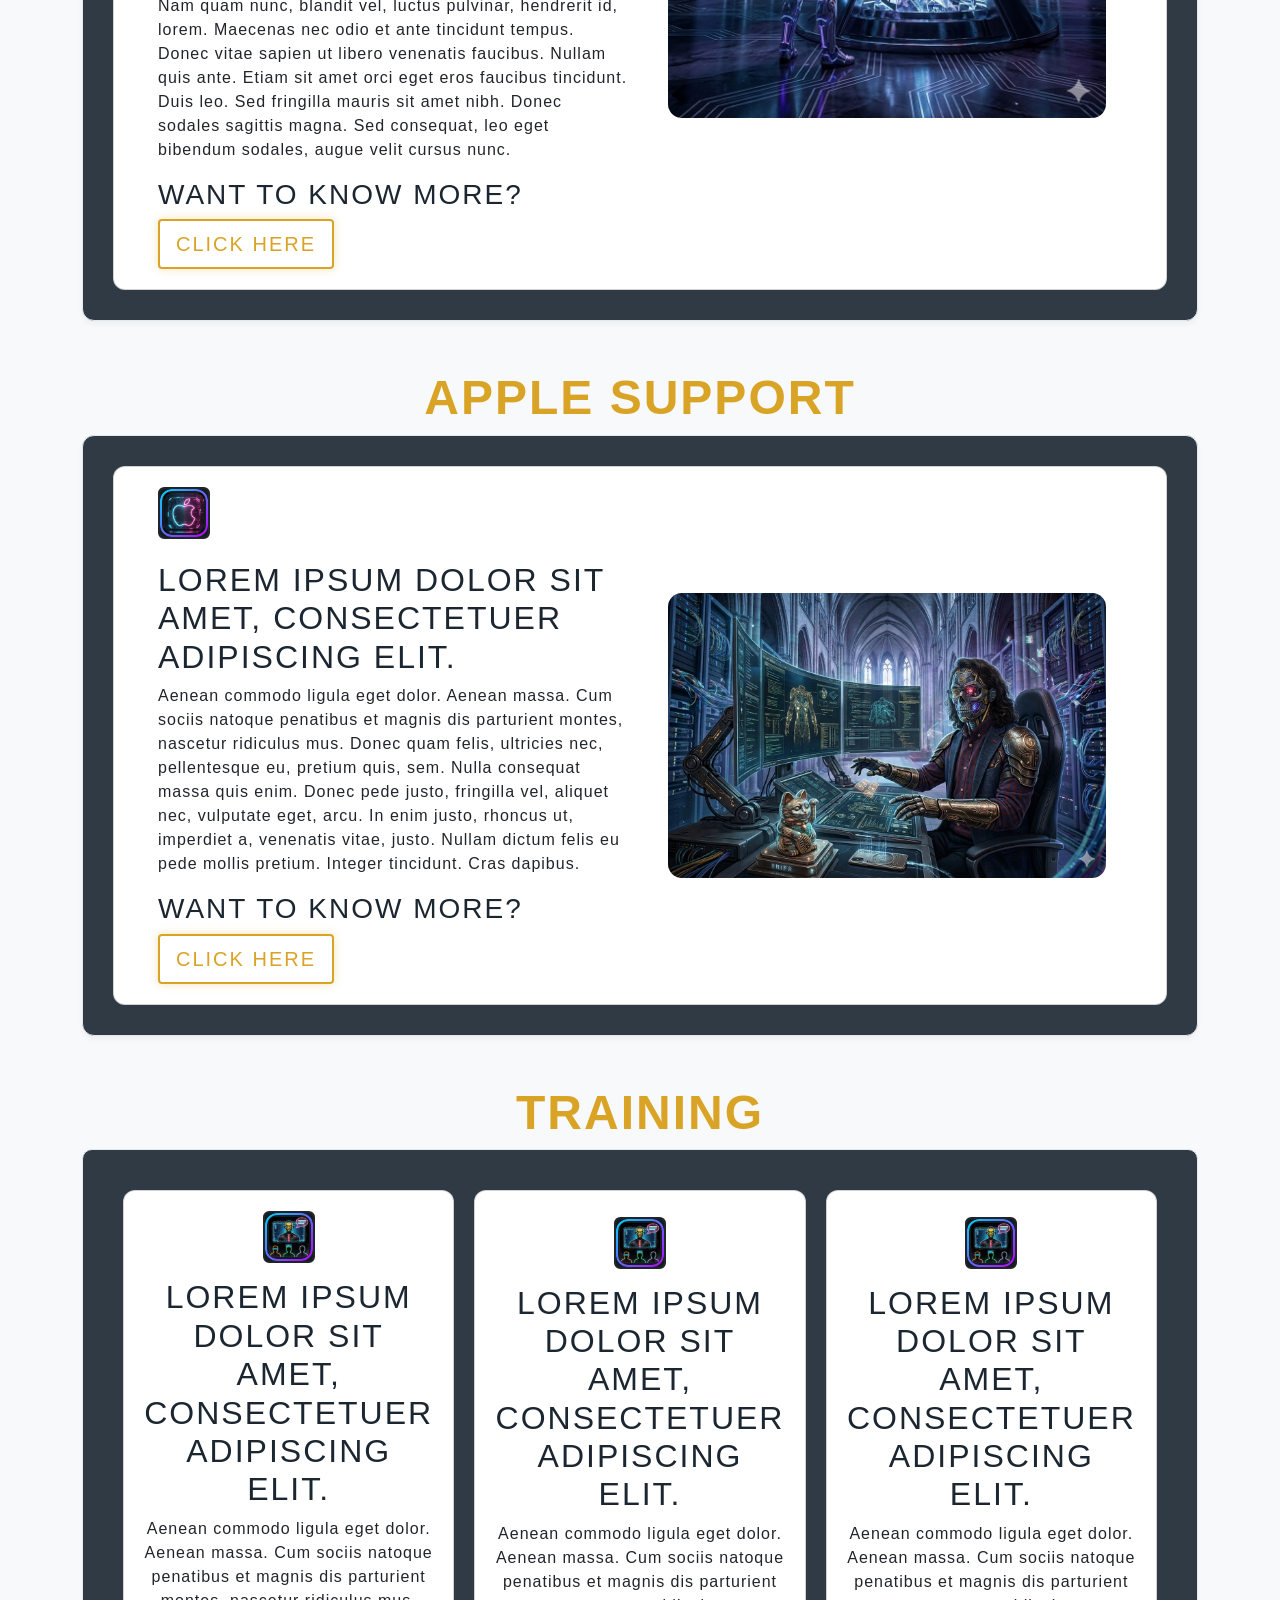
==== commit 5c99fc5a: "Add files via upload" ====
--- a/index.html
+++ b/index.html
@@ -16,60 +16,41 @@
 <body class="bg-light">
 
 
-    <!-- Example: Brand/Logo + Navbar Text -->
-    <nav class="navbar navbar-expand-sm navbar-dark fixed-top" style="background-color: #1B2631">
-        <div class="container-fluid">
-            <!-- Brand / Logo -->
-            <a class="navbar-brand d-flex align-items-center gap-2" href="#home">
-                <!-- Using an image: Bootstrap will size/align it nicely in the navbar -->
-                <img src="images/logo.png"
-                     alt="Logo"
-                     width="40"
-                     height=""
-                     class="rounded" />
-                <span></span>
-                Vultrix
-            </a>
-
-                <!-- Toggler (for small screens) -->
-                <button class="navbar-toggler"
-                        type="button"
-                        data-bs-toggle="collapse"
-                        data-bs-target="#mainNavbar"
-                        aria-controls="mainNavbar"
-                        aria-expanded="false"
-                        aria-label="Toggle navigation">
-                    <span class="navbar-toggler-icon"></span>
-                </button>
-
-                <div class="collapse navbar-collapse" id="mainNavbar">
-                    <!-- Left links -->
-                    <ul class="navbar-nav ms-auto mb-2 mb-sm-0">
-                        <li class="nav-item">
-                            <a class="nav-link active" aria-current="page" href="#home">Home</a>
-                        </li>
-                        <li class="nav-item">
-                            <a class="nav-link" href="#solution">Solution</a>
-                        </li>
-                        <li class="nav-item">
-                            <a class="nav-link" href="#consulting">Consulting</a>
-                        </li>
-                        <li class="nav-item">
-                            <a class="nav-link" href="#training">Training</a>
-                        </li>
-                        <li class="nav-item">
-                            <a class="nav-link" href="team.html">Team</a>
-                        </li>
-                        <li class="nav-item">
-                            <a class="nav-link" href="#contact">Contact Us</a>
-                        </li>
-                    </ul>
-
-                    <!-- Navbar text (non-link content aligned vertically) -->
+    <nav class="navbar navbar-expand-sm navbar-dark fixed-top futuristic-nav">
+    <div class="container-fluid">
+        <a class="navbar-brand d-flex align-items-center gap-2" href="#home">
+            <div class="logo-container">
+                <img src="images/logo.png" alt="Logo" width="40" class="rounded logo-glow" />
+            </div>
+            <span class="brand-text">VULTRIX</span>
+        </a>
+
+        <button class="navbar-toggler custom-toggler" type="button" data-bs-toggle="collapse" data-bs-target="#mainNavbar">
+            <span class="navbar-toggler-icon"></span>
+        </button>
+
+        <div class="collapse navbar-collapse" id="mainNavbar">
+            <ul class="navbar-nav ms-auto mb-2 mb-sm-0">
+                <li class="nav-item"><a class="nav-link" href="#home">HOME</a></li>
+                <li class="nav-item"><a class="nav-link" href="#solution">SOLUTION</a></li>
+                <li class="nav-item"><a class="nav-link" href="#consulting">CONSULTING</a></li>
+                <li class="nav-item"><a class="nav-link" href="#training">TRAINING</a></li>
+                <li class="nav-item"><a class="nav-link" href="team.html">TEAM</a></li>
+                <li class="nav-item"><a class="nav-link" href="#contact">CONTACT</a></li>
+            </ul>
+
+           <!-- Navbar text (non-link content aligned vertically) -->
                     <span class="navbar-text">
-                        <a href="login.html#login" class="btn btn-custom-gold btn-lg fs-5 text-black">Login</a>
+                        <a href="login.html#login" class="btn btn-custom-gold btn-lg fs-5">Login</a>
                     </span>
                 </div>
+                </a>
+            </span>
+        </div>
+    </div>
+</nav>
+
+                   
 </div>
     </nav>
 
@@ -77,7 +58,7 @@
     <!-- Home -->
 
       <div id="home">
-  <section style="background-color:"> <div class="container" style="padding-top: 100px">
+  <section style="background-color:"> <div class="container" style="padding-top: 150px">
         
         <div class="row g-0 align-items-center justify-content-center">
           <video autoplay muted loop playsinline style="width: 1000px; height: auto; object-fit: cover; display: block; border: 6px solid white; border-radius: 20px; box-shadow: 0px 4px 20px rgb(255, 0, 220);" class= "pulse-glow">
@@ -1033,11 +1014,19 @@
                                                                                             <img src="images/linkedin.svg" style="width: 50px;" alt="LinkedIn" />
                                                                                         </div>
                                                                                         <br>
+ 
                                                                                 </div>
+
+<button id="scrollTopBtn" title="Go to top">
+  <div class="glow-point"></div>
+  <span class="arrow">&#8593;</span>
+</button>
+
 </div>
-
-                                                                                <button id="scrollTopBtn" title="Go to top">&#8593;</button>
-                                                                        <nav class=" navbar navbar-expand-sm navbar-dark" style="background-color: #0D2533">
+<div>
+
+
+                                                                        <nav class=" navbar navbar-expand-sm navbar-dark futuristic-nav" style="background-color: #0D2533">
 
                                                                             <div class="container justify-content-center">
                                                                                 <span class="navbar-text">
@@ -1049,8 +1038,8 @@
 
                                                                                 </section>
 
-
-
+</nav>
+</div>
 
 
 
--- a/css/style.css
+++ b/css/style.css
@@ -405,4 +405,142 @@
     100% { transform: translateY(0px); }
 }
 
-*/+*/
+
+/*--------------------------------------------------------------------------------------------*/
+
+
+
+/* Space Futuristic Theme */
+@import url('https://fonts.googleapis.com/css2?family=Orbitron:wght@400;700&family=Rajdhani:wght@300;500;700&display=swap');
+
+body {
+    font-family: 'Rajdhani', sans-serif;
+    letter-spacing: 1px;
+}
+
+h1, h2, h3, .navbar-brand, .btn {
+    font-family: 'Orbitron', sans-serif;
+    text-transform: uppercase;
+    letter-spacing: 2px;
+}
+
+/* Futuristic Glassmorphism Buttons */
+.btn-custom-gold {
+    background: transparent !important;
+    color: #D9A426 !important;
+    border: 2px solid #D9A426 !important;
+    box-shadow: 0 0 10px rgba(217, 164, 38, 0.3);
+    transition: all 0.3s ease;
+    position: relative;
+    overflow: hidden;
+}
+
+.btn-custom-gold:hover {
+    background: #D9A426 !important;
+    color: #000 !important;
+    box-shadow: 0 0 20px #D9A426, 0 0 40px rgba(217, 164, 38, 0.5);
+    transform: translateY(-2px);
+}
+
+/* Neon Pulse Animation for the Video/Images */
+.pulse-glow {
+    animation: neonPulse 2s infinite alternate;
+}
+
+@keyframes neonPulse {
+    from {
+        box-shadow: 0 0 10px #ff00dc, 0 0 20px #ff00dc;
+    }
+    to {
+        box-shadow: 0 0 20px #ff00dc, 0 0 40px #00d4ff;
+    }
+}
+
+/* Navbar futuristic tweak */
+.navbar {
+    border-bottom: 1px solid rgba(217, 164, 38, 0.2);
+    backdrop-filter: blur(15px);
+}
+
+/*--------------------------------------------------------------------------------------------*/
+
+
+/* Futuristic Nav Styles */
+.futuristic-nav {
+    background: rgba(13, 18, 24, 0.85) !important; /* Deep space void */
+    backdrop-filter: blur(10px); /* Frosted glass effect */
+    border-bottom: 1px solid rgba(0, 242, 255, 0.2); /* Thin neon horizon line */
+    padding: 0.8rem 1rem;
+    letter-spacing: 1.5px;
+}
+
+/* Brand Styling */
+.brand-text {
+    font-weight: 800;
+    background: linear-gradient(90deg, #fff, #00f2ff);
+    -webkit-background-clip: text;
+    -webkit-text-fill-color: transparent;
+    text-shadow: 0 0 15px rgba(0, 242, 255, 0.5);
+}
+
+.logo-glow {
+    filter: drop-shadow(0 0 5px #00f2ff);
+}
+
+/* Nav Link Hover Effects */
+.futuristic-nav .nav-link {
+    color: rgba(255, 255, 255, 0.7) !important;
+    position: relative;
+    transition: all 0.3s ease;
+    font-size: 0.85rem;
+    font-weight: 500;
+}
+
+.futuristic-nav .nav-link:hover, 
+.futuristic-nav .nav-link.active {
+    color: #00f2ff !important;
+    text-shadow: 0 0 10px rgba(0, 242, 255, 0.8);
+}
+
+/* Decorative underline for links */
+.futuristic-nav .nav-link::after {
+    content: '';
+    position: absolute;
+    bottom: 0;
+    left: 50%;
+    width: 0;
+    height: 2px;
+    background: #00f2ff;
+    transition: all 0.3s ease;
+    box-shadow: 0 0 10px #00f2ff;
+}
+
+.futuristic-nav .nav-link:hover::after {
+    width: 80%;
+    left: 10%;
+}
+
+/* Neon Gold Button */
+.btn-neon-gold {
+    position: relative;
+    background: transparent;
+    border: 1px solid #ffcc00;
+    color: #ffcc00;
+    padding: 8px 25px;
+    overflow: hidden;
+    transition: all 0.4s;
+    font-weight: bold;
+    clip-path: polygon(10% 0, 100% 0, 90% 100%, 0% 100%); /* Angled sci-fi edges */
+}
+
+.btn-neon-gold:hover {
+    background: #ffcc00;
+    color: #000;
+    box-shadow: 0 0 20px rgba(255, 204, 0, 0.6);
+}
+
+/* Mobile Toggler Customization */
+.custom-toggler {
+    border-color: rgba(0, 242, 255, 0.5);
+}
--- a/css/upbutton.css
+++ b/css/upbutton.css
@@ -1,23 +1,86 @@
 #scrollTopBtn {
-    display: none; /* Hidden by default */
-    position: fixed;
-    bottom: 20px;
-    right: 30px;
-    z-index: 99;
-    border: none;
-    outline: none;
-    background-color: #333;
-    color: white;
-    cursor: pointer;
-    padding: 15px;
-    border-radius: 50%; /* Makes it circular */
-    font-size: 18px;
-    transition: opacity 0.3s;
+  position: fixed;
+  bottom: 30px;
+  right: 30px;
+  width: 60px;
+  height: 60px;
+  background: rgba(10, 15, 25, 0.8); /* Deep space blue */
+  color: #00f2ff; /* Cyber cyan */
+  border: 2px solid #00f2ff;
+  border-radius: 12px; /* Slight rounding for a tech look */
+  cursor: pointer;
+  font-size: 24px;
+  display: flex;
+  align-items: center;
+  justify-content: center;
+  transition: all 0.4s cubic-bezier(0.175, 0.885, 0.32, 1.275);
+  overflow: hidden;
+  backdrop-filter: blur(10px);
+  box-shadow: 0 0 15px rgba(0, 242, 255, 0.3), 
+              inset 0 0 10px rgba(0, 242, 255, 0.2);
+  text-shadow: 0 0 8px #00f2ff;
 }
 
-    #scrollTopBtn:hover {
-        background-color: #555; /* Changes color on hover */
-    }
+/* Hover effects: The button "powers up" */
+#scrollTopBtn:hover {
+  background: #00f2ff;
+  color: #0a0f19;
+  box-shadow: 0 0 30px #00f2ff, 
+              0 0 60px rgba(0, 242, 255, 0.4);
+  transform: translateY(-5px) scale(1.05);
+}
 
+/* Internal "Scanning" Animation */
+#scrollTopBtn::before {
+  content: "";
+  position: absolute;
+  top: -100%;
+  left: 0;
+  width: 100%;
+  height: 100%;
+  background: linear-gradient(
+    transparent, 
+    rgba(0, 242, 255, 0.2), 
+    transparent
+  );
+  transition: none;
+}
 
+#scrollTopBtn:hover::before {
+  animation: scan 1.5s infinite linear;
+}
 
+@keyframes scan {
+  0% { top: -100%; }
+  100% { top: 100%; }
+}
+
+/* Smooth Arrow Animation */
+.arrow {
+  z-index: 2;
+  transition: transform 0.3s ease;
+}
+
+#scrollTopBtn:hover .arrow {
+  animation: bounceUp 0.6s infinite alternate;
+}
+
+@keyframes bounceUp {
+  from { transform: translateY(0); }
+  to { transform: translateY(-5px); }
+}
+
+#scrollTopBtn {
+    position: fixed;      /* Keeps it visible while scrolling */
+    bottom: 80px;         /* Height of your nav (e.g. 60px) + 20px padding */
+    right: 30px;          /* Distance from the right edge */
+    z-index: 1000;        /* Ensures it stays above other elements */
+    cursor: pointer;
+    /* Add your existing futuristic styles below */
+}
+
+/* Optional: Smooth hover effect */
+#scrollTopBtn:hover {
+    transform: translateY(-5px);
+    transition: transform 0.3s ease;
+}
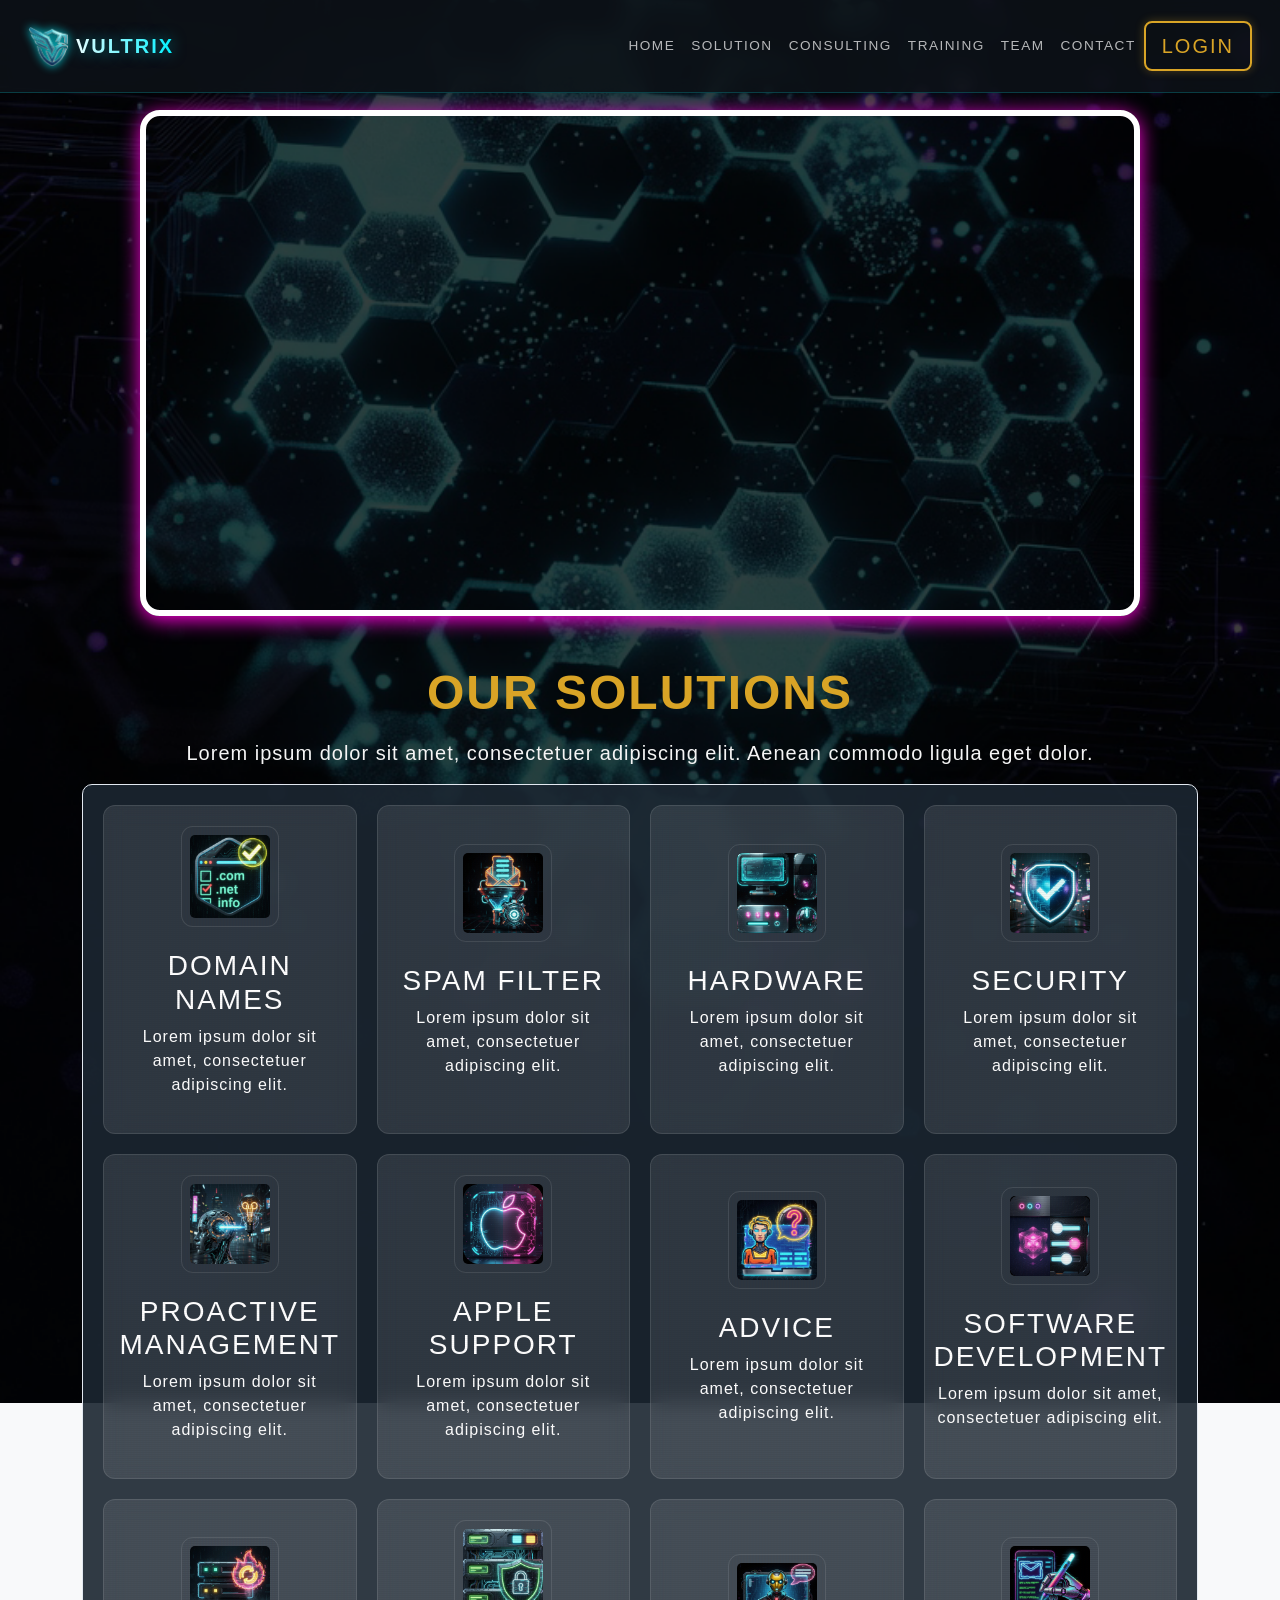
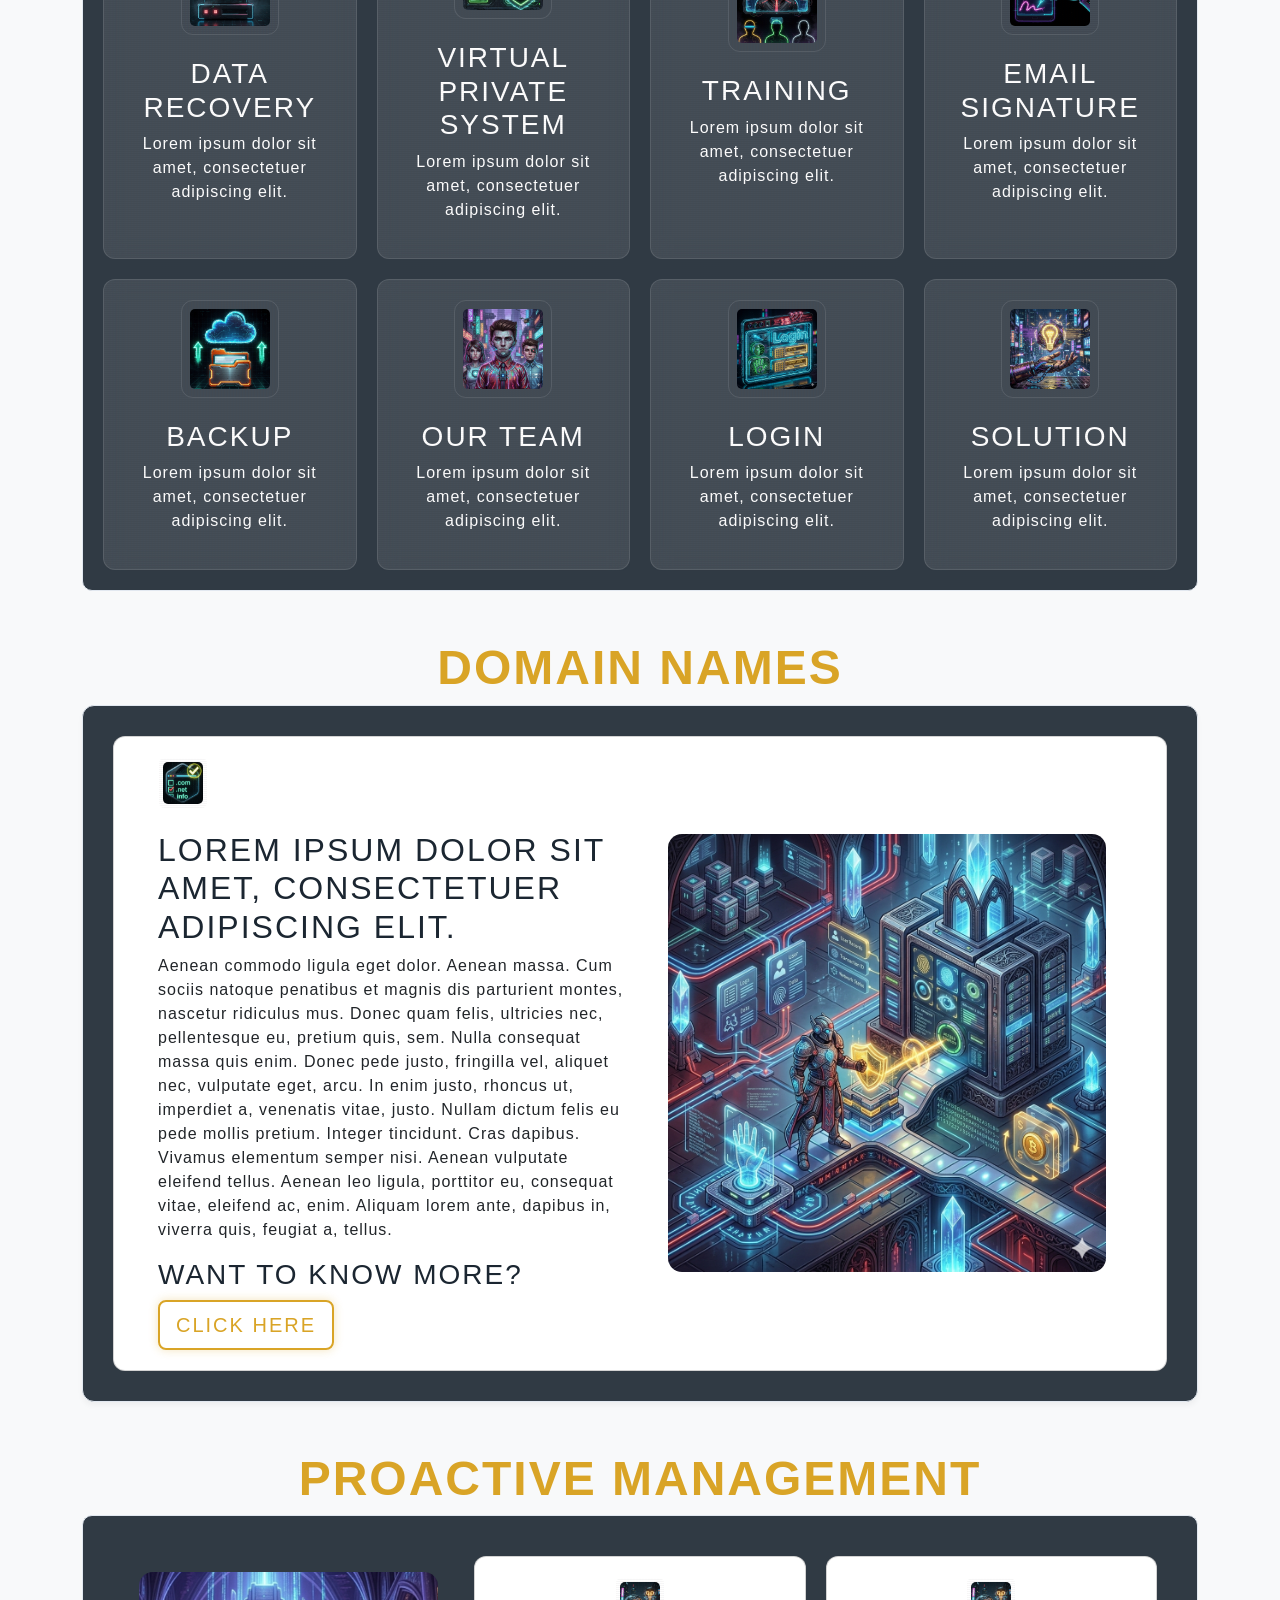
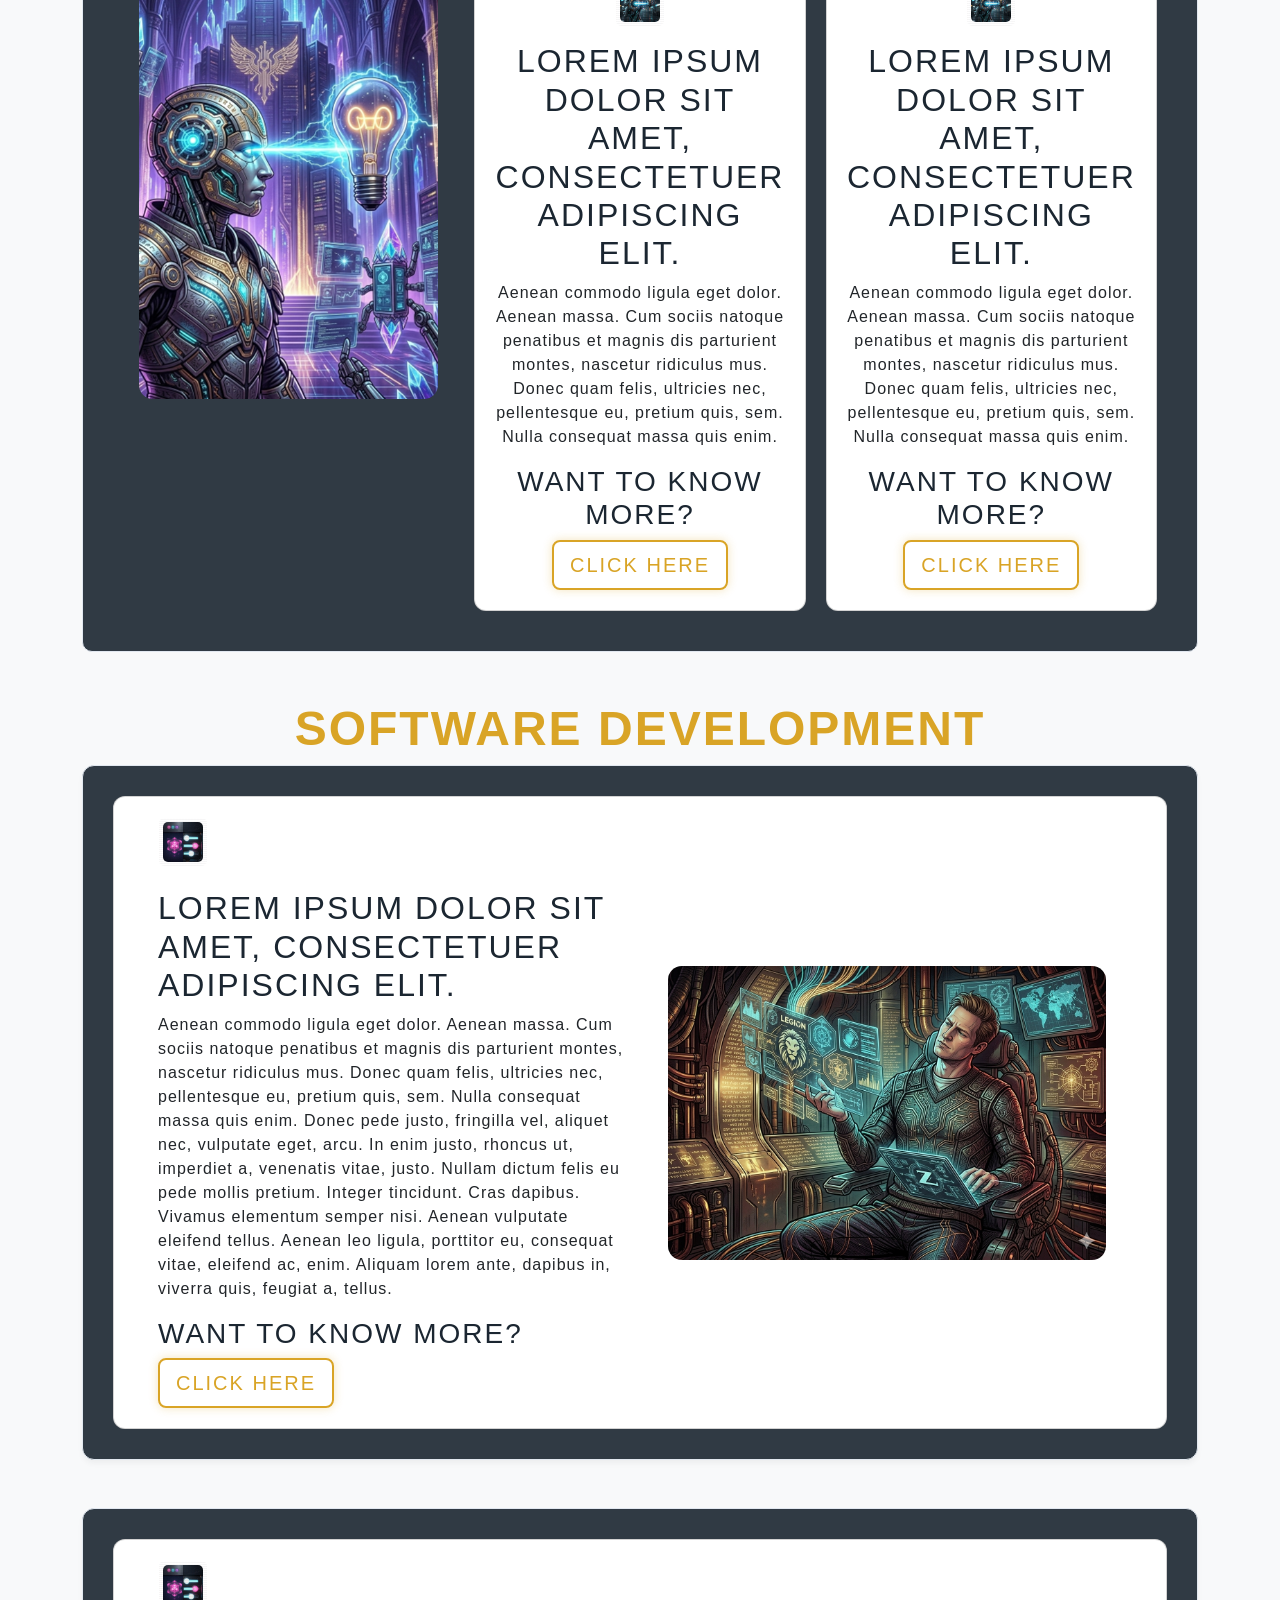
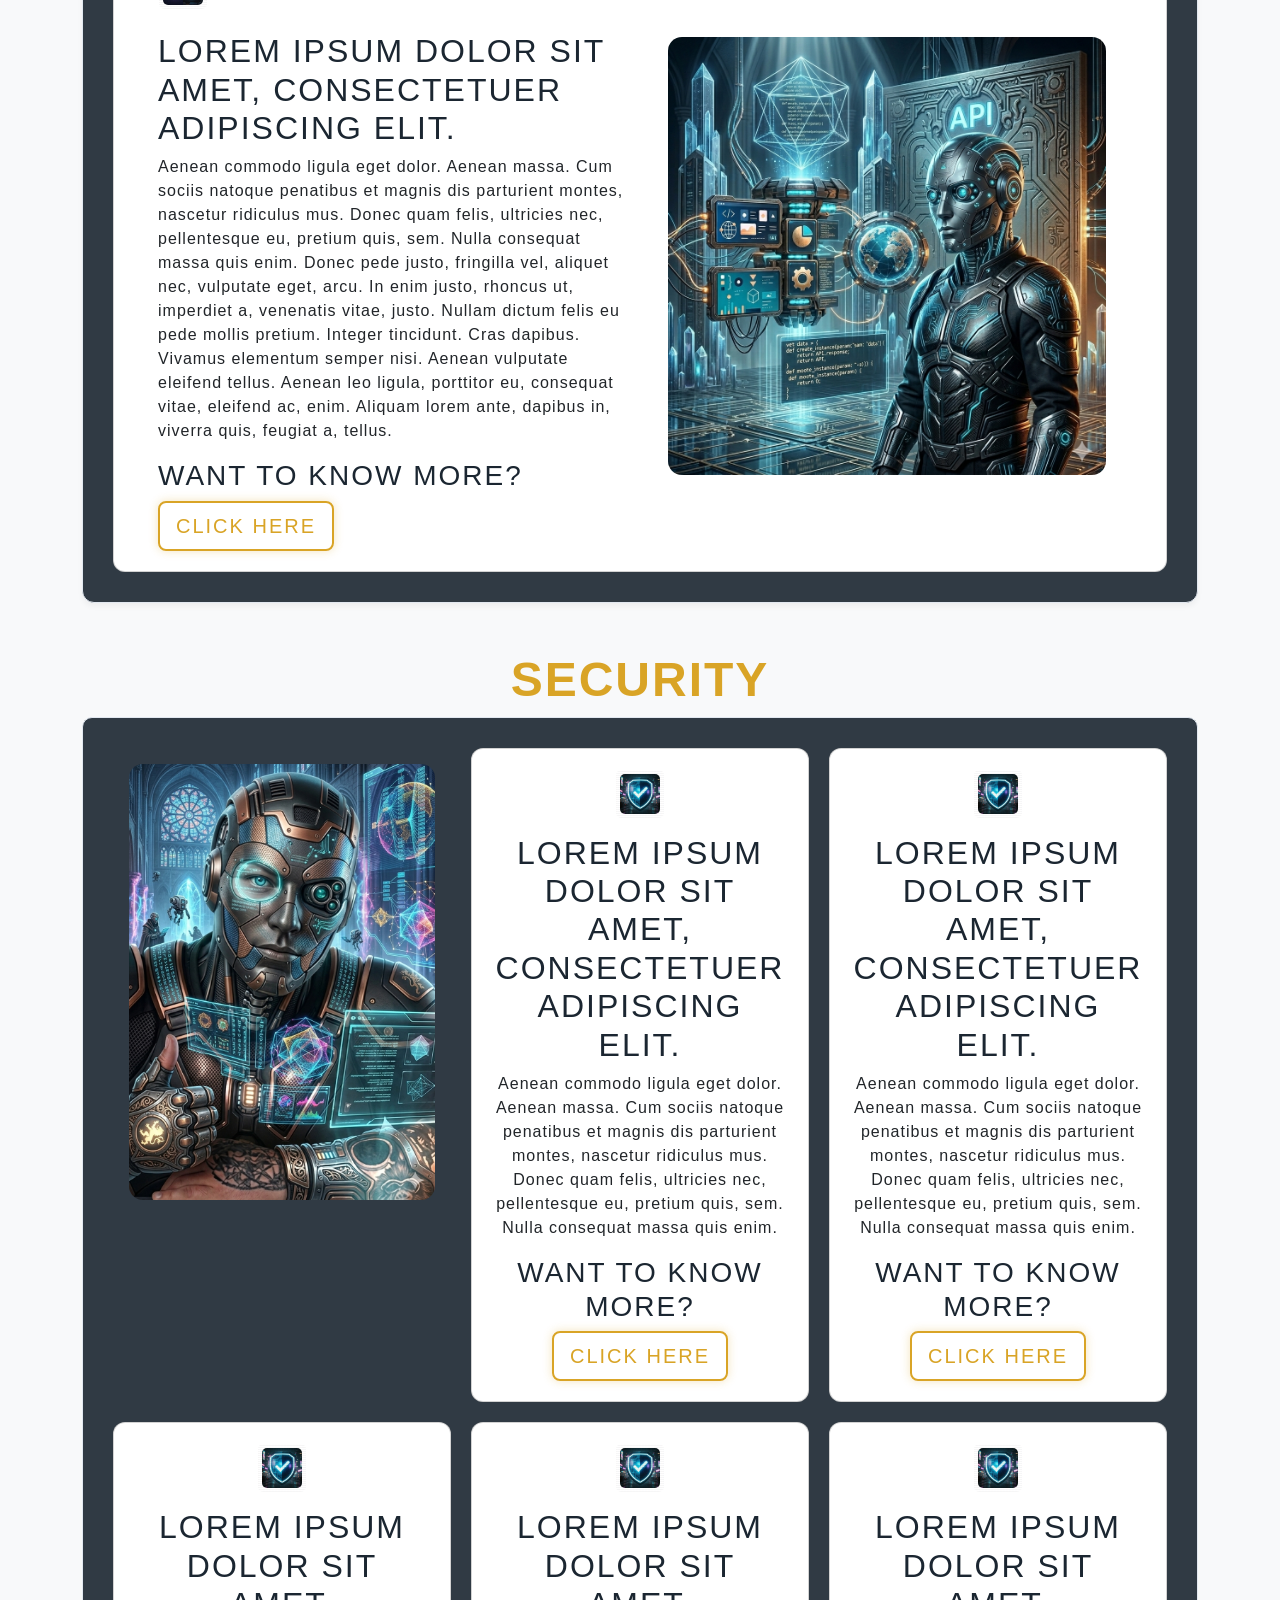
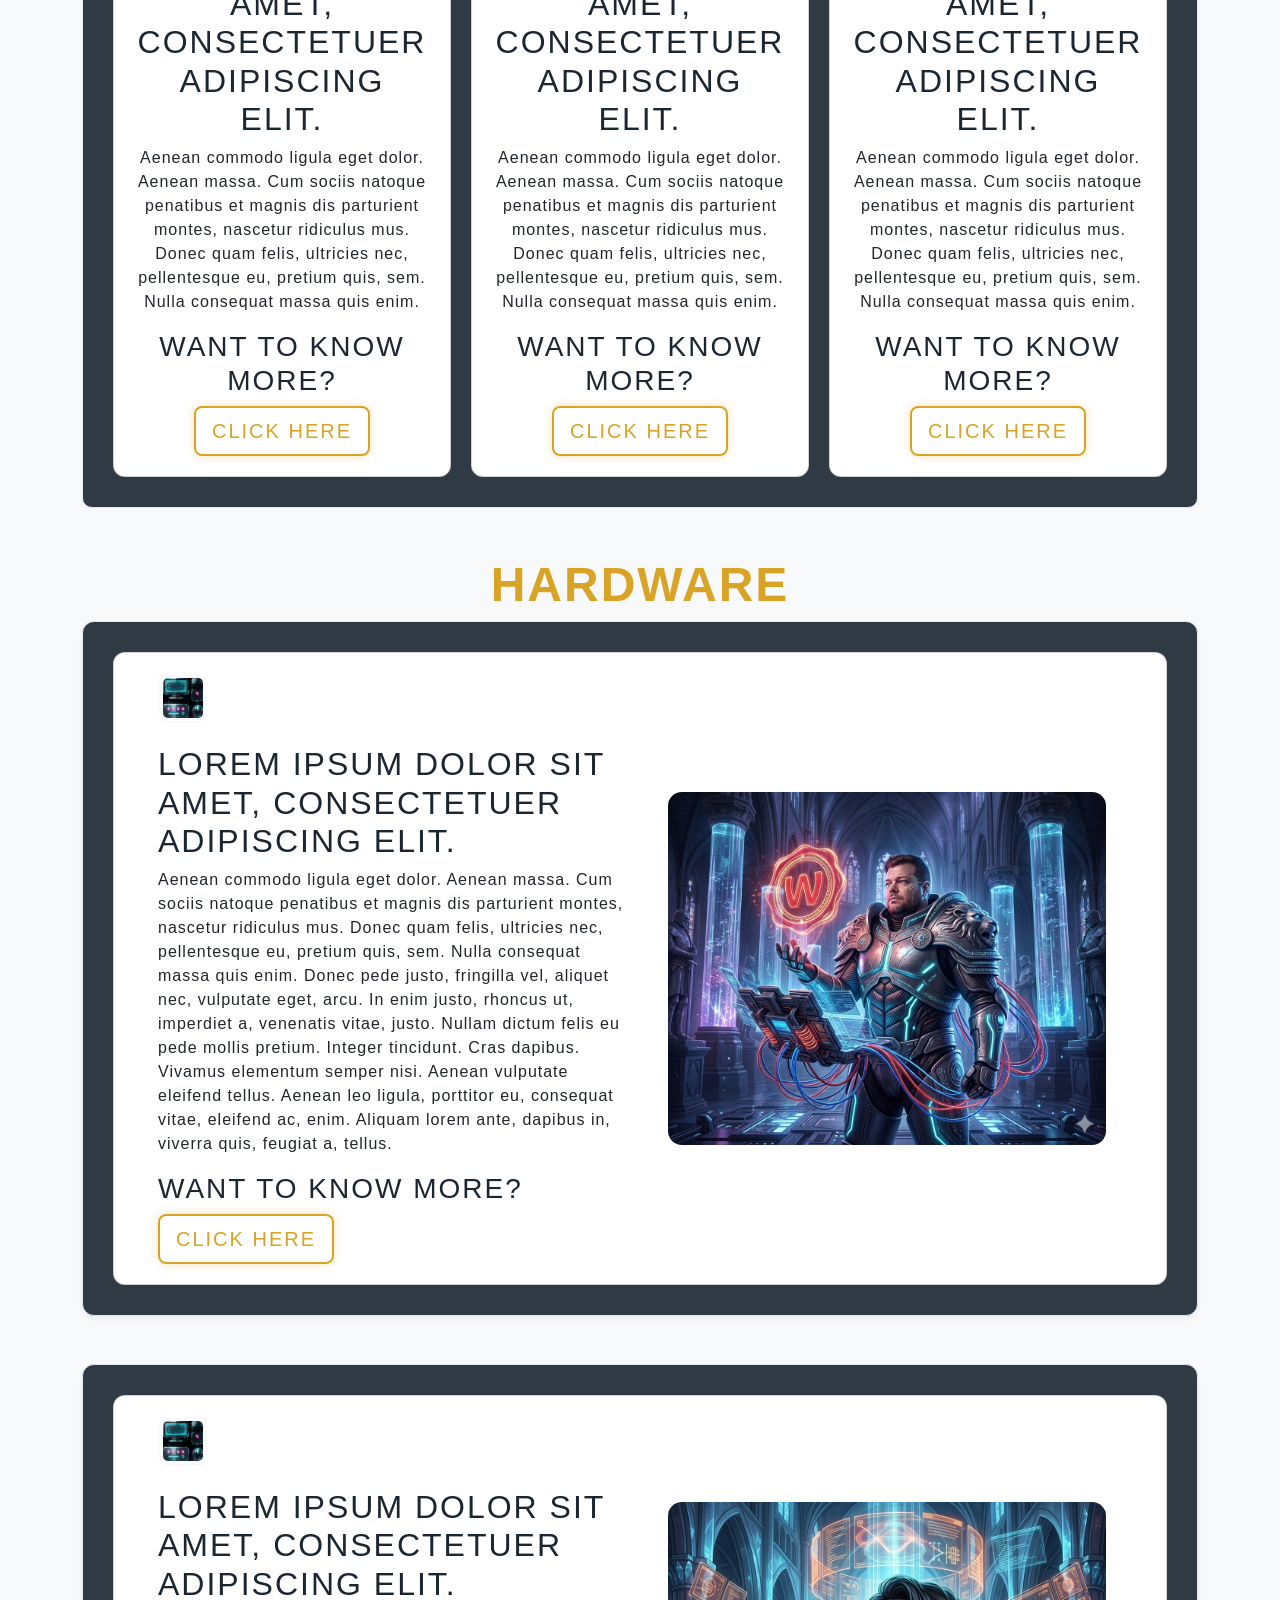
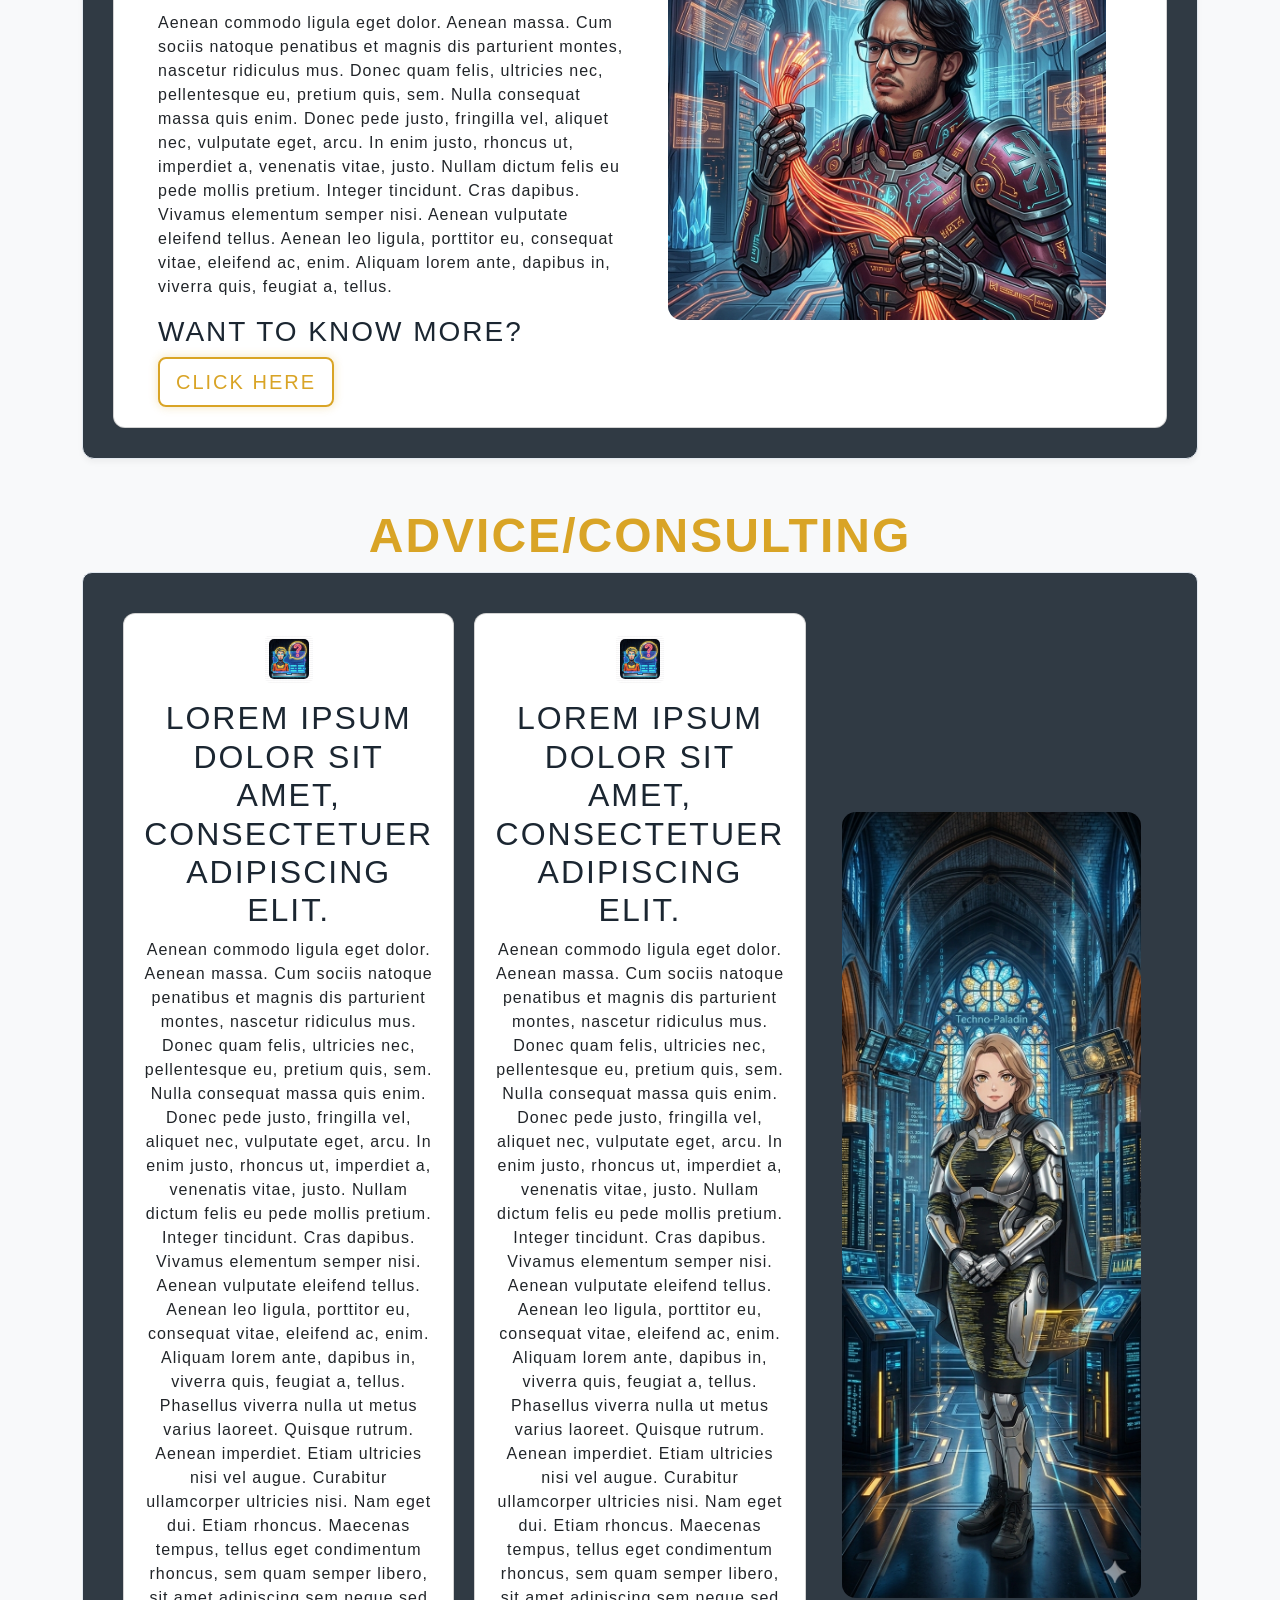
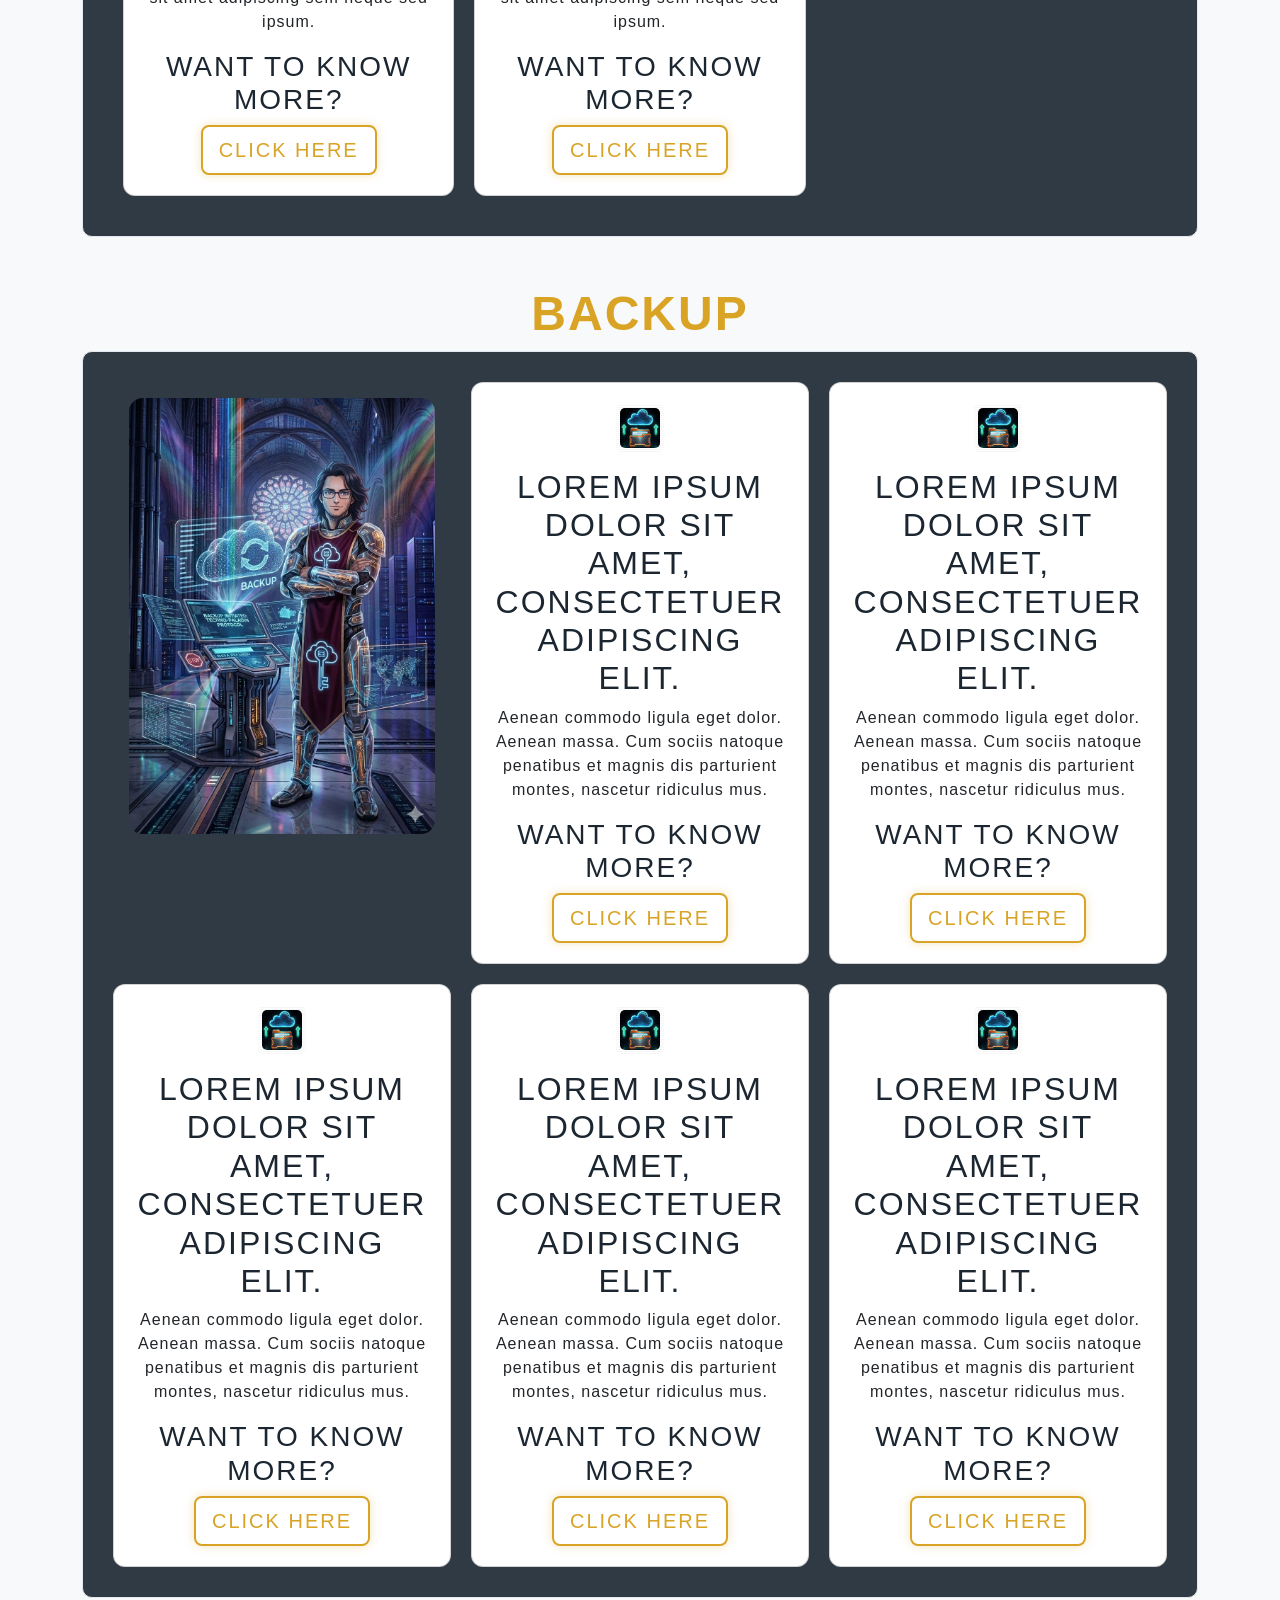
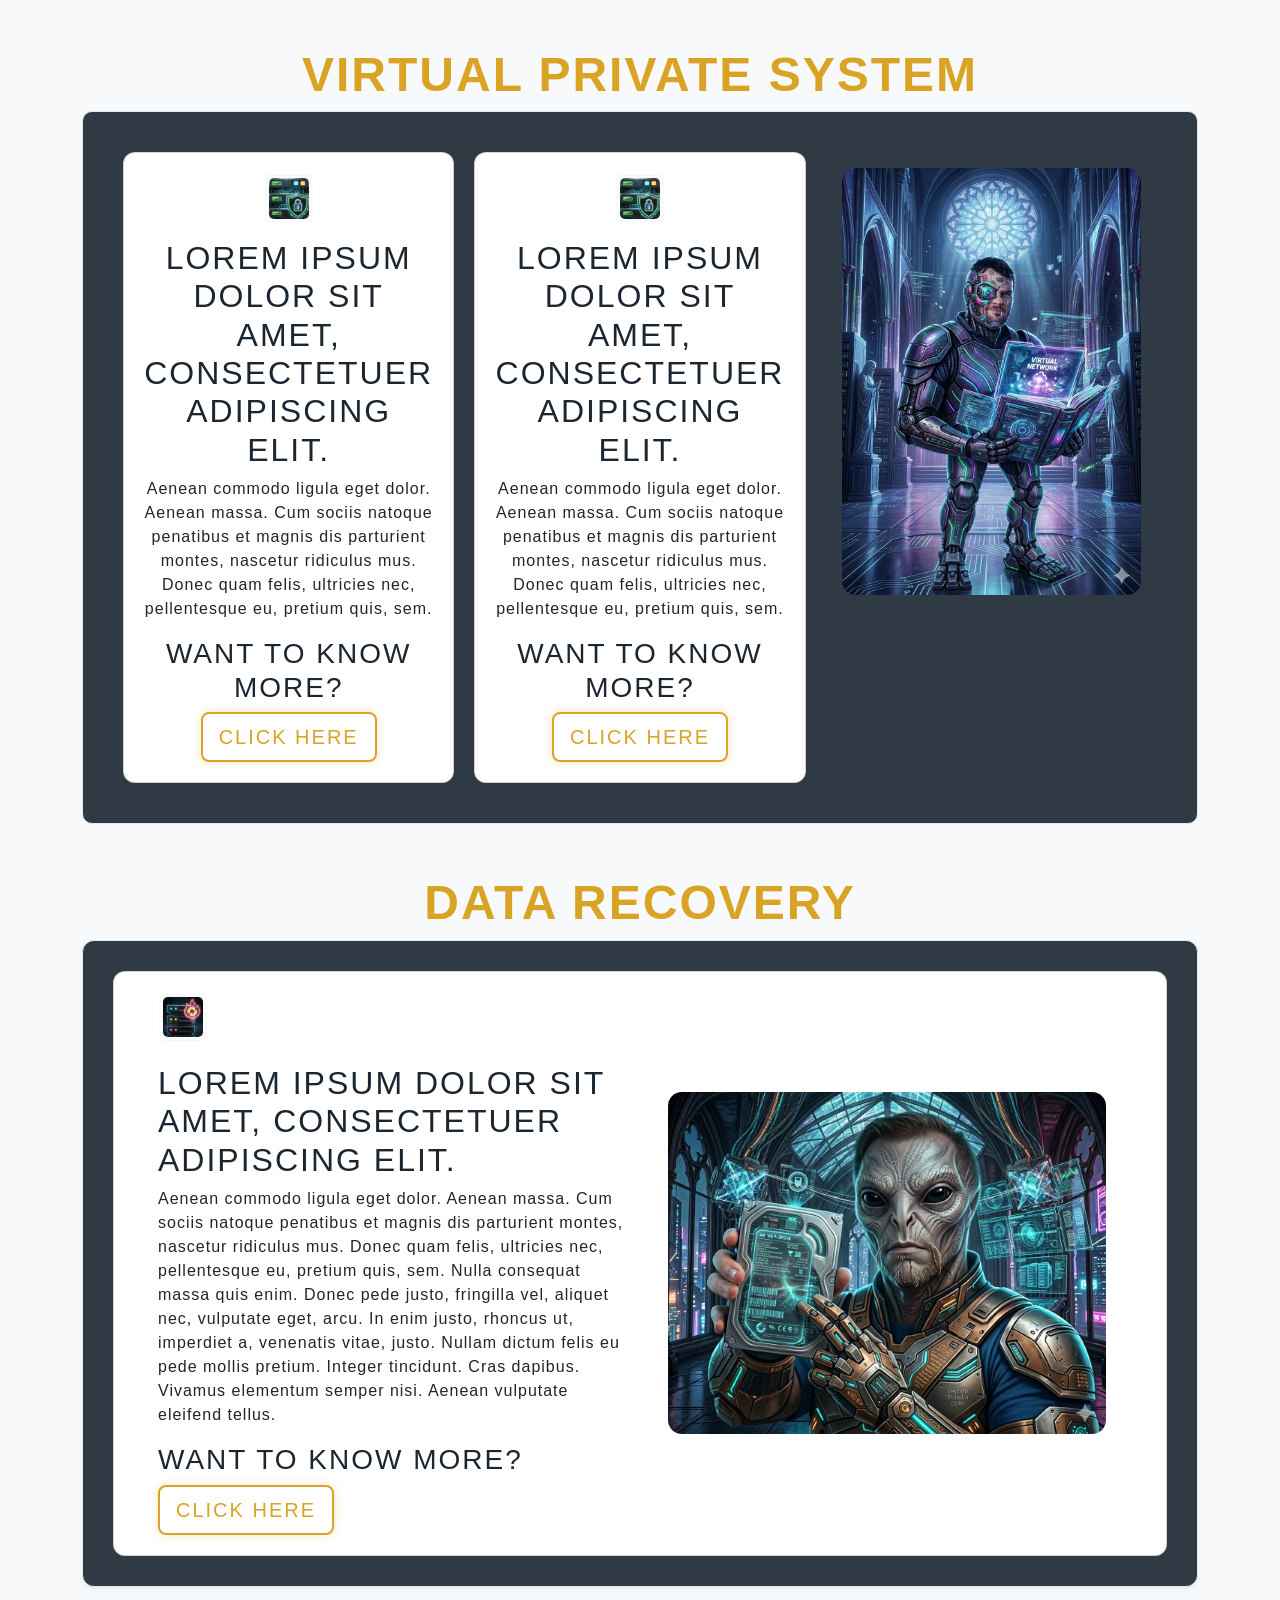
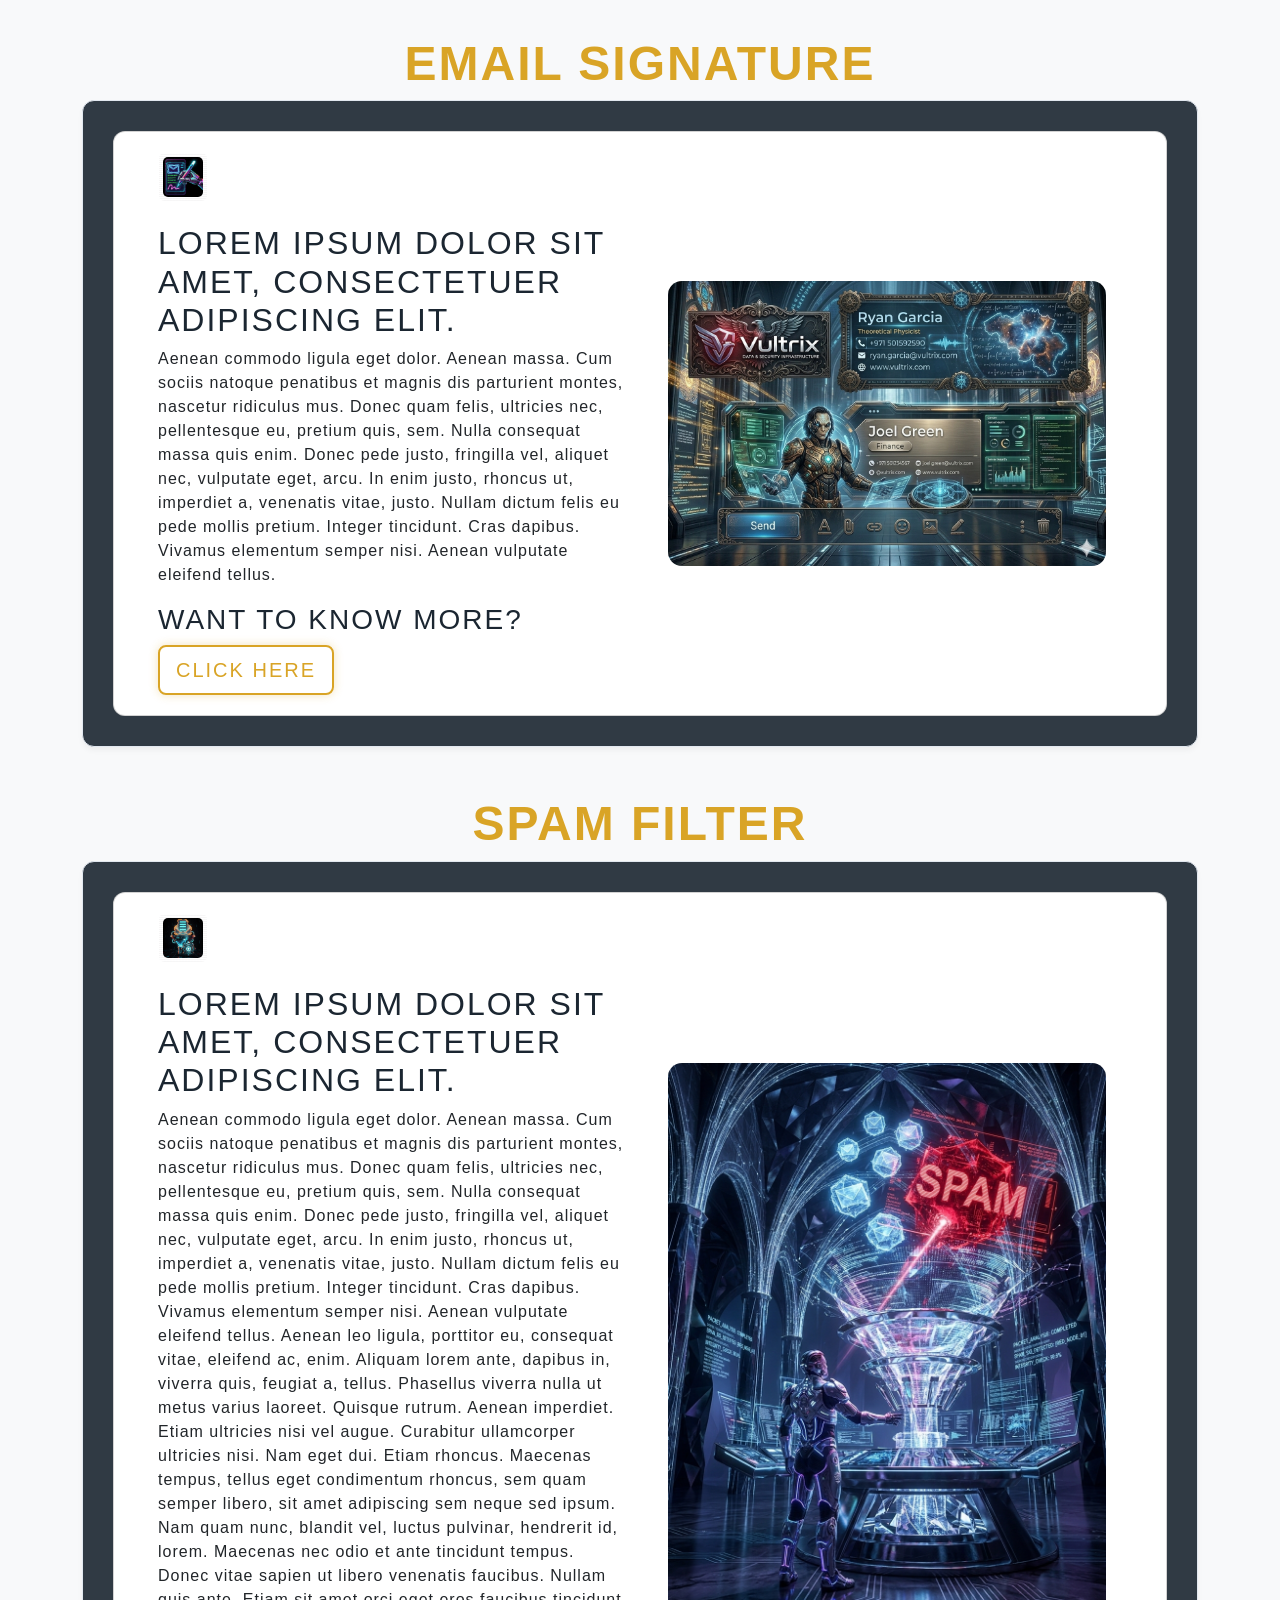
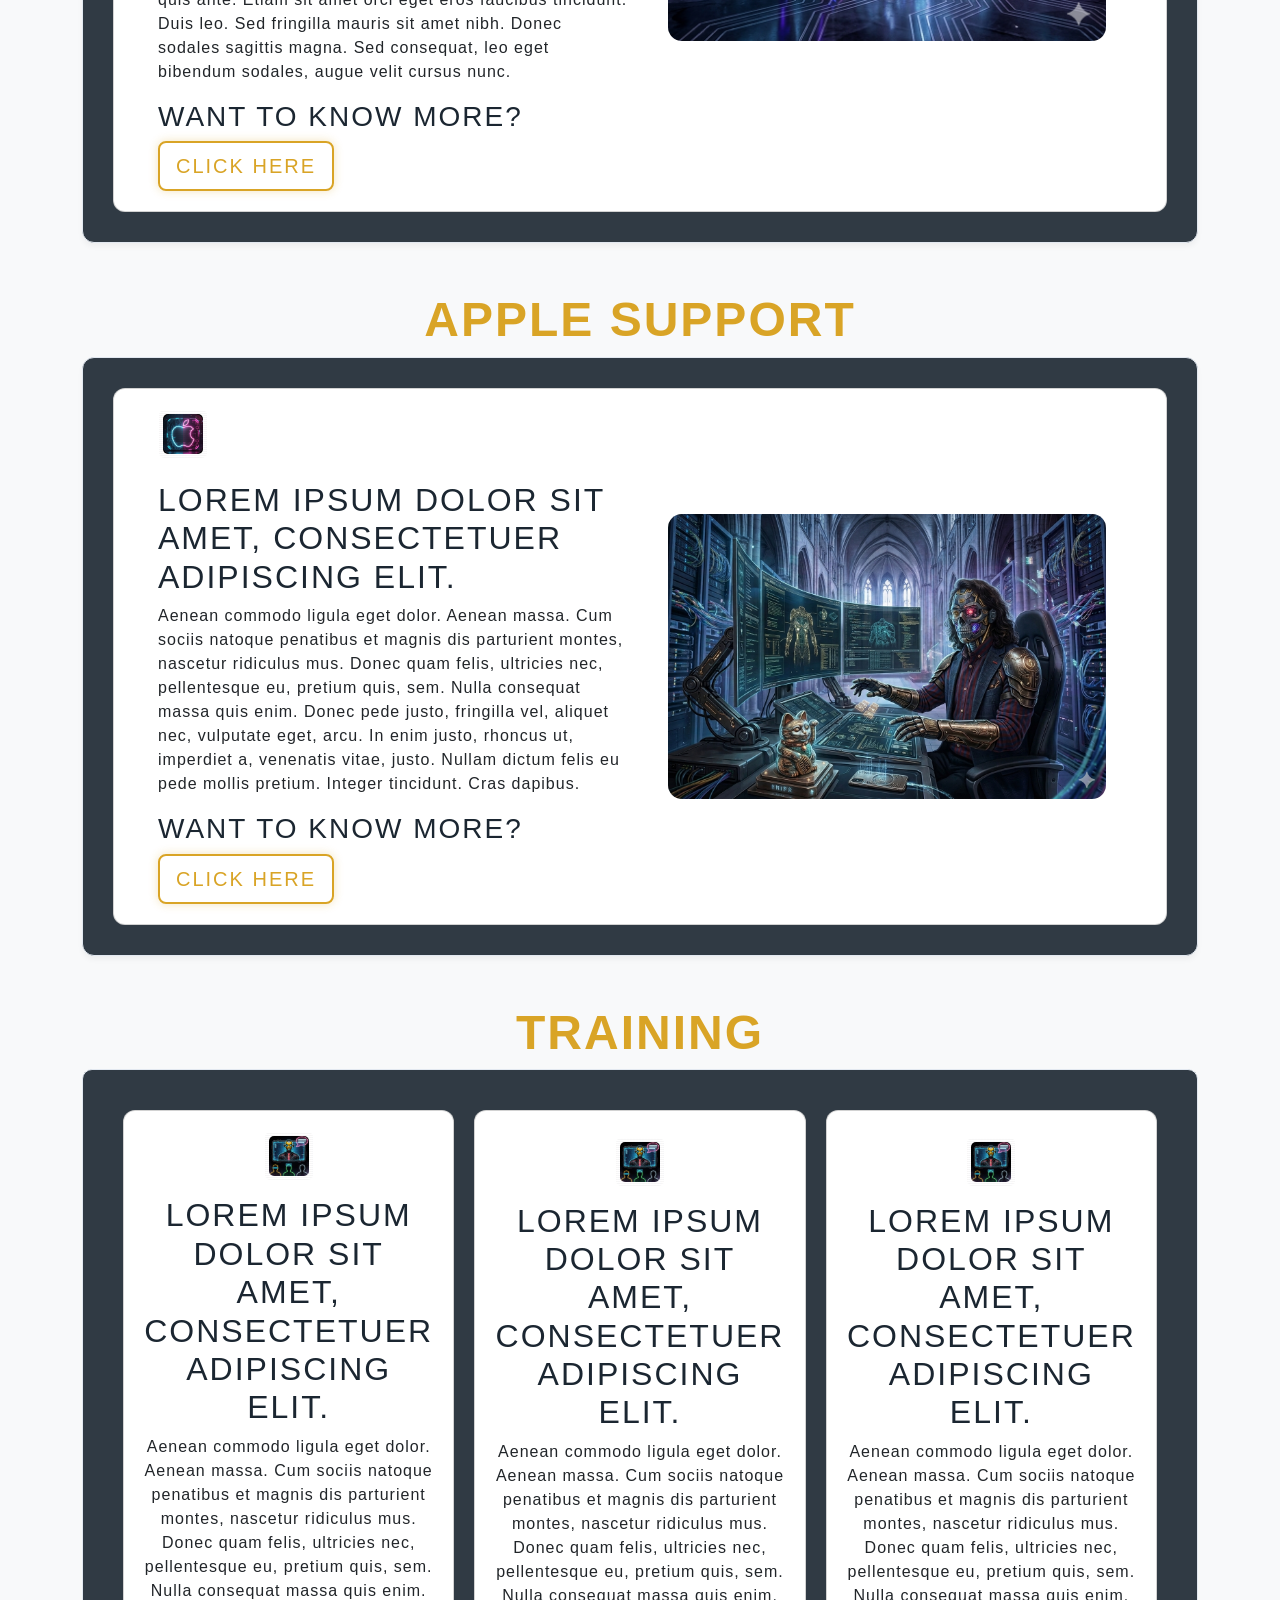
==== commit ebb44c48: "Add files via upload" ====
--- a/index.html
+++ b/index.html
@@ -58,7 +58,7 @@
     <!-- Home -->
 
       <div id="home">
-  <section style="background-color:"> <div class="container" style="padding-top: 150px">
+  <section style="background-color:"> <div class="container" style="padding-top: 110px">
         
         <div class="row g-0 align-items-center justify-content-center">
           <video autoplay muted loop playsinline style="width: 1000px; height: auto; object-fit: cover; display: block; border: 6px solid white; border-radius: 20px; box-shadow: 0px 4px 20px rgb(255, 0, 220);" class= "pulse-glow">
--- a/css/style.css
+++ b/css/style.css
@@ -87,36 +87,49 @@
 
 /*--------------------------------------------------------------------------------------------*/
 
+/* Bento Grid Futuristic Enhancements */
+.services-grid {
+    display: grid;
+    grid-template-columns: repeat(auto-fit, minmax(250px, 1fr));
+    gap: 20px;
+}
+
 .bento-card {
-  position: relative;
-  background: #161b22; /* Dark card background */
-  border-radius: 16px;
-  padding: 2rem;
-  z-index: 1;
-  overflow: hidden;
-}
-
+    transition: all 0.4s cubic-bezier(0.175, 0.885, 0.32, 1.275);
+    border: 1px solid rgba(255, 255, 255, 0.1) !important;
+    position: relative;
+    overflow: hidden;
+}
+
+/* Hover Effect: Neon Border & Glow */
+.bento-card:hover {
+    transform: translateY(-5px) scale(1.02);
+    border-color: #00d4ff !important; /* Cyan glow */
+    box-shadow: 0 0 15px rgba(0, 212, 255, 0.4), inset 0 0 10px rgba(0, 212, 255, 0.2);
+    background: rgba(0, 212, 255, 0.05) !important;
+}
+
+/* Different Glow Colors for Variety */
+.bento-card:nth-child(3n):hover {
+    border-color: #ff00dc !important; /* Magenta glow */
+    box-shadow: 0 0 15px rgba(255, 0, 220, 0.4), inset 0 0 10px rgba(255, 0, 220, 0.2);
+}
+
+.bento-card:nth-child(3n+1):hover {
+    border-color: #D9A426 !important; /* Gold glow */
+    box-shadow: 0 0 15px rgba(217, 164, 38, 0.4), inset 0 0 10px rgba(217, 164, 38, 0.2);
+}
+
+/* Subtle Sci-Fi Scanline Overlay */
 .bento-card::before {
-  content: "";
-  position: absolute;
-  top: 0;
-  left: 0;
-  right: 0;
-  bottom: 0;
-  border-radius: 12px; 
-  padding: 2px; /* This defines the border thickness */
-  
-  /* The Gradient */
-  background: linear-gradient(135deg, #00d4ff, #bd00ff);
-  
-  /* The Magic: Masks the center so only the padding area (the border) shows */
-  -webkit-mask: 
-     linear-gradient(#fff 0 0) content-box, 
-     linear-gradient(#fff 0 0);
-  -webkit-mask-composite: xor;
-          mask-composite: exclude;
-  z-index: -1;
-  filter: drop-shadow(0 0 8px rgba(0, 212, 255, 0.5));
+    content: "";
+    position: absolute;
+    top: 0; left: 0; width: 100%; height: 100%;
+    background: linear-gradient(rgba(18, 16, 16, 0) 50%, rgba(0, 0, 0, 0.1) 50%), 
+                linear-gradient(90deg, rgba(255, 0, 0, 0.03), rgba(0, 255, 0, 0.01), rgba(0, 0, 255, 0.03));
+    background-size: 100% 2px, 3px 100%;
+    pointer-events: none;
+    opacity: 0.3;
 }
 
 
@@ -308,7 +321,7 @@
 
 /*--------------------------------------------------------------------------------------------*/
 
-/* Global brand typography */
+/* Global brand typography 
 h1, h2, h3, .navbar-brand {
     font-family: 'Rajdhani', sans-serif;
     text-transform: uppercase;
@@ -318,12 +331,12 @@
     font-family: 'Inter', sans-serif;
 }
 
-/* Enhancing the Button to match the tech aesthetic */
+/* Enhancing the Button to match the tech aesthetic 
 .btn-custom-gold {
     background-color: #D9A426;
     color: black;
     border: none;
-    border-radius: 4px; /* Slightly sharper corners for a pro look */
+    border-radius: 4px; /* Slightly sharper corners for a pro look 
     transition: all 0.3s ease;
 }
 
@@ -331,7 +344,7 @@
     background-color: #1B2631;
     color: gray;
     border: none;
-    border-radius: 4px; /* Slightly sharper corners for a pro look */
+    border-radius: 4px; /* Slightly sharper corners for a pro look 
     transition: all 0.3s ease;
 }
 
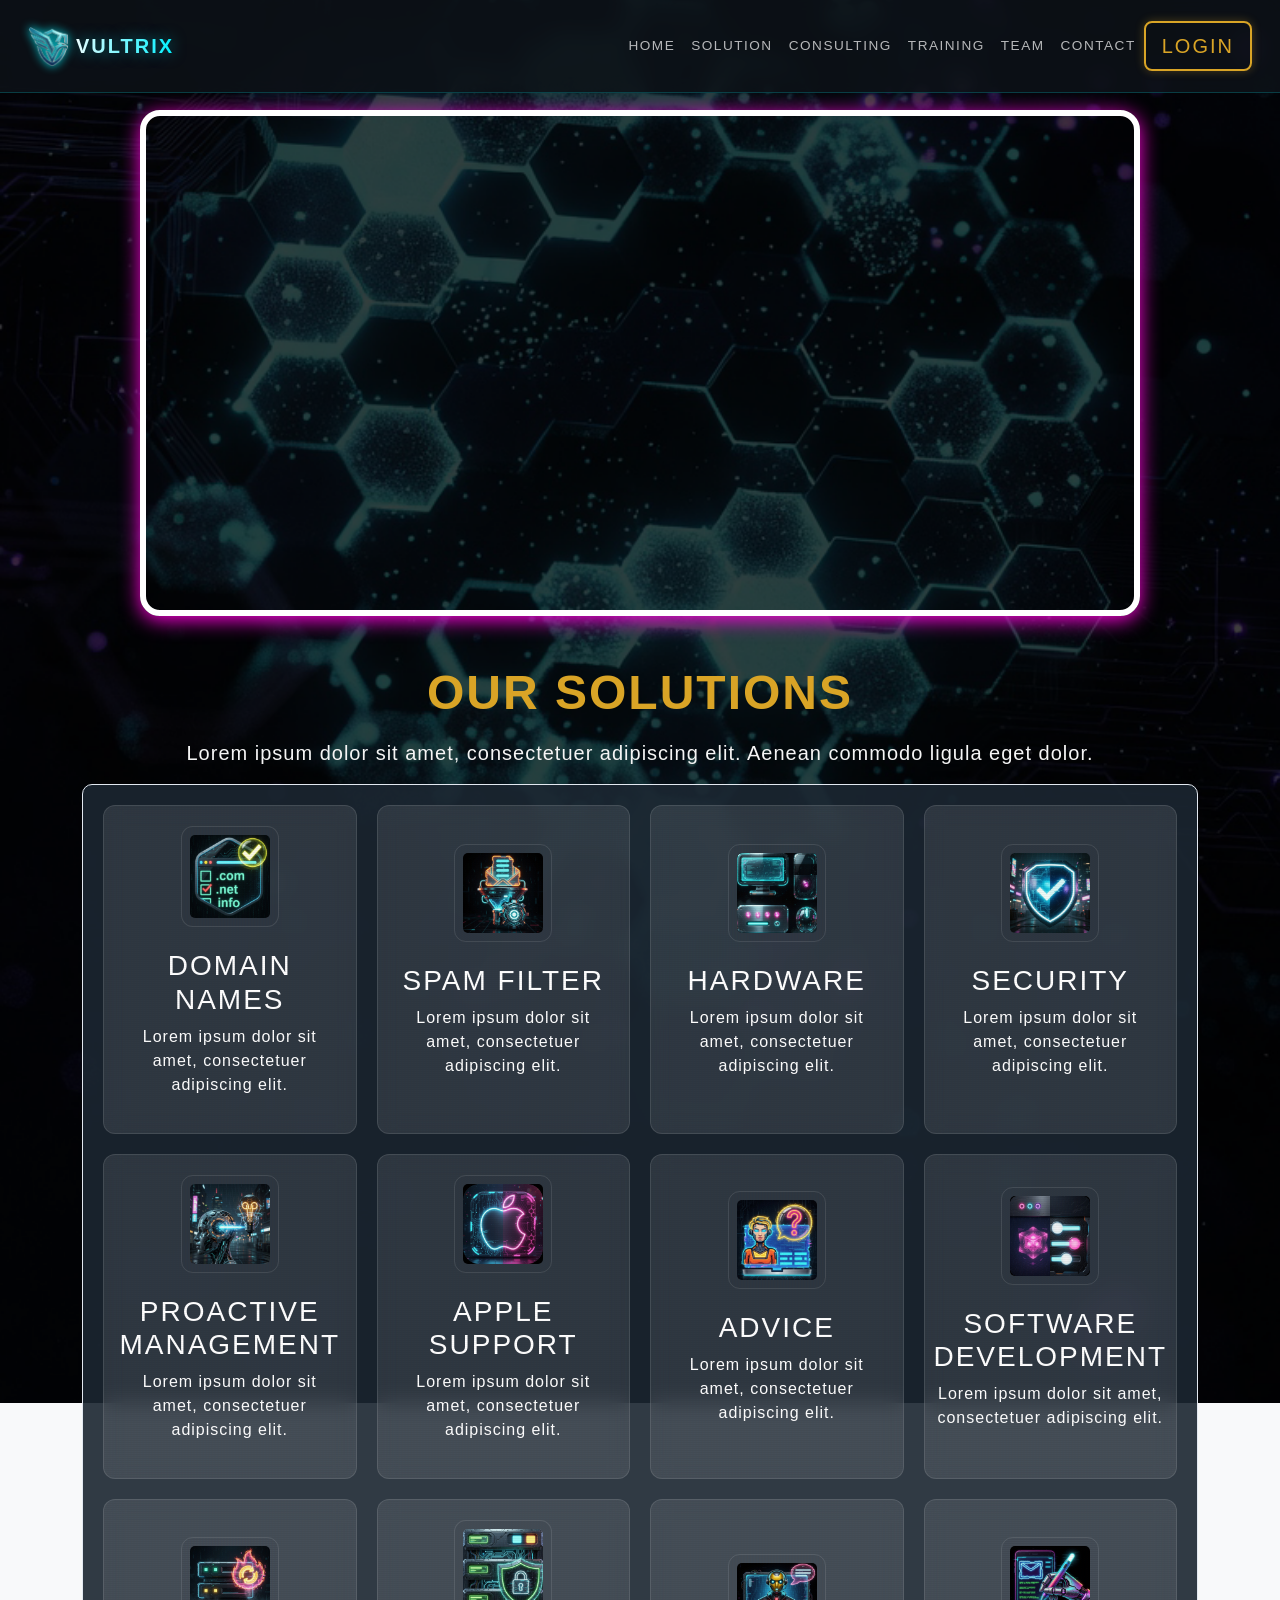
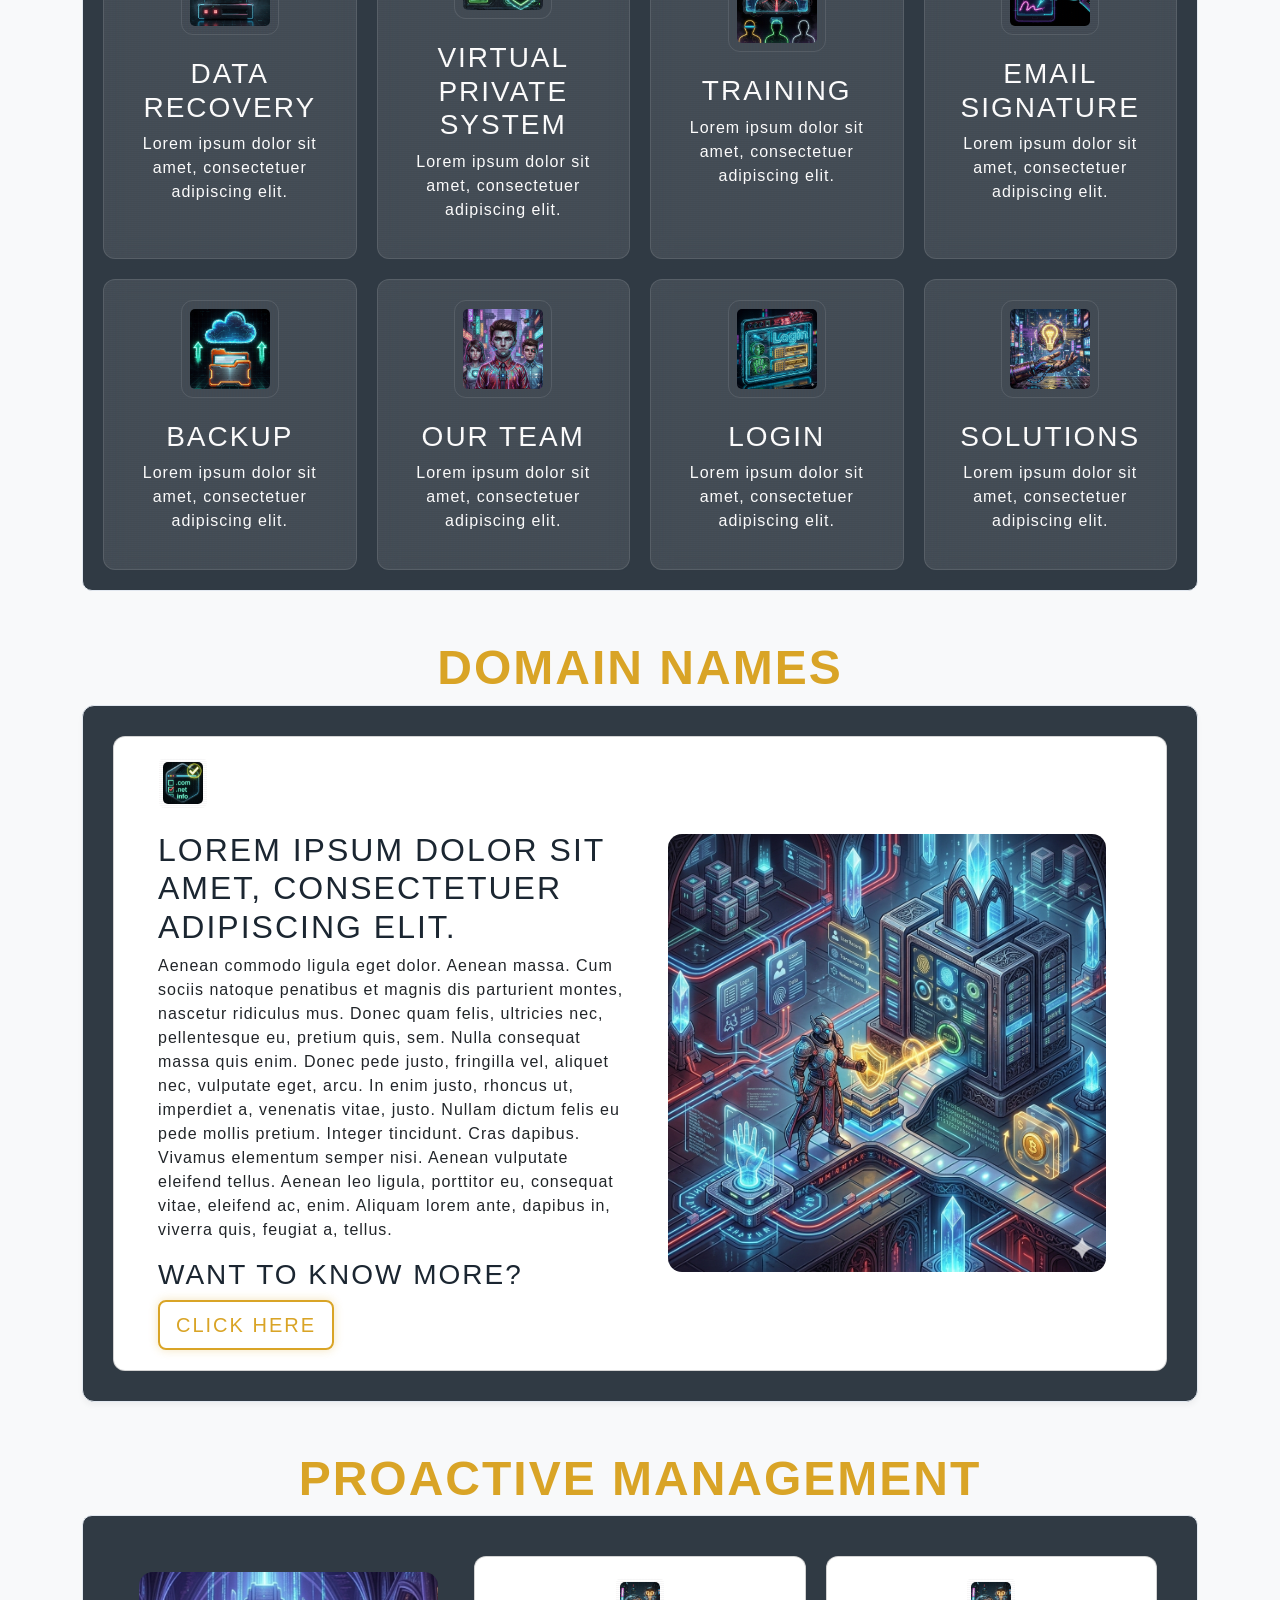
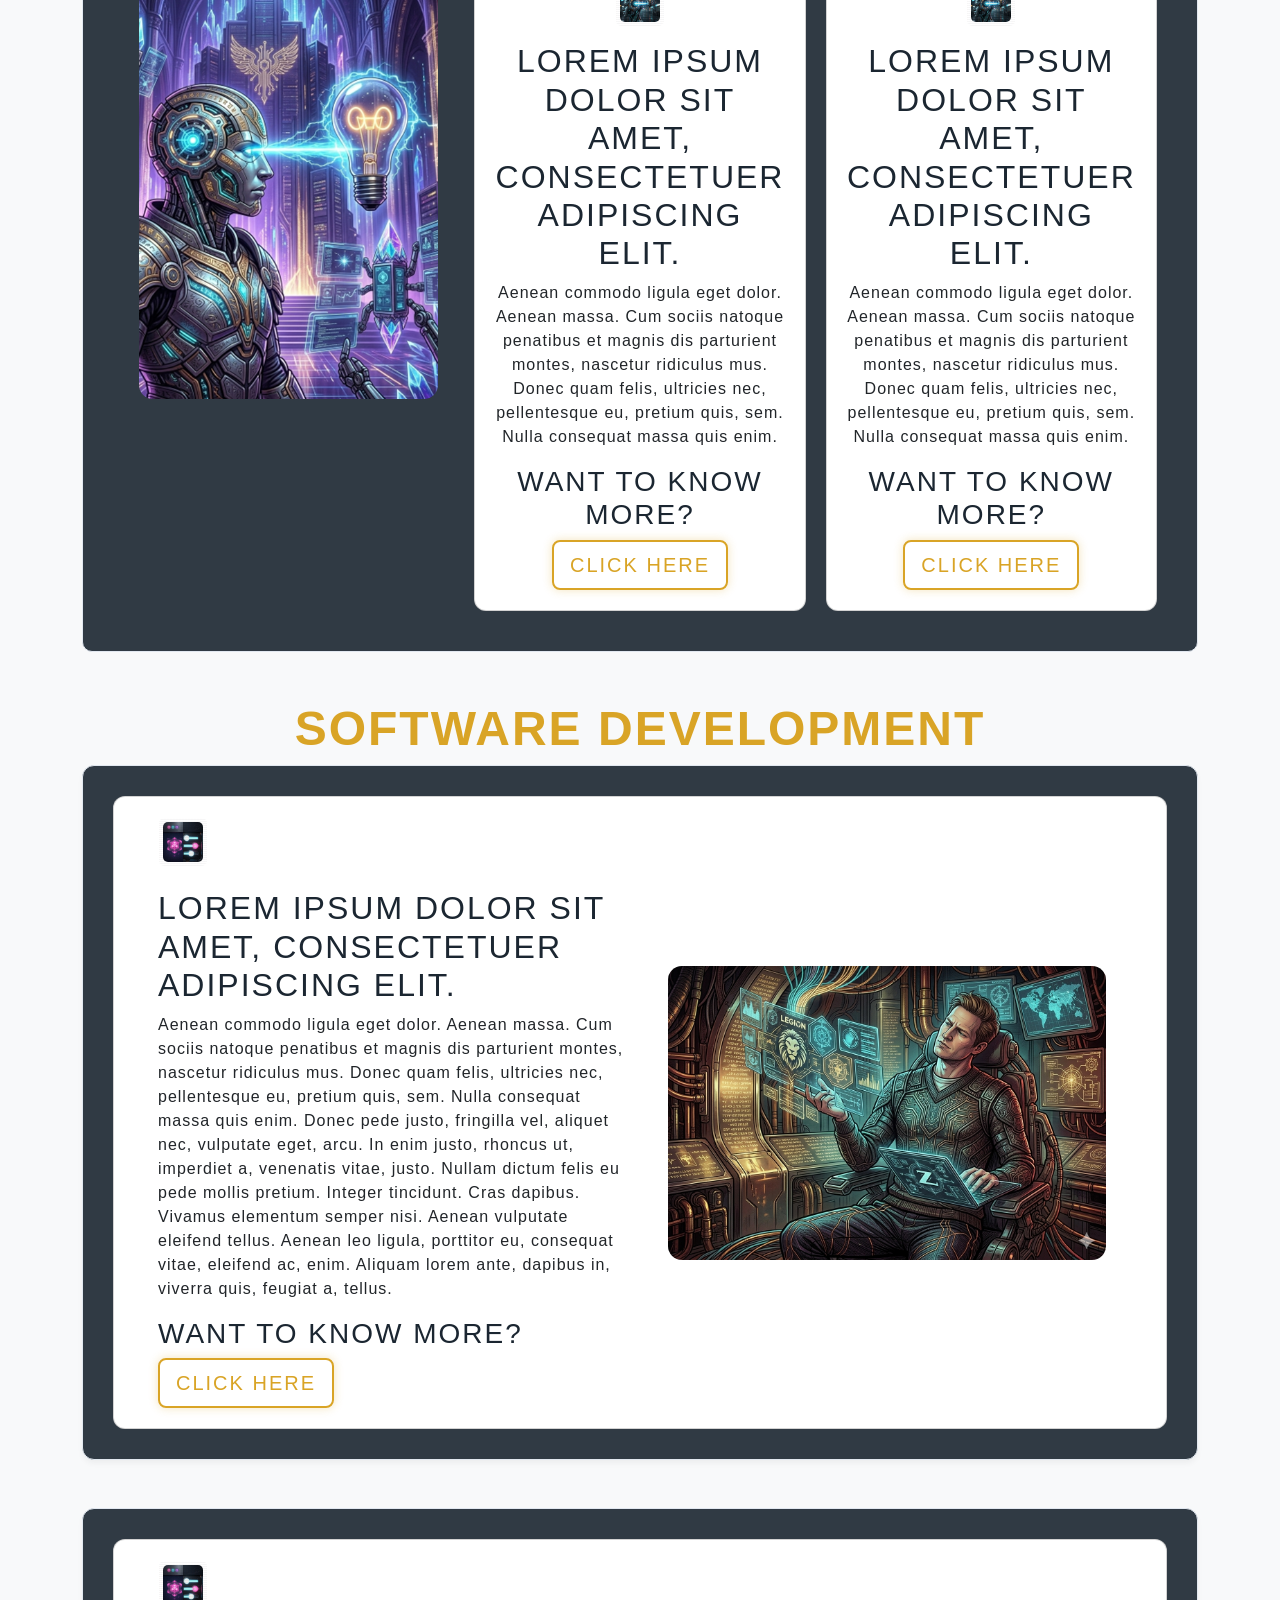
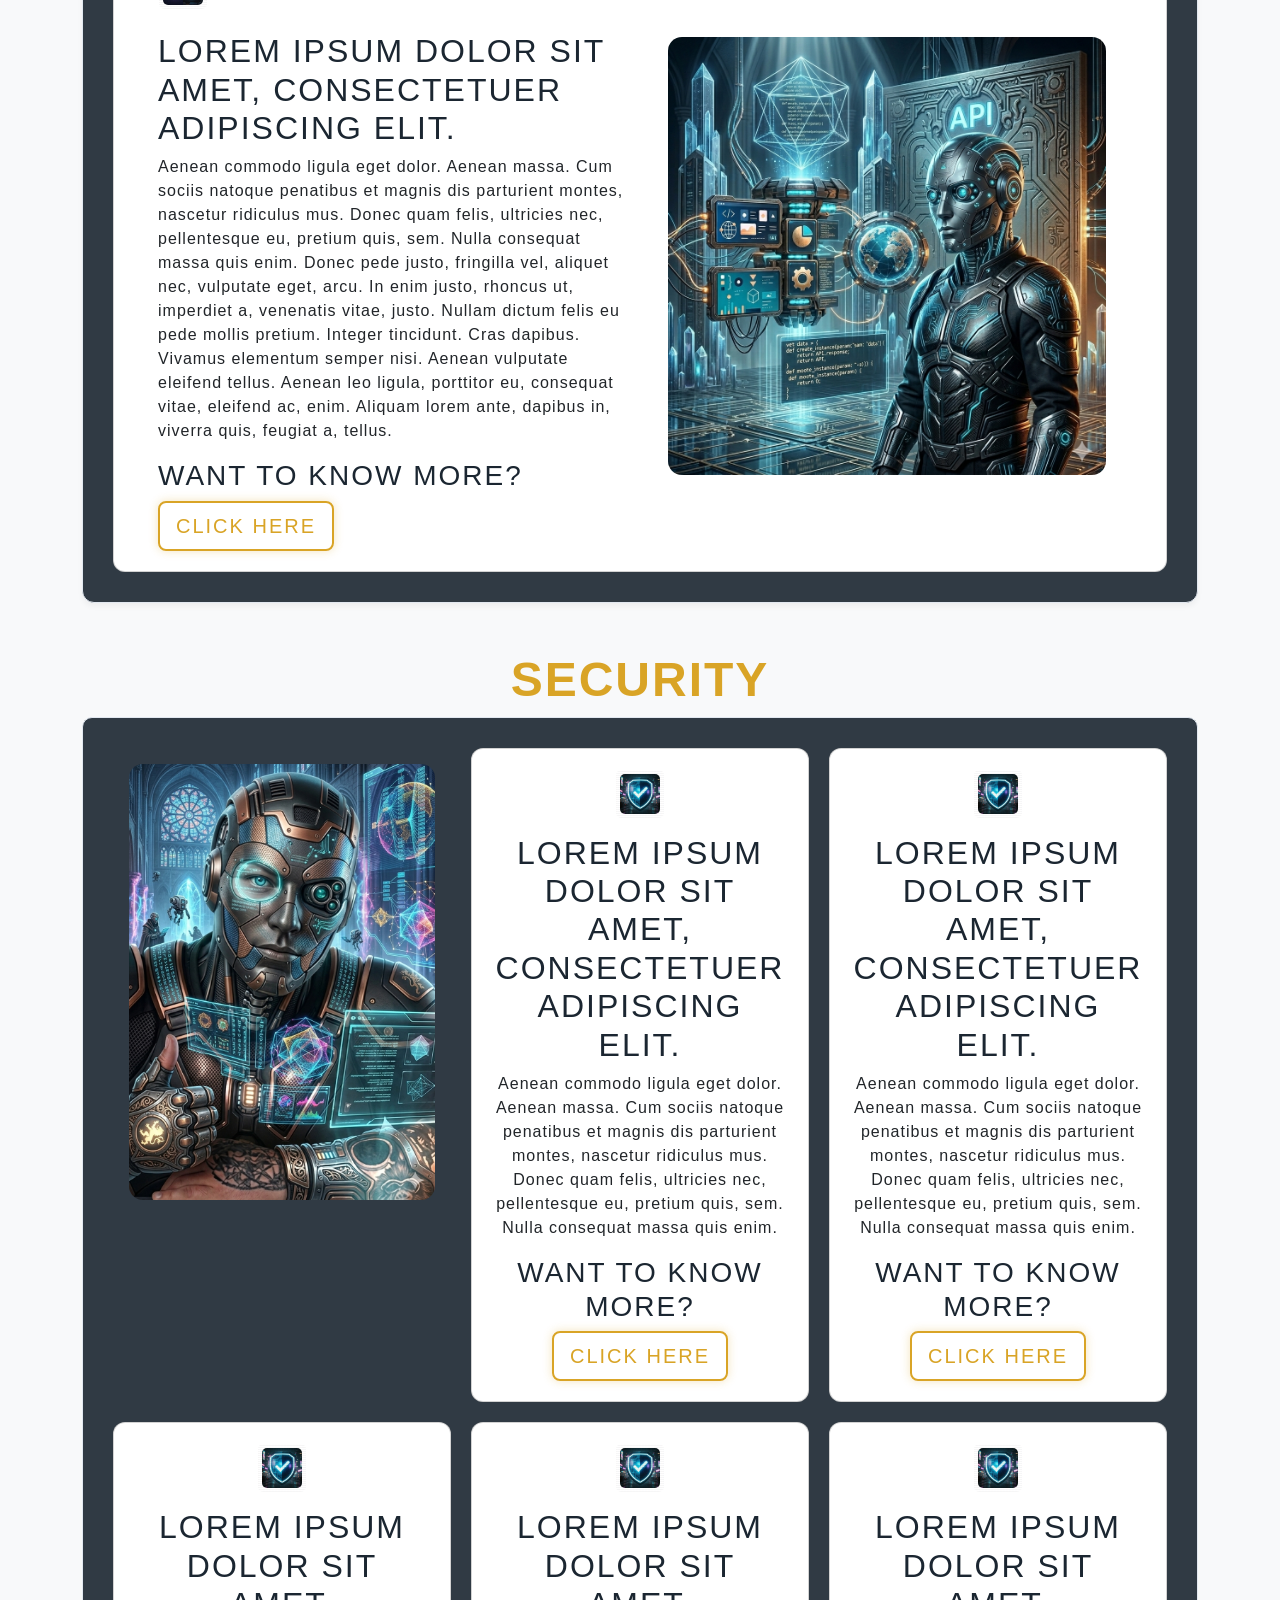
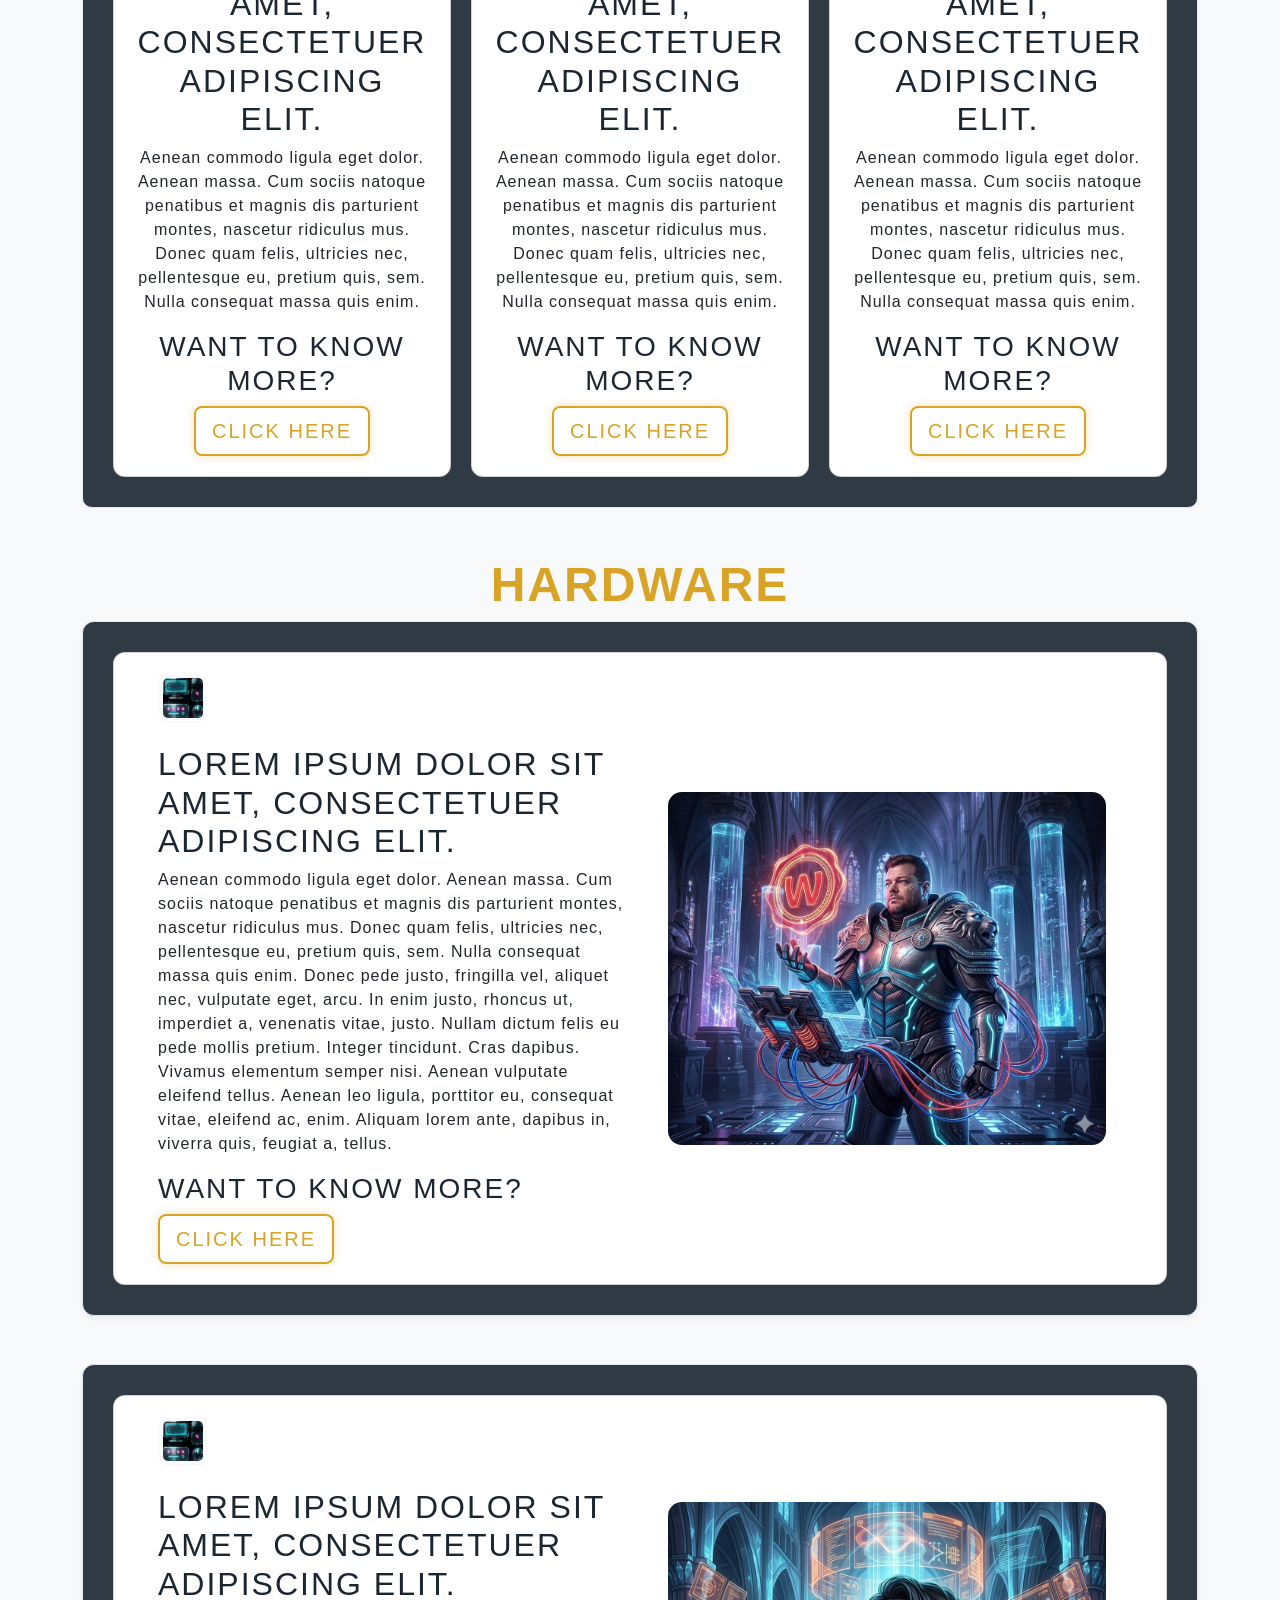
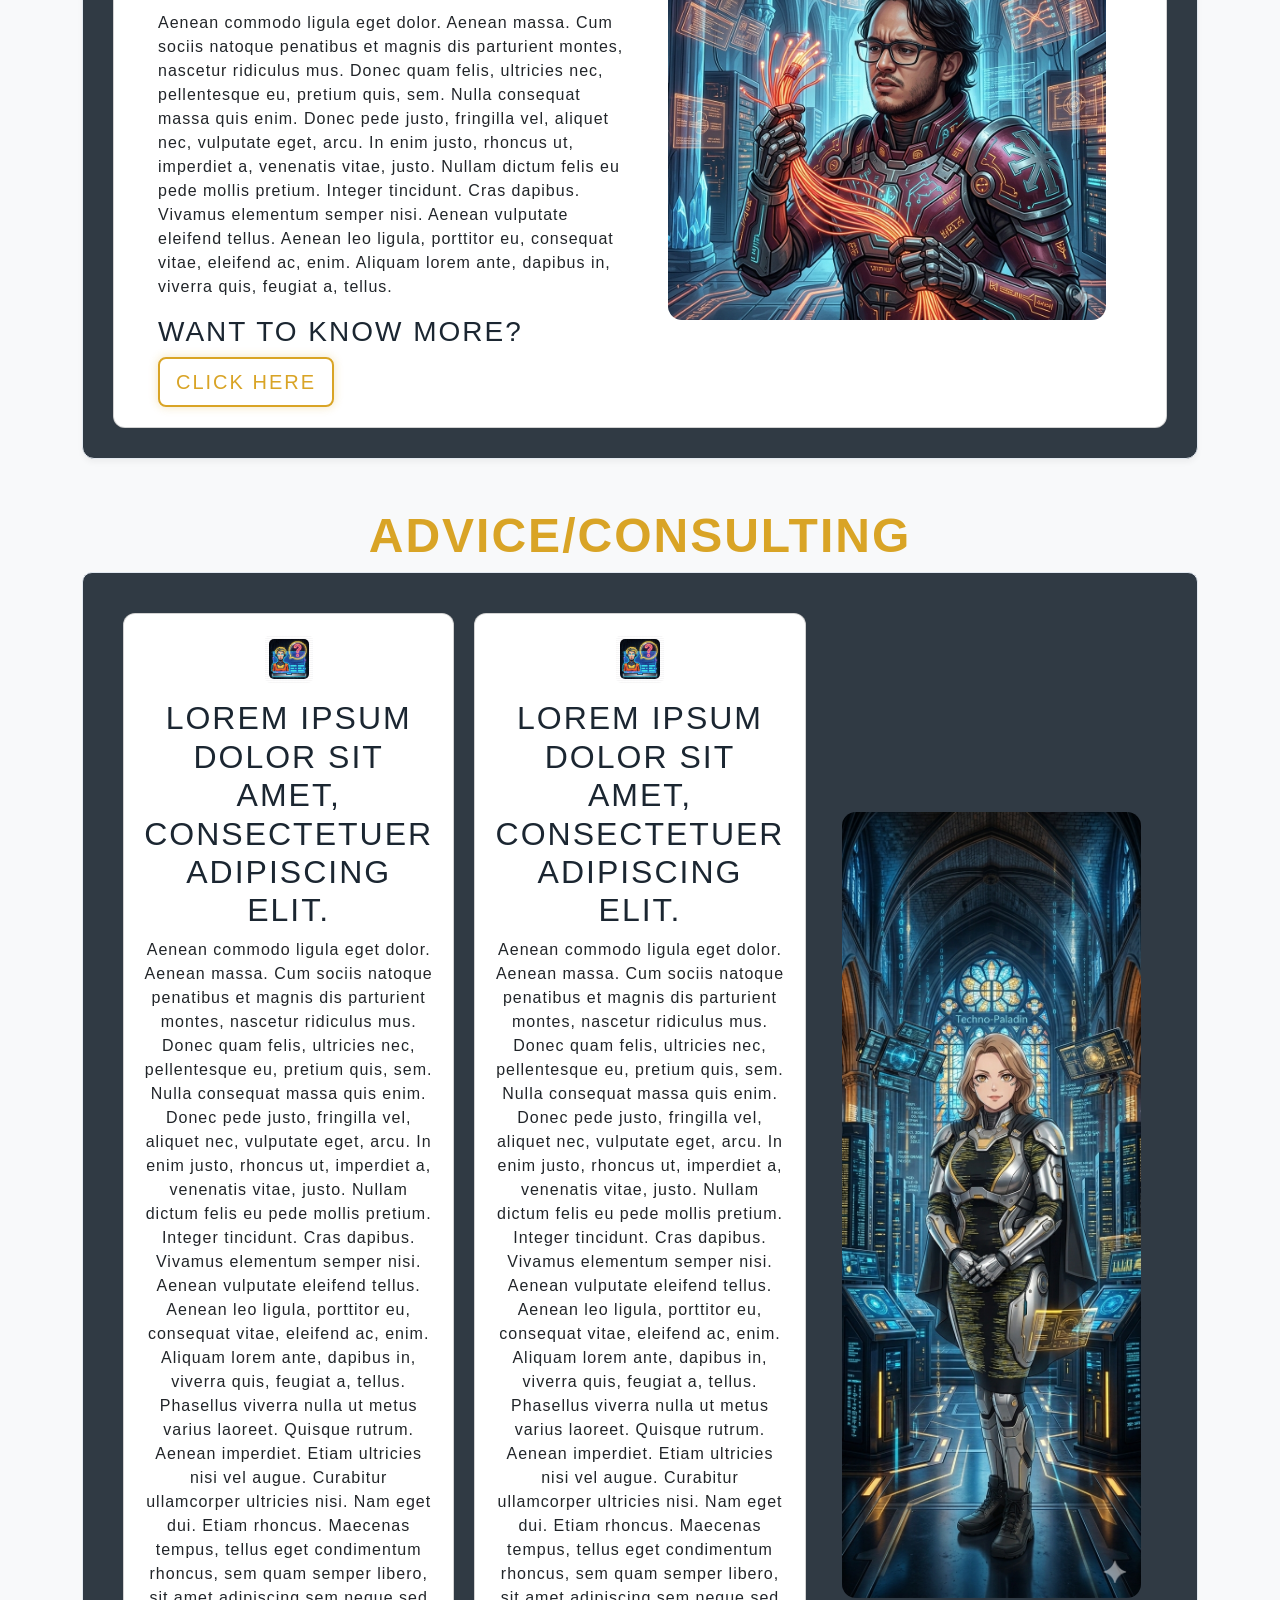
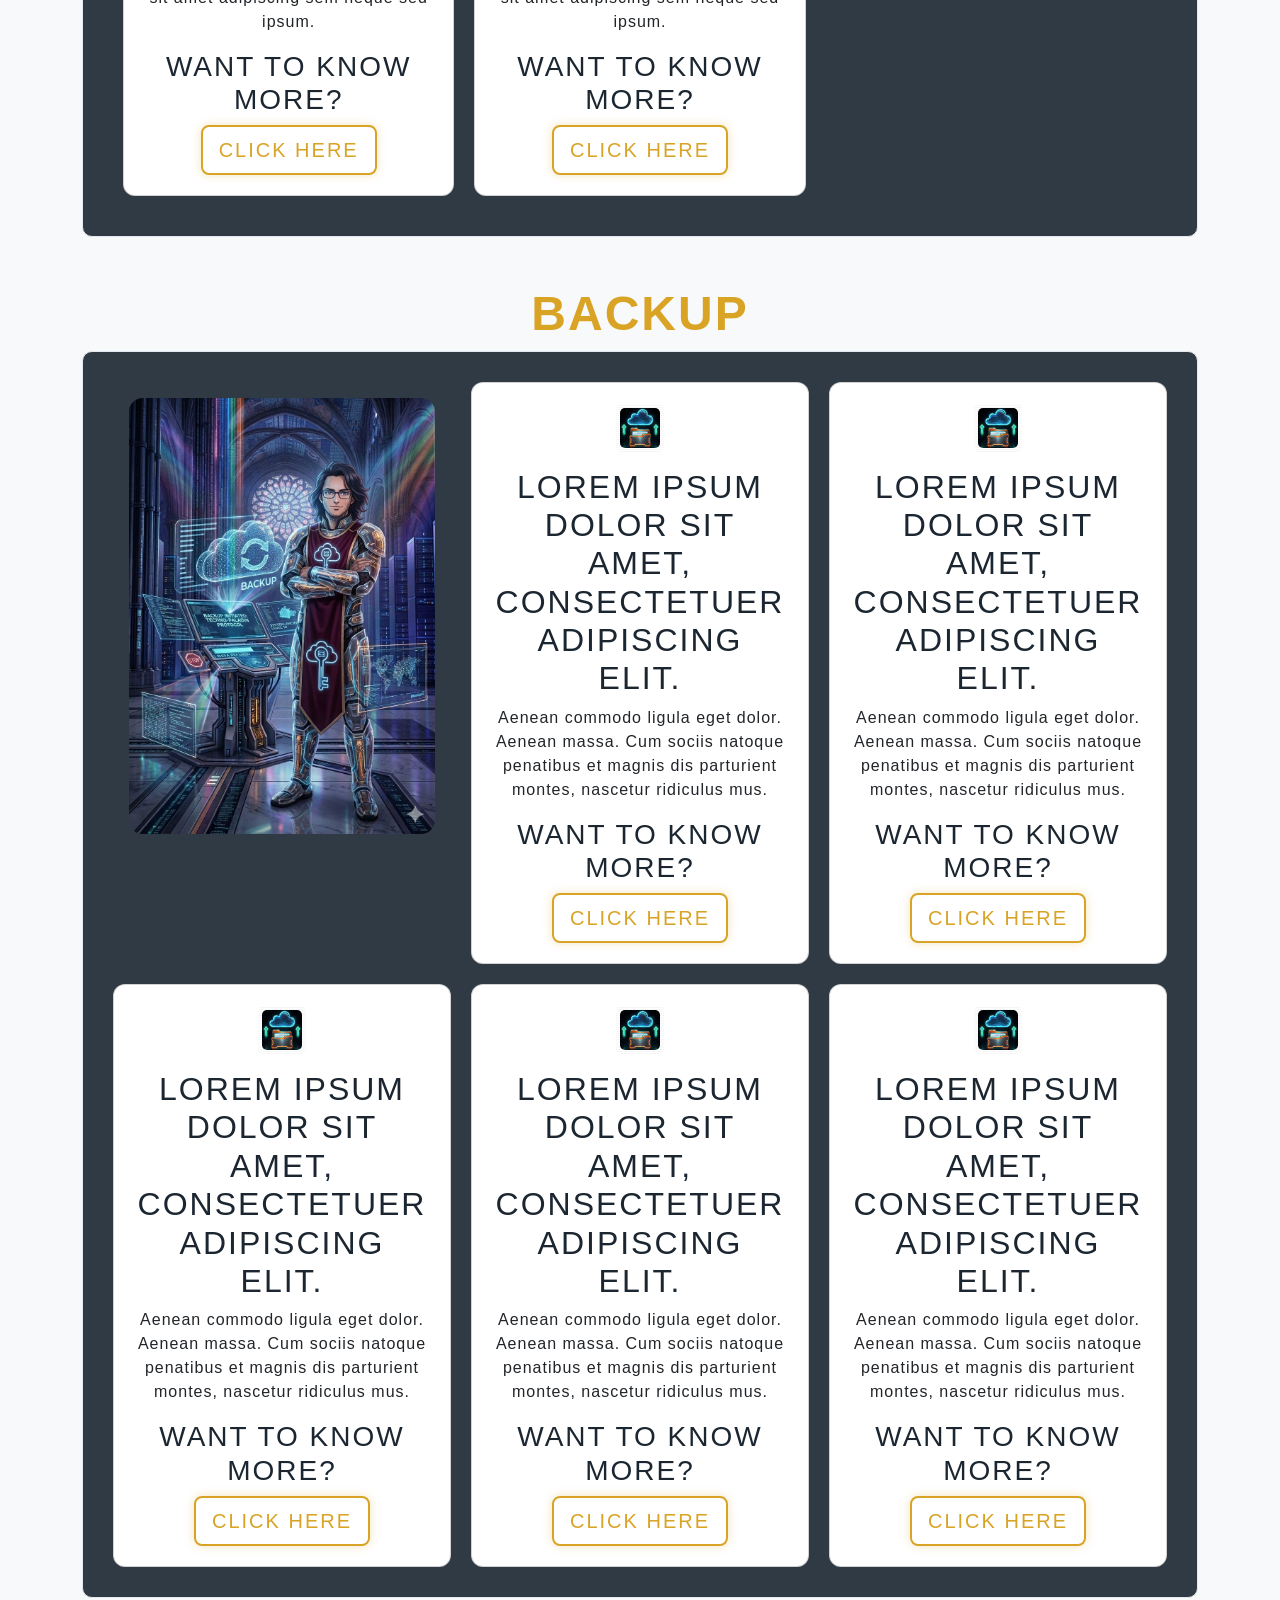
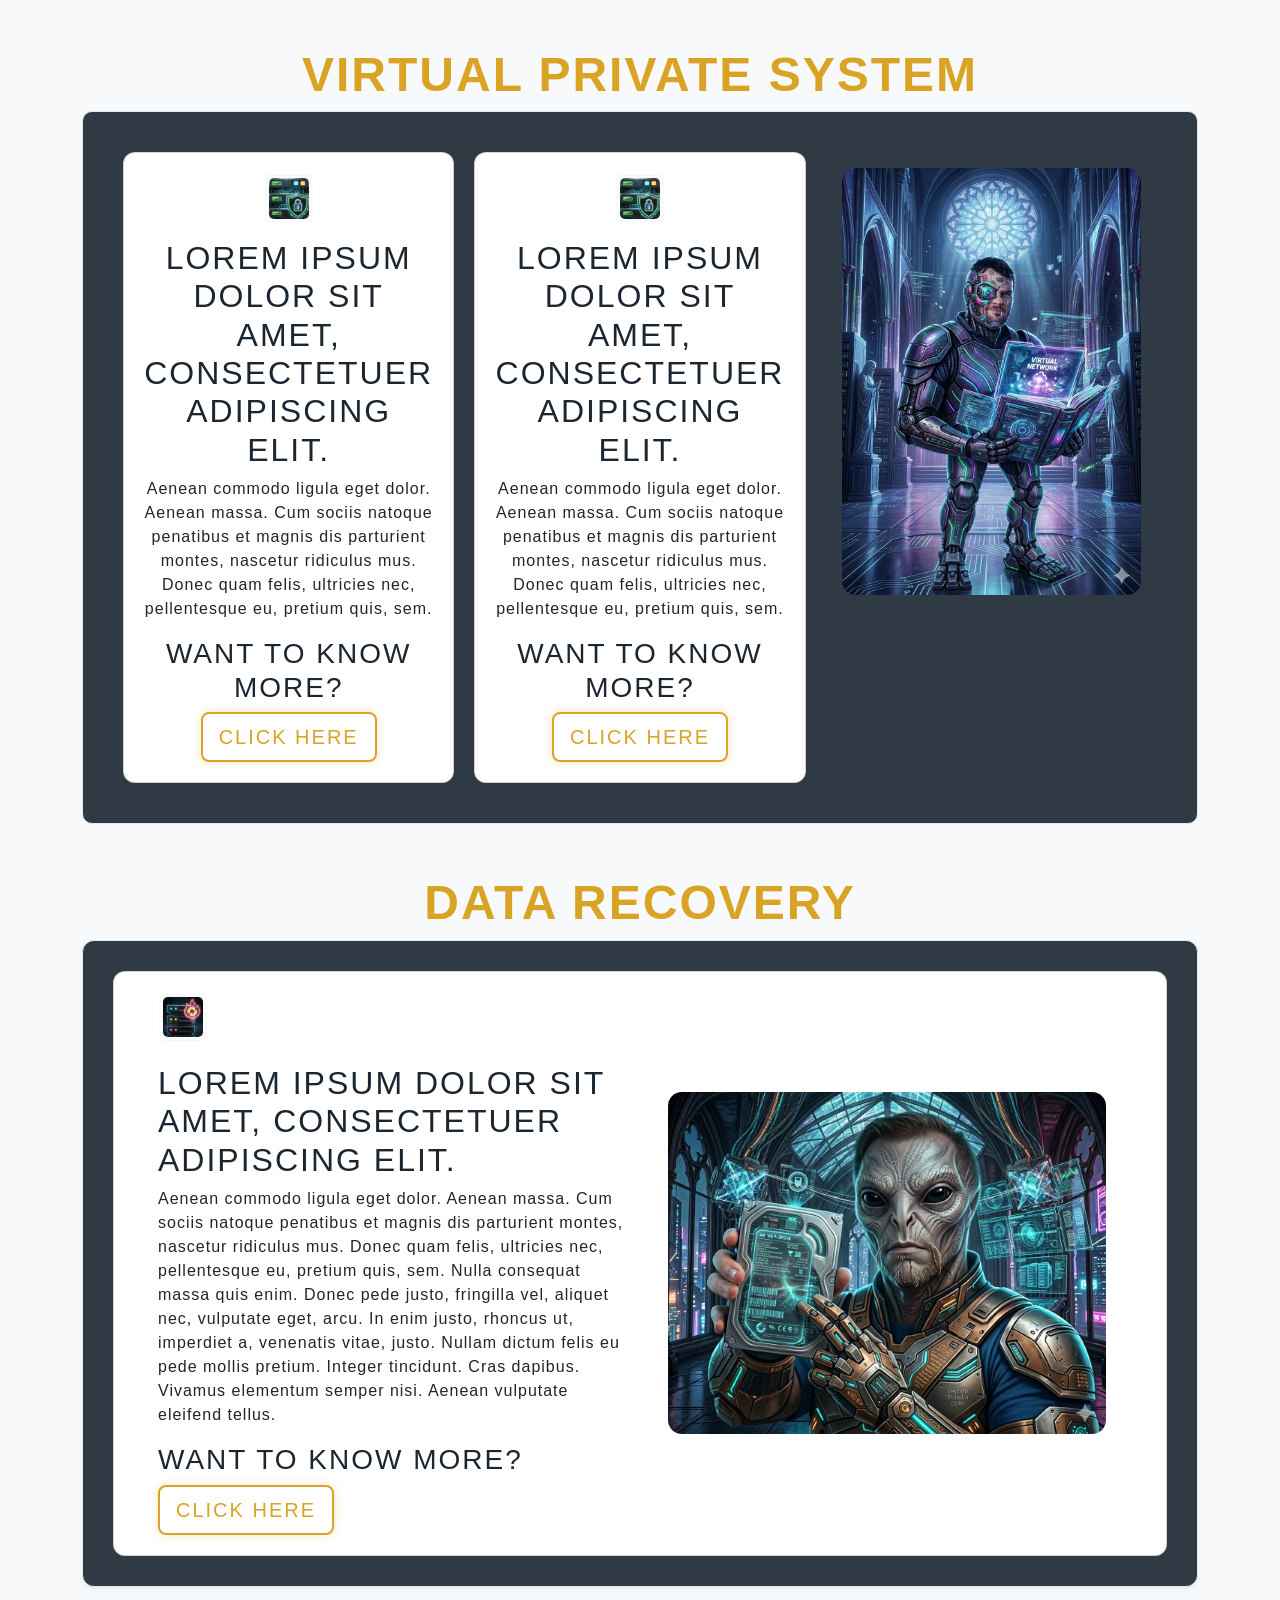
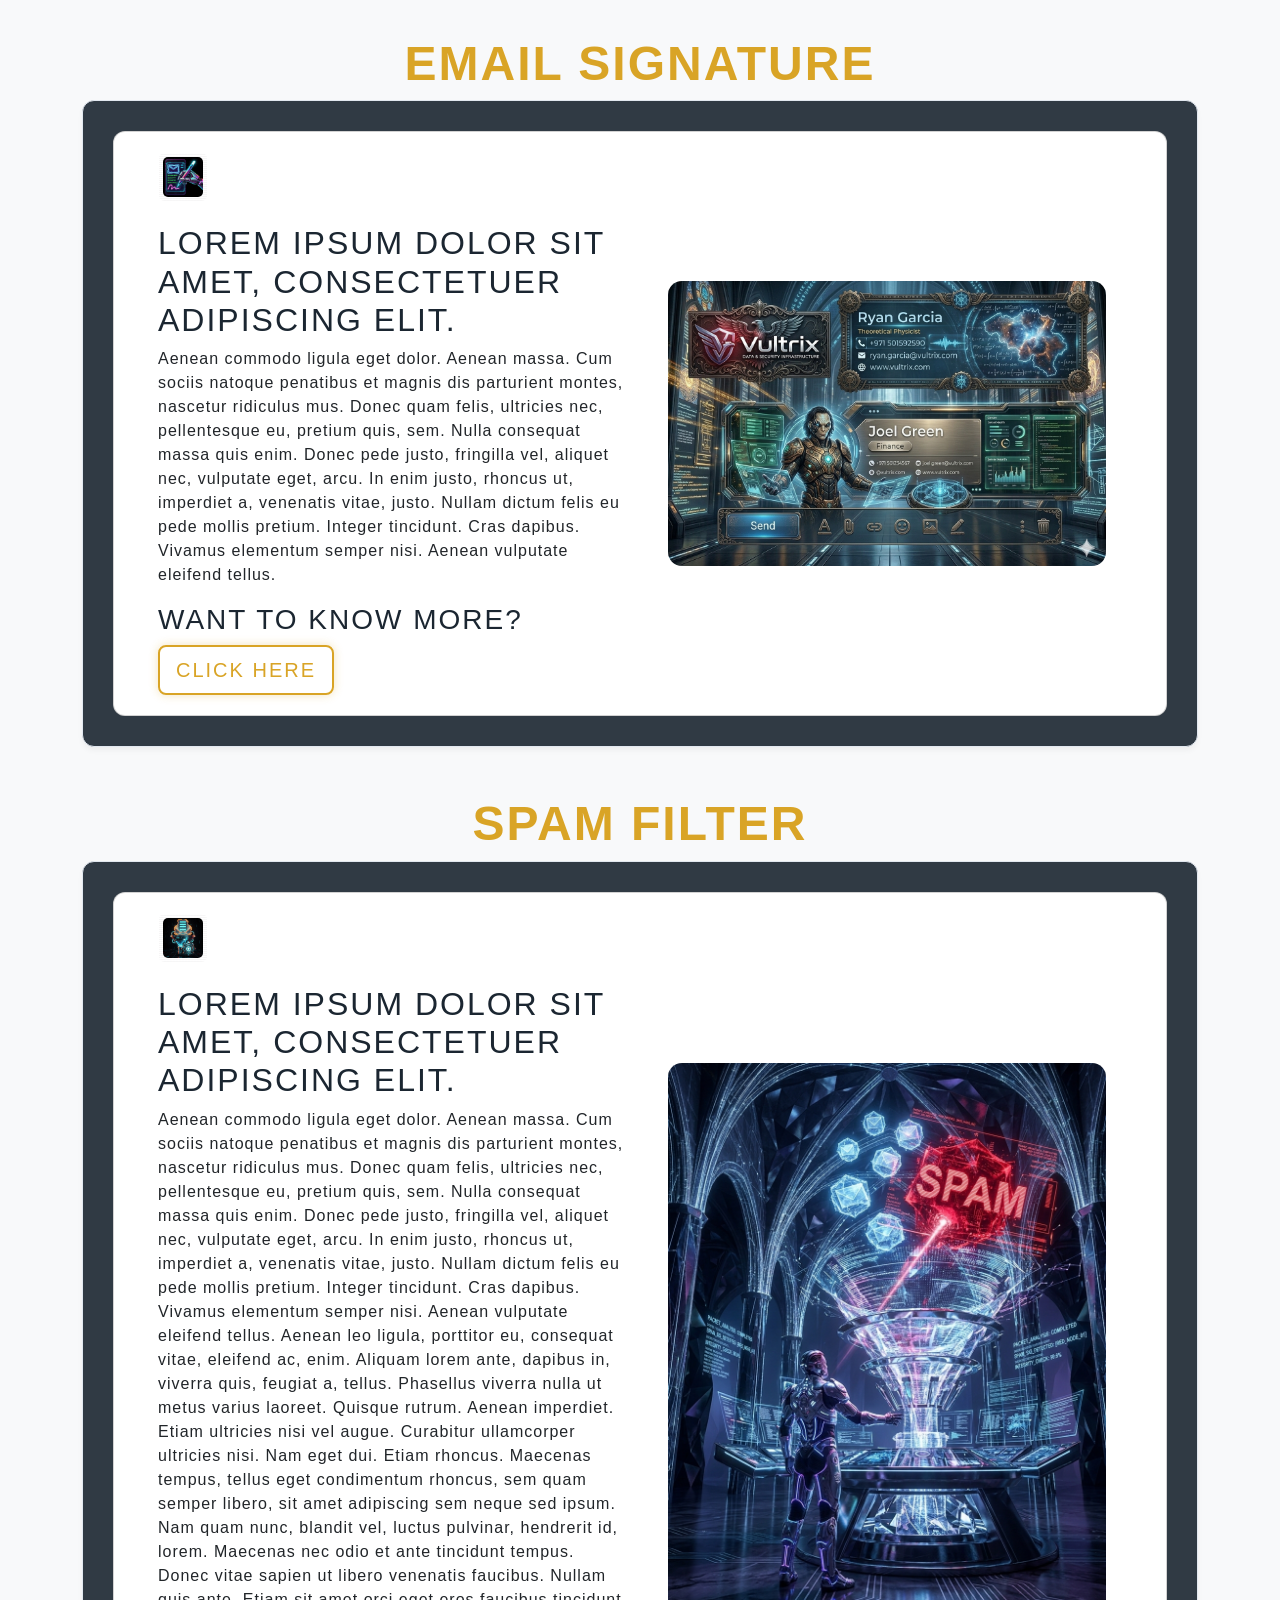
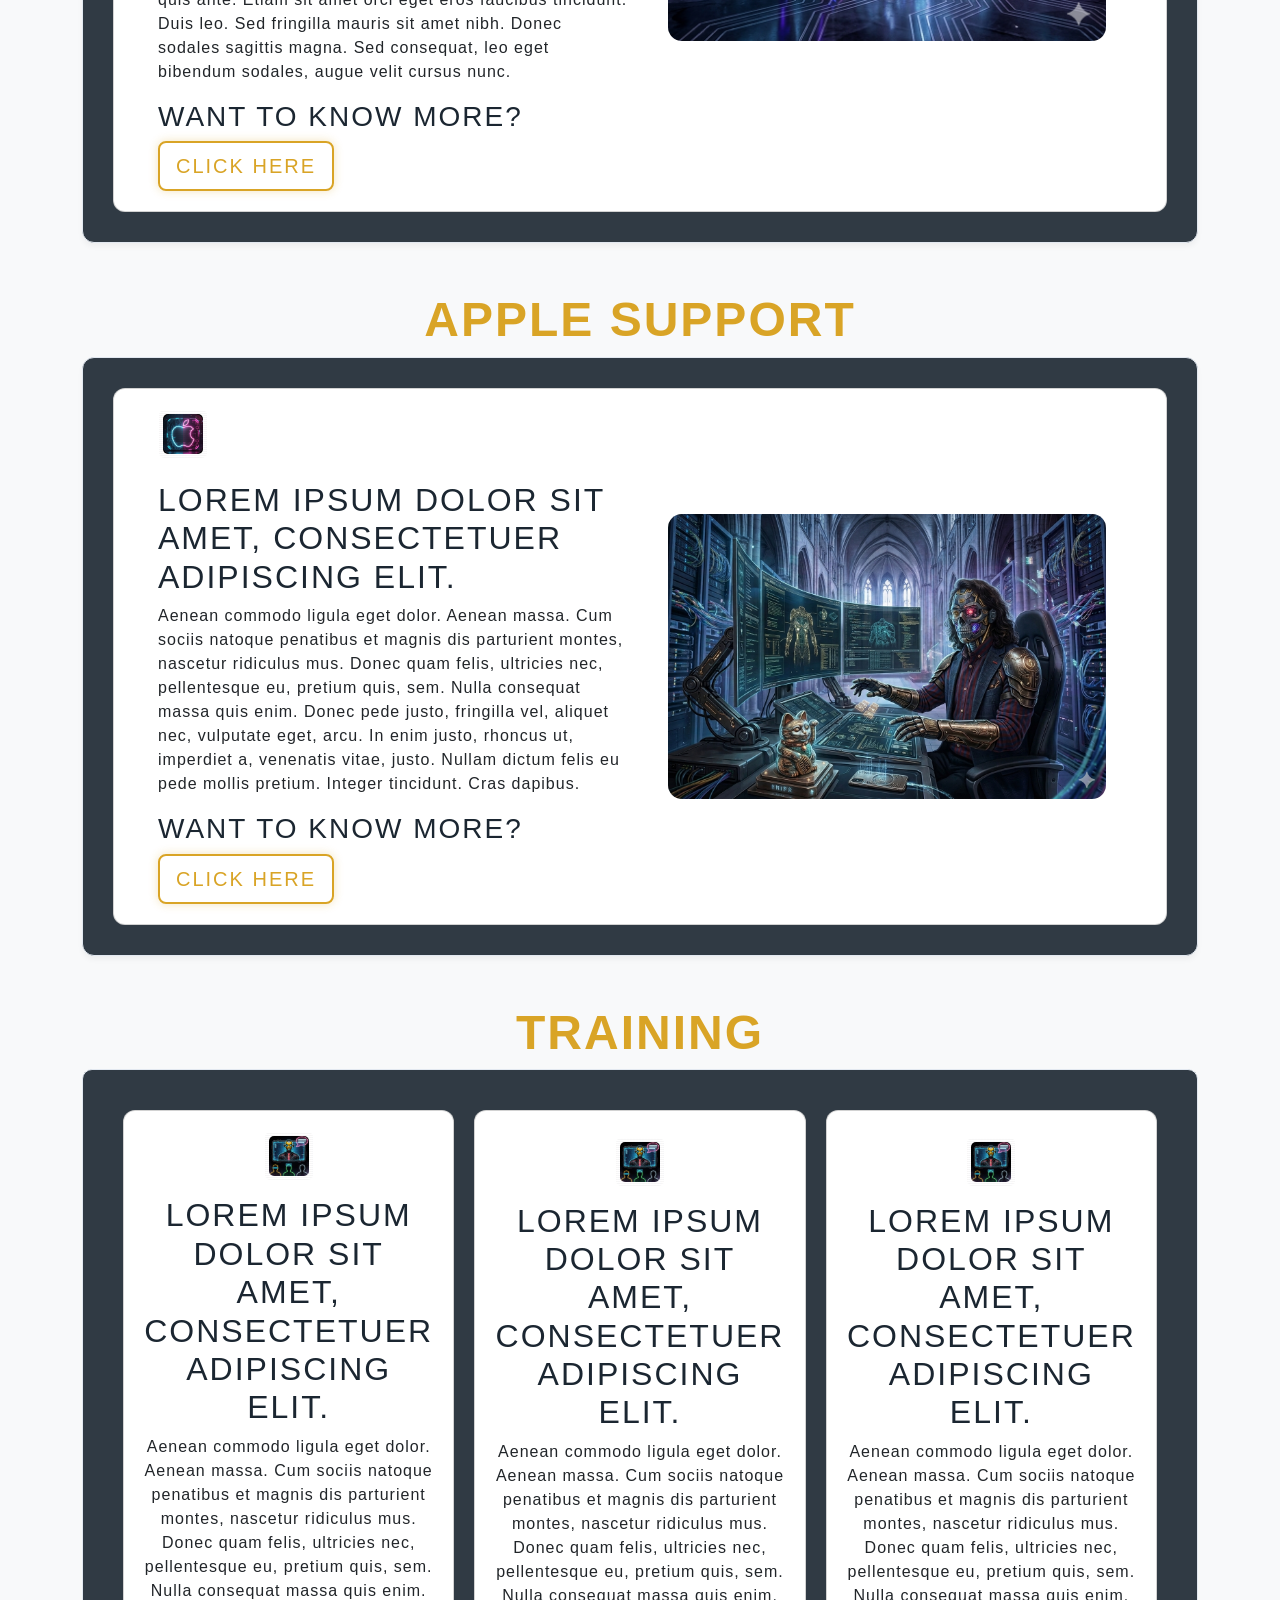
==== commit 10340c30: "Add files via upload" ====
--- a/index.html
+++ b/index.html
@@ -246,7 +246,7 @@
                                          <div class="icon-box bento-card p-2" style="border: 2px solid; display: inline-block; line-height: 0;">
                                             <img src="images/solution.png" style="width: 80px; height: auto; border-radius:5px" >
                                         </div>
-                                            <h3 style="color: white;">Solution</h3>
+                                            <h3 style="color: white;">Solutions</h3>
                                             <p style="color: white;">Lorem ipsum dolor sit amet, consectetuer adipiscing elit.</p>
                                         </a>
                                     </div>
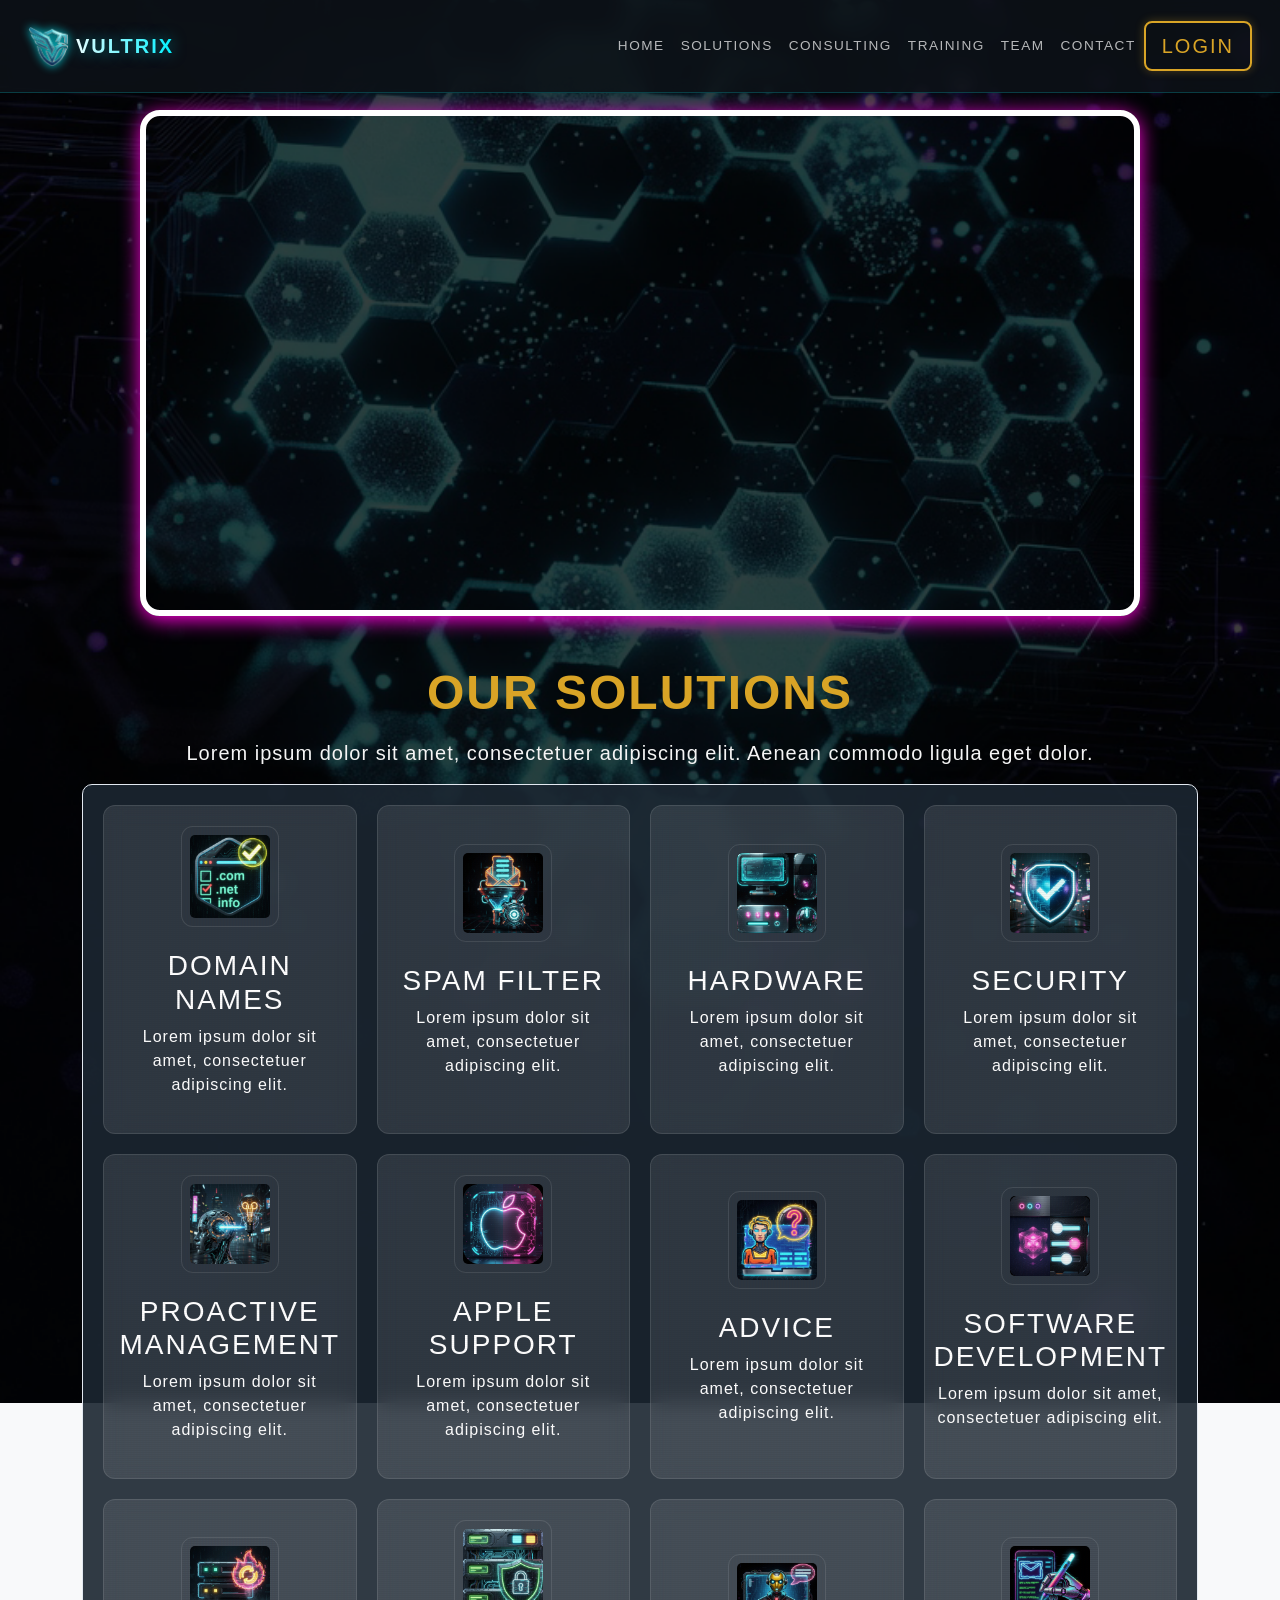
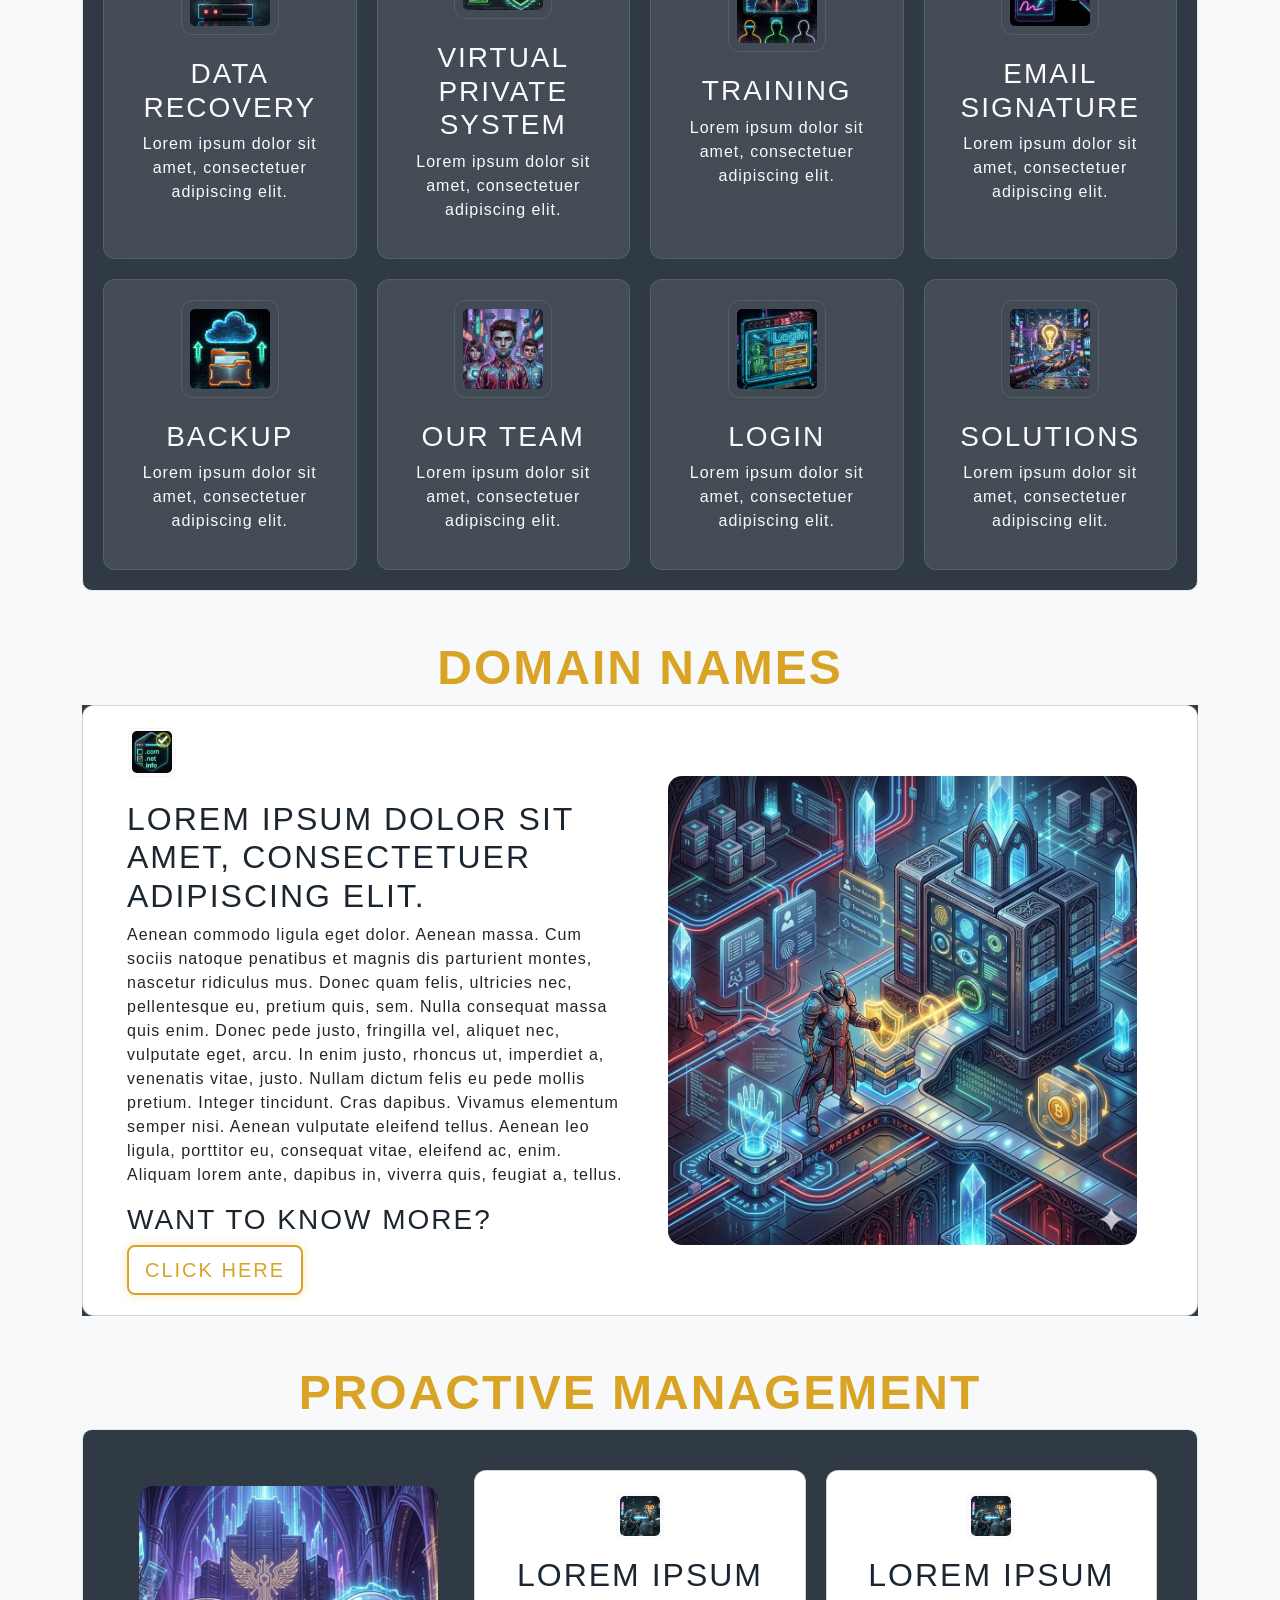
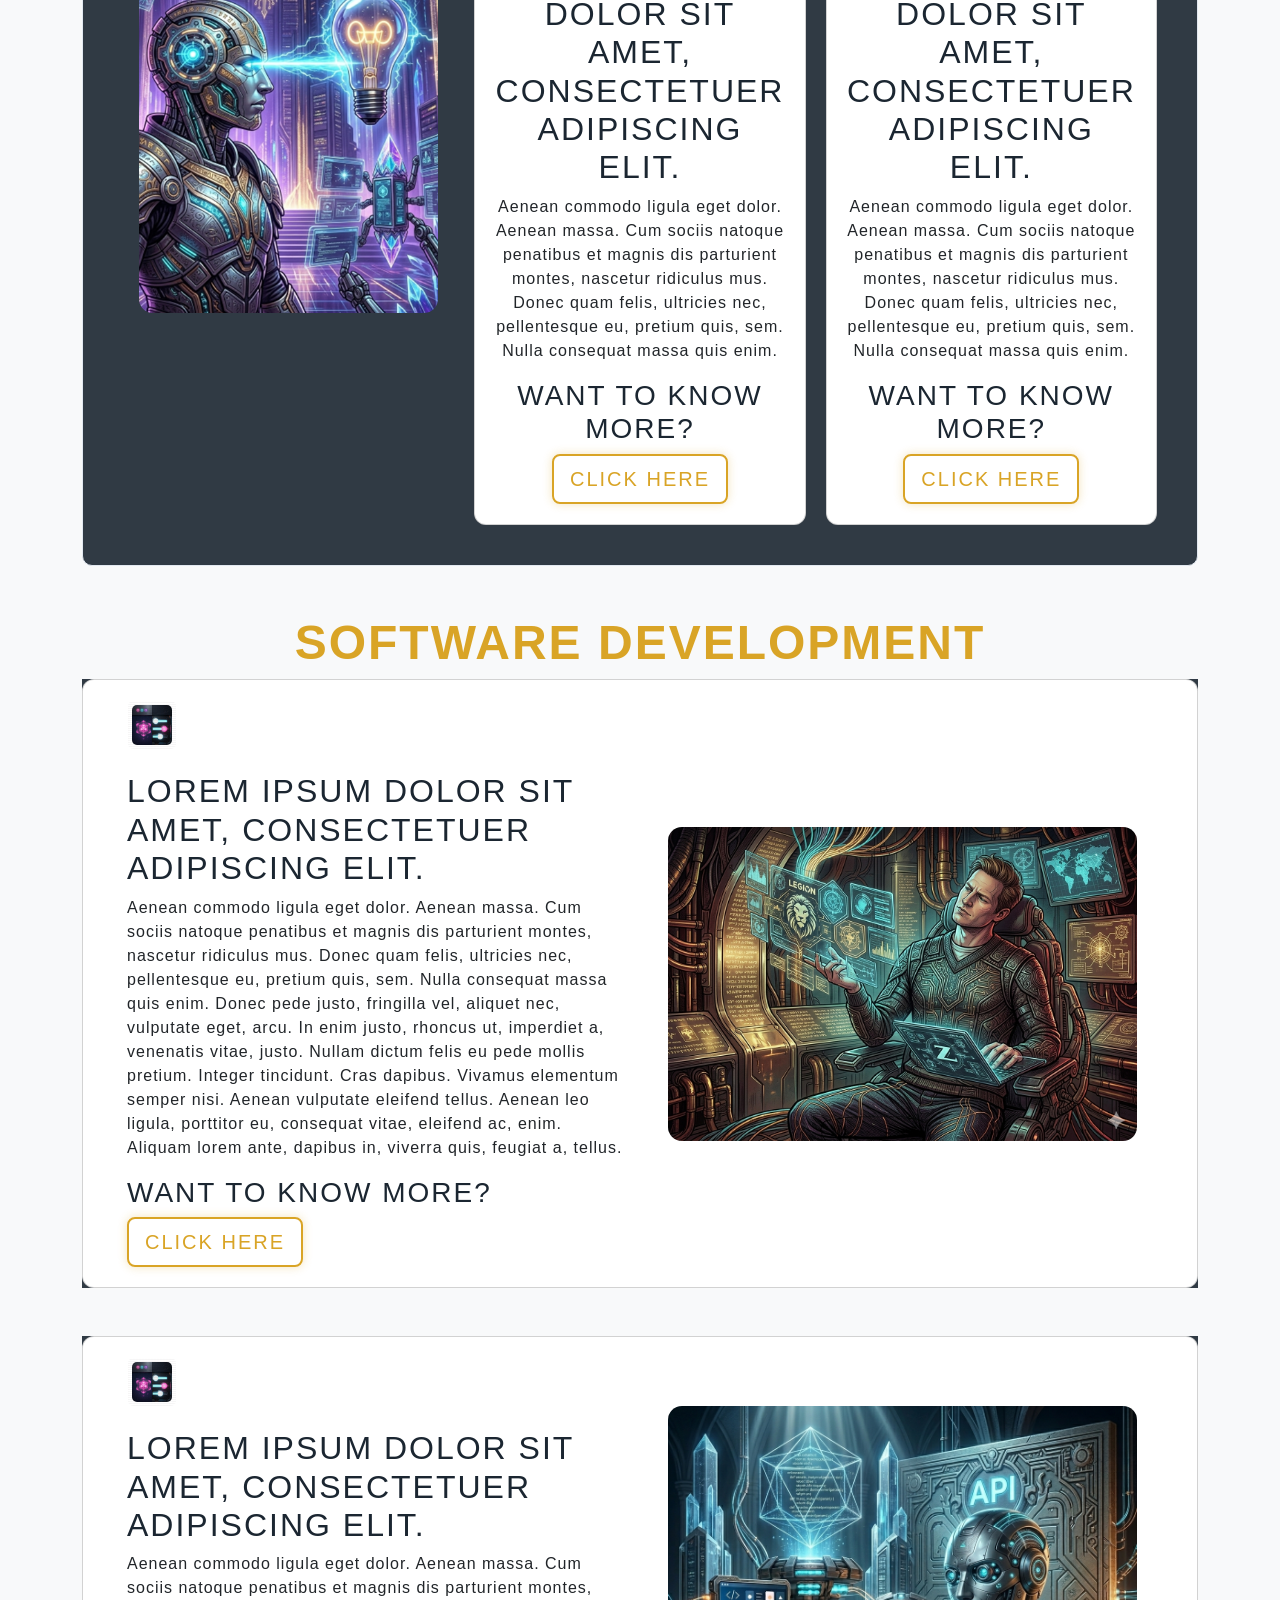
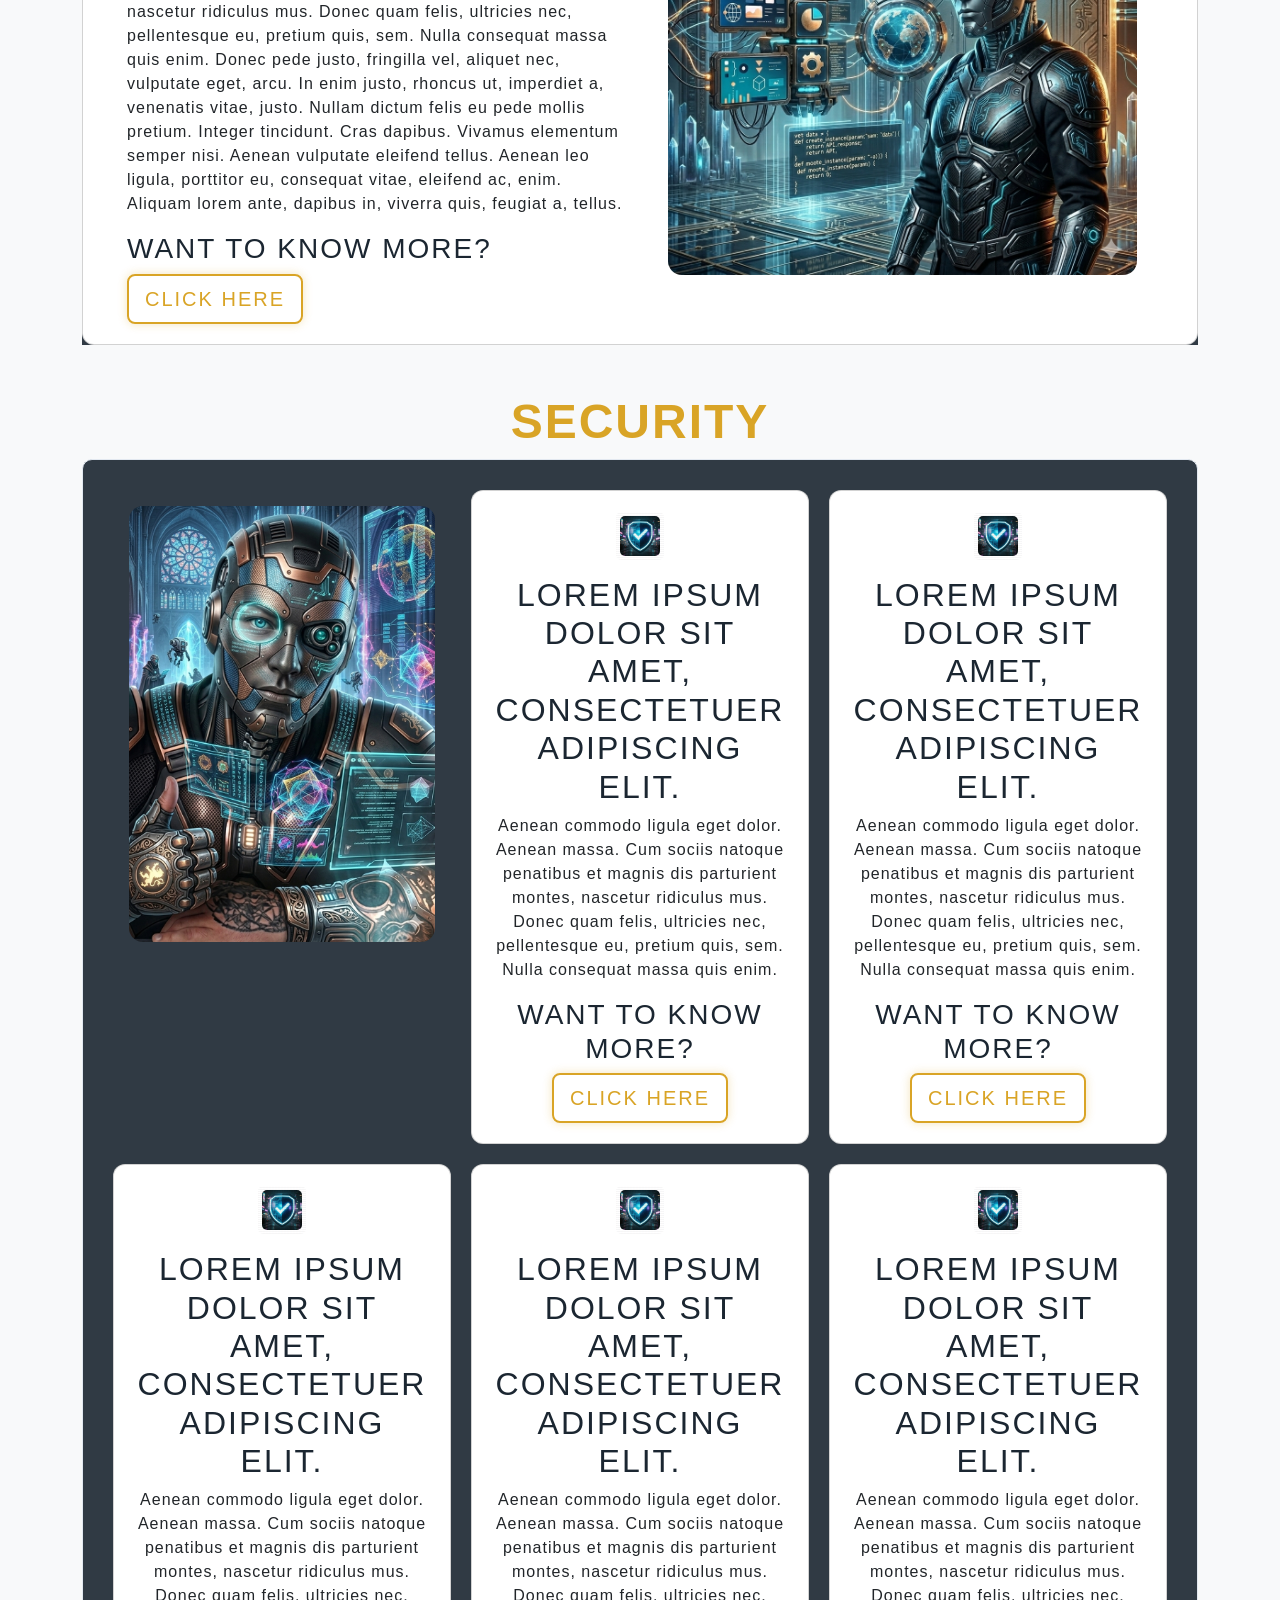
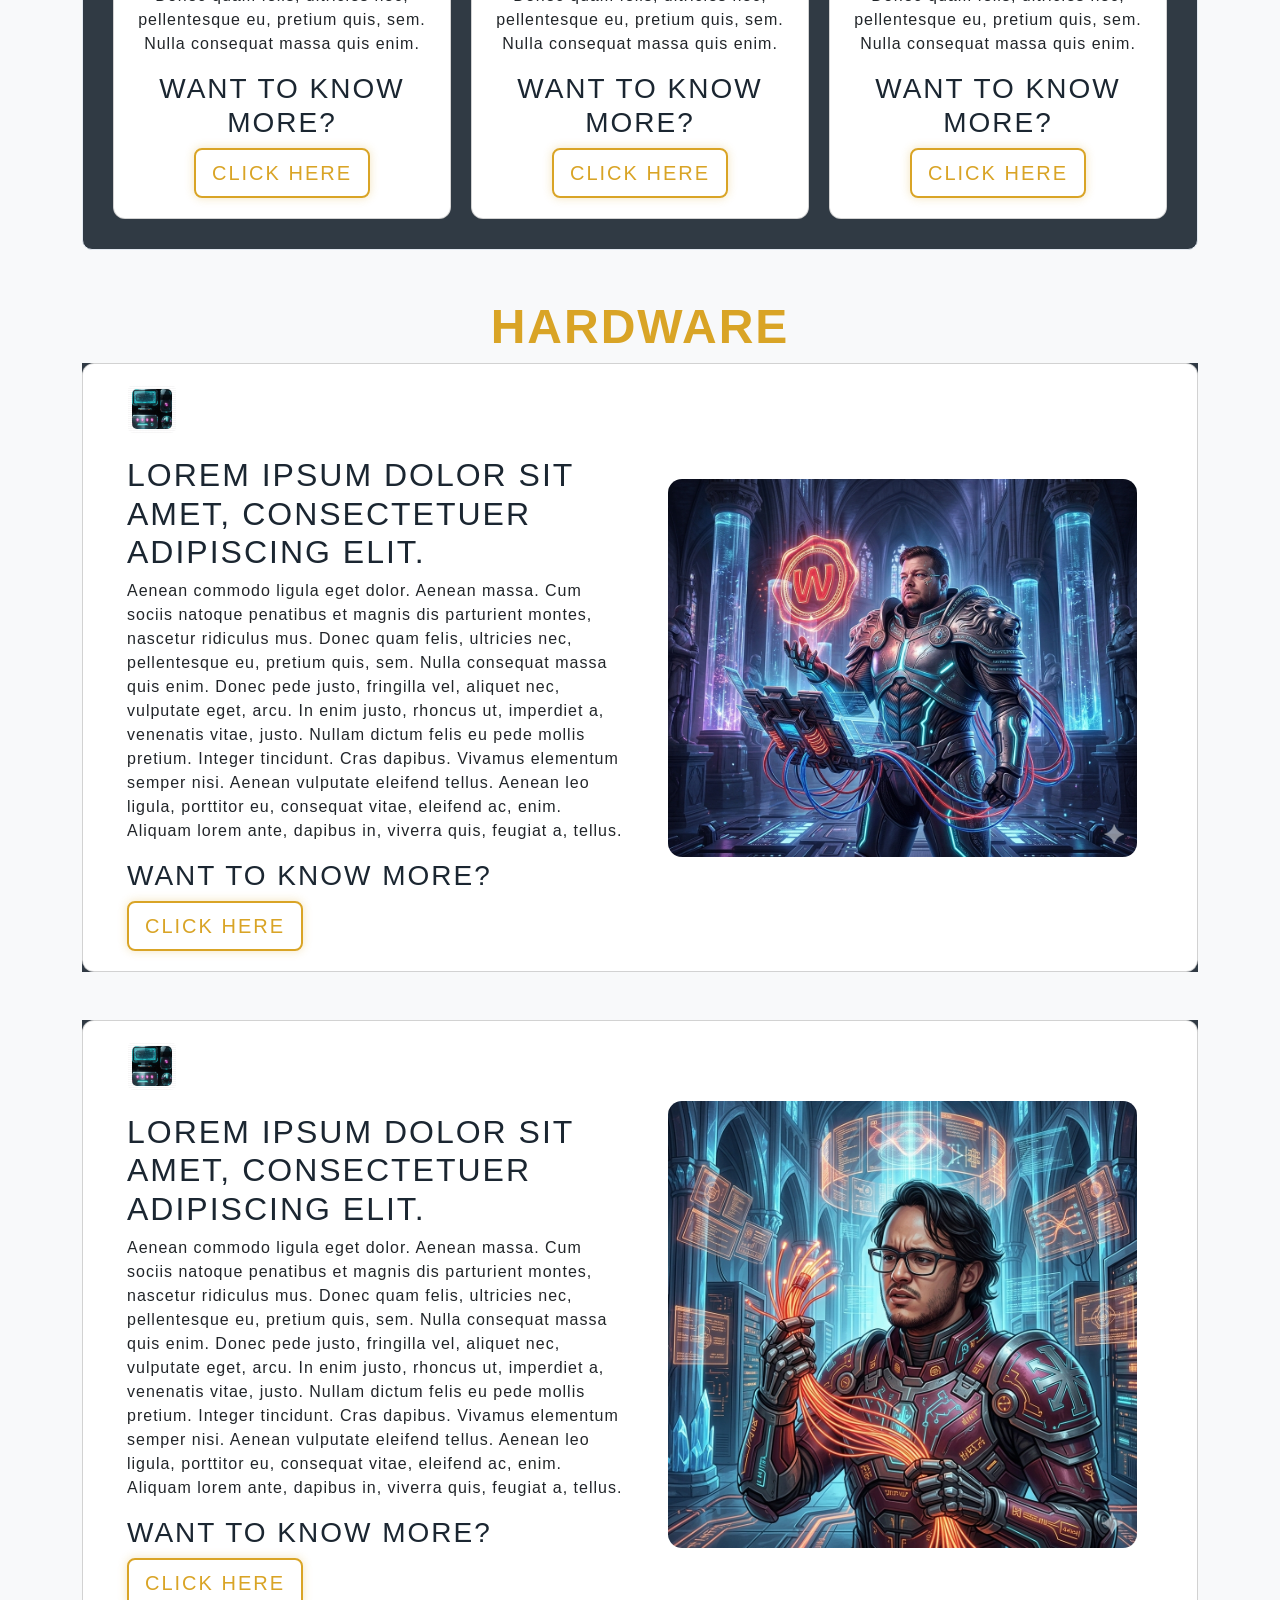
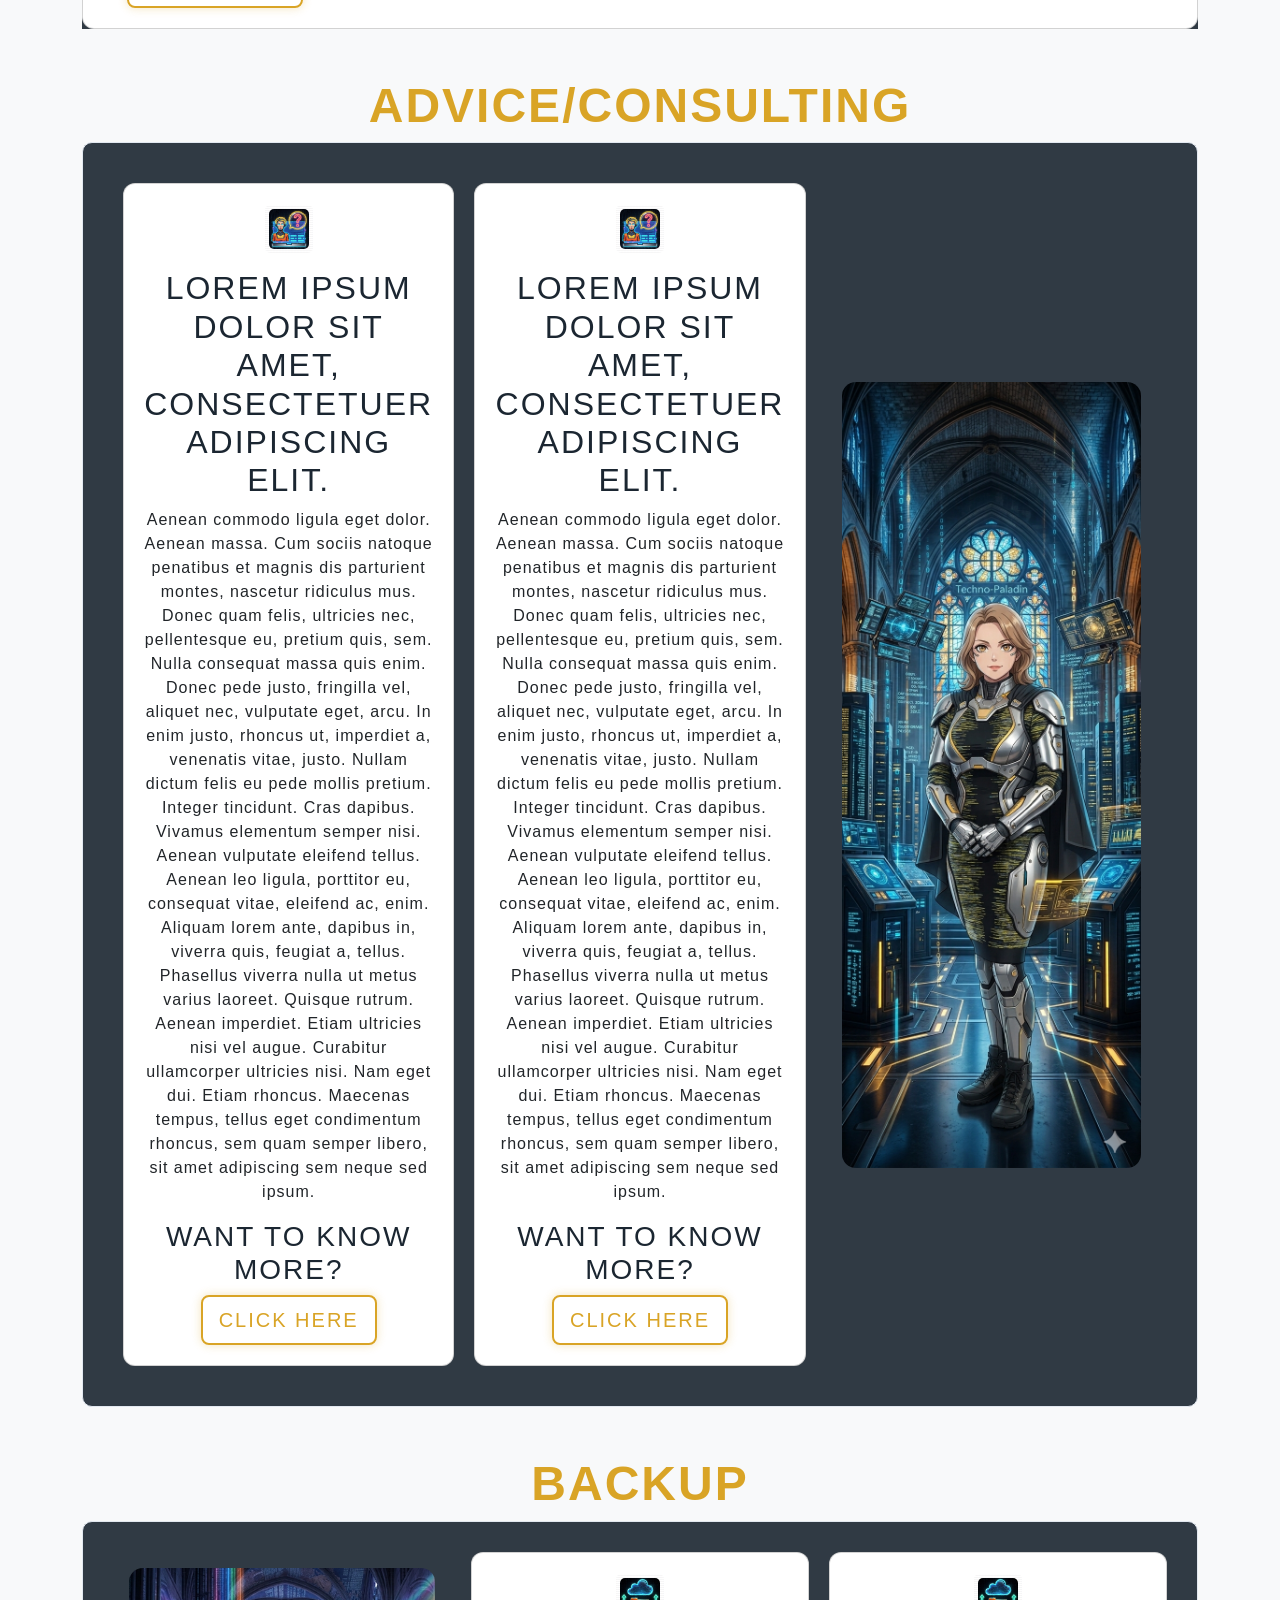
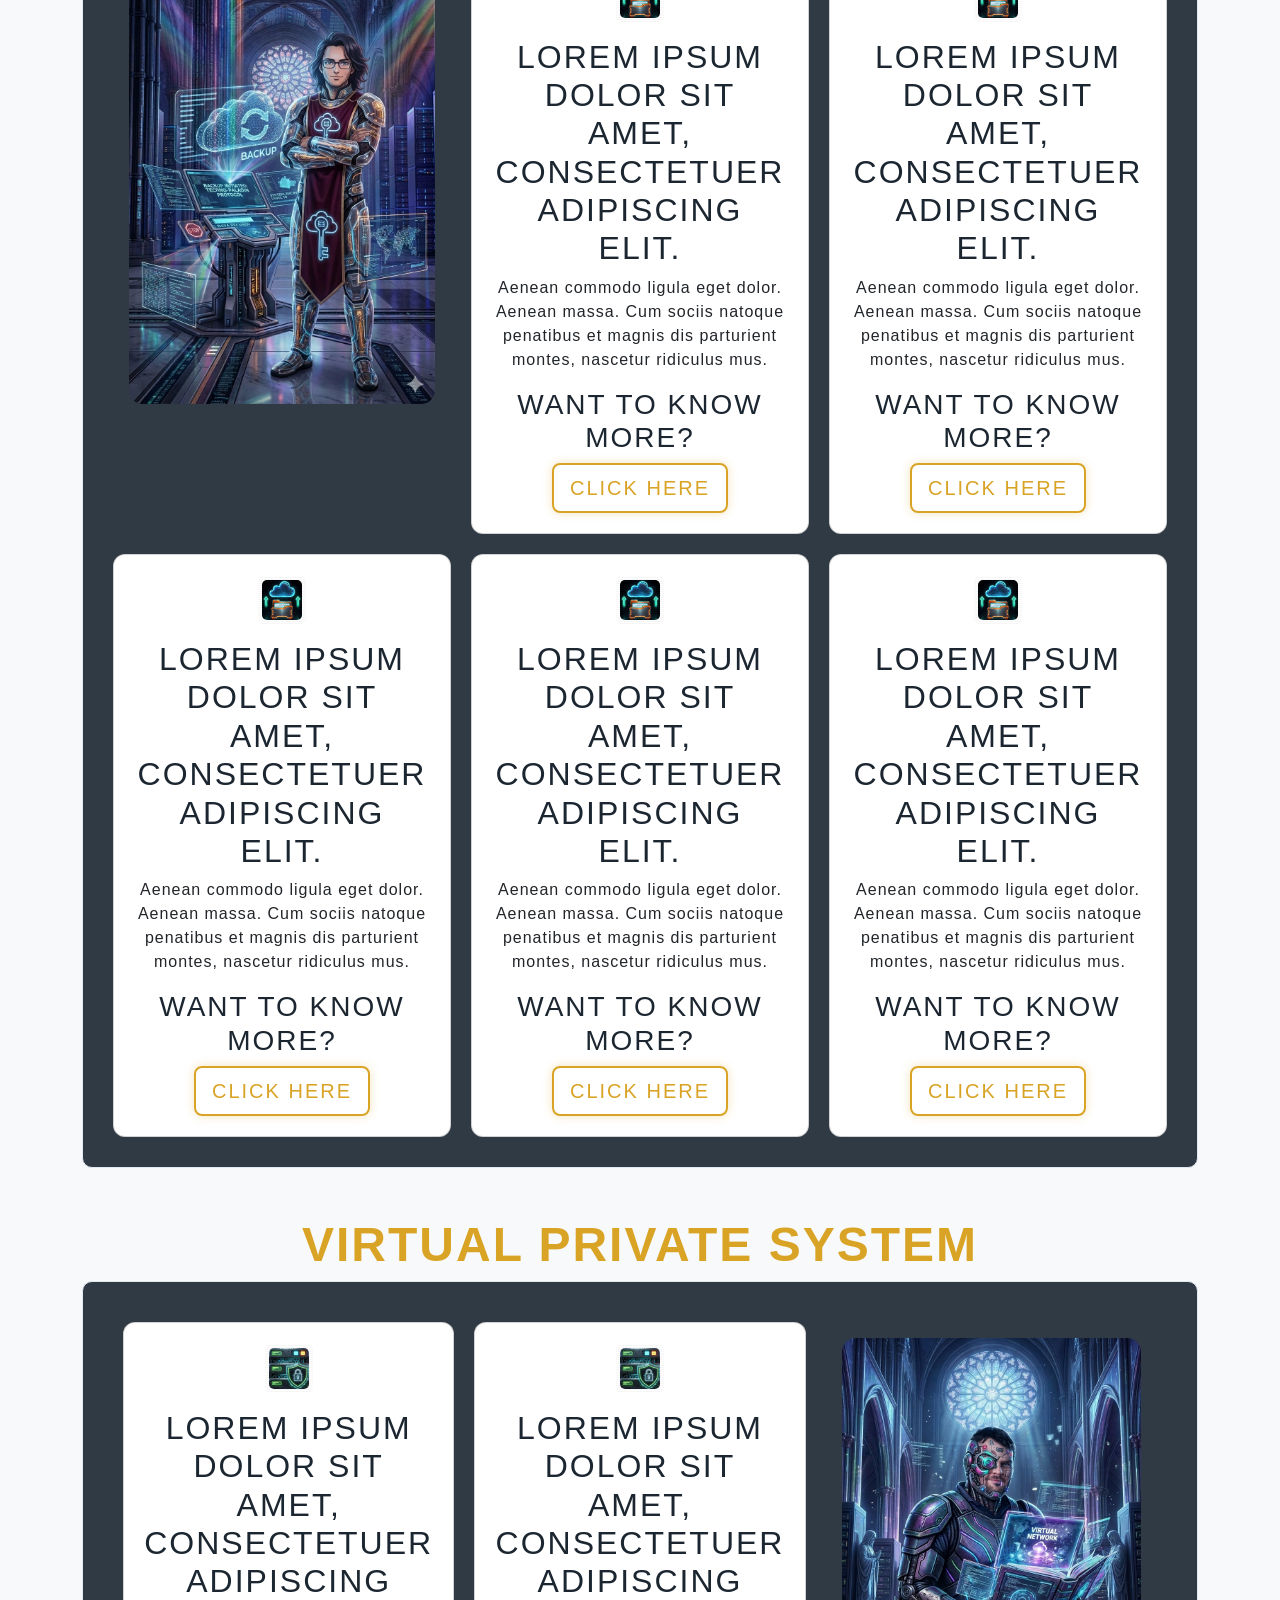
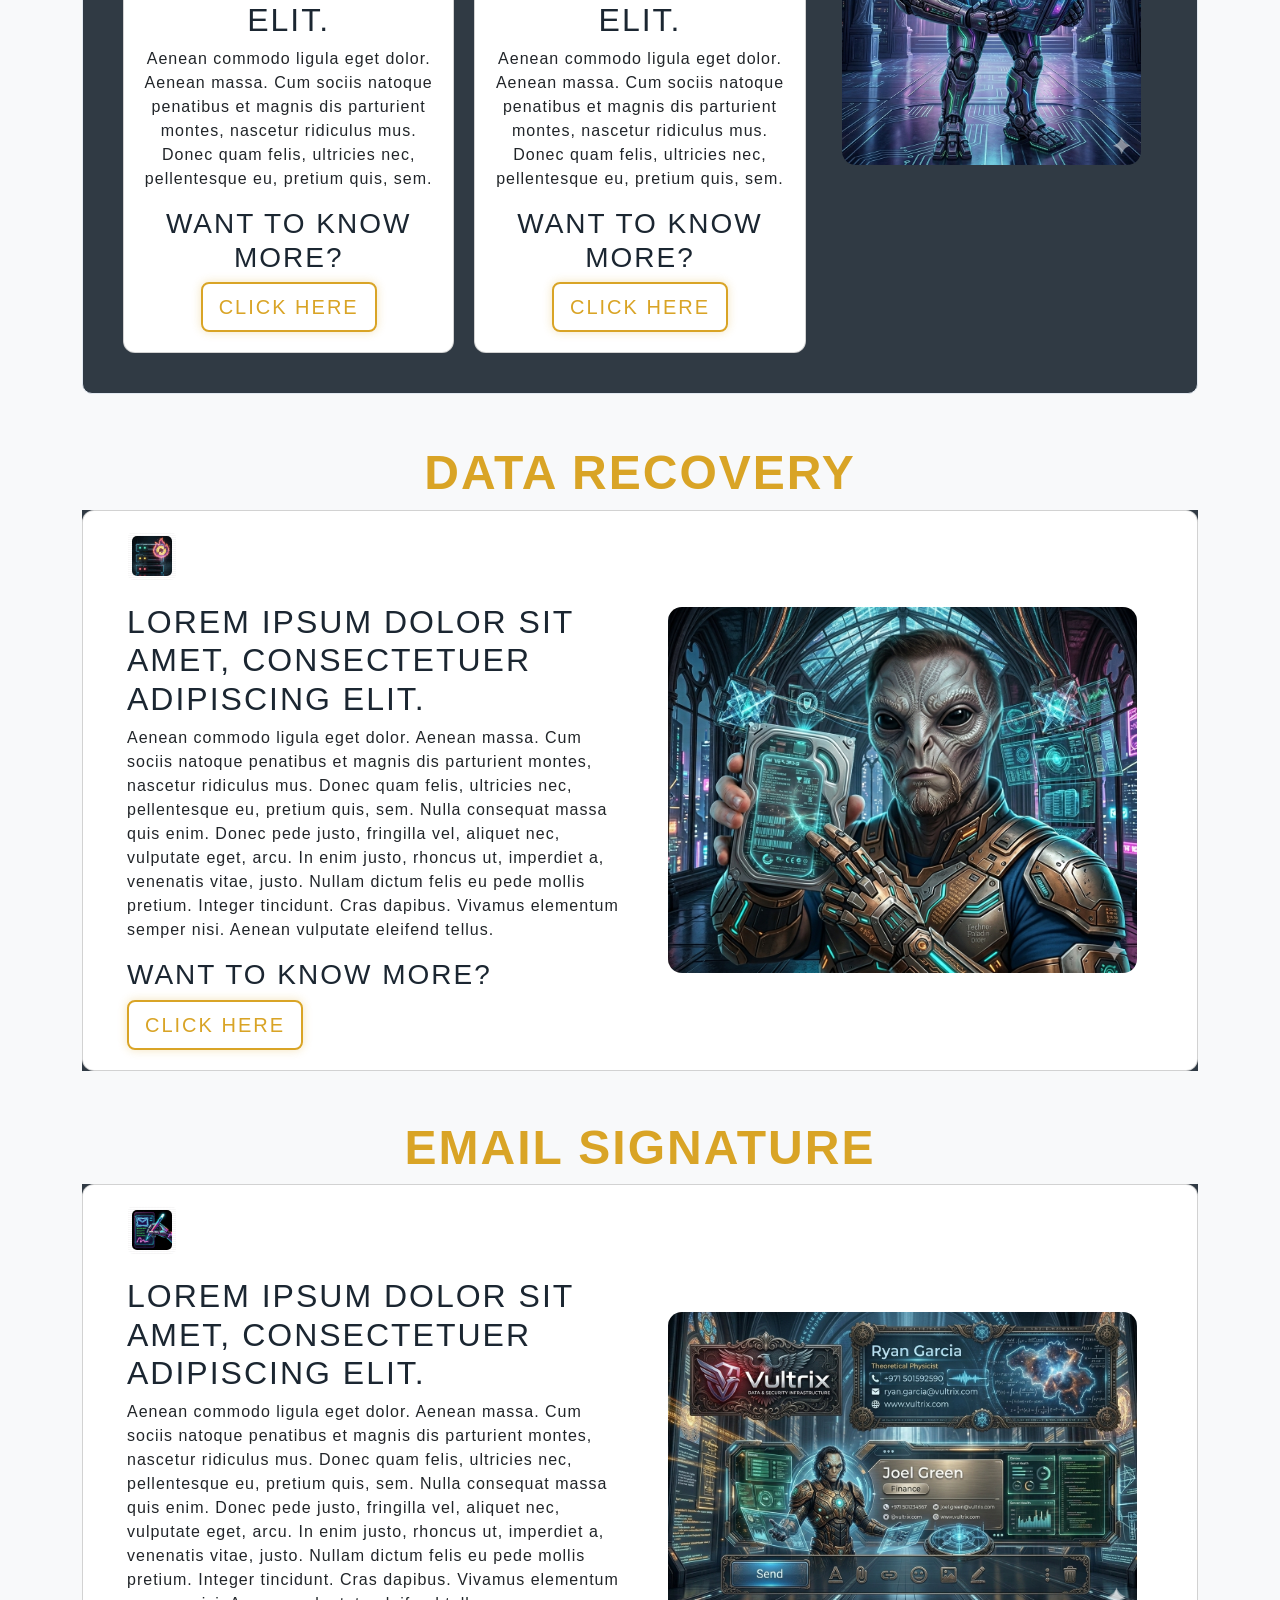
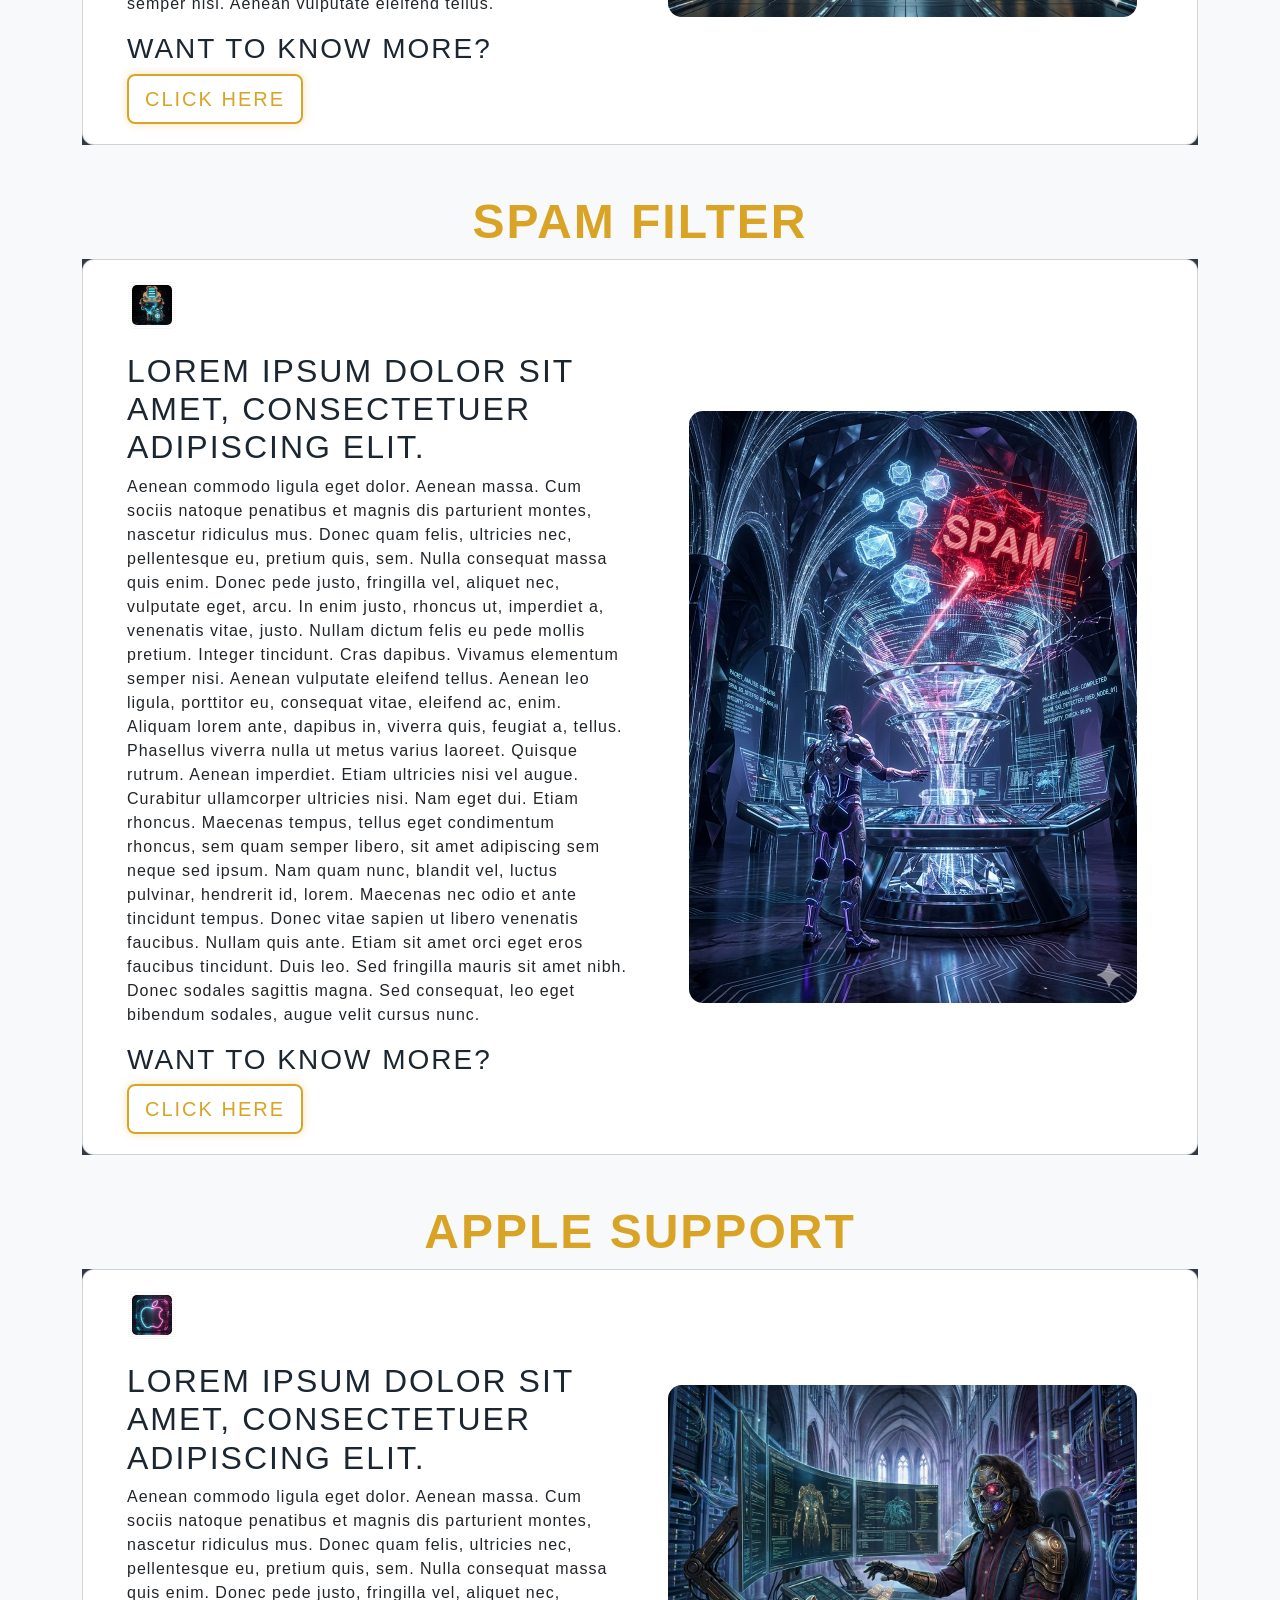
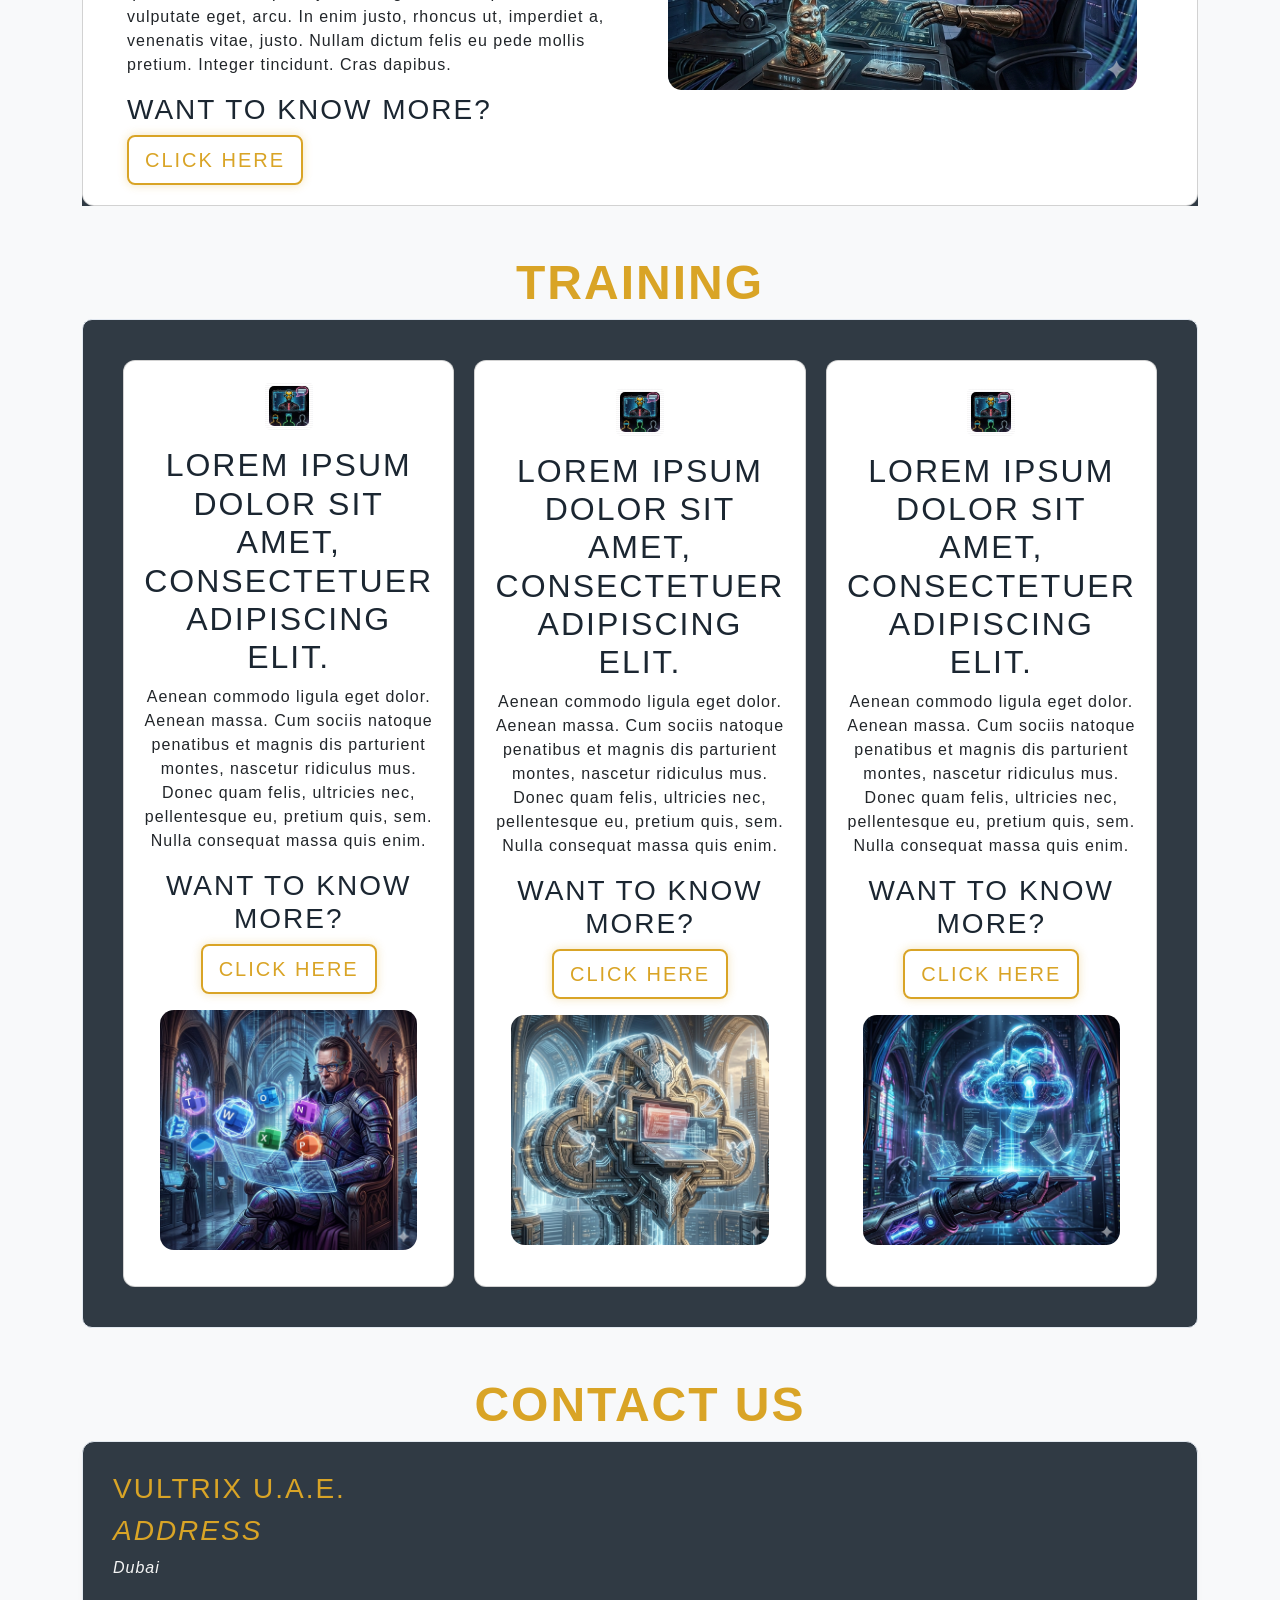
==== commit 0dd700d1: "Add files via upload" ====
--- a/index.html
+++ b/index.html
@@ -32,7 +32,7 @@
         <div class="collapse navbar-collapse" id="mainNavbar">
             <ul class="navbar-nav ms-auto mb-2 mb-sm-0">
                 <li class="nav-item"><a class="nav-link" href="#home">HOME</a></li>
-                <li class="nav-item"><a class="nav-link" href="#solution">SOLUTION</a></li>
+                <li class="nav-item"><a class="nav-link" href="#solution">SOLUTIONS</a></li>
                 <li class="nav-item"><a class="nav-link" href="#consulting">CONSULTING</a></li>
                 <li class="nav-item"><a class="nav-link" href="#training">TRAINING</a></li>
                 <li class="nav-item"><a class="nav-link" href="team.html">TEAM</a></li>
@@ -272,7 +272,7 @@
                                                 <h1 class="display-5 fw-bold text-center" style="color: #D9A426; ">Domain Names</h1>
                                                 
 
-                                            <div class="card1" style="background-color: rgba(27, 38, 49, 0.9);">
+                                            <div class="" style="background-color: rgba(27, 38, 49, 0.9);">
                                                 <div class="container" style="padding-top: ">
                                                     <div class="row align-items-center card">
                                                         <div class="row align-items-center">
@@ -354,7 +354,7 @@
                                                         <h1 class="display-5 fw-bold text-center" style="color: #D9A426; ">Software Development</h1>
                                                         
 
-                                                    <div class="card1" style="background-color: rgba(27, 38, 49, 0.9); ">
+                                                    <div class="" style="background-color: rgba(27, 38, 49, 0.9); ">
                                                         <div class="container" style="padding-top: ">
                                                             <div class="row align-items-center card">
                                                                 <div class="row align-items-center">
@@ -386,7 +386,7 @@
                                             <section>
 
                                                 <div class="container mt-5">
-                                                    <div class="card1" style="background-color: rgba(27, 38, 49, 0.9); ">
+                                                    <div class="" style="background-color: rgba(27, 38, 49, 0.9); ">
                                                         <div class="container" style="padding-top:">
                                                             <div class="row align-items-center card">
                                                                 <div class="row align-items-center">
@@ -506,7 +506,7 @@
                                                                 <h1 class="display-5 fw-bold text-center" style="color: #D9A426; ">Hardware</h1>
                                                                 
 
-                                                            <div class="card1" style="background-color: rgba(27, 38, 49, 0.9); ">
+                                                            <div class="" style="background-color: rgba(27, 38, 49, 0.9); ">
                                                                 <div class="container" style="padding-top: ">
                                                                     <div class="row align-items-center card">
                                                                         <div class="row align-items-center">
@@ -537,7 +537,7 @@
                                                     <section style="background-color:">
 
                                                         <div class="container mt-5">
-                                                            <div class="card1" style="background-color: rgba(27, 38, 49, 0.9); ">
+                                                            <div class="" style="background-color: rgba(27, 38, 49, 0.9); ">
                                                                 <div class="container" style="padding-top:">
                                                                     <div class="row align-items-center card">
                                                                         <div class="row align-items-center">
@@ -758,7 +758,7 @@
                                                                                
                                                                             </div>
 
-                                                                            <div class="card1" style="background-color: rgba(27, 38, 49, 0.9); ">
+                                                                            <div class="" style="background-color: rgba(27, 38, 49, 0.9); ">
                                                                                 <div class="container" style="padding-top: ">
                                                                                     <div class="row align-items-center card">
                                                                                         <div class="row align-items-center">
@@ -799,7 +799,7 @@
                                                                                    
                                                                                 </div>
 
-                                                                                <div class="card1" style="background-color: rgba(27, 38, 49, 0.9); ">
+                                                                                <div class="" style="background-color: rgba(27, 38, 49, 0.9); ">
                                                                                     <div class="container" style="padding-top: ">
                                                                                         <div class="row align-items-center card">
                                                                                             <div class="row align-items-center">
@@ -839,7 +839,7 @@
                                                                                         
                                                                                     </div>
 
-                                                                                    <div class="card1" style="background-color: rgba(27, 38, 49, 0.9); ">
+                                                                                    <div class="" style="background-color: rgba(27, 38, 49, 0.9); ">
                                                                                         <div class="container" style="padding-top: ">
                                                                                             <div class="row align-items-center card">
                                                                                                 <div class="row align-items-center">
@@ -881,7 +881,7 @@
                                                                                            
                                                                                         </div>
 
-                                                                                        <div class="card1" style="background-color: rgba(27, 38, 49, 0.9); ">
+                                                                                        <div class="" style="background-color: rgba(27, 38, 49, 0.9); ">
                                                                                             <div class="container" style="padding-top: ">
                                                                                                 <div class="row align-items-center card">
                                                                                                     <div class="row align-items-center">
